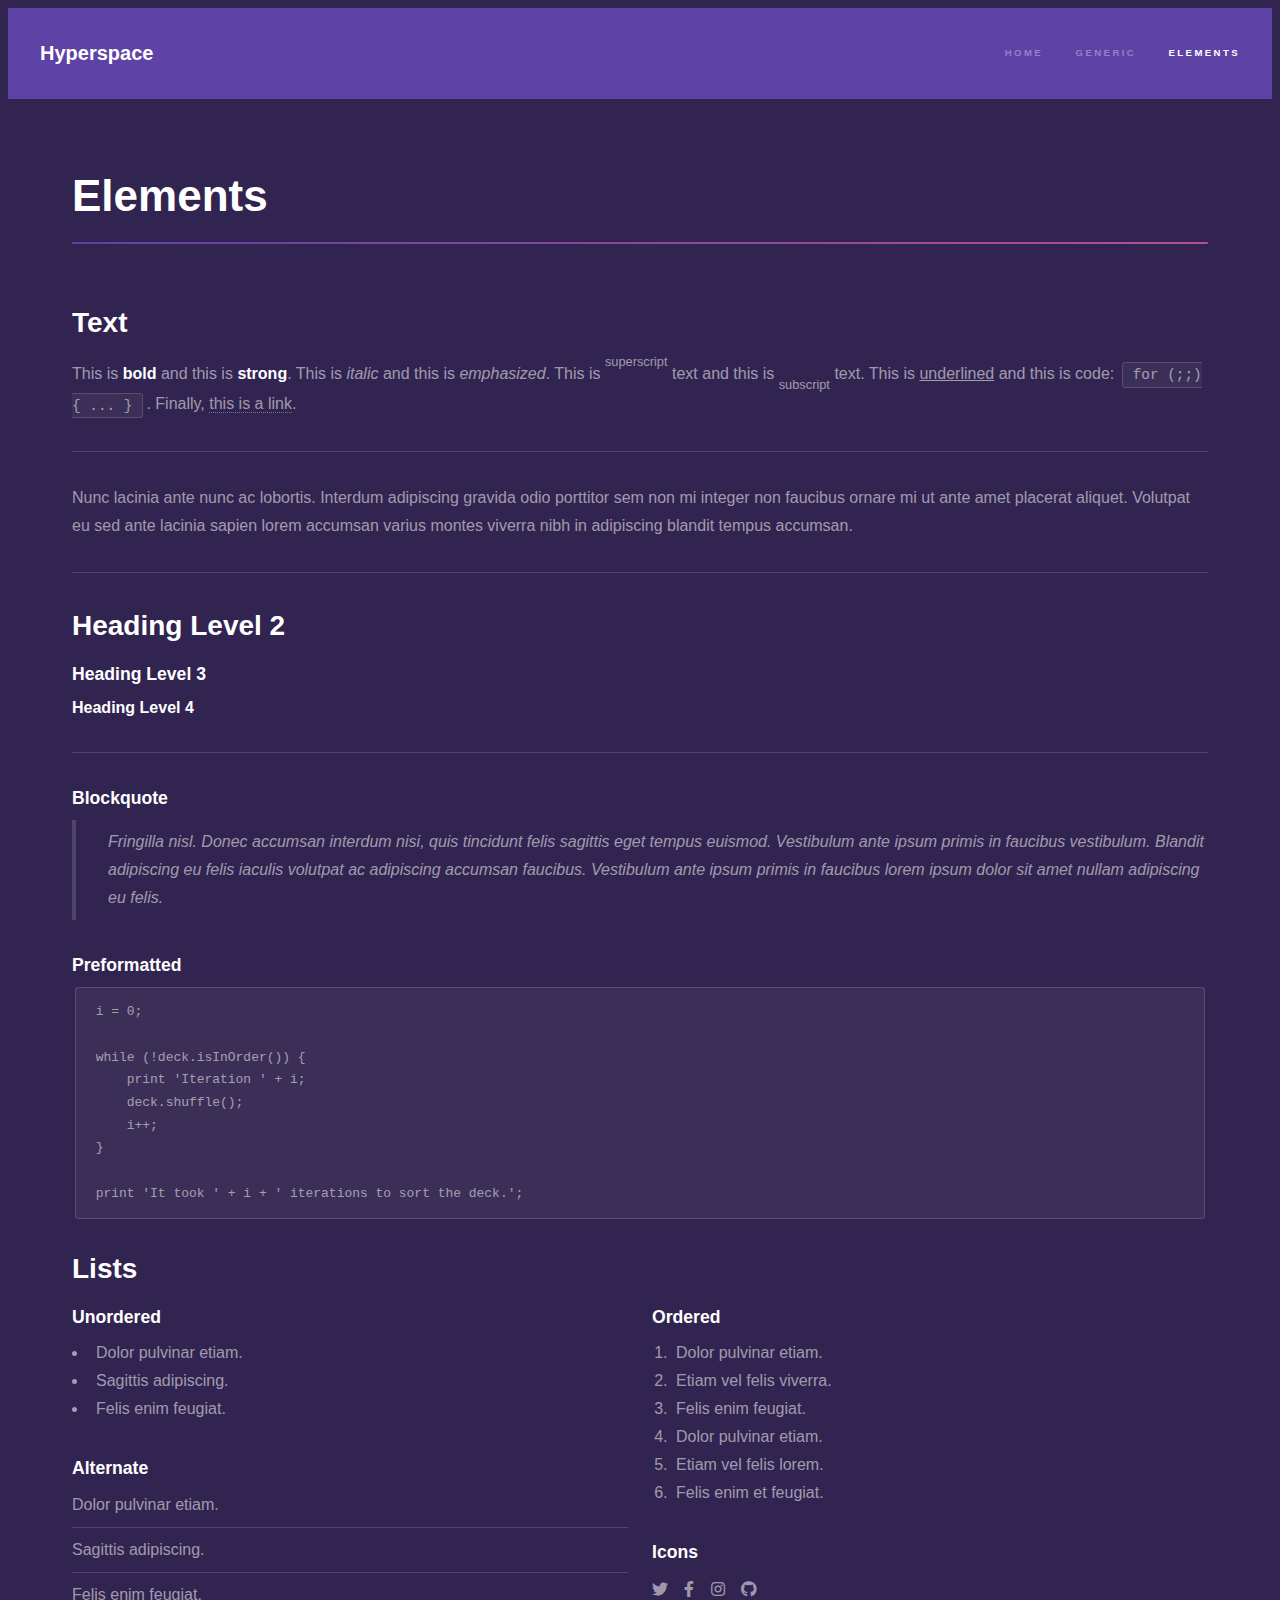
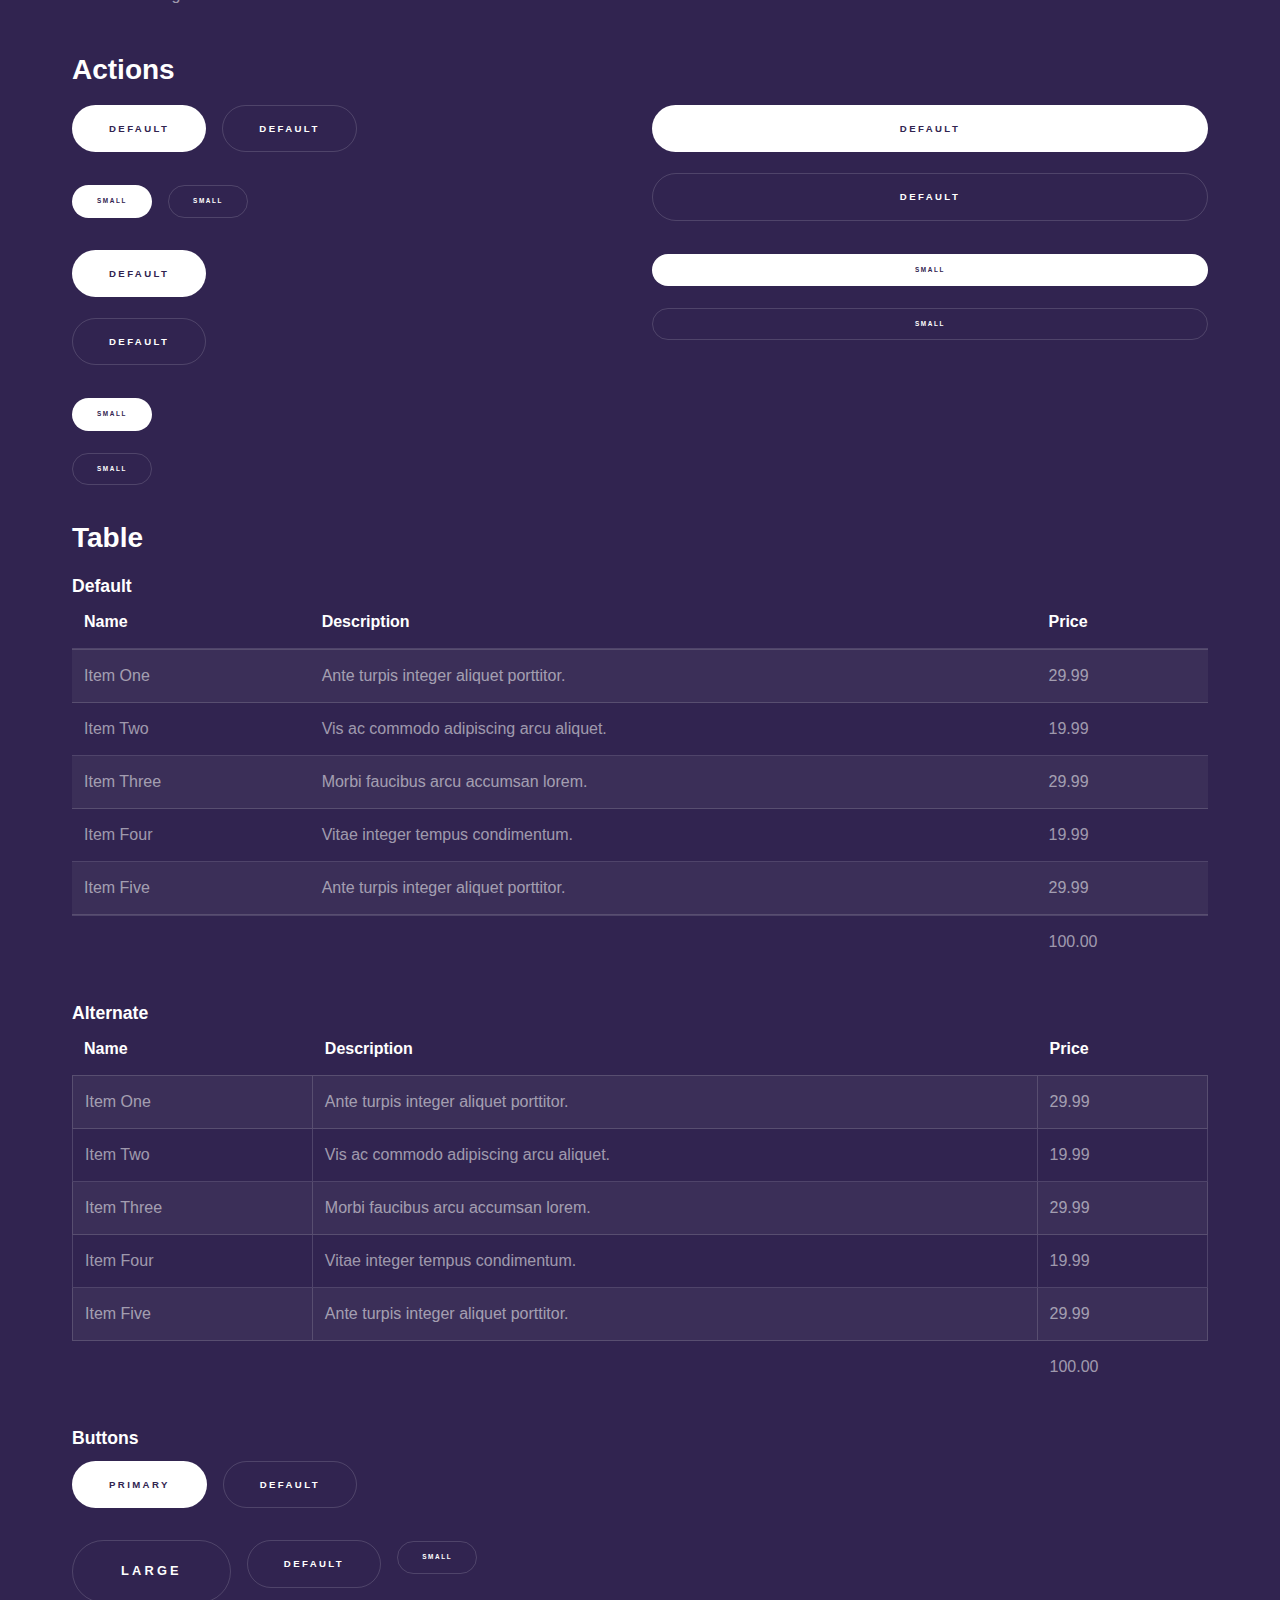
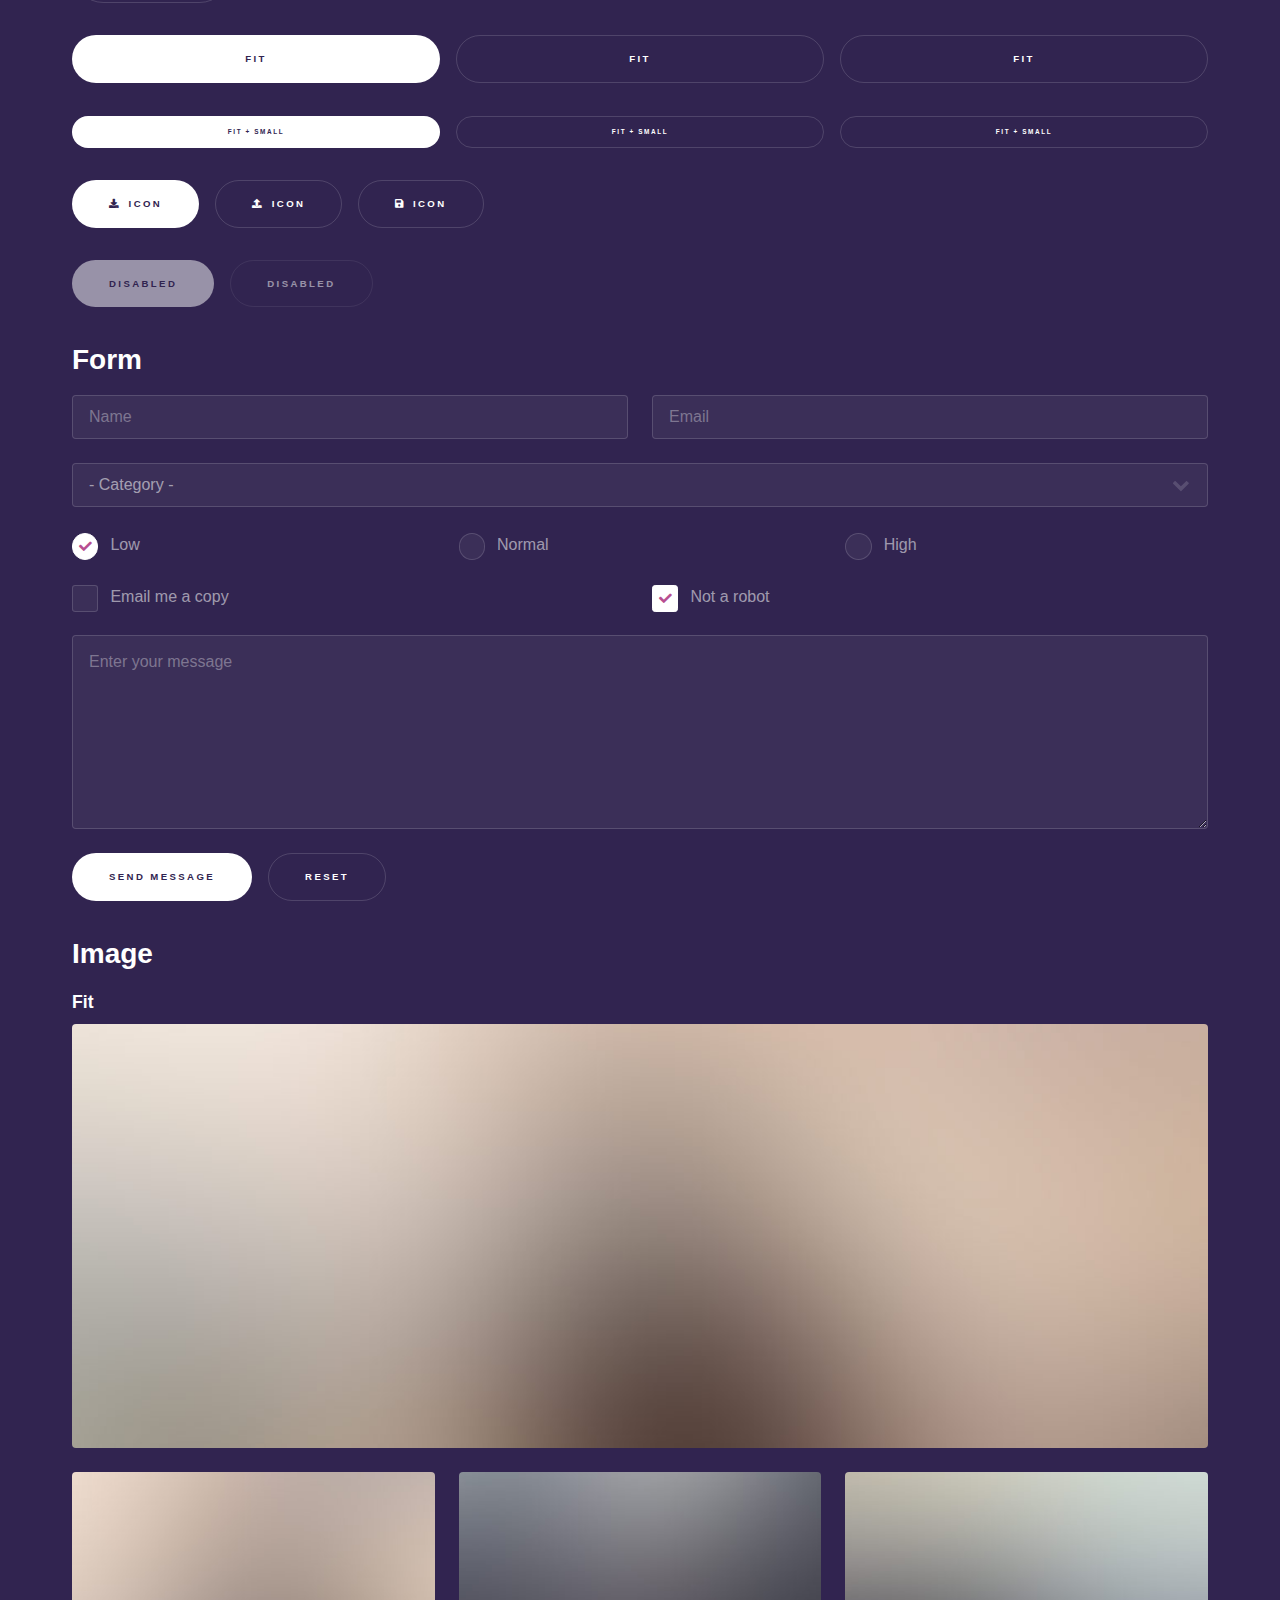
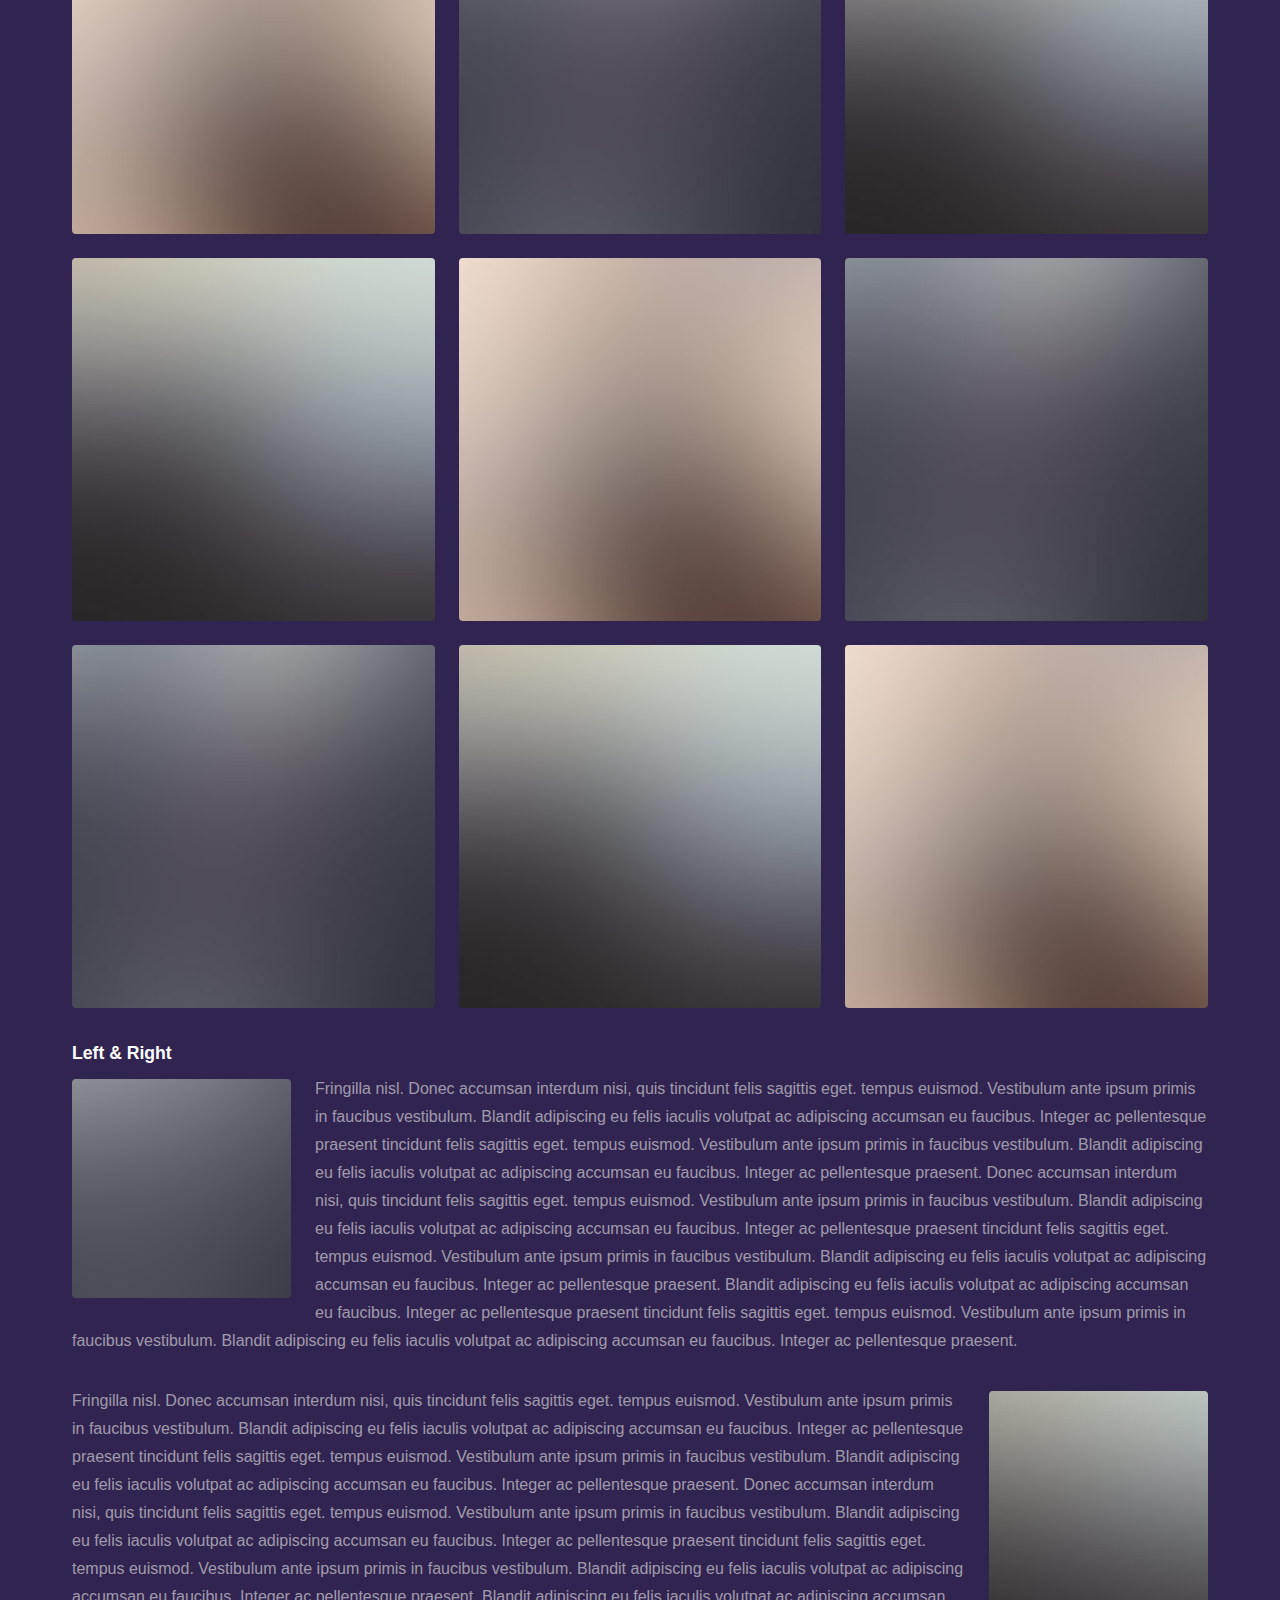
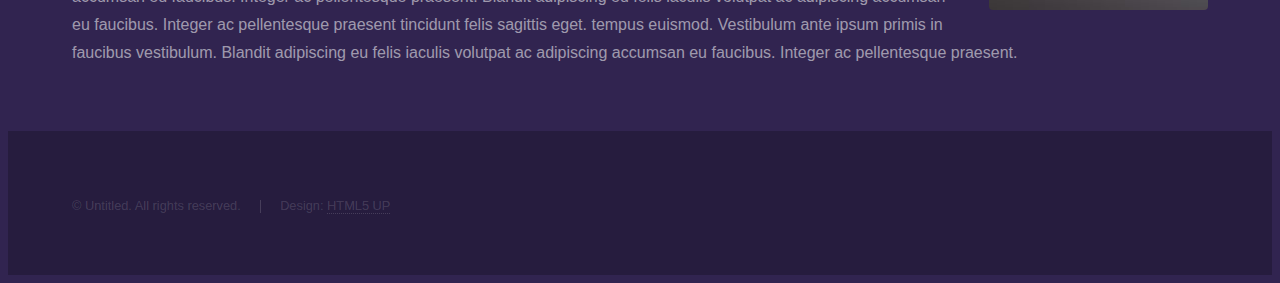
==== elements.html @ 9f37fdb0 "First commit" ====
<!DOCTYPE HTML>
<!--
	Hyperspace by HTML5 UP
	html5up.net | @ajlkn
	Free for personal and commercial use under the CCA 3.0 license (html5up.net/license)
-->
<html>
	<head>
		<title>Xmasready</title>
		<meta charset="utf-8" />
		<meta name="viewport" content="width=device-width, initial-scale=1, user-scalable=no" />
		<link rel="stylesheet" href="assets/css/main.css" />
		<noscript><link rel="stylesheet" href="assets/css/noscript.css" /></noscript>
	</head>
	<body class="is-preload">

		<!-- Header -->
			<header id="header">
				<a href="index.html" class="title">Hyperspace</a>
				<nav>
					<ul>
						<li><a href="index.html">Home</a></li>
						<li><a href="generic.html">Generic</a></li>
						<li><a href="elements.html"  class="active">Elements</a></li>
					</ul>
				</nav>
			</header>

		<!-- Wrapper -->
			<div id="wrapper">

				<!-- Main -->
					<section id="main" class="wrapper">
						<div class="inner">
							<h1 class="major">Elements</h1>

							<!-- Text -->
								<section>
									<h2>Text</h2>
									<p>This is <b>bold</b> and this is <strong>strong</strong>. This is <i>italic</i> and this is <em>emphasized</em>.
									This is <sup>superscript</sup> text and this is <sub>subscript</sub> text.
									This is <u>underlined</u> and this is code: <code>for (;;) { ... }</code>. Finally, <a href="#">this is a link</a>.</p>
									<hr />
									<p>Nunc lacinia ante nunc ac lobortis. Interdum adipiscing gravida odio porttitor sem non mi integer non faucibus ornare mi ut ante amet placerat aliquet. Volutpat eu sed ante lacinia sapien lorem accumsan varius montes viverra nibh in adipiscing blandit tempus accumsan.</p>
									<hr />
									<h2>Heading Level 2</h2>
									<h3>Heading Level 3</h3>
									<h4>Heading Level 4</h4>
									<hr />
									<h3>Blockquote</h3>
									<blockquote>Fringilla nisl. Donec accumsan interdum nisi, quis tincidunt felis sagittis eget tempus euismod. Vestibulum ante ipsum primis in faucibus vestibulum. Blandit adipiscing eu felis iaculis volutpat ac adipiscing accumsan faucibus. Vestibulum ante ipsum primis in faucibus lorem ipsum dolor sit amet nullam adipiscing eu felis.</blockquote>
									<h3>Preformatted</h3>
									<pre><code>i = 0;

while (!deck.isInOrder()) {
    print 'Iteration ' + i;
    deck.shuffle();
    i++;
}

print 'It took ' + i + ' iterations to sort the deck.';</code></pre>
								</section>

							<!-- Lists -->
								<section>
									<h2>Lists</h2>
									<div class="row">
										<div class="col-6 col-12-medium">
											<h3>Unordered</h3>
											<ul>
												<li>Dolor pulvinar etiam.</li>
												<li>Sagittis adipiscing.</li>
												<li>Felis enim feugiat.</li>
											</ul>
											<h3>Alternate</h3>
											<ul class="alt">
												<li>Dolor pulvinar etiam.</li>
												<li>Sagittis adipiscing.</li>
												<li>Felis enim feugiat.</li>
											</ul>
										</div>
										<div class="col-6 col-12-medium">
											<h3>Ordered</h3>
											<ol>
												<li>Dolor pulvinar etiam.</li>
												<li>Etiam vel felis viverra.</li>
												<li>Felis enim feugiat.</li>
												<li>Dolor pulvinar etiam.</li>
												<li>Etiam vel felis lorem.</li>
												<li>Felis enim et feugiat.</li>
											</ol>
											<h3>Icons</h3>
											<ul class="icons">
												<li><a href="#" class="icon brands fa-twitter"><span class="label">Twitter</span></a></li>
												<li><a href="#" class="icon brands fa-facebook-f"><span class="label">Facebook</span></a></li>
												<li><a href="#" class="icon brands fa-instagram"><span class="label">Instagram</span></a></li>
												<li><a href="#" class="icon brands fa-github"><span class="label">Github</span></a></li>
											</ul>
										</div>
									</div>
									<h2>Actions</h2>
									<div class="row">
										<div class="col-6 col-12-medium">
											<ul class="actions">
												<li><a href="#" class="button primary">Default</a></li>
												<li><a href="#" class="button">Default</a></li>
											</ul>
											<ul class="actions small">
												<li><a href="#" class="button primary small">Small</a></li>
												<li><a href="#" class="button small">Small</a></li>
											</ul>
											<ul class="actions stacked">
												<li><a href="#" class="button primary">Default</a></li>
												<li><a href="#" class="button">Default</a></li>
											</ul>
											<ul class="actions stacked">
												<li><a href="#" class="button primary small">Small</a></li>
												<li><a href="#" class="button small">Small</a></li>
											</ul>
										</div>
										<div class="col-6 col-12-medium">
											<ul class="actions stacked">
												<li><a href="#" class="button primary fit">Default</a></li>
												<li><a href="#" class="button fit">Default</a></li>
											</ul>
											<ul class="actions stacked">
												<li><a href="#" class="button primary small fit">Small</a></li>
												<li><a href="#" class="button small fit">Small</a></li>
											</ul>
										</div>
									</div>
								</section>

							<!-- Table -->
								<section>
									<h2>Table</h2>
									<h3>Default</h3>
									<div class="table-wrapper">
										<table>
											<thead>
												<tr>
													<th>Name</th>
													<th>Description</th>
													<th>Price</th>
												</tr>
											</thead>
											<tbody>
												<tr>
													<td>Item One</td>
													<td>Ante turpis integer aliquet porttitor.</td>
													<td>29.99</td>
												</tr>
												<tr>
													<td>Item Two</td>
													<td>Vis ac commodo adipiscing arcu aliquet.</td>
													<td>19.99</td>
												</tr>
												<tr>
													<td>Item Three</td>
													<td> Morbi faucibus arcu accumsan lorem.</td>
													<td>29.99</td>
												</tr>
												<tr>
													<td>Item Four</td>
													<td>Vitae integer tempus condimentum.</td>
													<td>19.99</td>
												</tr>
												<tr>
													<td>Item Five</td>
													<td>Ante turpis integer aliquet porttitor.</td>
													<td>29.99</td>
												</tr>
											</tbody>
											<tfoot>
												<tr>
													<td colspan="2"></td>
													<td>100.00</td>
												</tr>
											</tfoot>
										</table>
									</div>

									<h3>Alternate</h3>
									<div class="table-wrapper">
										<table class="alt">
											<thead>
												<tr>
													<th>Name</th>
													<th>Description</th>
													<th>Price</th>
												</tr>
											</thead>
											<tbody>
												<tr>
													<td>Item One</td>
													<td>Ante turpis integer aliquet porttitor.</td>
													<td>29.99</td>
												</tr>
												<tr>
													<td>Item Two</td>
													<td>Vis ac commodo adipiscing arcu aliquet.</td>
													<td>19.99</td>
												</tr>
												<tr>
													<td>Item Three</td>
													<td> Morbi faucibus arcu accumsan lorem.</td>
													<td>29.99</td>
												</tr>
												<tr>
													<td>Item Four</td>
													<td>Vitae integer tempus condimentum.</td>
													<td>19.99</td>
												</tr>
												<tr>
													<td>Item Five</td>
													<td>Ante turpis integer aliquet porttitor.</td>
													<td>29.99</td>
												</tr>
											</tbody>
											<tfoot>
												<tr>
													<td colspan="2"></td>
													<td>100.00</td>
												</tr>
											</tfoot>
										</table>
									</div>
								</section>

							<!-- Buttons -->
								<section>
									<h3>Buttons</h3>
									<ul class="actions">
										<li><a href="#" class="button primary">Primary</a></li>
										<li><a href="#" class="button">Default</a></li>
									</ul>
									<ul class="actions">
										<li><a href="#" class="button large">Large</a></li>
										<li><a href="#" class="button">Default</a></li>
										<li><a href="#" class="button small">Small</a></li>
									</ul>
									<ul class="actions fit">
										<li><a href="#" class="button primary fit">Fit</a></li>
										<li><a href="#" class="button fit">Fit</a></li>
										<li><a href="#" class="button fit">Fit</a></li>
									</ul>
									<ul class="actions fit small">
										<li><a href="#" class="button primary fit small">Fit + Small</a></li>
										<li><a href="#" class="button fit small">Fit + Small</a></li>
										<li><a href="#" class="button fit small">Fit + Small</a></li>
									</ul>
									<ul class="actions">
										<li><a href="#" class="button primary icon solid fa-download">Icon</a></li>
										<li><a href="#" class="button icon solid fa-upload">Icon</a></li>
										<li><a href="#" class="button icon solid fa-save">Icon</a></li>
									</ul>
									<ul class="actions">
										<li><span class="button primary disabled">Disabled</span></li>
										<li><span class="button disabled">Disabled</span></li>
									</ul>
								</section>

							<!-- Form -->
								<section>
									<h2>Form</h2>
									<form method="post" action="#">
										<div class="row gtr-uniform">
											<div class="col-6 col-12-xsmall">
												<input type="text" name="demo-name" id="demo-name" value="" placeholder="Name" />
											</div>
											<div class="col-6 col-12-xsmall">
												<input type="email" name="demo-email" id="demo-email" value="" placeholder="Email" />
											</div>
											<div class="col-12">
												<select name="demo-category" id="demo-category">
													<option value="">- Category -</option>
													<option value="1">Manufacturing</option>
													<option value="1">Shipping</option>
													<option value="1">Administration</option>
													<option value="1">Human Resources</option>
												</select>
											</div>
											<div class="col-4 col-12-small">
												<input type="radio" id="demo-priority-low" name="demo-priority" checked>
												<label for="demo-priority-low">Low</label>
											</div>
											<div class="col-4 col-12-small">
												<input type="radio" id="demo-priority-normal" name="demo-priority">
												<label for="demo-priority-normal">Normal</label>
											</div>
											<div class="col-4 col-12-small">
												<input type="radio" id="demo-priority-high" name="demo-priority">
												<label for="demo-priority-high">High</label>
											</div>
											<div class="col-6 col-12-small">
												<input type="checkbox" id="demo-copy" name="demo-copy">
												<label for="demo-copy">Email me a copy</label>
											</div>
											<div class="col-6 col-12-small">
												<input type="checkbox" id="demo-human" name="demo-human" checked>
												<label for="demo-human">Not a robot</label>
											</div>
											<div class="col-12">
												<textarea name="demo-message" id="demo-message" placeholder="Enter your message" rows="6"></textarea>
											</div>
											<div class="col-12">
												<ul class="actions">
													<li><input type="submit" value="Send Message" class="primary" /></li>
													<li><input type="reset" value="Reset" /></li>
												</ul>
											</div>
										</div>
									</form>
								</section>

							<!-- Image -->
								<section>
									<h2>Image</h2>
									<h3>Fit</h3>
									<div class="box alt">
										<div class="row gtr-uniform">
											<div class="col-12"><span class="image fit"><img src="images/pic04.jpg" alt="" /></span></div>
											<div class="col-4"><span class="image fit"><img src="images/pic01.jpg" alt="" /></span></div>
											<div class="col-4"><span class="image fit"><img src="images/pic02.jpg" alt="" /></span></div>
											<div class="col-4"><span class="image fit"><img src="images/pic03.jpg" alt="" /></span></div>
											<div class="col-4"><span class="image fit"><img src="images/pic03.jpg" alt="" /></span></div>
											<div class="col-4"><span class="image fit"><img src="images/pic01.jpg" alt="" /></span></div>
											<div class="col-4"><span class="image fit"><img src="images/pic02.jpg" alt="" /></span></div>
											<div class="col-4"><span class="image fit"><img src="images/pic02.jpg" alt="" /></span></div>
											<div class="col-4"><span class="image fit"><img src="images/pic03.jpg" alt="" /></span></div>
											<div class="col-4"><span class="image fit"><img src="images/pic01.jpg" alt="" /></span></div>
										</div>
									</div>
									<h3>Left &amp; Right</h3>
									<p><span class="image left"><img src="images/pic05.jpg" alt="" /></span>Fringilla nisl. Donec accumsan interdum nisi, quis tincidunt felis sagittis eget. tempus euismod. Vestibulum ante ipsum primis in faucibus vestibulum. Blandit adipiscing eu felis iaculis volutpat ac adipiscing accumsan eu faucibus. Integer ac pellentesque praesent tincidunt felis sagittis eget. tempus euismod. Vestibulum ante ipsum primis in faucibus vestibulum. Blandit adipiscing eu felis iaculis volutpat ac adipiscing accumsan eu faucibus. Integer ac pellentesque praesent. Donec accumsan interdum nisi, quis tincidunt felis sagittis eget. tempus euismod. Vestibulum ante ipsum primis in faucibus vestibulum. Blandit adipiscing eu felis iaculis volutpat ac adipiscing accumsan eu faucibus. Integer ac pellentesque praesent tincidunt felis sagittis eget. tempus euismod. Vestibulum ante ipsum primis in faucibus vestibulum. Blandit adipiscing eu felis iaculis volutpat ac adipiscing accumsan eu faucibus. Integer ac pellentesque praesent. Blandit adipiscing eu felis iaculis volutpat ac adipiscing accumsan eu faucibus. Integer ac pellentesque praesent tincidunt felis sagittis eget. tempus euismod. Vestibulum ante ipsum primis in faucibus vestibulum. Blandit adipiscing eu felis iaculis volutpat ac adipiscing accumsan eu faucibus. Integer ac pellentesque praesent.</p>
									<p><span class="image right"><img src="images/pic06.jpg" alt="" /></span>Fringilla nisl. Donec accumsan interdum nisi, quis tincidunt felis sagittis eget. tempus euismod. Vestibulum ante ipsum primis in faucibus vestibulum. Blandit adipiscing eu felis iaculis volutpat ac adipiscing accumsan eu faucibus. Integer ac pellentesque praesent tincidunt felis sagittis eget. tempus euismod. Vestibulum ante ipsum primis in faucibus vestibulum. Blandit adipiscing eu felis iaculis volutpat ac adipiscing accumsan eu faucibus. Integer ac pellentesque praesent. Donec accumsan interdum nisi, quis tincidunt felis sagittis eget. tempus euismod. Vestibulum ante ipsum primis in faucibus vestibulum. Blandit adipiscing eu felis iaculis volutpat ac adipiscing accumsan eu faucibus. Integer ac pellentesque praesent tincidunt felis sagittis eget. tempus euismod. Vestibulum ante ipsum primis in faucibus vestibulum. Blandit adipiscing eu felis iaculis volutpat ac adipiscing accumsan eu faucibus. Integer ac pellentesque praesent. Blandit adipiscing eu felis iaculis volutpat ac adipiscing accumsan eu faucibus. Integer ac pellentesque praesent tincidunt felis sagittis eget. tempus euismod. Vestibulum ante ipsum primis in faucibus vestibulum. Blandit adipiscing eu felis iaculis volutpat ac adipiscing accumsan eu faucibus. Integer ac pellentesque praesent.</p>
								</section>

						</div>
					</section>

			</div>

		<!-- Footer -->
			<footer id="footer" class="wrapper alt">
				<div class="inner">
					<ul class="menu">
						<li>&copy; Untitled. All rights reserved.</li><li>Design: <a href="http://html5up.net">HTML5 UP</a></li>
					</ul>
				</div>
			</footer>

		<!-- Scripts -->
			<script src="assets/js/jquery.min.js"></script>
			<script src="assets/js/jquery.scrollex.min.js"></script>
			<script src="assets/js/jquery.scrolly.min.js"></script>
			<script src="assets/js/browser.min.js"></script>
			<script src="assets/js/breakpoints.min.js"></script>
			<script src="assets/js/util.js"></script>
			<script src="assets/js/main.js"></script>

	</body>
</html>
---- assets/css/main.css ----
@import url(fontawesome-all.min.css);

.daria-img {
	max-width: 300px !important;
};

/*
	Hyperspace by HTML5 UP
	html5up.net | @ajlkn
	Free for personal and commercial use under the CCA 3.0 license (html5up.net/license)
*/

html, body, div, span, applet, object,
iframe, h1, h2, h3, h4, h5, h6, p, blockquote,
pre, a, abbr, acronym, address, big, cite,
code, del, dfn, em, img, ins, kbd, q, s, samp,
small, strike, strong, sub, sup, tt, var, b,
u, i, center, dl, dt, dd, ol, ul, li, fieldset,
form, label, legend, table, caption, tbody,
tfoot, thead, tr, th, td, article, aside,
canvas, details, embed, figure, figcaption,
footer, header, hgroup, menu, nav, output, ruby,
section, summary, time, mark, audio, video {
	margin: 0;
	padding: 0;
	border: 0;
	font-size: 100%;
	font: inherit;
	vertical-align: baseline;}

article, aside, details, figcaption, figure,
footer, header, hgroup, menu, nav, section {
	display: block;}

body {
	line-height: 1;
}

ol, ul {
	list-style: none;
}

blockquote, q {
	quotes: none;
}

	blockquote:before, blockquote:after, q:before, q:after {
		content: '';
		content: none;
	}

table {
	border-collapse: collapse;
	border-spacing: 0;
}

body {
	-webkit-text-size-adjust: none;
}

mark {
	background-color: transparent;
	color: inherit;
}

input::-moz-focus-inner {
	border: 0;
	padding: 0;
}

input, select, textarea {
	-moz-appearance: none;
	-webkit-appearance: none;
	-ms-appearance: none;
	appearance: none;
}

/* Basic */

	@-ms-viewport {
		width: device-width;
	}

	body {
		-ms-overflow-style: scrollbar;
	}

	@media screen and (max-width: 480px) {

		html, body {
			min-width: 320px;
		}

	}

	html {
		box-sizing: border-box;
	}

	*, *:before, *:after {
		box-sizing: inherit;
	}

	body {
		background: #312450;
	}

		body.is-preload *, body.is-preload *:before, body.is-preload *:after {
			-moz-animation: none !important;
			-webkit-animation: none !important;
			-ms-animation: none !important;
			animation: none !important;
			-moz-transition: none !important;
			-webkit-transition: none !important;
			-ms-transition: none !important;
			transition: none !important;
		}

/* Type */

	body, input, select, textarea {
		color: rgba(255, 255, 255, 0.55);
		font-family: Arial, Helvetica, sans-serif;
		font-size: 16.5pt;
		font-weight: normal;
		line-height: 1.75;
	}

		@media screen and (max-width: 1680px) {

			body, input, select, textarea {
				font-size: 13pt;
			}

		}

		@media screen and (max-width: 1280px) {

			body, input, select, textarea {
				font-size: 12pt;
			}

		}

		@media screen and (max-width: 360px) {

			body, input, select, textarea {
				font-size: 11pt;
			}

		}

	a {
		-moz-transition: color 0.2s ease, border-bottom-color 0.2s ease;
		-webkit-transition: color 0.2s ease, border-bottom-color 0.2s ease;
		-ms-transition: color 0.2s ease, border-bottom-color 0.2s ease;
		transition: color 0.2s ease, border-bottom-color 0.2s ease;
		border-bottom: dotted 1px rgba(255, 255, 255, 0.35);
		color: inherit;
		text-decoration: none;
	}

		a:hover {
			border-bottom-color: transparent;
			color: #ffffff;
		}

	strong, b {
		color: #ffffff;
		font-weight: bold;
	}

	em, i {
		font-style: italic;
	}

	p {
		margin: 0 0 2em 0;
	}

	h1, h2, h3, h4, h5, h6 {
		color: #ffffff;
		font-weight: bold;
		line-height: 1.5;
		margin: 0 0 0.5em 0;
	}

		h1 a, h2 a, h3 a, h4 a, h5 a, h6 a {
			color: inherit;
			text-decoration: none;
		}

	h1 {
		font-size: 2.75em;
	}

		h1.major {
			margin: 0 0 1.3em 0;
			position: relative;
			padding-bottom: 0.35em;
		}

			h1.major:after {
				background-image: -moz-linear-gradient(to right, #5e42a6, #b74e91);
				background-image: -webkit-linear-gradient(to right, #5e42a6, #b74e91);
				background-image: -ms-linear-gradient(to right, #5e42a6, #b74e91);
				background-image: linear-gradient(to right, #5e42a6, #b74e91);
				-moz-transition: max-width 0.2s ease;
				-webkit-transition: max-width 0.2s ease;
				-ms-transition: max-width 0.2s ease;
				transition: max-width 0.2s ease;
				border-radius: 0.2em;
				bottom: 0;
				content: '';
				height: 0.05em;
				position: absolute;
				right: 0;
				width: 100%;
			}

	h2 {
		font-size: 1.75em;
	}

	h3 {
		font-size: 1.1em;
	}

	h4 {
		font-size: 1em;
	}

	h5 {
		font-size: 0.8em;
	}

	h6 {
		font-size: 0.6em;
	}

	@media screen and (max-width: 736px) {

		h1 {
			font-size: 2em;
		}

		h2 {
			font-size: 1.25em;
		}

		h3 {
			font-size: 1em;
		}

		h4 {
			font-size: 0.8em;
		}

		h5 {
			font-size: 0.6em;
		}

		h6 {
			font-size: 0.6em;
		}

	}

	sub {
		font-size: 0.8em;
		position: relative;
		top: 0.5em;
	}

	sup {
		font-size: 0.8em;
		position: relative;
		top: -0.5em;
	}

	blockquote {
		border-left: solid 4px rgba(255, 255, 255, 0.15);
		font-style: italic;
		margin: 0 0 2em 0;
		padding: 0.5em 0 0.5em 2em;
	}

	code {
		background: rgba(255, 255, 255, 0.05);
		border-radius: 0.25em;
		border: solid 1px rgba(255, 255, 255, 0.15);
		font-family: "Courier New", monospace;
		font-size: 0.9em;
		margin: 0 0.25em;
		padding: 0.25em 0.65em;
	}

	pre {
		-webkit-overflow-scrolling: touch;
		font-family: "Courier New", monospace;
		font-size: 0.9em;
		margin: 0 0 2em 0;
	}

		pre code {
			display: block;
			line-height: 1.75em;
			padding: 1em 1.5em;
			overflow-x: auto;
		}

	hr {
		border: 0;
		border-bottom: solid 1px rgba(255, 255, 255, 0.15);
		margin: 2em 0;
	}

		hr.major {
			margin: 3em 0;
		}

	.align-left {
		text-align: left;
	}

	.align-center {
		text-align: center;
	}

	.align-right {
		text-align: right;
	}

/* Row */

	.row {
		display: flex;
		flex-wrap: wrap;
		box-sizing: border-box;
		align-items: stretch;
	}

		.row > * {
			box-sizing: border-box;
		}

		.row.gtr-uniform > * > :last-child {
			margin-bottom: 0;
		}

		.row.aln-left {
			justify-content: flex-start;
		}

		.row.aln-center {
			justify-content: center;
		}

		.row.aln-right {
			justify-content: flex-end;
		}

		.row.aln-top {
			align-items: flex-start;
		}

		.row.aln-middle {
			align-items: center;
		}

		.row.aln-bottom {
			align-items: flex-end;
		}

		.row > .imp {
			order: -1;
		}

		.row > .col-1 {
			width: 8.33333%;
		}

		.row > .off-1 {
			margin-left: 8.33333%;
		}

		.row > .col-2 {
			width: 16.66667%;
		}

		.row > .off-2 {
			margin-left: 16.66667%;
		}

		.row > .col-3 {
			width: 25%;
		}

		.row > .off-3 {
			margin-left: 25%;
		}

		.row > .col-4 {
			width: 33.33333%;
		}

		.row > .off-4 {
			margin-left: 33.33333%;
		}

		.row > .col-5 {
			width: 41.66667%;
		}

		.row > .off-5 {
			margin-left: 41.66667%;
		}

		.row > .col-6 {
			width: 50%;
		}

		.row > .off-6 {
			margin-left: 50%;
		}

		.row > .col-7 {
			width: 58.33333%;
		}

		.row > .off-7 {
			margin-left: 58.33333%;
		}

		.row > .col-8 {
			width: 66.66667%;
		}

		.row > .off-8 {
			margin-left: 66.66667%;
		}

		.row > .col-9 {
			width: 75%;
		}

		.row > .off-9 {
			margin-left: 75%;
		}

		.row > .col-10 {
			width: 83.33333%;
		}

		.row > .off-10 {
			margin-left: 83.33333%;
		}

		.row > .col-11 {
			width: 91.66667%;
		}

		.row > .off-11 {
			margin-left: 91.66667%;
		}

		.row > .col-12 {
			width: 100%;
		}

		.row > .off-12 {
			margin-left: 100%;
		}

		.row.gtr-0 {
			margin-top: 0;
			margin-left: 0em;
		}

			.row.gtr-0 > * {
				padding: 0 0 0 0em;
			}

			.row.gtr-0.gtr-uniform {
				margin-top: 0em;
			}

				.row.gtr-0.gtr-uniform > * {
					padding-top: 0em;
				}

		.row.gtr-25 {
			margin-top: 0;
			margin-left: -0.375em;
		}

			.row.gtr-25 > * {
				padding: 0 0 0 0.375em;
			}

			.row.gtr-25.gtr-uniform {
				margin-top: -0.375em;
			}

				.row.gtr-25.gtr-uniform > * {
					padding-top: 0.375em;
				}

		.row.gtr-50 {
			margin-top: 0;
			margin-left: -0.75em;
		}

			.row.gtr-50 > * {
				padding: 0 0 0 0.75em;
			}

			.row.gtr-50.gtr-uniform {
				margin-top: -0.75em;
			}

				.row.gtr-50.gtr-uniform > * {
					padding-top: 0.75em;
				}

		.row {
			margin-top: 0;
			margin-left: -1.5em;
		}

			.row > * {
				padding: 0 0 0 1.5em;
			}

			.row.gtr-uniform {
				margin-top: -1.5em;
			}

				.row.gtr-uniform > * {
					padding-top: 1.5em;
				}

		.row.gtr-150 {
			margin-top: 0;
			margin-left: -2.25em;
		}

			.row.gtr-150 > * {
				padding: 0 0 0 2.25em;
			}

			.row.gtr-150.gtr-uniform {
				margin-top: -2.25em;
			}

				.row.gtr-150.gtr-uniform > * {
					padding-top: 2.25em;
				}

		.row.gtr-200 {
			margin-top: 0;
			margin-left: -3em;
		}

			.row.gtr-200 > * {
				padding: 0 0 0 3em;
			}

			.row.gtr-200.gtr-uniform {
				margin-top: -3em;
			}

				.row.gtr-200.gtr-uniform > * {
					padding-top: 3em;
				}

		@media screen and (max-width: 1680px) {

			.row {
				display: flex;
				flex-wrap: wrap;
				box-sizing: border-box;
				align-items: stretch;
			}

				.row > * {
					box-sizing: border-box;
				}

				.row.gtr-uniform > * > :last-child {
					margin-bottom: 0;
				}

				.row.aln-left {
					justify-content: flex-start;
				}

				.row.aln-center {
					justify-content: center;
				}

				.row.aln-right {
					justify-content: flex-end;
				}

				.row.aln-top {
					align-items: flex-start;
				}

				.row.aln-middle {
					align-items: center;
				}

				.row.aln-bottom {
					align-items: flex-end;
				}

				.row > .imp-xlarge {
					order: -1;
				}

				.row > .col-1-xlarge {
					width: 8.33333%;
				}

				.row > .off-1-xlarge {
					margin-left: 8.33333%;
				}

				.row > .col-2-xlarge {
					width: 16.66667%;
				}

				.row > .off-2-xlarge {
					margin-left: 16.66667%;
				}

				.row > .col-3-xlarge {
					width: 25%;
				}

				.row > .off-3-xlarge {
					margin-left: 25%;
				}

				.row > .col-4-xlarge {
					width: 33.33333%;
				}

				.row > .off-4-xlarge {
					margin-left: 33.33333%;
				}

				.row > .col-5-xlarge {
					width: 41.66667%;
				}

				.row > .off-5-xlarge {
					margin-left: 41.66667%;
				}

				.row > .col-6-xlarge {
					width: 50%;
				}

				.row > .off-6-xlarge {
					margin-left: 50%;
				}

				.row > .col-7-xlarge {
					width: 58.33333%;
				}

				.row > .off-7-xlarge {
					margin-left: 58.33333%;
				}

				.row > .col-8-xlarge {
					width: 66.66667%;
				}

				.row > .off-8-xlarge {
					margin-left: 66.66667%;
				}

				.row > .col-9-xlarge {
					width: 75%;
				}

				.row > .off-9-xlarge {
					margin-left: 75%;
				}

				.row > .col-10-xlarge {
					width: 83.33333%;
				}

				.row > .off-10-xlarge {
					margin-left: 83.33333%;
				}

				.row > .col-11-xlarge {
					width: 91.66667%;
				}

				.row > .off-11-xlarge {
					margin-left: 91.66667%;
				}

				.row > .col-12-xlarge {
					width: 100%;
				}

				.row > .off-12-xlarge {
					margin-left: 100%;
				}

				.row.gtr-0 {
					margin-top: 0;
					margin-left: 0em;
				}

					.row.gtr-0 > * {
						padding: 0 0 0 0em;
					}

					.row.gtr-0.gtr-uniform {
						margin-top: 0em;
					}

						.row.gtr-0.gtr-uniform > * {
							padding-top: 0em;
						}

				.row.gtr-25 {
					margin-top: 0;
					margin-left: -0.375em;
				}

					.row.gtr-25 > * {
						padding: 0 0 0 0.375em;
					}

					.row.gtr-25.gtr-uniform {
						margin-top: -0.375em;
					}

						.row.gtr-25.gtr-uniform > * {
							padding-top: 0.375em;
						}

				.row.gtr-50 {
					margin-top: 0;
					margin-left: -0.75em;
				}

					.row.gtr-50 > * {
						padding: 0 0 0 0.75em;
					}

					.row.gtr-50.gtr-uniform {
						margin-top: -0.75em;
					}

						.row.gtr-50.gtr-uniform > * {
							padding-top: 0.75em;
						}

				.row {
					margin-top: 0;
					margin-left: -1.5em;
				}

					.row > * {
						padding: 0 0 0 1.5em;
					}

					.row.gtr-uniform {
						margin-top: -1.5em;
					}

						.row.gtr-uniform > * {
							padding-top: 1.5em;
						}

				.row.gtr-150 {
					margin-top: 0;
					margin-left: -2.25em;
				}

					.row.gtr-150 > * {
						padding: 0 0 0 2.25em;
					}

					.row.gtr-150.gtr-uniform {
						margin-top: -2.25em;
					}

						.row.gtr-150.gtr-uniform > * {
							padding-top: 2.25em;
						}

				.row.gtr-200 {
					margin-top: 0;
					margin-left: -3em;
				}

					.row.gtr-200 > * {
						padding: 0 0 0 3em;
					}

					.row.gtr-200.gtr-uniform {
						margin-top: -3em;
					}

						.row.gtr-200.gtr-uniform > * {
							padding-top: 3em;
						}

		}

		@media screen and (max-width: 1280px) {

			.row {
				display: flex;
				flex-wrap: wrap;
				box-sizing: border-box;
				align-items: stretch;
			}

				.row > * {
					box-sizing: border-box;
				}

				.row.gtr-uniform > * > :last-child {
					margin-bottom: 0;
				}

				.row.aln-left {
					justify-content: flex-start;
				}

				.row.aln-center {
					justify-content: center;
				}

				.row.aln-right {
					justify-content: flex-end;
				}

				.row.aln-top {
					align-items: flex-start;
				}

				.row.aln-middle {
					align-items: center;
				}

				.row.aln-bottom {
					align-items: flex-end;
				}

				.row > .imp-large {
					order: -1;
				}

				.row > .col-1-large {
					width: 8.33333%;
				}

				.row > .off-1-large {
					margin-left: 8.33333%;
				}

				.row > .col-2-large {
					width: 16.66667%;
				}

				.row > .off-2-large {
					margin-left: 16.66667%;
				}

				.row > .col-3-large {
					width: 25%;
				}

				.row > .off-3-large {
					margin-left: 25%;
				}

				.row > .col-4-large {
					width: 33.33333%;
				}

				.row > .off-4-large {
					margin-left: 33.33333%;
				}

				.row > .col-5-large {
					width: 41.66667%;
				}

				.row > .off-5-large {
					margin-left: 41.66667%;
				}

				.row > .col-6-large {
					width: 50%;
				}

				.row > .off-6-large {
					margin-left: 50%;
				}

				.row > .col-7-large {
					width: 58.33333%;
				}

				.row > .off-7-large {
					margin-left: 58.33333%;
				}

				.row > .col-8-large {
					width: 66.66667%;
				}

				.row > .off-8-large {
					margin-left: 66.66667%;
				}

				.row > .col-9-large {
					width: 75%;
				}

				.row > .off-9-large {
					margin-left: 75%;
				}

				.row > .col-10-large {
					width: 83.33333%;
				}

				.row > .off-10-large {
					margin-left: 83.33333%;
				}

				.row > .col-11-large {
					width: 91.66667%;
				}

				.row > .off-11-large {
					margin-left: 91.66667%;
				}

				.row > .col-12-large {
					width: 100%;
				}

				.row > .off-12-large {
					margin-left: 100%;
				}

				.row.gtr-0 {
					margin-top: 0;
					margin-left: 0em;
				}

					.row.gtr-0 > * {
						padding: 0 0 0 0em;
					}

					.row.gtr-0.gtr-uniform {
						margin-top: 0em;
					}

						.row.gtr-0.gtr-uniform > * {
							padding-top: 0em;
						}

				.row.gtr-25 {
					margin-top: 0;
					margin-left: -0.375em;
				}

					.row.gtr-25 > * {
						padding: 0 0 0 0.375em;
					}

					.row.gtr-25.gtr-uniform {
						margin-top: -0.375em;
					}

						.row.gtr-25.gtr-uniform > * {
							padding-top: 0.375em;
						}

				.row.gtr-50 {
					margin-top: 0;
					margin-left: -0.75em;
				}

					.row.gtr-50 > * {
						padding: 0 0 0 0.75em;
					}

					.row.gtr-50.gtr-uniform {
						margin-top: -0.75em;
					}

						.row.gtr-50.gtr-uniform > * {
							padding-top: 0.75em;
						}

				.row {
					margin-top: 0;
					margin-left: -1.5em;
				}

					.row > * {
						padding: 0 0 0 1.5em;
					}

					.row.gtr-uniform {
						margin-top: -1.5em;
					}

						.row.gtr-uniform > * {
							padding-top: 1.5em;
						}

				.row.gtr-150 {
					margin-top: 0;
					margin-left: -2.25em;
				}

					.row.gtr-150 > * {
						padding: 0 0 0 2.25em;
					}

					.row.gtr-150.gtr-uniform {
						margin-top: -2.25em;
					}

						.row.gtr-150.gtr-uniform > * {
							padding-top: 2.25em;
						}

				.row.gtr-200 {
					margin-top: 0;
					margin-left: -3em;
				}

					.row.gtr-200 > * {
						padding: 0 0 0 3em;
					}

					.row.gtr-200.gtr-uniform {
						margin-top: -3em;
					}

						.row.gtr-200.gtr-uniform > * {
							padding-top: 3em;
						}

		}

		@media screen and (max-width: 980px) {

			.row {
				display: flex;
				flex-wrap: wrap;
				box-sizing: border-box;
				align-items: stretch;
			}

				.row > * {
					box-sizing: border-box;
				}

				.row.gtr-uniform > * > :last-child {
					margin-bottom: 0;
				}

				.row.aln-left {
					justify-content: flex-start;
				}

				.row.aln-center {
					justify-content: center;
				}

				.row.aln-right {
					justify-content: flex-end;
				}

				.row.aln-top {
					align-items: flex-start;
				}

				.row.aln-middle {
					align-items: center;
				}

				.row.aln-bottom {
					align-items: flex-end;
				}

				.row > .imp-medium {
					order: -1;
				}

				.row > .col-1-medium {
					width: 8.33333%;
				}

				.row > .off-1-medium {
					margin-left: 8.33333%;
				}

				.row > .col-2-medium {
					width: 16.66667%;
				}

				.row > .off-2-medium {
					margin-left: 16.66667%;
				}

				.row > .col-3-medium {
					width: 25%;
				}

				.row > .off-3-medium {
					margin-left: 25%;
				}

				.row > .col-4-medium {
					width: 33.33333%;
				}

				.row > .off-4-medium {
					margin-left: 33.33333%;
				}

				.row > .col-5-medium {
					width: 41.66667%;
				}

				.row > .off-5-medium {
					margin-left: 41.66667%;
				}

				.row > .col-6-medium {
					width: 50%;
				}

				.row > .off-6-medium {
					margin-left: 50%;
				}

				.row > .col-7-medium {
					width: 58.33333%;
				}

				.row > .off-7-medium {
					margin-left: 58.33333%;
				}

				.row > .col-8-medium {
					width: 66.66667%;
				}

				.row > .off-8-medium {
					margin-left: 66.66667%;
				}

				.row > .col-9-medium {
					width: 75%;
				}

				.row > .off-9-medium {
					margin-left: 75%;
				}

				.row > .col-10-medium {
					width: 83.33333%;
				}

				.row > .off-10-medium {
					margin-left: 83.33333%;
				}

				.row > .col-11-medium {
					width: 91.66667%;
				}

				.row > .off-11-medium {
					margin-left: 91.66667%;
				}

				.row > .col-12-medium {
					width: 100%;
				}

				.row > .off-12-medium {
					margin-left: 100%;
				}

				.row.gtr-0 {
					margin-top: 0;
					margin-left: 0em;
				}

					.row.gtr-0 > * {
						padding: 0 0 0 0em;
					}

					.row.gtr-0.gtr-uniform {
						margin-top: 0em;
					}

						.row.gtr-0.gtr-uniform > * {
							padding-top: 0em;
						}

				.row.gtr-25 {
					margin-top: 0;
					margin-left: -0.375em;
				}

					.row.gtr-25 > * {
						padding: 0 0 0 0.375em;
					}

					.row.gtr-25.gtr-uniform {
						margin-top: -0.375em;
					}

						.row.gtr-25.gtr-uniform > * {
							padding-top: 0.375em;
						}

				.row.gtr-50 {
					margin-top: 0;
					margin-left: -0.75em;
				}

					.row.gtr-50 > * {
						padding: 0 0 0 0.75em;
					}

					.row.gtr-50.gtr-uniform {
						margin-top: -0.75em;
					}

						.row.gtr-50.gtr-uniform > * {
							padding-top: 0.75em;
						}

				.row {
					margin-top: 0;
					margin-left: -1.5em;
				}

					.row > * {
						padding: 0 0 0 1.5em;
					}

					.row.gtr-uniform {
						margin-top: -1.5em;
					}

						.row.gtr-uniform > * {
							padding-top: 1.5em;
						}

				.row.gtr-150 {
					margin-top: 0;
					margin-left: -2.25em;
				}

					.row.gtr-150 > * {
						padding: 0 0 0 2.25em;
					}

					.row.gtr-150.gtr-uniform {
						margin-top: -2.25em;
					}

						.row.gtr-150.gtr-uniform > * {
							padding-top: 2.25em;
						}

				.row.gtr-200 {
					margin-top: 0;
					margin-left: -3em;
				}

					.row.gtr-200 > * {
						padding: 0 0 0 3em;
					}

					.row.gtr-200.gtr-uniform {
						margin-top: -3em;
					}

						.row.gtr-200.gtr-uniform > * {
							padding-top: 3em;
						}

		}

		@media screen and (max-width: 736px) {

			.row {
				display: flex;
				flex-wrap: wrap;
				box-sizing: border-box;
				align-items: stretch;
			}

				.row > * {
					box-sizing: border-box;
				}

				.row.gtr-uniform > * > :last-child {
					margin-bottom: 0;
				}

				.row.aln-left {
					justify-content: flex-start;
				}

				.row.aln-center {
					justify-content: center;
				}

				.row.aln-right {
					justify-content: flex-end;
				}

				.row.aln-top {
					align-items: flex-start;
				}

				.row.aln-middle {
					align-items: center;
				}

				.row.aln-bottom {
					align-items: flex-end;
				}

				.row > .imp-small {
					order: -1;
				}

				.row > .col-1-small {
					width: 8.33333%;
				}

				.row > .off-1-small {
					margin-left: 8.33333%;
				}

				.row > .col-2-small {
					width: 16.66667%;
				}

				.row > .off-2-small {
					margin-left: 16.66667%;
				}

				.row > .col-3-small {
					width: 25%;
				}

				.row > .off-3-small {
					margin-left: 25%;
				}

				.row > .col-4-small {
					width: 33.33333%;
				}

				.row > .off-4-small {
					margin-left: 33.33333%;
				}

				.row > .col-5-small {
					width: 41.66667%;
				}

				.row > .off-5-small {
					margin-left: 41.66667%;
				}

				.row > .col-6-small {
					width: 50%;
				}

				.row > .off-6-small {
					margin-left: 50%;
				}

				.row > .col-7-small {
					width: 58.33333%;
				}

				.row > .off-7-small {
					margin-left: 58.33333%;
				}

				.row > .col-8-small {
					width: 66.66667%;
				}

				.row > .off-8-small {
					margin-left: 66.66667%;
				}

				.row > .col-9-small {
					width: 75%;
				}

				.row > .off-9-small {
					margin-left: 75%;
				}

				.row > .col-10-small {
					width: 83.33333%;
				}

				.row > .off-10-small {
					margin-left: 83.33333%;
				}

				.row > .col-11-small {
					width: 91.66667%;
				}

				.row > .off-11-small {
					margin-left: 91.66667%;
				}

				.row > .col-12-small {
					width: 100%;
				}

				.row > .off-12-small {
					margin-left: 100%;
				}

				.row.gtr-0 {
					margin-top: 0;
					margin-left: 0em;
				}

					.row.gtr-0 > * {
						padding: 0 0 0 0em;
					}

					.row.gtr-0.gtr-uniform {
						margin-top: 0em;
					}

						.row.gtr-0.gtr-uniform > * {
							padding-top: 0em;
						}

				.row.gtr-25 {
					margin-top: 0;
					margin-left: -0.375em;
				}

					.row.gtr-25 > * {
						padding: 0 0 0 0.375em;
					}

					.row.gtr-25.gtr-uniform {
						margin-top: -0.375em;
					}

						.row.gtr-25.gtr-uniform > * {
							padding-top: 0.375em;
						}

				.row.gtr-50 {
					margin-top: 0;
					margin-left: -0.75em;
				}

					.row.gtr-50 > * {
						padding: 0 0 0 0.75em;
					}

					.row.gtr-50.gtr-uniform {
						margin-top: -0.75em;
					}

						.row.gtr-50.gtr-uniform > * {
							padding-top: 0.75em;
						}

				.row {
					margin-top: 0;
					margin-left: -1.5em;
				}

					.row > * {
						padding: 0 0 0 1.5em;
					}

					.row.gtr-uniform {
						margin-top: -1.5em;
					}

						.row.gtr-uniform > * {
							padding-top: 1.5em;
						}

				.row.gtr-150 {
					margin-top: 0;
					margin-left: -2.25em;
				}

					.row.gtr-150 > * {
						padding: 0 0 0 2.25em;
					}

					.row.gtr-150.gtr-uniform {
						margin-top: -2.25em;
					}

						.row.gtr-150.gtr-uniform > * {
							padding-top: 2.25em;
						}

				.row.gtr-200 {
					margin-top: 0;
					margin-left: -3em;
				}

					.row.gtr-200 > * {
						padding: 0 0 0 3em;
					}

					.row.gtr-200.gtr-uniform {
						margin-top: -3em;
					}

						.row.gtr-200.gtr-uniform > * {
							padding-top: 3em;
						}

		}

		@media screen and (max-width: 480px) {

			.row {
				display: flex;
				flex-wrap: wrap;
				box-sizing: border-box;
				align-items: stretch;
			}

				.row > * {
					box-sizing: border-box;
				}

				.row.gtr-uniform > * > :last-child {
					margin-bottom: 0;
				}

				.row.aln-left {
					justify-content: flex-start;
				}

				.row.aln-center {
					justify-content: center;
				}

				.row.aln-right {
					justify-content: flex-end;
				}

				.row.aln-top {
					align-items: flex-start;
				}

				.row.aln-middle {
					align-items: center;
				}

				.row.aln-bottom {
					align-items: flex-end;
				}

				.row > .imp-xsmall {
					order: -1;
				}

				.row > .col-1-xsmall {
					width: 8.33333%;
				}

				.row > .off-1-xsmall {
					margin-left: 8.33333%;
				}

				.row > .col-2-xsmall {
					width: 16.66667%;
				}

				.row > .off-2-xsmall {
					margin-left: 16.66667%;
				}

				.row > .col-3-xsmall {
					width: 25%;
				}

				.row > .off-3-xsmall {
					margin-left: 25%;
				}

				.row > .col-4-xsmall {
					width: 33.33333%;
				}

				.row > .off-4-xsmall {
					margin-left: 33.33333%;
				}

				.row > .col-5-xsmall {
					width: 41.66667%;
				}

				.row > .off-5-xsmall {
					margin-left: 41.66667%;
				}

				.row > .col-6-xsmall {
					width: 50%;
				}

				.row > .off-6-xsmall {
					margin-left: 50%;
				}

				.row > .col-7-xsmall {
					width: 58.33333%;
				}

				.row > .off-7-xsmall {
					margin-left: 58.33333%;
				}

				.row > .col-8-xsmall {
					width: 66.66667%;
				}

				.row > .off-8-xsmall {
					margin-left: 66.66667%;
				}

				.row > .col-9-xsmall {
					width: 75%;
				}

				.row > .off-9-xsmall {
					margin-left: 75%;
				}

				.row > .col-10-xsmall {
					width: 83.33333%;
				}

				.row > .off-10-xsmall {
					margin-left: 83.33333%;
				}

				.row > .col-11-xsmall {
					width: 91.66667%;
				}

				.row > .off-11-xsmall {
					margin-left: 91.66667%;
				}

				.row > .col-12-xsmall {
					width: 100%;
				}

				.row > .off-12-xsmall {
					margin-left: 100%;
				}

				.row.gtr-0 {
					margin-top: 0;
					margin-left: 0em;
				}

					.row.gtr-0 > * {
						padding: 0 0 0 0em;
					}

					.row.gtr-0.gtr-uniform {
						margin-top: 0em;
					}

						.row.gtr-0.gtr-uniform > * {
							padding-top: 0em;
						}

				.row.gtr-25 {
					margin-top: 0;
					margin-left: -0.375em;
				}

					.row.gtr-25 > * {
						padding: 0 0 0 0.375em;
					}

					.row.gtr-25.gtr-uniform {
						margin-top: -0.375em;
					}

						.row.gtr-25.gtr-uniform > * {
							padding-top: 0.375em;
						}

				.row.gtr-50 {
					margin-top: 0;
					margin-left: -0.75em;
				}

					.row.gtr-50 > * {
						padding: 0 0 0 0.75em;
					}

					.row.gtr-50.gtr-uniform {
						margin-top: -0.75em;
					}

						.row.gtr-50.gtr-uniform > * {
							padding-top: 0.75em;
						}

				.row {
					margin-top: 0;
					margin-left: -1.5em;
				}

					.row > * {
						padding: 0 0 0 1.5em;
					}

					.row.gtr-uniform {
						margin-top: -1.5em;
					}

						.row.gtr-uniform > * {
							padding-top: 1.5em;
						}

				.row.gtr-150 {
					margin-top: 0;
					margin-left: -2.25em;
				}

					.row.gtr-150 > * {
						padding: 0 0 0 2.25em;
					}

					.row.gtr-150.gtr-uniform {
						margin-top: -2.25em;
					}

						.row.gtr-150.gtr-uniform > * {
							padding-top: 2.25em;
						}

				.row.gtr-200 {
					margin-top: 0;
					margin-left: -3em;
				}

					.row.gtr-200 > * {
						padding: 0 0 0 3em;
					}

					.row.gtr-200.gtr-uniform {
						margin-top: -3em;
					}

						.row.gtr-200.gtr-uniform > * {
							padding-top: 3em;
						}

		}

/* Box */

	.box {
		border-radius: 0.25em;
		border: solid 1px rgba(255, 255, 255, 0.15);
		margin-bottom: 2em;
		padding: 1.5em;
	}

		.box > :last-child,
		.box > :last-child > :last-child,
		.box > :last-child > :last-child > :last-child {
			margin-bottom: 0;
		}

		.box.alt {
			border: 0;
			border-radius: 0;
			padding: 0;
		}

/* Button */

	input[type="submit"],
	input[type="reset"],
	input[type="button"],
	button,
	.button {
		-moz-appearance: none;
		-webkit-appearance: none;
		-ms-appearance: none;
		appearance: none;
		-moz-transition: border-color 0.2s ease;
		-webkit-transition: border-color 0.2s ease;
		-ms-transition: border-color 0.2s ease;
		transition: border-color 0.2s ease;
		background-color: transparent;
		border: solid 1px !important;
		border-color: rgba(255, 255, 255, 0.15) !important;
		border-radius: 3em;
		color: #ffffff !important;
		cursor: pointer;
		display: inline-block;
		font-size: 0.6em;
		font-weight: bold;
		height: calc(4.75em + 2px);
		letter-spacing: 0.25em;
		line-height: 4.75em;
		outline: 0;
		padding: 0 3.75em;
		position: relative;
		text-align: center;
		text-decoration: none;
		text-transform: uppercase;
		white-space: nowrap;
	}

		input[type="submit"]:after,
		input[type="reset"]:after,
		input[type="button"]:after,
		button:after,
		.button:after {
			-moz-transform: scale(0.25);
			-webkit-transform: scale(0.25);
			-ms-transform: scale(0.25);
			transform: scale(0.25);
			pointer-events: none;
			-moz-transition: opacity 0.2s ease, -moz-transform 0.2s ease;
			-webkit-transition: opacity 0.2s ease, -webkit-transform 0.2s ease;
			-ms-transition: opacity 0.2s ease, -ms-transform 0.2s ease;
			transition: opacity 0.2s ease, transform 0.2s ease;
			background: #ffffff;
			border-radius: 3em;
			content: '';
			height: 100%;
			left: 0;
			opacity: 0;
			position: absolute;
			top: 0;
			width: 100%;
		}

		input[type="submit"].icon:before,
		input[type="reset"].icon:before,
		input[type="button"].icon:before,
		button.icon:before,
		.button.icon:before {
			margin-right: 0.75em;
		}

		input[type="submit"].fit,
		input[type="reset"].fit,
		input[type="button"].fit,
		button.fit,
		.button.fit {
			width: 100%;
		}

		input[type="submit"].small,
		input[type="reset"].small,
		input[type="button"].small,
		button.small,
		.button.small {
			font-size: 0.4em;
		}

		input[type="submit"].large,
		input[type="reset"].large,
		input[type="button"].large,
		button.large,
		.button.large {
			font-size: 0.8em;
		}

		input[type="submit"].primary,
		input[type="reset"].primary,
		input[type="button"].primary,
		button.primary,
		.button.primary {
			background-color: #ffffff;
			color: #312450 !important;
		}

			input[type="submit"].primary:after,
			input[type="reset"].primary:after,
			input[type="button"].primary:after,
			button.primary:after,
			.button.primary:after {
				display: none;
			}

		input[type="submit"].disabled, input[type="submit"]:disabled,
		input[type="reset"].disabled,
		input[type="reset"]:disabled,
		input[type="button"].disabled,
		input[type="button"]:disabled,
		button.disabled,
		button:disabled,
		.button.disabled,
		.button:disabled {
			cursor: default;
			opacity: 0.5;
			pointer-events: none;
		}

		input[type="submit"]:hover,
		input[type="reset"]:hover,
		input[type="button"]:hover,
		button:hover,
		.button:hover {
			border-color: rgba(255, 255, 255, 0.55) !important;
		}

			input[type="submit"]:hover:after,
			input[type="reset"]:hover:after,
			input[type="button"]:hover:after,
			button:hover:after,
			.button:hover:after {
				opacity: 0.05;
				-moz-transform: scale(1);
				-webkit-transform: scale(1);
				-ms-transform: scale(1);
				transform: scale(1);
			}

			input[type="submit"]:hover:active,
			input[type="reset"]:hover:active,
			input[type="button"]:hover:active,
			button:hover:active,
			.button:hover:active {
				border-color: #ffffff !important;
			}

				input[type="submit"]:hover:active:after,
				input[type="reset"]:hover:active:after,
				input[type="button"]:hover:active:after,
				button:hover:active:after,
				.button:hover:active:after {
					opacity: 0.1;
				}

/* Features */

	.features {
		display: -moz-flex;
		display: -webkit-flex;
		display: -ms-flex;
		display: flex;
		-moz-flex-wrap: wrap;
		-webkit-flex-wrap: wrap;
		-ms-flex-wrap: wrap;
		flex-wrap: wrap;
		border-radius: 0.25em;
		border: solid 1px rgba(255, 255, 255, 0.15);
		background: rgba(255, 255, 255, 0.05);
		margin: 0 0 2em 0;
	}

		.features section {
			padding: 3.5em 3em 1em 7em ;
			width: 50%;
			border-top: solid 1px rgba(255, 255, 255, 0.15);
			position: relative;
		}

			.features section:nth-child(-n + 2) {
				border-top-width: 0;
			}

			.features section:nth-child(2n) {
				border-left: solid 1px rgba(255, 255, 255, 0.15);
			}

			.features section .icon {
				-moz-transition: opacity 0.5s ease, -moz-transform 0.5s ease;
				-webkit-transition: opacity 0.5s ease, -webkit-transform 0.5s ease;
				-ms-transition: opacity 0.5s ease, -ms-transform 0.5s ease;
				transition: opacity 0.5s ease, transform 0.5s ease;
				-moz-transition-delay: 1s;
				-webkit-transition-delay: 1s;
				-ms-transition-delay: 1s;
				transition-delay: 1s;
				-moz-transform: scale(1);
				-webkit-transform: scale(1);
				-ms-transform: scale(1);
				transform: scale(1);
				position: absolute;
				left: 3em;
				top: 3em;
				opacity: 1;
			}

			.features section:nth-child(1) .icon {
				-moz-transition-delay: 0.15s;
				-webkit-transition-delay: 0.15s;
				-ms-transition-delay: 0.15s;
				transition-delay: 0.15s;
			}

			.features section:nth-child(2) .icon {
				-moz-transition-delay: 0.3s;
				-webkit-transition-delay: 0.3s;
				-ms-transition-delay: 0.3s;
				transition-delay: 0.3s;
			}

			.features section:nth-child(3) .icon {
				-moz-transition-delay: 0.45s;
				-webkit-transition-delay: 0.45s;
				-ms-transition-delay: 0.45s;
				transition-delay: 0.45s;
			}

			.features section:nth-child(4) .icon {
				-moz-transition-delay: 0.6s;
				-webkit-transition-delay: 0.6s;
				-ms-transition-delay: 0.6s;
				transition-delay: 0.6s;
			}

			.features section:nth-child(5) .icon {
				-moz-transition-delay: 0.75s;
				-webkit-transition-delay: 0.75s;
				-ms-transition-delay: 0.75s;
				transition-delay: 0.75s;
			}

			.features section:nth-child(6) .icon {
				-moz-transition-delay: 0.9s;
				-webkit-transition-delay: 0.9s;
				-ms-transition-delay: 0.9s;
				transition-delay: 0.9s;
			}

			.features section:nth-child(7) .icon {
				-moz-transition-delay: 1.05s;
				-webkit-transition-delay: 1.05s;
				-ms-transition-delay: 1.05s;
				transition-delay: 1.05s;
			}

			.features section:nth-child(8) .icon {
				-moz-transition-delay: 1.2s;
				-webkit-transition-delay: 1.2s;
				-ms-transition-delay: 1.2s;
				transition-delay: 1.2s;
			}

			.features section:nth-child(9) .icon {
				-moz-transition-delay: 1.35s;
				-webkit-transition-delay: 1.35s;
				-ms-transition-delay: 1.35s;
				transition-delay: 1.35s;
			}

			.features section:nth-child(10) .icon {
				-moz-transition-delay: 1.5s;
				-webkit-transition-delay: 1.5s;
				-ms-transition-delay: 1.5s;
				transition-delay: 1.5s;
			}

			.features section:nth-child(11) .icon {
				-moz-transition-delay: 1.65s;
				-webkit-transition-delay: 1.65s;
				-ms-transition-delay: 1.65s;
				transition-delay: 1.65s;
			}

			.features section:nth-child(12) .icon {
				-moz-transition-delay: 1.8s;
				-webkit-transition-delay: 1.8s;
				-ms-transition-delay: 1.8s;
				transition-delay: 1.8s;
			}

			.features section:nth-child(13) .icon {
				-moz-transition-delay: 1.95s;
				-webkit-transition-delay: 1.95s;
				-ms-transition-delay: 1.95s;
				transition-delay: 1.95s;
			}

			.features section:nth-child(14) .icon {
				-moz-transition-delay: 2.1s;
				-webkit-transition-delay: 2.1s;
				-ms-transition-delay: 2.1s;
				transition-delay: 2.1s;
			}

			.features section:nth-child(15) .icon {
				-moz-transition-delay: 2.25s;
				-webkit-transition-delay: 2.25s;
				-ms-transition-delay: 2.25s;
				transition-delay: 2.25s;
			}

			.features section:nth-child(16) .icon {
				-moz-transition-delay: 2.4s;
				-webkit-transition-delay: 2.4s;
				-ms-transition-delay: 2.4s;
				transition-delay: 2.4s;
			}

			.features section:nth-child(17) .icon {
				-moz-transition-delay: 2.55s;
				-webkit-transition-delay: 2.55s;
				-ms-transition-delay: 2.55s;
				transition-delay: 2.55s;
			}

			.features section:nth-child(18) .icon {
				-moz-transition-delay: 2.7s;
				-webkit-transition-delay: 2.7s;
				-ms-transition-delay: 2.7s;
				transition-delay: 2.7s;
			}

			.features section:nth-child(19) .icon {
				-moz-transition-delay: 2.85s;
				-webkit-transition-delay: 2.85s;
				-ms-transition-delay: 2.85s;
				transition-delay: 2.85s;
			}

			.features section:nth-child(20) .icon {
				-moz-transition-delay: 3s;
				-webkit-transition-delay: 3s;
				-ms-transition-delay: 3s;
				transition-delay: 3s;
			}

		.features.inactive section .icon {
			-moz-transform: scale(0.5);
			-webkit-transform: scale(0.5);
			-ms-transform: scale(0.5);
			transform: scale(0.5);
			opacity: 0;
		}

		@media screen and (max-width: 980px) {

			.features {
				display: block;
			}

				.features section {
					border-top-width: 1px !important;
					border-left-width: 0 !important;
					width: 100%;
				}

					.features section:first-child {
						border-top-width: 0 !important;
					}

		}

		@media screen and (max-width: 736px) {

			.features section {
				padding: 2.5em 1.5em 0.1em 5.5em ;
			}

				.features section .icon {
					left: 1.5em;
					top: 2em;
				}

		}

		@media screen and (max-width: 480px) {

			.features section {
				padding: 2em 1.5em 0.1em 1.5em ;
			}

				.features section .icon {
					left: 0;
					position: relative;
					top: 0;
				}

		}

/* Form */

	form {
		margin: 0 0 2em 0;
	}

		form > :last-child {
			margin-bottom: 0;
		}

		form > .fields {
			display: -moz-flex;
			display: -webkit-flex;
			display: -ms-flex;
			display: flex;
			-moz-flex-wrap: wrap;
			-webkit-flex-wrap: wrap;
			-ms-flex-wrap: wrap;
			flex-wrap: wrap;
			width: calc(100% + 3em);
			margin: -1.5em 0 2em -1.5em;
		}

			form > .fields > .field {
				-moz-flex-grow: 0;
				-webkit-flex-grow: 0;
				-ms-flex-grow: 0;
				flex-grow: 0;
				-moz-flex-shrink: 0;
				-webkit-flex-shrink: 0;
				-ms-flex-shrink: 0;
				flex-shrink: 0;
				padding: 1.5em 0 0 1.5em;
				width: calc(100% - 1.5em);
			}

				form > .fields > .field.half {
					width: calc(50% - 0.75em);
				}

				form > .fields > .field.third {
					width: calc(100%/3 - 0.5em);
				}

				form > .fields > .field.quarter {
					width: calc(25% - 0.375em);
				}

		@media screen and (max-width: 480px) {

			form > .fields {
				width: calc(100% + 3em);
				margin: -1.5em 0 2em -1.5em;
			}

				form > .fields > .field {
					padding: 1.5em 0 0 1.5em;
					width: calc(100% - 1.5em);
				}

					form > .fields > .field.half {
						width: calc(100% - 1.5em);
					}

					form > .fields > .field.third {
						width: calc(100% - 1.5em);
					}

					form > .fields > .field.quarter {
						width: calc(100% - 1.5em);
					}

		}

	label {
		color: #ffffff;
		font-weight: bold;
		line-height: 1.5;
		margin: 0 0 0.7em 0;
		display: block;
		font-size: 1.1em;
	}

	input[type="text"],
	input[type="password"],
	input[type="email"],
	input[type="tel"],
	select,
	textarea {
		-moz-appearance: none;
		-webkit-appearance: none;
		-ms-appearance: none;
		appearance: none;
		background: rgba(255, 255, 255, 0.05);
		border-radius: 0.25em;
		border: none;
		border: solid 1px rgba(255, 255, 255, 0.15);
		color: inherit;
		display: block;
		outline: 0;
		padding: 0 1em;
		text-decoration: none;
		width: 100%;
	}

		input[type="text"]:invalid,
		input[type="password"]:invalid,
		input[type="email"]:invalid,
		input[type="tel"]:invalid,
		select:invalid,
		textarea:invalid {
			box-shadow: none;
		}

		input[type="text"]:focus,
		input[type="password"]:focus,
		input[type="email"]:focus,
		input[type="tel"]:focus,
		select:focus,
		textarea:focus {
			border-color: #ffffff;
			box-shadow: 0 0 0 1px #ffffff;
		}

	select {
		background-image: url("data:image/svg+xml;charset=utf8,%3Csvg xmlns='http://www.w3.org/2000/svg' width='40' height='40' preserveAspectRatio='none' viewBox='0 0 40 40'%3E%3Cpath d='M9.4,12.3l10.4,10.4l10.4-10.4c0.2-0.2,0.5-0.4,0.9-0.4c0.3,0,0.6,0.1,0.9,0.4l3.3,3.3c0.2,0.2,0.4,0.5,0.4,0.9 c0,0.4-0.1,0.6-0.4,0.9L20.7,31.9c-0.2,0.2-0.5,0.4-0.9,0.4c-0.3,0-0.6-0.1-0.9-0.4L4.3,17.3c-0.2-0.2-0.4-0.5-0.4-0.9 c0-0.4,0.1-0.6,0.4-0.9l3.3-3.3c0.2-0.2,0.5-0.4,0.9-0.4S9.1,12.1,9.4,12.3z' fill='rgba(255, 255, 255, 0.15)' /%3E%3C/svg%3E");
		background-size: 1.25rem;
		background-repeat: no-repeat;
		background-position: calc(100% - 1rem) center;
		height: 2.75em;
		padding-right: 2.75em;
		text-overflow: ellipsis;
	}

		select option {
			color: #ffffff;
			background: #312450;
		}

		select:focus::-ms-value {
			background-color: transparent;
		}

		select::-ms-expand {
			display: none;
		}

	input[type="text"],
	input[type="password"],
	input[type="email"],
	select {
		height: 2.75em;
	}

	textarea {
		padding: 0.75em 1em;
	}

		body.is-ie textarea {
			min-height: 10em;
		}

	input[type="checkbox"],
	input[type="radio"] {
		-moz-appearance: none;
		-webkit-appearance: none;
		-ms-appearance: none;
		appearance: none;
		display: block;
		float: left;
		margin-right: -2em;
		opacity: 0;
		width: 1em;
		z-index: -1;
	}

		input[type="checkbox"] + label,
		input[type="radio"] + label {
			text-decoration: none;
			color: rgba(255, 255, 255, 0.55);
			cursor: pointer;
			display: inline-block;
			font-size: 1em;
			font-weight: normal;
			padding-left: 2.4em;
			padding-right: 0.75em;
			position: relative;
		}

			input[type="checkbox"] + label:before,
			input[type="radio"] + label:before {
				-moz-osx-font-smoothing: grayscale;
				-webkit-font-smoothing: antialiased;
				display: inline-block;
				font-style: normal;
				font-variant: normal;
				text-rendering: auto;
				line-height: 1;
				text-transform: none !important;
				font-family: 'Font Awesome 5 Free';
				font-weight: 900;
			}

			input[type="checkbox"] + label:before,
			input[type="radio"] + label:before {
				background: rgba(255, 255, 255, 0.05);
				border-radius: 0.25em;
				border: solid 1px rgba(255, 255, 255, 0.15);
				content: '';
				display: inline-block;
				font-size: 0.8em;
				height: 2.0625em;
				left: 0;
				line-height: 2.0625em;
				position: absolute;
				text-align: center;
				top: 0;
				width: 2.0625em;
			}

		input[type="checkbox"]:checked + label:before,
		input[type="radio"]:checked + label:before {
			background: #ffffff;
			border-color: #ffffff;
			color: #b74e91;
			content: '\f00c';
		}

		input[type="checkbox"]:focus + label:before,
		input[type="radio"]:focus + label:before {
			border-color: #ffffff;
			box-shadow: 0 0 0 1px #ffffff;
		}

	input[type="checkbox"] + label:before {
		border-radius: 0.25em;
	}

	input[type="radio"] + label:before {
		border-radius: 100%;
	}

	::-webkit-input-placeholder {
		color: rgba(255, 255, 255, 0.35) !important;
		opacity: 1.0;
	}

	:-moz-placeholder {
		color: rgba(255, 255, 255, 0.35) !important;
		opacity: 1.0;
	}

	::-moz-placeholder {
		color: rgba(255, 255, 255, 0.35) !important;
		opacity: 1.0;
	}

	:-ms-input-placeholder {
		color: rgba(255, 255, 255, 0.35) !important;
		opacity: 1.0;
	}

/* Icon */

	.icon {
		text-decoration: none;
		border-bottom: none;
		position: relative;
	}

		.icon:before {
			-moz-osx-font-smoothing: grayscale;
			-webkit-font-smoothing: antialiased;
			display: inline-block;
			font-style: normal;
			font-variant: normal;
			text-rendering: auto;
			line-height: 1;
			text-transform: none !important;
			font-family: 'Font Awesome 5 Free';
			font-weight: 400;
		}

		.icon > .label {
			display: none;
		}

		.icon:before {
			line-height: inherit;
		}

		.icon.solid:before {
			font-weight: 900;
		}

		.icon.brands:before {
			font-family: 'Font Awesome 5 Brands';
		}

		.icon.major {
			width: 2.5em;
			height: 2.5em;
			display: block;
			background: #ffffff;
			border-radius: 100%;
			color: #312450;
			text-align: center;
			line-height: 2.5em;
			margin: 0 0 1.3em 0;
		}

			.icon.major:before {
				font-size: 1.25em;
			}

				.wrapper.style1 .icon.major:before {
					color: #5e42a6;
				}

				.wrapper.style1-alt .icon.major:before {
					color: #493382;
				}

				.wrapper.style2 .icon.major:before {
					color: #5052b5;
				}

				.wrapper.style2-alt .icon.major:before {
					color: #3e4094;
				}

				.wrapper.style3 .icon.major:before {
					color: #b74e91;
				}

				.wrapper.style3-alt .icon.major:before {
					color: #953d75;
				}

/* Image */

	.image {
		border-radius: 0.25em;
		border: 0;
		display: inline-block;
		position: relative;
	}

		.image img {
			border-radius: 0.25em;
			display: block;
		}

		.image.left, .image.right {
			max-width: 40%;
		}

			.image.left img, .image.right img {
				width: 100%;
			}

		.image.left {
			float: left;
			margin: 0 1.5em 1em 0;
			top: 0.25em;
		}

		.image.right {
			float: right;
			margin: 0 0 1em 1.5em;
			top: 0.25em;
		}

		.image.fit {
			display: block;
			margin: 0 0 2em 0;
			width: 100%;
		}

			.image.fit img {
				width: 100%;
			}

		.image.main {
			display: block;
			margin: 0 0 3em 0;
			width: 100%;
		}

			.image.main img {
				width: 100%;
			}

/* List */

	ol {
		list-style: decimal;
		margin: 0 0 2em 0;
		padding-left: 1.25em;
	}

		ol li {
			padding-left: 0.25em;
		}

	ul {
		list-style: disc;
		margin: 0 0 2em 0;
		padding-left: 1em;
	}

		ul li {
			padding-left: 0.5em;
		}

		ul.alt {
			list-style: none;
			padding-left: 0;
		}

			ul.alt li {
				border-top: solid 1px rgba(255, 255, 255, 0.15);
				padding: 0.5em 0;
			}

				ul.alt li:first-child {
					border-top: 0;
					padding-top: 0;
				}

	dl {
		margin: 0 0 2em 0;
	}

		dl dt {
			display: block;
			font-weight: bold;
			margin: 0 0 1em 0;
		}

		dl dd {
			margin-left: 2em;
		}

/* Actions */

	ul.actions {
		display: -moz-flex;
		display: -webkit-flex;
		display: -ms-flex;
		display: flex;
		cursor: default;
		list-style: none;
		margin-left: -1em;
		padding-left: 0;
	}

		ul.actions li {
			padding: 0 0 0 1em;
			vertical-align: middle;
		}

		ul.actions.special {
			-moz-justify-content: center;
			-webkit-justify-content: center;
			-ms-justify-content: center;
			justify-content: center;
			width: 100%;
			margin-left: 0;
		}

			ul.actions.special li:first-child {
				padding-left: 0;
			}

		ul.actions.stacked {
			-moz-flex-direction: column;
			-webkit-flex-direction: column;
			-ms-flex-direction: column;
			flex-direction: column;
			margin-left: 0;
		}

			ul.actions.stacked li {
				padding: 1.3em 0 0 0;
			}

				ul.actions.stacked li:first-child {
					padding-top: 0;
				}

		ul.actions.fit {
			width: calc(100% + 1em);
		}

			ul.actions.fit li {
				-moz-flex-grow: 1;
				-webkit-flex-grow: 1;
				-ms-flex-grow: 1;
				flex-grow: 1;
				-moz-flex-shrink: 1;
				-webkit-flex-shrink: 1;
				-ms-flex-shrink: 1;
				flex-shrink: 1;
				width: 100%;
			}

				ul.actions.fit li > * {
					width: 100%;
				}

			ul.actions.fit.stacked {
				width: 100%;
			}

		@media screen and (max-width: 480px) {

			ul.actions:not(.fixed) {
				-moz-flex-direction: column;
				-webkit-flex-direction: column;
				-ms-flex-direction: column;
				flex-direction: column;
				margin-left: 0;
				width: 100% !important;
			}

				ul.actions:not(.fixed) li {
					-moz-flex-grow: 1;
					-webkit-flex-grow: 1;
					-ms-flex-grow: 1;
					flex-grow: 1;
					-moz-flex-shrink: 1;
					-webkit-flex-shrink: 1;
					-ms-flex-shrink: 1;
					flex-shrink: 1;
					padding: 1em 0 0 0;
					text-align: center;
					width: 100%;
				}

					ul.actions:not(.fixed) li > * {
						width: 100%;
					}

					ul.actions:not(.fixed) li:first-child {
						padding-top: 0;
					}

					ul.actions:not(.fixed) li input[type="submit"],
					ul.actions:not(.fixed) li input[type="reset"],
					ul.actions:not(.fixed) li input[type="button"],
					ul.actions:not(.fixed) li button,
					ul.actions:not(.fixed) li .button {
						width: 100%;
					}

						ul.actions:not(.fixed) li input[type="submit"].icon:before,
						ul.actions:not(.fixed) li input[type="reset"].icon:before,
						ul.actions:not(.fixed) li input[type="button"].icon:before,
						ul.actions:not(.fixed) li button.icon:before,
						ul.actions:not(.fixed) li .button.icon:before {
							margin-left: -0.5rem;
						}

		}

/* Contact */

	ul.contact {
		list-style: none;
		padding: 0;
	}

		ul.contact > li {
			padding: 0;
			margin: 1.5em 0 0 0;
		}

			ul.contact > li:first-child {
				margin-top: 0;
			}

/* Icons */

	ul.icons {
		cursor: default;
		list-style: none;
		padding-left: 0;
	}

		ul.icons li {
			display: inline-block;
			padding: 0 0.75em 0 0;
		}

			ul.icons li:last-child {
				padding-right: 0;
			}

			ul.icons li > a, ul.icons li > span {
				border: 0;
			}

				ul.icons li > a .label, ul.icons li > span .label {
					display: none;
				}

/* Menu */

	ul.menu {
		list-style: none;
		padding: 0;
	}

		ul.menu > li {
			border-left: solid 1px rgba(255, 255, 255, 0.15);
			display: inline-block;
			line-height: 1;
			margin-left: 1.5em;
			padding: 0 0 0 1.5em;
		}

			ul.menu > li:first-child {
				border-left: 0;
				margin: 0;
				padding-left: 0;
			}

		@media screen and (max-width: 480px) {

			ul.menu > li {
				border-left: 0;
				display: block;
				line-height: inherit;
				margin: 0.5em 0 0 0;
				padding-left: 0;
			}

		}

/* Section/Article */

	section.special, article.special {
		text-align: center;
	}

	header p {
		color: rgba(255, 255, 255, 0.35);
		position: relative;
		margin: 0 0 1.5em 0;
	}

	header h2 + p {
		font-size: 1.25em;
		margin-top: -1em;
		line-height: 1.5em;
	}

	header h3 + p {
		font-size: 1.1em;
		margin-top: -0.8em;
		line-height: 1.5em;
	}

	header h4 + p,
	header h5 + p,
	header h6 + p {
		font-size: 0.9em;
		margin-top: -0.6em;
		line-height: 1.5em;
	}

/* Split */

	.split {
		display: -moz-flex;
		display: -webkit-flex;
		display: -ms-flex;
		display: flex;
	}

		.split > * {
			width: calc(50% - 2.5em);
		}

		.split > :nth-child(2n - 1) {
			padding-right: 2.5em;
			border-right: solid 1px rgba(255, 255, 255, 0.15);
		}

		.split > :nth-child(2n) {
			padding-left: 2.5em;
		}

		.split.style1 > :nth-child(2n - 1) {
			width: calc(66.66666% - 2.5em);
		}

		.split.style1 > :nth-child(2n) {
			width: calc(33.33333% - 2.5em);
		}

		@media screen and (max-width: 1680px) {

			.split > * {
				width: calc(50% - 2em);
			}

			.split > :nth-child(2n - 1) {
				padding-right: 2em;
			}

			.split > :nth-child(2n) {
				padding-left: 2em;
			}

			.split.style1 > :nth-child(2n - 1) {
				width: calc(66.66666% - 2em);
			}

			.split.style1 > :nth-child(2n) {
				width: calc(33.33333% - 2em);
			}

		}

		@media screen and (max-width: 980px) {

			.split {
				display: block;
			}

				.split > * {
					border-top: solid 1px rgba(255, 255, 255, 0.15);
					margin: 4em 0 0 0;
					padding: 4em 0 0 0;
					width: 100% !important;
				}

				.split > :nth-child(2n - 1) {
					border-right: 0;
					padding-right: 0;
				}

				.split > :nth-child(2n) {
					padding-left: 0;
				}

				.split > :first-child {
					border-top: 0;
					margin-top: 0;
					padding-top: 0;
				}

		}

		@media screen and (max-width: 736px) {

			.split > * {
				margin: 3em 0 0 0;
				padding: 3em 0 0 0;
			}

		}

/* Spotlights */

	.spotlights > section {
		display: -moz-flex;
		display: -webkit-flex;
		display: -ms-flex;
		display: flex;
		-moz-flex-direction: row;
		-webkit-flex-direction: row;
		-ms-flex-direction: row;
		flex-direction: row;
		min-height: 22.5em;
	}

		body.is-ie .spotlights > section {
			min-height: 0;
		}

		.spotlights > section > .image {
			background-position: center center;
			background-size: cover;
			border-radius: 0;
			display: block;
			position: relative;
			width: 25em;
		}

			.spotlights > section > .image img {
				border-radius: 0;
				display: block;
			}

			.spotlights > section > .image:before {
				-moz-transition: opacity 1s ease;
				-webkit-transition: opacity 1s ease;
				-ms-transition: opacity 1s ease;
				transition: opacity 1s ease;
				background: rgba(49, 36, 80, 0.9);
				content: '';
				display: block;
				height: 100%;
				left: 0;
				opacity: 0;
				position: absolute;
				top: 0;
				width: 100%;
			}

		.spotlights > section > .content {
			padding: 4em 5em 2em 5em ;
			display: -moz-flex;
			display: -webkit-flex;
			display: -ms-flex;
			display: flex;
			-moz-flex-direction: column;
			-webkit-flex-direction: column;
			-ms-flex-direction: column;
			flex-direction: column;
			-moz-justify-content: center;
			-webkit-justify-content: center;
			-ms-justify-content: center;
			justify-content: center;
			width: 50em;
			-ms-flex: 1;
		}

			.spotlights > section > .content > .inner {
				-moz-transform: translateX(0) translateY(0);
				-webkit-transform: translateX(0) translateY(0);
				-ms-transform: translateX(0) translateY(0);
				transform: translateX(0) translateY(0);
				-moz-transition: opacity 1s ease, -moz-transform 1s ease;
				-webkit-transition: opacity 1s ease, -webkit-transform 1s ease;
				-ms-transition: opacity 1s ease, -ms-transform 1s ease;
				transition: opacity 1s ease, transform 1s ease;
				opacity: 1;
			}

		.spotlights > section:nth-child(2) {
			background-color: rgba(0, 0, 0, 0.05);
		}

		.spotlights > section:nth-child(3) {
			background-color: rgba(0, 0, 0, 0.1);
		}

		.spotlights > section.inactive > .image:before,
		body.is-preload .spotlights > section > .image:before {
			opacity: 1;
		}

		.spotlights > section.inactive > .content > .inner,
		body.is-preload .spotlights > section > .content > .inner {
			-moz-transform: translateX(-1em);
			-webkit-transform: translateX(-1em);
			-ms-transform: translateX(-1em);
			transform: translateX(-1em);
			opacity: 0;
		}

		@media screen and (max-width: 1680px) {

			.spotlights > section > .content {
				padding: 4em 4em 2em 4em ;
			}

		}

		@media screen and (max-width: 980px) {

			.spotlights > section {
				display: block;
			}

				.spotlights > section > .image {
					width: 100%;
					height: 50vh;
				}

				.spotlights > section > .content {
					width: 100%;
				}

				.spotlights > section.inactive > .content > .inner,
				body.is-preload .spotlights > section > .content > .inner {
					-moz-transform: translateY(1em);
					-webkit-transform: translateY(1em);
					-ms-transform: translateY(1em);
					transform: translateY(1em);
				}

		}

		@media screen and (max-width: 736px) {

			.spotlights > section > .image {
				height: 50vh;
				min-height: 15em;
			}

			.spotlights > section > .content {
				padding: 3em 2em 1em 2em ;
			}

		}

/* Table */

	.table-wrapper {
		-webkit-overflow-scrolling: touch;
		overflow-x: auto;
	}

	table {
		margin: 0 0 2em 0;
		width: 100%;
	}

		table tbody tr {
			border: solid 1px rgba(255, 255, 255, 0.15);
			border-left: 0;
			border-right: 0;
		}

			table tbody tr:nth-child(2n + 1) {
				background-color: rgba(255, 255, 255, 0.05);
			}

		table td {
			padding: 0.75em 0.75em;
		}

		table th {
			color: #ffffff;
			font-size: 1em;
			font-weight: bold;
			padding: 0 0.75em 0.75em 0.75em;
			text-align: left;
		}

		table thead {
			border-bottom: solid 2px rgba(255, 255, 255, 0.15);
		}

		table tfoot {
			border-top: solid 2px rgba(255, 255, 255, 0.15);
		}

		table.alt {
			border-collapse: separate;
		}

			table.alt tbody tr td {
				border: solid 1px rgba(255, 255, 255, 0.15);
				border-left-width: 0;
				border-top-width: 0;
			}

				table.alt tbody tr td:first-child {
					border-left-width: 1px;
				}

			table.alt tbody tr:first-child td {
				border-top-width: 1px;
			}

			table.alt thead {
				border-bottom: 0;
			}

			table.alt tfoot {
				border-top: 0;
			}

/* Wrapper */

	.wrapper {
		position: relative;
	}

		.wrapper > .inner {
			padding: 5em 5em 3em 5em ;
			max-width: 100%;
			width: 75em;
		}

			@media screen and (max-width: 1680px) {

				.wrapper > .inner {
					padding: 4em 4em 2em 4em ;
				}

			}

			@media screen and (max-width: 1280px) {

				.wrapper > .inner {
					width: 100%;
				}

			}

			@media screen and (max-width: 736px) {

				.wrapper > .inner {
					padding: 3em 2em 1em 2em ;
				}

			}

		.wrapper.alt {
			background-color: #261c3e;
		}

		.wrapper.style1 {
			background-color: #5e42a6;
		}

		.wrapper.style1-alt {
			background-color: #493382;
		}

		.wrapper.style2 {
			background-color: #5052b5;
		}

		.wrapper.style2-alt {
			background-color: #3e4094;
		}

		.wrapper.style3 {
			background-color: #b74e91;
		}

		.wrapper.style3-alt {
			background-color: #953d75;
		}

		.wrapper.fullscreen {
			display: -moz-flex;
			display: -webkit-flex;
			display: -ms-flex;
			display: flex;
			-moz-flex-direction: column;
			-webkit-flex-direction: column;
			-ms-flex-direction: column;
			flex-direction: column;
			-moz-justify-content: center;
			-webkit-justify-content: center;
			-ms-justify-content: center;
			justify-content: center;
			min-height: 100vh;
		}

			body.is-ie .wrapper.fullscreen {
				height: 100vh;
			}

			@media screen and (max-width: 1280px) {

				.wrapper.fullscreen {
					min-height: calc(100vh - 2.5em);
				}

					body.is-ie .wrapper.fullscreen {
						height: calc(100vh - 2.5em);
					}

			}

			@media screen and (max-width: 736px) {

				.wrapper.fullscreen {
					padding: 2em 0;
					min-height: 0;
				}

					body.is-ie .wrapper.fullscreen {
						height: auto;
					}

			}

		.wrapper.fade-up > .inner {
			-moz-transform: translateY(0);
			-webkit-transform: translateY(0);
			-ms-transform: translateY(0);
			transform: translateY(0);
			-moz-transition: opacity 1s ease, -moz-transform 1s ease;
			-webkit-transition: opacity 1s ease, -webkit-transform 1s ease;
			-ms-transition: opacity 1s ease, -ms-transform 1s ease;
			transition: opacity 1s ease, transform 1s ease;
			opacity: 1.0;
		}

		.wrapper.fade-up.inactive > .inner,
		body.is-preload .wrapper.fade-up > .inner {
			opacity: 0;
			-moz-transform: translateY(1em);
			-webkit-transform: translateY(1em);
			-ms-transform: translateY(1em);
			transform: translateY(1em);
		}

		.wrapper.fade-down > .inner {
			-moz-transform: translateY(0);
			-webkit-transform: translateY(0);
			-ms-transform: translateY(0);
			transform: translateY(0);
			-moz-transition: opacity 1s ease, -moz-transform 1s ease;
			-webkit-transition: opacity 1s ease, -webkit-transform 1s ease;
			-ms-transition: opacity 1s ease, -ms-transform 1s ease;
			transition: opacity 1s ease, transform 1s ease;
			opacity: 1.0;
		}

		.wrapper.fade-down.inactive > .inner,
		body.is-preload .wrapper.fade-down > .inner {
			opacity: 0;
			-moz-transform: translateY(-1em);
			-webkit-transform: translateY(-1em);
			-ms-transform: translateY(-1em);
			transform: translateY(-1em);
		}

		.wrapper.fade > .inner {
			-moz-transition: opacity 1s ease;
			-webkit-transition: opacity 1s ease;
			-ms-transition: opacity 1s ease;
			transition: opacity 1s ease;
			opacity: 1.0;
		}

		.wrapper.fade.inactive > .inner,
		body.is-preload .wrapper.fade > .inner {
			opacity: 0;
		}

/* Header */

	#header {
		display: -moz-flex;
		display: -webkit-flex;
		display: -ms-flex;
		display: flex;
		background-color: #5e42a6;
		cursor: default;
		padding: 1.75em 2em;
	}

		#header > .title {
			border: 0;
			color: #ffffff;
			display: block;
			font-size: 1.25em;
			font-weight: bold;
		}

		#header > nav {
			-moz-flex: 1;
			-webkit-flex: 1;
			-ms-flex: 1;
			flex: 1;
			text-align: right;
		}

			#header > nav > ul {
				margin: 0;
				padding: 0;
			}

				#header > nav > ul > li {
					display: inline-block;
					margin-left: 1.75em;
					padding: 0;
					vertical-align: middle;
				}

					#header > nav > ul > li:first-child {
						margin-left: 0;
					}

					#header > nav > ul > li a {
						border: 0;
						color: rgba(255, 255, 255, 0.35);
						display: inline-block;
						font-size: 0.6em;
						font-weight: bold;
						letter-spacing: 0.25em;
						text-transform: uppercase;
					}

						#header > nav > ul > li a:hover {
							color: rgba(255, 255, 255, 0.55);
						}

						#header > nav > ul > li a.active {
							color: #ffffff;
						}

		@media screen and (max-width: 736px) {

			#header {
				padding: 1em 2em;
			}

		}

		@media screen and (max-width: 480px) {

			#header {
				display: block;
				padding: 0 2em;
				text-align: left;
			}

				#header .title {
					font-size: 1.25em;
					padding: 1em 0;
				}

				#header > nav {
					border-top: solid 1px rgba(255, 255, 255, 0.15);
					text-align: inherit;
				}

					#header > nav > ul > li {
						margin-left: 1.5em;
					}

						#header > nav > ul > li a {
							height: 6em;
							line-height: 6em;
						}

		}

/* Wrapper (main) */

	#sidebar + #wrapper {
		margin-left: 18em;
	}

		@media screen and (max-width: 1280px) {

			#sidebar + #wrapper {
				margin-left: 0;
				padding-top: 3.5em;
			}

		}

		@media screen and (max-width: 736px) {

			#sidebar + #wrapper {
				padding-top: 0;
			}

		}

	#header + #wrapper > .wrapper > .inner {
		margin: 0 auto;
	}

/* Footer */

	#sidebar + #wrapper + #footer {
		margin-left: 18em;
	}

		@media screen and (max-width: 1280px) {

			#sidebar + #wrapper + #footer {
				margin-left: 0;
			}

		}

	#footer > .inner a {
		border-bottom-color: rgba(255, 255, 255, 0.15);
	}

		#footer > .inner a:hover {
			border-bottom-color: transparent;
		}

	#footer > .inner .menu {
		font-size: 0.8em;
		color: rgba(255, 255, 255, 0.15);
	}

	#header + #wrapper + #footer > .inner {
		margin: 0 auto;
	}

/* Sidebar */

	#sidebar {
		padding: 2.5em 2.5em 0.5em 2.5em ;
		background: #312450;
		cursor: default;
		height: 100vh;
		left: 0;
		overflow-x: hidden;
		overflow-y: auto;
		position: fixed;
		text-align: right;
		top: 0;
		width: 18em;
		z-index: 10000;
	}

		#sidebar > .inner {
			display: -moz-flex;
			display: -webkit-flex;
			display: -ms-flex;
			display: flex;
			-moz-flex-direction: column;
			-webkit-flex-direction: column;
			-ms-flex-direction: column;
			flex-direction: column;
			-moz-justify-content: center;
			-webkit-justify-content: center;
			-ms-justify-content: center;
			justify-content: center;
			-moz-transform: translateY(0);
			-webkit-transform: translateY(0);
			-ms-transform: translateY(0);
			transform: translateY(0);
			-moz-transition: opacity 1s ease;
			-webkit-transition: opacity 1s ease;
			-ms-transition: opacity 1s ease;
			transition: opacity 1s ease;
			min-height: 100%;
			opacity: 1;
			width: 100%;
		}

			body.is-ie #sidebar > .inner {
				height: 100%;
			}

		#sidebar nav > ul {
			list-style: none;
			padding: 0;
		}

			#sidebar nav > ul > li {
				-moz-transform: translateY(0);
				-webkit-transform: translateY(0);
				-ms-transform: translateY(0);
				transform: translateY(0);
				-moz-transition: opacity 0.15s ease, -moz-transform 0.75s ease;
				-webkit-transition: opacity 0.15s ease, -webkit-transform 0.75s ease;
				-ms-transition: opacity 0.15s ease, -ms-transform 0.75s ease;
				transition: opacity 0.15s ease, transform 0.75s ease;
				margin: 1.5em 0 0 0;
				opacity: 1;
				padding: 0;
				position: relative;
			}

				#sidebar nav > ul > li:first-child {
					margin: 0;
				}

				#sidebar nav > ul > li:nth-child(1) {
					-moz-transition-delay: 0.45s;
					-webkit-transition-delay: 0.45s;
					-ms-transition-delay: 0.45s;
					transition-delay: 0.45s;
				}

				#sidebar nav > ul > li:nth-child(2) {
					-moz-transition-delay: 0.65s;
					-webkit-transition-delay: 0.65s;
					-ms-transition-delay: 0.65s;
					transition-delay: 0.65s;
				}

				#sidebar nav > ul > li:nth-child(3) {
					-moz-transition-delay: 0.85s;
					-webkit-transition-delay: 0.85s;
					-ms-transition-delay: 0.85s;
					transition-delay: 0.85s;
				}

				#sidebar nav > ul > li:nth-child(4) {
					-moz-transition-delay: 1.05s;
					-webkit-transition-delay: 1.05s;
					-ms-transition-delay: 1.05s;
					transition-delay: 1.05s;
				}

				#sidebar nav > ul > li:nth-child(5) {
					-moz-transition-delay: 1.25s;
					-webkit-transition-delay: 1.25s;
					-ms-transition-delay: 1.25s;
					transition-delay: 1.25s;
				}

				#sidebar nav > ul > li:nth-child(6) {
					-moz-transition-delay: 1.45s;
					-webkit-transition-delay: 1.45s;
					-ms-transition-delay: 1.45s;
					transition-delay: 1.45s;
				}

				#sidebar nav > ul > li:nth-child(7) {
					-moz-transition-delay: 1.65s;
					-webkit-transition-delay: 1.65s;
					-ms-transition-delay: 1.65s;
					transition-delay: 1.65s;
				}

				#sidebar nav > ul > li:nth-child(8) {
					-moz-transition-delay: 1.85s;
					-webkit-transition-delay: 1.85s;
					-ms-transition-delay: 1.85s;
					transition-delay: 1.85s;
				}

				#sidebar nav > ul > li:nth-child(9) {
					-moz-transition-delay: 2.05s;
					-webkit-transition-delay: 2.05s;
					-ms-transition-delay: 2.05s;
					transition-delay: 2.05s;
				}

				#sidebar nav > ul > li:nth-child(10) {
					-moz-transition-delay: 2.25s;
					-webkit-transition-delay: 2.25s;
					-ms-transition-delay: 2.25s;
					transition-delay: 2.25s;
				}

				#sidebar nav > ul > li:nth-child(11) {
					-moz-transition-delay: 2.45s;
					-webkit-transition-delay: 2.45s;
					-ms-transition-delay: 2.45s;
					transition-delay: 2.45s;
				}

				#sidebar nav > ul > li:nth-child(12) {
					-moz-transition-delay: 2.65s;
					-webkit-transition-delay: 2.65s;
					-ms-transition-delay: 2.65s;
					transition-delay: 2.65s;
				}

				#sidebar nav > ul > li:nth-child(13) {
					-moz-transition-delay: 2.85s;
					-webkit-transition-delay: 2.85s;
					-ms-transition-delay: 2.85s;
					transition-delay: 2.85s;
				}

				#sidebar nav > ul > li:nth-child(14) {
					-moz-transition-delay: 3.05s;
					-webkit-transition-delay: 3.05s;
					-ms-transition-delay: 3.05s;
					transition-delay: 3.05s;
				}

				#sidebar nav > ul > li:nth-child(15) {
					-moz-transition-delay: 3.25s;
					-webkit-transition-delay: 3.25s;
					-ms-transition-delay: 3.25s;
					transition-delay: 3.25s;
				}

				#sidebar nav > ul > li:nth-child(16) {
					-moz-transition-delay: 3.45s;
					-webkit-transition-delay: 3.45s;
					-ms-transition-delay: 3.45s;
					transition-delay: 3.45s;
				}

				#sidebar nav > ul > li:nth-child(17) {
					-moz-transition-delay: 3.65s;
					-webkit-transition-delay: 3.65s;
					-ms-transition-delay: 3.65s;
					transition-delay: 3.65s;
				}

				#sidebar nav > ul > li:nth-child(18) {
					-moz-transition-delay: 3.85s;
					-webkit-transition-delay: 3.85s;
					-ms-transition-delay: 3.85s;
					transition-delay: 3.85s;
				}

				#sidebar nav > ul > li:nth-child(19) {
					-moz-transition-delay: 4.05s;
					-webkit-transition-delay: 4.05s;
					-ms-transition-delay: 4.05s;
					transition-delay: 4.05s;
				}

				#sidebar nav > ul > li:nth-child(20) {
					-moz-transition-delay: 4.25s;
					-webkit-transition-delay: 4.25s;
					-ms-transition-delay: 4.25s;
					transition-delay: 4.25s;
				}

		#sidebar nav a {
			-moz-transition: color 0.2s ease;
			-webkit-transition: color 0.2s ease;
			-ms-transition: color 0.2s ease;
			transition: color 0.2s ease;
			border: 0;
			color: rgba(255, 255, 255, 0.35);
			display: block;
			font-size: 0.6em;
			font-weight: bold;
			letter-spacing: 0.25em;
			line-height: 1.75;
			outline: 0;
			padding: 1.35em 0;
			position: relative;
			text-decoration: none;
			text-transform: uppercase;
		}

			#sidebar nav a:before, #sidebar nav a:after {
				border-radius: 0.2em;
				bottom: 0;
				content: '';
				height: 0.2em;
				position: absolute;
				right: 0;
				width: 100%;
			}

			#sidebar nav a:before {
				background: #3c2c62;
			}

			#sidebar nav a:after {
				background-image: -moz-linear-gradient(to right, #5e42a6, #b74e91);
				background-image: -webkit-linear-gradient(to right, #5e42a6, #b74e91);
				background-image: -ms-linear-gradient(to right, #5e42a6, #b74e91);
				background-image: linear-gradient(to right, #5e42a6, #b74e91);
				-moz-transition: max-width 0.2s ease;
				-webkit-transition: max-width 0.2s ease;
				-ms-transition: max-width 0.2s ease;
				transition: max-width 0.2s ease;
				max-width: 0;
			}

			#sidebar nav a:hover {
				color: rgba(255, 255, 255, 0.55);
			}

			#sidebar nav a.active {
				color: #ffffff;
			}

				#sidebar nav a.active:after {
					max-width: 100%;
				}

		body.is-preload #sidebar > .inner {
			opacity: 0;
		}

		body.is-preload #sidebar nav ul li {
			-moz-transform: translateY(2em);
			-webkit-transform: translateY(2em);
			-ms-transform: translateY(2em);
			transform: translateY(2em);
			opacity: 0;
		}

		@media screen and (max-width: 1280px) {

			#sidebar {
				height: 3.5em;
				left: 0;
				line-height: 3.5em;
				overflow: hidden;
				padding: 0;
				text-align: center;
				top: 0;
				width: 100%;
			}

				#sidebar > .inner {
					-moz-flex-direction: row;
					-webkit-flex-direction: row;
					-ms-flex-direction: row;
					flex-direction: row;
					-moz-align-items: -moz-stretch;
					-webkit-align-items: -webkit-stretch;
					-ms-align-items: -ms-stretch;
					align-items: stretch;
					height: inherit;
					line-height: inherit;
				}

				#sidebar nav {
					height: inherit;
					line-height: inherit;
				}

					#sidebar nav ul {
						display: -moz-flex;
						display: -webkit-flex;
						display: -ms-flex;
						display: flex;
						height: inherit;
						line-height: inherit;
						margin: 0;
					}

						#sidebar nav ul li {
							display: block;
							height: inherit;
							line-height: inherit;
							margin: 0 0 0 2em;
							padding: 0;
						}

					#sidebar nav a {
						height: inherit;
						line-height: inherit;
						padding: 0;
					}

						#sidebar nav a:after {
							background-image: none;
							background-color: #b74e91;
						}

		}

		@media screen and (max-width: 736px) {

			#sidebar {
				display: none;
			}

		}

/* Intro */

	#intro {
		background-attachment: fixed;
		background-image: url("images/intro.svg");
		background-position: top right;
		background-repeat: no-repeat;
		background-size: 100% 100%;
	}

		#intro p {
			font-size: 1.25em;
		}

			@media screen and (max-width: 980px) {

				#intro p br {
					display: none;
				}

			}

			@media screen and (max-width: 736px) {

				#intro p {
					font-size: 1em;
				}

			}

		@media screen and (max-width: 1280px) {

			#intro {
				background-attachment: scroll;
			}

		}

		/*Zmiany Darox13 */
		#two section {
			padding: 
			text-align: center;
			margin: auto;
  			width: 40%;
		}

		#two {
			background-color: rgb(102, 14, 14);
			font-family: Garamond;
			font-size:x-large;
		};
		
		
		#two .features {
			border-radius: 2rem;
				border: solid 1px rgba(250, 250, 250, 0.15);
				background: rgba(20, 0, 0, 0.05);
			};
---- assets/css/noscript.css ----
/*
	Hyperspace by HTML5 UP
	html5up.net | @ajlkn
	Free for personal and commercial use under the CCA 3.0 license (html5up.net/license)
*/

/* Spotlights */

	.spotlights > section > .image:before {
		opacity: 0 !important;
	}

	.spotlights > section > .content > .inner {
		-moz-transform: none !important;
		-webkit-transform: none !important;
		-ms-transform: none !important;
		transform: none !important;
		opacity: 1 !important;
	}

/* Wrapper */

	.wrapper > .inner {
		opacity: 1 !important;
		-moz-transform: none !important;
		-webkit-transform: none !important;
		-ms-transform: none !important;
		transform: none !important;
	}

/* Sidebar */

	#sidebar > .inner {
		opacity: 1 !important;
	}

	#sidebar nav > ul > li {
		-moz-transform: none !important;
		-webkit-transform: none !important;
		-ms-transform: none !important;
		transform: none !important;
		opacity: 1 !important;
	}
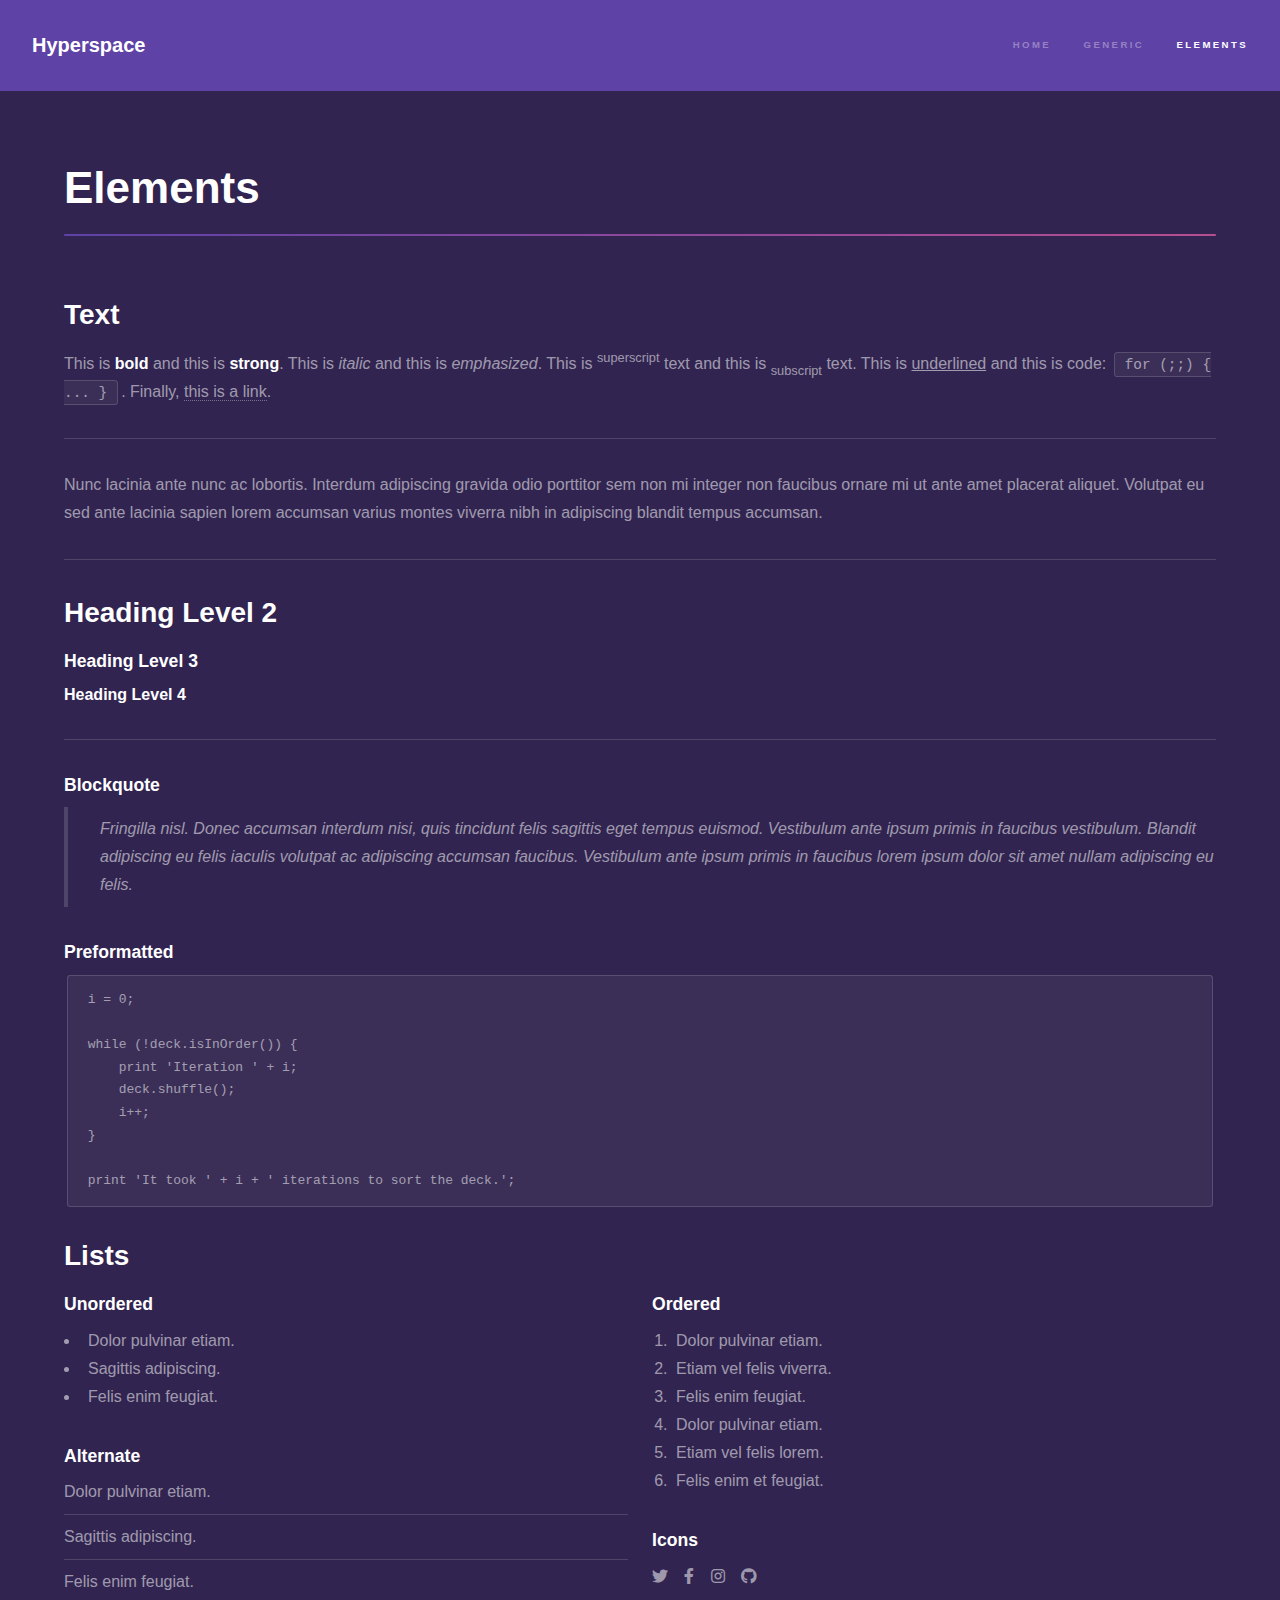
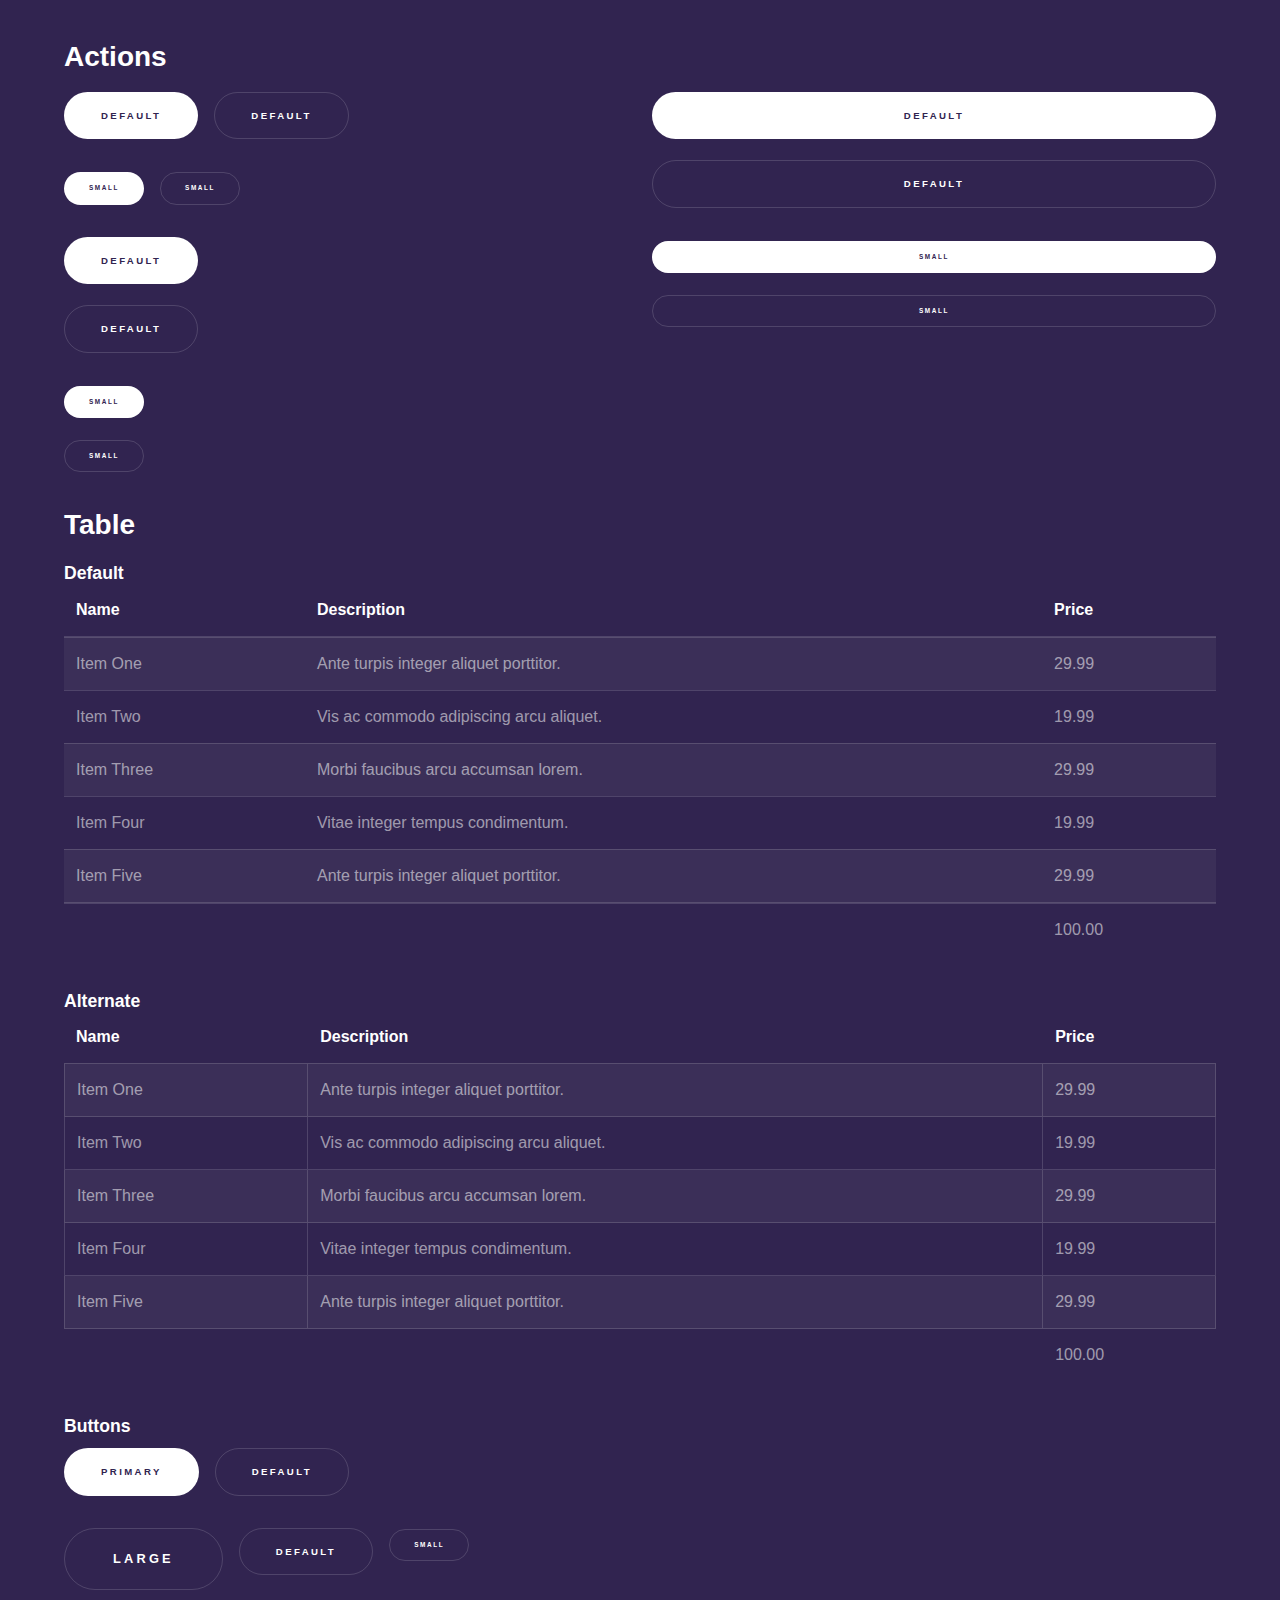
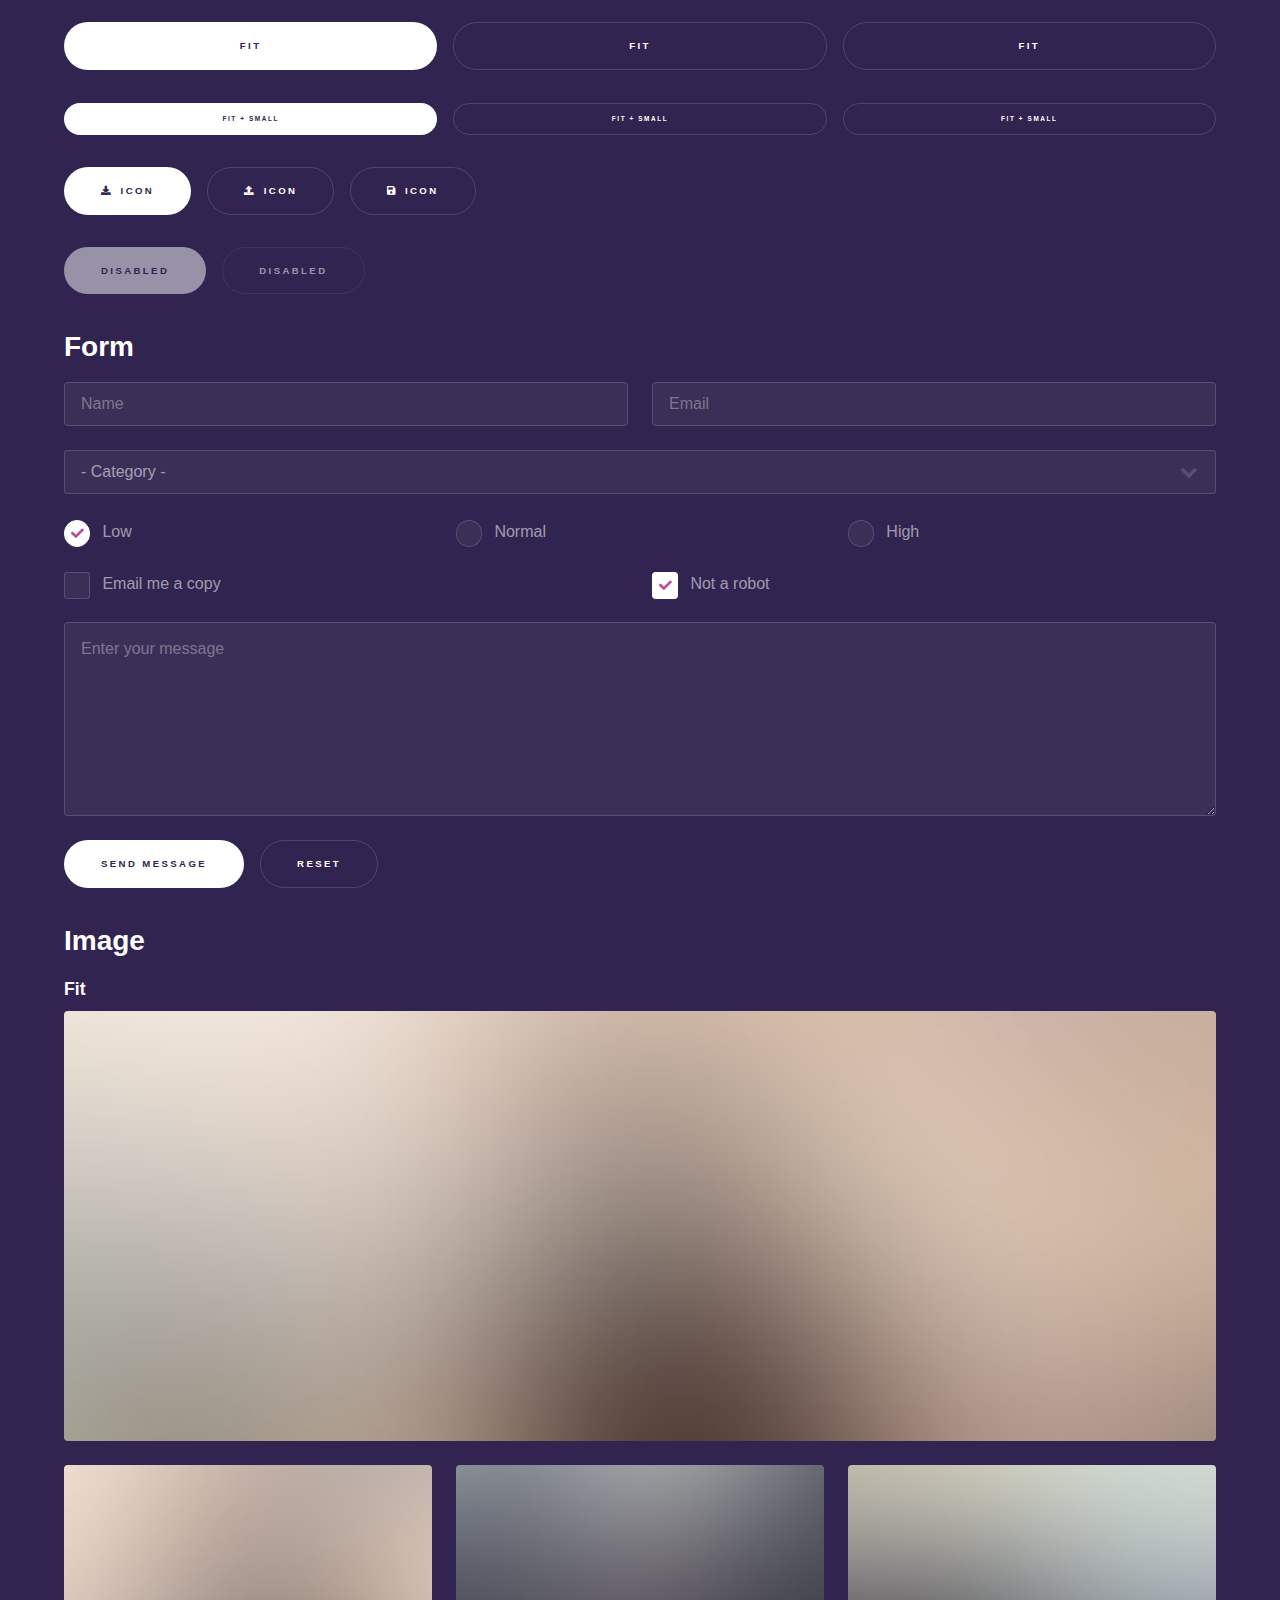
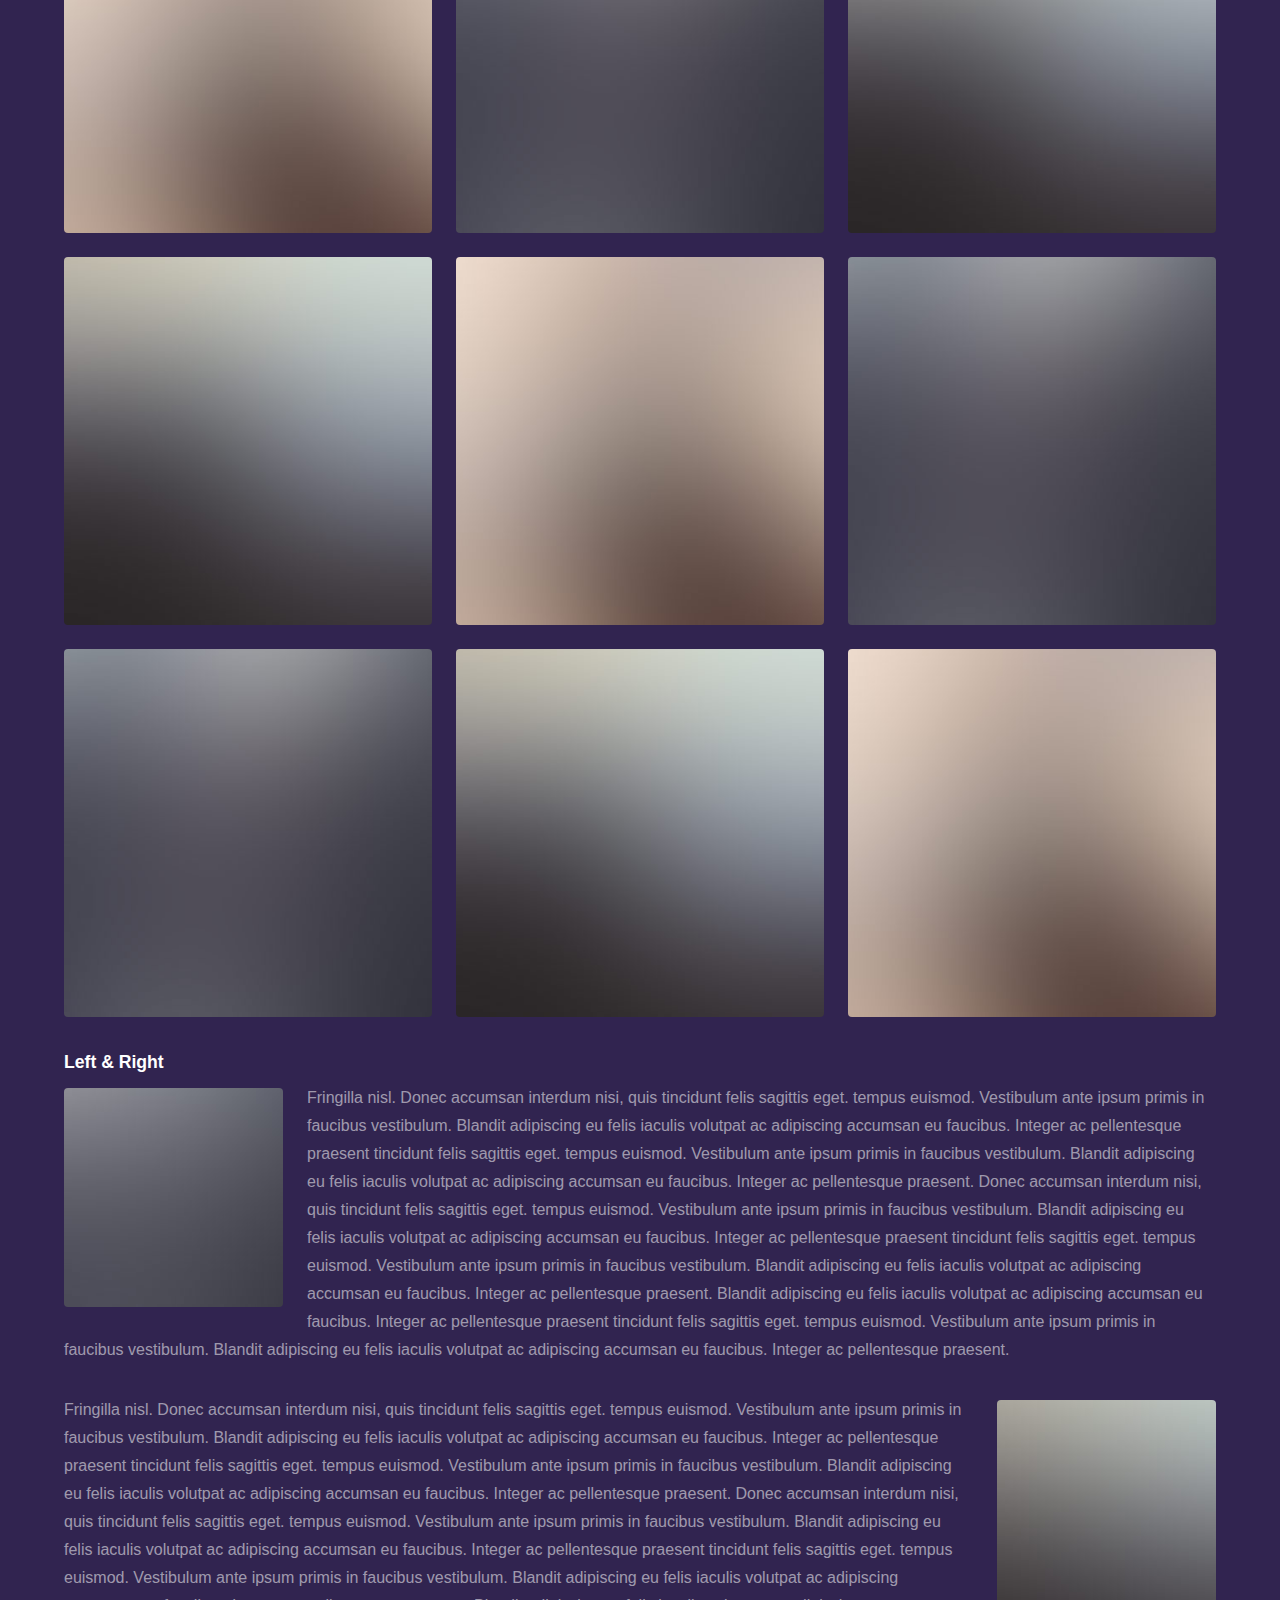
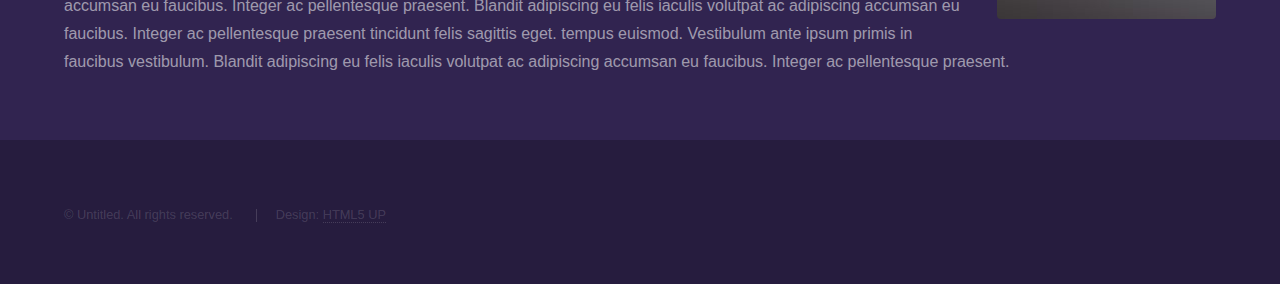
==== commit f6c34dd4: "sidebar changes" ====
--- a/elements.html
+++ b/elements.html
@@ -1,363 +1,414 @@
-<!DOCTYPE HTML>
-<!--
-	Hyperspace by HTML5 UP
-	html5up.net | @ajlkn
-	Free for personal and commercial use under the CCA 3.0 license (html5up.net/license)
--->
-<html>
-	<head>
-		<title>Xmasready</title>
-		<meta charset="utf-8" />
-		<meta name="viewport" content="width=device-width, initial-scale=1, user-scalable=no" />
-		<link rel="stylesheet" href="assets/css/main.css" />
-		<noscript><link rel="stylesheet" href="assets/css/noscript.css" /></noscript>
-	</head>
-	<body class="is-preload">
-
-		<!-- Header -->
-			<header id="header">
-				<a href="index.html" class="title">Hyperspace</a>
-				<nav>
-					<ul>
-						<li><a href="index.html">Home</a></li>
-						<li><a href="generic.html">Generic</a></li>
-						<li><a href="elements.html"  class="active">Elements</a></li>
-					</ul>
-				</nav>
-			</header>
-
-		<!-- Wrapper -->
-			<div id="wrapper">
-
-				<!-- Main -->
-					<section id="main" class="wrapper">
-						<div class="inner">
-							<h1 class="major">Elements</h1>
-
-							<!-- Text -->
-								<section>
-									<h2>Text</h2>
-									<p>This is <b>bold</b> and this is <strong>strong</strong>. This is <i>italic</i> and this is <em>emphasized</em>.
-									This is <sup>superscript</sup> text and this is <sub>subscript</sub> text.
-									This is <u>underlined</u> and this is code: <code>for (;;) { ... }</code>. Finally, <a href="#">this is a link</a>.</p>
-									<hr />
-									<p>Nunc lacinia ante nunc ac lobortis. Interdum adipiscing gravida odio porttitor sem non mi integer non faucibus ornare mi ut ante amet placerat aliquet. Volutpat eu sed ante lacinia sapien lorem accumsan varius montes viverra nibh in adipiscing blandit tempus accumsan.</p>
-									<hr />
-									<h2>Heading Level 2</h2>
-									<h3>Heading Level 3</h3>
-									<h4>Heading Level 4</h4>
-									<hr />
-									<h3>Blockquote</h3>
-									<blockquote>Fringilla nisl. Donec accumsan interdum nisi, quis tincidunt felis sagittis eget tempus euismod. Vestibulum ante ipsum primis in faucibus vestibulum. Blandit adipiscing eu felis iaculis volutpat ac adipiscing accumsan faucibus. Vestibulum ante ipsum primis in faucibus lorem ipsum dolor sit amet nullam adipiscing eu felis.</blockquote>
-									<h3>Preformatted</h3>
-									<pre><code>i = 0;
-
-while (!deck.isInOrder()) {
-    print 'Iteration ' + i;
-    deck.shuffle();
-    i++;
-}
-
-print 'It took ' + i + ' iterations to sort the deck.';</code></pre>
-								</section>
-
-							<!-- Lists -->
-								<section>
-									<h2>Lists</h2>
-									<div class="row">
-										<div class="col-6 col-12-medium">
-											<h3>Unordered</h3>
-											<ul>
-												<li>Dolor pulvinar etiam.</li>
-												<li>Sagittis adipiscing.</li>
-												<li>Felis enim feugiat.</li>
-											</ul>
-											<h3>Alternate</h3>
-											<ul class="alt">
-												<li>Dolor pulvinar etiam.</li>
-												<li>Sagittis adipiscing.</li>
-												<li>Felis enim feugiat.</li>
-											</ul>
-										</div>
-										<div class="col-6 col-12-medium">
-											<h3>Ordered</h3>
-											<ol>
-												<li>Dolor pulvinar etiam.</li>
-												<li>Etiam vel felis viverra.</li>
-												<li>Felis enim feugiat.</li>
-												<li>Dolor pulvinar etiam.</li>
-												<li>Etiam vel felis lorem.</li>
-												<li>Felis enim et feugiat.</li>
-											</ol>
-											<h3>Icons</h3>
-											<ul class="icons">
-												<li><a href="#" class="icon brands fa-twitter"><span class="label">Twitter</span></a></li>
-												<li><a href="#" class="icon brands fa-facebook-f"><span class="label">Facebook</span></a></li>
-												<li><a href="#" class="icon brands fa-instagram"><span class="label">Instagram</span></a></li>
-												<li><a href="#" class="icon brands fa-github"><span class="label">Github</span></a></li>
-											</ul>
-										</div>
-									</div>
-									<h2>Actions</h2>
-									<div class="row">
-										<div class="col-6 col-12-medium">
-											<ul class="actions">
-												<li><a href="#" class="button primary">Default</a></li>
-												<li><a href="#" class="button">Default</a></li>
-											</ul>
-											<ul class="actions small">
-												<li><a href="#" class="button primary small">Small</a></li>
-												<li><a href="#" class="button small">Small</a></li>
-											</ul>
-											<ul class="actions stacked">
-												<li><a href="#" class="button primary">Default</a></li>
-												<li><a href="#" class="button">Default</a></li>
-											</ul>
-											<ul class="actions stacked">
-												<li><a href="#" class="button primary small">Small</a></li>
-												<li><a href="#" class="button small">Small</a></li>
-											</ul>
-										</div>
-										<div class="col-6 col-12-medium">
-											<ul class="actions stacked">
-												<li><a href="#" class="button primary fit">Default</a></li>
-												<li><a href="#" class="button fit">Default</a></li>
-											</ul>
-											<ul class="actions stacked">
-												<li><a href="#" class="button primary small fit">Small</a></li>
-												<li><a href="#" class="button small fit">Small</a></li>
-											</ul>
-										</div>
-									</div>
-								</section>
-
-							<!-- Table -->
-								<section>
-									<h2>Table</h2>
-									<h3>Default</h3>
-									<div class="table-wrapper">
-										<table>
-											<thead>
-												<tr>
-													<th>Name</th>
-													<th>Description</th>
-													<th>Price</th>
-												</tr>
-											</thead>
-											<tbody>
-												<tr>
-													<td>Item One</td>
-													<td>Ante turpis integer aliquet porttitor.</td>
-													<td>29.99</td>
-												</tr>
-												<tr>
-													<td>Item Two</td>
-													<td>Vis ac commodo adipiscing arcu aliquet.</td>
-													<td>19.99</td>
-												</tr>
-												<tr>
-													<td>Item Three</td>
-													<td> Morbi faucibus arcu accumsan lorem.</td>
-													<td>29.99</td>
-												</tr>
-												<tr>
-													<td>Item Four</td>
-													<td>Vitae integer tempus condimentum.</td>
-													<td>19.99</td>
-												</tr>
-												<tr>
-													<td>Item Five</td>
-													<td>Ante turpis integer aliquet porttitor.</td>
-													<td>29.99</td>
-												</tr>
-											</tbody>
-											<tfoot>
-												<tr>
-													<td colspan="2"></td>
-													<td>100.00</td>
-												</tr>
-											</tfoot>
-										</table>
-									</div>
-
-									<h3>Alternate</h3>
-									<div class="table-wrapper">
-										<table class="alt">
-											<thead>
-												<tr>
-													<th>Name</th>
-													<th>Description</th>
-													<th>Price</th>
-												</tr>
-											</thead>
-											<tbody>
-												<tr>
-													<td>Item One</td>
-													<td>Ante turpis integer aliquet porttitor.</td>
-													<td>29.99</td>
-												</tr>
-												<tr>
-													<td>Item Two</td>
-													<td>Vis ac commodo adipiscing arcu aliquet.</td>
-													<td>19.99</td>
-												</tr>
-												<tr>
-													<td>Item Three</td>
-													<td> Morbi faucibus arcu accumsan lorem.</td>
-													<td>29.99</td>
-												</tr>
-												<tr>
-													<td>Item Four</td>
-													<td>Vitae integer tempus condimentum.</td>
-													<td>19.99</td>
-												</tr>
-												<tr>
-													<td>Item Five</td>
-													<td>Ante turpis integer aliquet porttitor.</td>
-													<td>29.99</td>
-												</tr>
-											</tbody>
-											<tfoot>
-												<tr>
-													<td colspan="2"></td>
-													<td>100.00</td>
-												</tr>
-											</tfoot>
-										</table>
-									</div>
-								</section>
-
-							<!-- Buttons -->
-								<section>
-									<h3>Buttons</h3>
-									<ul class="actions">
-										<li><a href="#" class="button primary">Primary</a></li>
-										<li><a href="#" class="button">Default</a></li>
-									</ul>
-									<ul class="actions">
-										<li><a href="#" class="button large">Large</a></li>
-										<li><a href="#" class="button">Default</a></li>
-										<li><a href="#" class="button small">Small</a></li>
-									</ul>
-									<ul class="actions fit">
-										<li><a href="#" class="button primary fit">Fit</a></li>
-										<li><a href="#" class="button fit">Fit</a></li>
-										<li><a href="#" class="button fit">Fit</a></li>
-									</ul>
-									<ul class="actions fit small">
-										<li><a href="#" class="button primary fit small">Fit + Small</a></li>
-										<li><a href="#" class="button fit small">Fit + Small</a></li>
-										<li><a href="#" class="button fit small">Fit + Small</a></li>
-									</ul>
-									<ul class="actions">
-										<li><a href="#" class="button primary icon solid fa-download">Icon</a></li>
-										<li><a href="#" class="button icon solid fa-upload">Icon</a></li>
-										<li><a href="#" class="button icon solid fa-save">Icon</a></li>
-									</ul>
-									<ul class="actions">
-										<li><span class="button primary disabled">Disabled</span></li>
-										<li><span class="button disabled">Disabled</span></li>
-									</ul>
-								</section>
-
-							<!-- Form -->
-								<section>
-									<h2>Form</h2>
-									<form method="post" action="#">
-										<div class="row gtr-uniform">
-											<div class="col-6 col-12-xsmall">
-												<input type="text" name="demo-name" id="demo-name" value="" placeholder="Name" />
-											</div>
-											<div class="col-6 col-12-xsmall">
-												<input type="email" name="demo-email" id="demo-email" value="" placeholder="Email" />
-											</div>
-											<div class="col-12">
-												<select name="demo-category" id="demo-category">
-													<option value="">- Category -</option>
-													<option value="1">Manufacturing</option>
-													<option value="1">Shipping</option>
-													<option value="1">Administration</option>
-													<option value="1">Human Resources</option>
-												</select>
-											</div>
-											<div class="col-4 col-12-small">
-												<input type="radio" id="demo-priority-low" name="demo-priority" checked>
-												<label for="demo-priority-low">Low</label>
-											</div>
-											<div class="col-4 col-12-small">
-												<input type="radio" id="demo-priority-normal" name="demo-priority">
-												<label for="demo-priority-normal">Normal</label>
-											</div>
-											<div class="col-4 col-12-small">
-												<input type="radio" id="demo-priority-high" name="demo-priority">
-												<label for="demo-priority-high">High</label>
-											</div>
-											<div class="col-6 col-12-small">
-												<input type="checkbox" id="demo-copy" name="demo-copy">
-												<label for="demo-copy">Email me a copy</label>
-											</div>
-											<div class="col-6 col-12-small">
-												<input type="checkbox" id="demo-human" name="demo-human" checked>
-												<label for="demo-human">Not a robot</label>
-											</div>
-											<div class="col-12">
-												<textarea name="demo-message" id="demo-message" placeholder="Enter your message" rows="6"></textarea>
-											</div>
-											<div class="col-12">
-												<ul class="actions">
-													<li><input type="submit" value="Send Message" class="primary" /></li>
-													<li><input type="reset" value="Reset" /></li>
-												</ul>
-											</div>
-										</div>
-									</form>
-								</section>
-
-							<!-- Image -->
-								<section>
-									<h2>Image</h2>
-									<h3>Fit</h3>
-									<div class="box alt">
-										<div class="row gtr-uniform">
-											<div class="col-12"><span class="image fit"><img src="images/pic04.jpg" alt="" /></span></div>
-											<div class="col-4"><span class="image fit"><img src="images/pic01.jpg" alt="" /></span></div>
-											<div class="col-4"><span class="image fit"><img src="images/pic02.jpg" alt="" /></span></div>
-											<div class="col-4"><span class="image fit"><img src="images/pic03.jpg" alt="" /></span></div>
-											<div class="col-4"><span class="image fit"><img src="images/pic03.jpg" alt="" /></span></div>
-											<div class="col-4"><span class="image fit"><img src="images/pic01.jpg" alt="" /></span></div>
-											<div class="col-4"><span class="image fit"><img src="images/pic02.jpg" alt="" /></span></div>
-											<div class="col-4"><span class="image fit"><img src="images/pic02.jpg" alt="" /></span></div>
-											<div class="col-4"><span class="image fit"><img src="images/pic03.jpg" alt="" /></span></div>
-											<div class="col-4"><span class="image fit"><img src="images/pic01.jpg" alt="" /></span></div>
-										</div>
-									</div>
-									<h3>Left &amp; Right</h3>
-									<p><span class="image left"><img src="images/pic05.jpg" alt="" /></span>Fringilla nisl. Donec accumsan interdum nisi, quis tincidunt felis sagittis eget. tempus euismod. Vestibulum ante ipsum primis in faucibus vestibulum. Blandit adipiscing eu felis iaculis volutpat ac adipiscing accumsan eu faucibus. Integer ac pellentesque praesent tincidunt felis sagittis eget. tempus euismod. Vestibulum ante ipsum primis in faucibus vestibulum. Blandit adipiscing eu felis iaculis volutpat ac adipiscing accumsan eu faucibus. Integer ac pellentesque praesent. Donec accumsan interdum nisi, quis tincidunt felis sagittis eget. tempus euismod. Vestibulum ante ipsum primis in faucibus vestibulum. Blandit adipiscing eu felis iaculis volutpat ac adipiscing accumsan eu faucibus. Integer ac pellentesque praesent tincidunt felis sagittis eget. tempus euismod. Vestibulum ante ipsum primis in faucibus vestibulum. Blandit adipiscing eu felis iaculis volutpat ac adipiscing accumsan eu faucibus. Integer ac pellentesque praesent. Blandit adipiscing eu felis iaculis volutpat ac adipiscing accumsan eu faucibus. Integer ac pellentesque praesent tincidunt felis sagittis eget. tempus euismod. Vestibulum ante ipsum primis in faucibus vestibulum. Blandit adipiscing eu felis iaculis volutpat ac adipiscing accumsan eu faucibus. Integer ac pellentesque praesent.</p>
-									<p><span class="image right"><img src="images/pic06.jpg" alt="" /></span>Fringilla nisl. Donec accumsan interdum nisi, quis tincidunt felis sagittis eget. tempus euismod. Vestibulum ante ipsum primis in faucibus vestibulum. Blandit adipiscing eu felis iaculis volutpat ac adipiscing accumsan eu faucibus. Integer ac pellentesque praesent tincidunt felis sagittis eget. tempus euismod. Vestibulum ante ipsum primis in faucibus vestibulum. Blandit adipiscing eu felis iaculis volutpat ac adipiscing accumsan eu faucibus. Integer ac pellentesque praesent. Donec accumsan interdum nisi, quis tincidunt felis sagittis eget. tempus euismod. Vestibulum ante ipsum primis in faucibus vestibulum. Blandit adipiscing eu felis iaculis volutpat ac adipiscing accumsan eu faucibus. Integer ac pellentesque praesent tincidunt felis sagittis eget. tempus euismod. Vestibulum ante ipsum primis in faucibus vestibulum. Blandit adipiscing eu felis iaculis volutpat ac adipiscing accumsan eu faucibus. Integer ac pellentesque praesent. Blandit adipiscing eu felis iaculis volutpat ac adipiscing accumsan eu faucibus. Integer ac pellentesque praesent tincidunt felis sagittis eget. tempus euismod. Vestibulum ante ipsum primis in faucibus vestibulum. Blandit adipiscing eu felis iaculis volutpat ac adipiscing accumsan eu faucibus. Integer ac pellentesque praesent.</p>
-								</section>
-
-						</div>
-					</section>
-
-			</div>
-
-		<!-- Footer -->
-			<footer id="footer" class="wrapper alt">
-				<div class="inner">
-					<ul class="menu">
-						<li>&copy; Untitled. All rights reserved.</li><li>Design: <a href="http://html5up.net">HTML5 UP</a></li>
-					</ul>
-				</div>
-			</footer>
-
-		<!-- Scripts -->
-			<script src="assets/js/jquery.min.js"></script>
-			<script src="assets/js/jquery.scrollex.min.js"></script>
-			<script src="assets/js/jquery.scrolly.min.js"></script>
-			<script src="assets/js/browser.min.js"></script>
-			<script src="assets/js/breakpoints.min.js"></script>
-			<script src="assets/js/util.js"></script>
-			<script src="assets/js/main.js"></script>
-
-	</body>
+<!DOCTYPE HTML>
+<!--
+	Hyperspace by HTML5 UP
+	html5up.net | @ajlkn
+	Free for personal and commercial use under the CCA 3.0 license (html5up.net/license)
+-->
+<html>
+<head>
+	<title>Elements - Hyperspace by HTML5 UP</title>
+	<meta charset="utf-8" />
+	<meta name="viewport" content="width=device-width, initial-scale=1, user-scalable=no" />
+	<link rel="stylesheet" href="assets/css/main.css" />
+	<noscript><link rel="stylesheet" href="assets/css/noscript.css" /></noscript>
+</head>
+<body class="is-preload">
+
+	<!-- Header -->
+	<header id="header">
+		<a href="index.html" class="title">Hyperspace</a>
+		<nav>
+			<ul>
+				<li><a href="index.html">Home</a></li>
+				<li><a href="generic.html">Generic</a></li>
+				<li><a href="elements.html" class="active">Elements</a></li>
+			</ul>
+		</nav>
+	</header>
+
+	<!-- Wrapper -->
+	<div id="wrapper">
+
+		<!-- Main -->
+		<section id="main" class="wrapper">
+			<div class="inner">
+				<h1 class="major">Elements</h1>
+
+				<!-- Text -->
+				<section>
+					<h2>Text</h2>
+					<p>This is <b>bold</b> and this is <strong>strong</strong>. This is <i>italic</i> and this is
+						<em>emphasized</em>.
+						This is <sup>superscript</sup> text and this is <sub>subscript</sub> text.
+						This is <u>underlined</u> and this is code: <code>for (;;) { ... }</code>. Finally, <a
+							href="#">this is a link</a>.</p>
+					<hr />
+					<p>Nunc lacinia ante nunc ac lobortis. Interdum adipiscing gravida odio porttitor sem non mi integer
+						non faucibus ornare mi ut ante amet placerat aliquet. Volutpat eu sed ante lacinia sapien lorem
+						accumsan varius montes viverra nibh in adipiscing blandit tempus accumsan.</p>
+					<hr />
+					<h2>Heading Level 2</h2>
+					<h3>Heading Level 3</h3>
+					<h4>Heading Level 4</h4>
+					<hr />
+					<h3>Blockquote</h3>
+					<blockquote>Fringilla nisl. Donec accumsan interdum nisi, quis tincidunt felis sagittis eget tempus
+						euismod. Vestibulum ante ipsum primis in faucibus vestibulum. Blandit adipiscing eu felis
+						iaculis volutpat ac adipiscing accumsan faucibus. Vestibulum ante ipsum primis in faucibus lorem
+						ipsum dolor sit amet nullam adipiscing eu felis.</blockquote>
+					<h3>Preformatted</h3>
+					<pre><code>i = 0;
+
+while (!deck.isInOrder()) {
+    print 'Iteration ' + i;
+    deck.shuffle();
+    i++;
+}
+
+print 'It took ' + i + ' iterations to sort the deck.';</code></pre>
+				</section>
+
+				<!-- Lists -->
+				<section>
+					<h2>Lists</h2>
+					<div class="row">
+						<div class="col-6 col-12-medium">
+							<h3>Unordered</h3>
+							<ul>
+								<li>Dolor pulvinar etiam.</li>
+								<li>Sagittis adipiscing.</li>
+								<li>Felis enim feugiat.</li>
+							</ul>
+							<h3>Alternate</h3>
+							<ul class="alt">
+								<li>Dolor pulvinar etiam.</li>
+								<li>Sagittis adipiscing.</li>
+								<li>Felis enim feugiat.</li>
+							</ul>
+						</div>
+						<div class="col-6 col-12-medium">
+							<h3>Ordered</h3>
+							<ol>
+								<li>Dolor pulvinar etiam.</li>
+								<li>Etiam vel felis viverra.</li>
+								<li>Felis enim feugiat.</li>
+								<li>Dolor pulvinar etiam.</li>
+								<li>Etiam vel felis lorem.</li>
+								<li>Felis enim et feugiat.</li>
+							</ol>
+							<h3>Icons</h3>
+							<ul class="icons">
+								<li><a href="#" class="icon brands fa-twitter"><span class="label">Twitter</span></a>
+								</li>
+								<li><a href="#" class="icon brands fa-facebook-f"><span
+											class="label">Facebook</span></a></li>
+								<li><a href="#" class="icon brands fa-instagram"><span
+											class="label">Instagram</span></a></li>
+								<li><a href="#" class="icon brands fa-github"><span class="label">Github</span></a></li>
+							</ul>
+						</div>
+					</div>
+					<h2>Actions</h2>
+					<div class="row">
+						<div class="col-6 col-12-medium">
+							<ul class="actions">
+								<li><a href="#" class="button primary">Default</a></li>
+								<li><a href="#" class="button">Default</a></li>
+							</ul>
+							<ul class="actions small">
+								<li><a href="#" class="button primary small">Small</a></li>
+								<li><a href="#" class="button small">Small</a></li>
+							</ul>
+							<ul class="actions stacked">
+								<li><a href="#" class="button primary">Default</a></li>
+								<li><a href="#" class="button">Default</a></li>
+							</ul>
+							<ul class="actions stacked">
+								<li><a href="#" class="button primary small">Small</a></li>
+								<li><a href="#" class="button small">Small</a></li>
+							</ul>
+						</div>
+						<div class="col-6 col-12-medium">
+							<ul class="actions stacked">
+								<li><a href="#" class="button primary fit">Default</a></li>
+								<li><a href="#" class="button fit">Default</a></li>
+							</ul>
+							<ul class="actions stacked">
+								<li><a href="#" class="button primary small fit">Small</a></li>
+								<li><a href="#" class="button small fit">Small</a></li>
+							</ul>
+						</div>
+					</div>
+				</section>
+
+				<!-- Table -->
+				<section>
+					<h2>Table</h2>
+					<h3>Default</h3>
+					<div class="table-wrapper">
+						<table>
+							<thead>
+								<tr>
+									<th>Name</th>
+									<th>Description</th>
+									<th>Price</th>
+								</tr>
+							</thead>
+							<tbody>
+								<tr>
+									<td>Item One</td>
+									<td>Ante turpis integer aliquet porttitor.</td>
+									<td>29.99</td>
+								</tr>
+								<tr>
+									<td>Item Two</td>
+									<td>Vis ac commodo adipiscing arcu aliquet.</td>
+									<td>19.99</td>
+								</tr>
+								<tr>
+									<td>Item Three</td>
+									<td> Morbi faucibus arcu accumsan lorem.</td>
+									<td>29.99</td>
+								</tr>
+								<tr>
+									<td>Item Four</td>
+									<td>Vitae integer tempus condimentum.</td>
+									<td>19.99</td>
+								</tr>
+								<tr>
+									<td>Item Five</td>
+									<td>Ante turpis integer aliquet porttitor.</td>
+									<td>29.99</td>
+								</tr>
+							</tbody>
+							<tfoot>
+								<tr>
+									<td colspan="2"></td>
+									<td>100.00</td>
+								</tr>
+							</tfoot>
+						</table>
+					</div>
+
+					<h3>Alternate</h3>
+					<div class="table-wrapper">
+						<table class="alt">
+							<thead>
+								<tr>
+									<th>Name</th>
+									<th>Description</th>
+									<th>Price</th>
+								</tr>
+							</thead>
+							<tbody>
+								<tr>
+									<td>Item One</td>
+									<td>Ante turpis integer aliquet porttitor.</td>
+									<td>29.99</td>
+								</tr>
+								<tr>
+									<td>Item Two</td>
+									<td>Vis ac commodo adipiscing arcu aliquet.</td>
+									<td>19.99</td>
+								</tr>
+								<tr>
+									<td>Item Three</td>
+									<td> Morbi faucibus arcu accumsan lorem.</td>
+									<td>29.99</td>
+								</tr>
+								<tr>
+									<td>Item Four</td>
+									<td>Vitae integer tempus condimentum.</td>
+									<td>19.99</td>
+								</tr>
+								<tr>
+									<td>Item Five</td>
+									<td>Ante turpis integer aliquet porttitor.</td>
+									<td>29.99</td>
+								</tr>
+							</tbody>
+							<tfoot>
+								<tr>
+									<td colspan="2"></td>
+									<td>100.00</td>
+								</tr>
+							</tfoot>
+						</table>
+					</div>
+				</section>
+
+				<!-- Buttons -->
+				<section>
+					<h3>Buttons</h3>
+					<ul class="actions">
+						<li><a href="#" class="button primary">Primary</a></li>
+						<li><a href="#" class="button">Default</a></li>
+					</ul>
+					<ul class="actions">
+						<li><a href="#" class="button large">Large</a></li>
+						<li><a href="#" class="button">Default</a></li>
+						<li><a href="#" class="button small">Small</a></li>
+					</ul>
+					<ul class="actions fit">
+						<li><a href="#" class="button primary fit">Fit</a></li>
+						<li><a href="#" class="button fit">Fit</a></li>
+						<li><a href="#" class="button fit">Fit</a></li>
+					</ul>
+					<ul class="actions fit small">
+						<li><a href="#" class="button primary fit small">Fit + Small</a></li>
+						<li><a href="#" class="button fit small">Fit + Small</a></li>
+						<li><a href="#" class="button fit small">Fit + Small</a></li>
+					</ul>
+					<ul class="actions">
+						<li><a href="#" class="button primary icon solid fa-download">Icon</a></li>
+						<li><a href="#" class="button icon solid fa-upload">Icon</a></li>
+						<li><a href="#" class="button icon solid fa-save">Icon</a></li>
+					</ul>
+					<ul class="actions">
+						<li><span class="button primary disabled">Disabled</span></li>
+						<li><span class="button disabled">Disabled</span></li>
+					</ul>
+				</section>
+
+				<!-- Form -->
+				<section>
+					<h2>Form</h2>
+					<form method="post" action="#">
+						<div class="row gtr-uniform">
+							<div class="col-6 col-12-xsmall">
+								<input type="text" name="demo-name" id="demo-name" value="" placeholder="Name" />
+							</div>
+							<div class="col-6 col-12-xsmall">
+								<input type="email" name="demo-email" id="demo-email" value="" placeholder="Email" />
+							</div>
+							<div class="col-12">
+								<select name="demo-category" id="demo-category">
+									<option value="">- Category -</option>
+									<option value="1">Manufacturing</option>
+									<option value="1">Shipping</option>
+									<option value="1">Administration</option>
+									<option value="1">Human Resources</option>
+								</select>
+							</div>
+							<div class="col-4 col-12-small">
+								<input type="radio" id="demo-priority-low" name="demo-priority" checked>
+								<label for="demo-priority-low">Low</label>
+							</div>
+							<div class="col-4 col-12-small">
+								<input type="radio" id="demo-priority-normal" name="demo-priority">
+								<label for="demo-priority-normal">Normal</label>
+							</div>
+							<div class="col-4 col-12-small">
+								<input type="radio" id="demo-priority-high" name="demo-priority">
+								<label for="demo-priority-high">High</label>
+							</div>
+							<div class="col-6 col-12-small">
+								<input type="checkbox" id="demo-copy" name="demo-copy">
+								<label for="demo-copy">Email me a copy</label>
+							</div>
+							<div class="col-6 col-12-small">
+								<input type="checkbox" id="demo-human" name="demo-human" checked>
+								<label for="demo-human">Not a robot</label>
+							</div>
+							<div class="col-12">
+								<textarea name="demo-message" id="demo-message" placeholder="Enter your message"
+									rows="6"></textarea>
+							</div>
+							<div class="col-12">
+								<ul class="actions">
+									<li><input type="submit" value="Send Message" class="primary" /></li>
+									<li><input type="reset" value="Reset" /></li>
+								</ul>
+							</div>
+						</div>
+					</form>
+				</section>
+
+				<!-- Image -->
+				<section>
+					<h2>Image</h2>
+					<h3>Fit</h3>
+					<div class="box alt">
+						<div class="row gtr-uniform">
+							<div class="col-12"><span class="image fit"><img src="images/pic04.jpg" alt="" /></span>
+							</div>
+							<div class="col-4"><span class="image fit"><img src="images/pic01.jpg" alt="" /></span>
+							</div>
+							<div class="col-4"><span class="image fit"><img src="images/pic02.jpg" alt="" /></span>
+							</div>
+							<div class="col-4"><span class="image fit"><img src="images/pic03.jpg" alt="" /></span>
+							</div>
+							<div class="col-4"><span class="image fit"><img src="images/pic03.jpg" alt="" /></span>
+							</div>
+							<div class="col-4"><span class="image fit"><img src="images/pic01.jpg" alt="" /></span>
+							</div>
+							<div class="col-4"><span class="image fit"><img src="images/pic02.jpg" alt="" /></span>
+							</div>
+							<div class="col-4"><span class="image fit"><img src="images/pic02.jpg" alt="" /></span>
+							</div>
+							<div class="col-4"><span class="image fit"><img src="images/pic03.jpg" alt="" /></span>
+							</div>
+							<div class="col-4"><span class="image fit"><img src="images/pic01.jpg" alt="" /></span>
+							</div>
+						</div>
+					</div>
+					<h3>Left &amp; Right</h3>
+					<p><span class="image left"><img src="images/pic05.jpg" alt="" /></span>Fringilla nisl. Donec
+						accumsan interdum nisi, quis tincidunt felis sagittis eget. tempus euismod. Vestibulum ante
+						ipsum primis in faucibus vestibulum. Blandit adipiscing eu felis iaculis volutpat ac adipiscing
+						accumsan eu faucibus. Integer ac pellentesque praesent tincidunt felis sagittis eget. tempus
+						euismod. Vestibulum ante ipsum primis in faucibus vestibulum. Blandit adipiscing eu felis
+						iaculis volutpat ac adipiscing accumsan eu faucibus. Integer ac pellentesque praesent. Donec
+						accumsan interdum nisi, quis tincidunt felis sagittis eget. tempus euismod. Vestibulum ante
+						ipsum primis in faucibus vestibulum. Blandit adipiscing eu felis iaculis volutpat ac adipiscing
+						accumsan eu faucibus. Integer ac pellentesque praesent tincidunt felis sagittis eget. tempus
+						euismod. Vestibulum ante ipsum primis in faucibus vestibulum. Blandit adipiscing eu felis
+						iaculis volutpat ac adipiscing accumsan eu faucibus. Integer ac pellentesque praesent. Blandit
+						adipiscing eu felis iaculis volutpat ac adipiscing accumsan eu faucibus. Integer ac pellentesque
+						praesent tincidunt felis sagittis eget. tempus euismod. Vestibulum ante ipsum primis in faucibus
+						vestibulum. Blandit adipiscing eu felis iaculis volutpat ac adipiscing accumsan eu faucibus.
+						Integer ac pellentesque praesent.</p>
+					<p><span class="image right"><img src="images/pic06.jpg" alt="" /></span>Fringilla nisl. Donec
+						accumsan interdum nisi, quis tincidunt felis sagittis eget. tempus euismod. Vestibulum ante
+						ipsum primis in faucibus vestibulum. Blandit adipiscing eu felis iaculis volutpat ac adipiscing
+						accumsan eu faucibus. Integer ac pellentesque praesent tincidunt felis sagittis eget. tempus
+						euismod. Vestibulum ante ipsum primis in faucibus vestibulum. Blandit adipiscing eu felis
+						iaculis volutpat ac adipiscing accumsan eu faucibus. Integer ac pellentesque praesent. Donec
+						accumsan interdum nisi, quis tincidunt felis sagittis eget. tempus euismod. Vestibulum ante
+						ipsum primis in faucibus vestibulum. Blandit adipiscing eu felis iaculis volutpat ac adipiscing
+						accumsan eu faucibus. Integer ac pellentesque praesent tincidunt felis sagittis eget. tempus
+						euismod. Vestibulum ante ipsum primis in faucibus vestibulum. Blandit adipiscing eu felis
+						iaculis volutpat ac adipiscing accumsan eu faucibus. Integer ac pellentesque praesent. Blandit
+						adipiscing eu felis iaculis volutpat ac adipiscing accumsan eu faucibus. Integer ac pellentesque
+						praesent tincidunt felis sagittis eget. tempus euismod. Vestibulum ante ipsum primis in faucibus
+						vestibulum. Blandit adipiscing eu felis iaculis volutpat ac adipiscing accumsan eu faucibus.
+						Integer ac pellentesque praesent.</p>
+				</section>
+
+			</div>
+		</section>
+
+	</div>
+
+	<!-- Footer -->
+	<footer id="footer" class="wrapper alt">
+		<div class="inner">
+			<ul class="menu">
+				<li>&copy; Untitled. All rights reserved.</li>
+				<li>Design: <a href="http://html5up.net">HTML5 UP</a></li>
+			</ul>
+		</div>
+	</footer>
+
+	<!-- Scripts -->
+	<script src="assets/js/jquery.min.js"></script>
+	<script src="assets/js/jquery.scrollex.min.js"></script>
+	<script src="assets/js/jquery.scrolly.min.js"></script>
+	<script src="assets/js/browser.min.js"></script>
+	<script src="assets/js/breakpoints.min.js"></script>
+	<script src="assets/js/util.js"></script>
+	<script src="assets/js/main.js"></script>
+
+</body>
+
 </html>--- a/assets/css/main.css
+++ b/assets/css/main.css
@@ -1,8 +1,4 @@
 @import url(fontawesome-all.min.css);
-
-.daria-img {
-	max-width: 300px !important;
-};
 
 /*
 	Hyperspace by HTML5 UP
@@ -10,44 +6,130 @@
 	Free for personal and commercial use under the CCA 3.0 license (html5up.net/license)
 */
 
-html, body, div, span, applet, object,
-iframe, h1, h2, h3, h4, h5, h6, p, blockquote,
-pre, a, abbr, acronym, address, big, cite,
-code, del, dfn, em, img, ins, kbd, q, s, samp,
-small, strike, strong, sub, sup, tt, var, b,
-u, i, center, dl, dt, dd, ol, ul, li, fieldset,
-form, label, legend, table, caption, tbody,
-tfoot, thead, tr, th, td, article, aside,
-canvas, details, embed, figure, figcaption,
-footer, header, hgroup, menu, nav, output, ruby,
-section, summary, time, mark, audio, video {
+html,
+body,
+div,
+span,
+applet,
+object,
+iframe,
+h1,
+h2,
+h3,
+h4,
+h5,
+h6,
+p,
+blockquote,
+pre,
+a,
+abbr,
+acronym,
+address,
+big,
+cite,
+code,
+del,
+dfn,
+em,
+img,
+ins,
+kbd,
+q,
+s,
+samp,
+small,
+strike,
+strong,
+sub,
+sup,
+tt,
+var,
+b,
+u,
+i,
+center,
+dl,
+dt,
+dd,
+ol,
+ul,
+li,
+fieldset,
+form,
+label,
+legend,
+table,
+caption,
+tbody,
+tfoot,
+thead,
+tr,
+th,
+td,
+article,
+aside,
+canvas,
+details,
+embed,
+figure,
+figcaption,
+footer,
+header,
+hgroup,
+menu,
+nav,
+output,
+ruby,
+section,
+summary,
+time,
+mark,
+audio,
+video {
 	margin: 0;
 	padding: 0;
 	border: 0;
 	font-size: 100%;
 	font: inherit;
-	vertical-align: baseline;}
-
-article, aside, details, figcaption, figure,
-footer, header, hgroup, menu, nav, section {
-	display: block;}
+	vertical-align: baseline;
+}
+
+article,
+aside,
+details,
+figcaption,
+figure,
+footer,
+header,
+hgroup,
+menu,
+nav,
+section {
+	display: block;
+}
 
 body {
 	line-height: 1;
 }
 
-ol, ul {
+ol,
+ul {
 	list-style: none;
 }
 
-blockquote, q {
+blockquote,
+q {
 	quotes: none;
 }
 
-	blockquote:before, blockquote:after, q:before, q:after {
-		content: '';
-		content: none;
-	}
+blockquote:before,
+blockquote:after,
+q:before,
+q:after {
+	content: '';
+	content: none;
+}
 
 table {
 	border-collapse: collapse;
@@ -68,7 +150,9 @@
 	padding: 0;
 }
 
-input, select, textarea {
+input,
+select,
+textarea {
 	-moz-appearance: none;
 	-webkit-appearance: none;
 	-ms-appearance: none;
@@ -77,261 +161,533 @@
 
 /* Basic */
 
-	@-ms-viewport {
-		width: device-width;
-	}
-
+@-ms-viewport {
+	width: device-width;
+}
+
+body {
+	-ms-overflow-style: scrollbar;
+}
+
+@media screen and (max-width: 480px) {
+
+	html,
 	body {
-		-ms-overflow-style: scrollbar;
-	}
-
-	@media screen and (max-width: 480px) {
-
-		html, body {
-			min-width: 320px;
-		}
-
-	}
-
-	html {
-		box-sizing: border-box;
-	}
-
-	*, *:before, *:after {
-		box-sizing: inherit;
-	}
-
-	body {
-		background: #312450;
-	}
-
-		body.is-preload *, body.is-preload *:before, body.is-preload *:after {
-			-moz-animation: none !important;
-			-webkit-animation: none !important;
-			-ms-animation: none !important;
-			animation: none !important;
-			-moz-transition: none !important;
-			-webkit-transition: none !important;
-			-ms-transition: none !important;
-			transition: none !important;
-		}
+		min-width: 320px;
+	}
+
+}
+
+html {
+	box-sizing: border-box;
+}
+
+*,
+*:before,
+*:after {
+	box-sizing: inherit;
+}
+
+body {
+	background: #312450;
+}
+
+body.is-preload *,
+body.is-preload *:before,
+body.is-preload *:after {
+	-moz-animation: none !important;
+	-webkit-animation: none !important;
+	-ms-animation: none !important;
+	animation: none !important;
+	-moz-transition: none !important;
+	-webkit-transition: none !important;
+	-ms-transition: none !important;
+	transition: none !important;
+}
 
 /* Type */
 
-	body, input, select, textarea {
-		color: rgba(255, 255, 255, 0.55);
-		font-family: Arial, Helvetica, sans-serif;
-		font-size: 16.5pt;
-		font-weight: normal;
-		line-height: 1.75;
-	}
-
-		@media screen and (max-width: 1680px) {
-
-			body, input, select, textarea {
-				font-size: 13pt;
-			}
-
-		}
-
-		@media screen and (max-width: 1280px) {
-
-			body, input, select, textarea {
-				font-size: 12pt;
-			}
-
-		}
-
-		@media screen and (max-width: 360px) {
-
-			body, input, select, textarea {
-				font-size: 11pt;
-			}
-
-		}
-
-	a {
-		-moz-transition: color 0.2s ease, border-bottom-color 0.2s ease;
-		-webkit-transition: color 0.2s ease, border-bottom-color 0.2s ease;
-		-ms-transition: color 0.2s ease, border-bottom-color 0.2s ease;
-		transition: color 0.2s ease, border-bottom-color 0.2s ease;
-		border-bottom: dotted 1px rgba(255, 255, 255, 0.35);
-		color: inherit;
-		text-decoration: none;
-	}
-
-		a:hover {
-			border-bottom-color: transparent;
-			color: #ffffff;
-		}
-
-	strong, b {
-		color: #ffffff;
-		font-weight: bold;
-	}
-
-	em, i {
-		font-style: italic;
-	}
-
-	p {
-		margin: 0 0 2em 0;
-	}
-
-	h1, h2, h3, h4, h5, h6 {
-		color: #ffffff;
-		font-weight: bold;
-		line-height: 1.5;
-		margin: 0 0 0.5em 0;
-	}
-
-		h1 a, h2 a, h3 a, h4 a, h5 a, h6 a {
-			color: inherit;
-			text-decoration: none;
-		}
+body,
+input,
+select,
+textarea {
+	color: rgba(255, 255, 255, 0.55);
+	font-family: Arial, Helvetica, sans-serif;
+	font-size: 16.5pt;
+	font-weight: normal;
+	line-height: 1.75;
+}
+
+@media screen and (max-width: 1680px) {
+
+	body,
+	input,
+	select,
+	textarea {
+		font-size: 13pt;
+	}
+
+}
+
+@media screen and (max-width: 1280px) {
+
+	body,
+	input,
+	select,
+	textarea {
+		font-size: 12pt;
+	}
+
+}
+
+@media screen and (max-width: 360px) {
+
+	body,
+	input,
+	select,
+	textarea {
+		font-size: 11pt;
+	}
+
+}
+
+a {
+	-moz-transition: color 0.2s ease, border-bottom-color 0.2s ease;
+	-webkit-transition: color 0.2s ease, border-bottom-color 0.2s ease;
+	-ms-transition: color 0.2s ease, border-bottom-color 0.2s ease;
+	transition: color 0.2s ease, border-bottom-color 0.2s ease;
+	border-bottom: dotted 1px rgba(255, 255, 255, 0.35);
+	color: inherit;
+	text-decoration: none;
+}
+
+a:hover {
+	border-bottom-color: transparent;
+	color: #ffffff;
+}
+
+strong,
+b {
+	color: #ffffff;
+	font-weight: bold;
+}
+
+em,
+i {
+	font-style: italic;
+}
+
+p {
+	margin: 0 0 2em 0;
+}
+
+h1,
+h2,
+h3,
+h4,
+h5,
+h6 {
+	color: #ffffff;
+	font-weight: bold;
+	line-height: 1.5;
+	margin: 0 0 0.5em 0;
+}
+
+h1 a,
+h2 a,
+h3 a,
+h4 a,
+h5 a,
+h6 a {
+	color: inherit;
+	text-decoration: none;
+}
+
+h1 {
+	font-size: 2.75em;
+}
+
+h1.major {
+	margin: 0 0 1.3em 0;
+	position: relative;
+	padding-bottom: 0.35em;
+}
+
+h1.major:after {
+	background-image: -moz-linear-gradient(to right, #5e42a6, #b74e91);
+	background-image: -webkit-linear-gradient(to right, #5e42a6, #b74e91);
+	background-image: -ms-linear-gradient(to right, #5e42a6, #b74e91);
+	background-image: linear-gradient(to right, #5e42a6, #b74e91);
+	-moz-transition: max-width 0.2s ease;
+	-webkit-transition: max-width 0.2s ease;
+	-ms-transition: max-width 0.2s ease;
+	transition: max-width 0.2s ease;
+	border-radius: 0.2em;
+	bottom: 0;
+	content: '';
+	height: 0.05em;
+	position: absolute;
+	right: 0;
+	width: 100%;
+}
+
+h2 {
+	font-size: 1.75em;
+}
+
+h3 {
+	font-size: 1.1em;
+}
+
+h4 {
+	font-size: 1em;
+}
+
+h5 {
+	font-size: 0.8em;
+}
+
+h6 {
+	font-size: 0.6em;
+}
+
+@media screen and (max-width: 736px) {
 
 	h1 {
-		font-size: 2.75em;
-	}
-
-		h1.major {
-			margin: 0 0 1.3em 0;
-			position: relative;
-			padding-bottom: 0.35em;
-		}
-
-			h1.major:after {
-				background-image: -moz-linear-gradient(to right, #5e42a6, #b74e91);
-				background-image: -webkit-linear-gradient(to right, #5e42a6, #b74e91);
-				background-image: -ms-linear-gradient(to right, #5e42a6, #b74e91);
-				background-image: linear-gradient(to right, #5e42a6, #b74e91);
-				-moz-transition: max-width 0.2s ease;
-				-webkit-transition: max-width 0.2s ease;
-				-ms-transition: max-width 0.2s ease;
-				transition: max-width 0.2s ease;
-				border-radius: 0.2em;
-				bottom: 0;
-				content: '';
-				height: 0.05em;
-				position: absolute;
-				right: 0;
-				width: 100%;
-			}
+		font-size: 2em;
+	}
 
 	h2 {
-		font-size: 1.75em;
+		font-size: 1.25em;
 	}
 
 	h3 {
-		font-size: 1.1em;
+		font-size: 1em;
 	}
 
 	h4 {
-		font-size: 1em;
+		font-size: 0.8em;
 	}
 
 	h5 {
-		font-size: 0.8em;
+		font-size: 0.6em;
 	}
 
 	h6 {
 		font-size: 0.6em;
 	}
 
-	@media screen and (max-width: 736px) {
-
-		h1 {
-			font-size: 2em;
-		}
-
-		h2 {
-			font-size: 1.25em;
-		}
-
-		h3 {
-			font-size: 1em;
-		}
-
-		h4 {
-			font-size: 0.8em;
-		}
-
-		h5 {
-			font-size: 0.6em;
-		}
-
-		h6 {
-			font-size: 0.6em;
-		}
-
-	}
-
-	sub {
-		font-size: 0.8em;
-		position: relative;
-		top: 0.5em;
-	}
-
-	sup {
-		font-size: 0.8em;
-		position: relative;
-		top: -0.5em;
-	}
-
-	blockquote {
-		border-left: solid 4px rgba(255, 255, 255, 0.15);
-		font-style: italic;
-		margin: 0 0 2em 0;
-		padding: 0.5em 0 0.5em 2em;
-	}
-
-	code {
-		background: rgba(255, 255, 255, 0.05);
-		border-radius: 0.25em;
-		border: solid 1px rgba(255, 255, 255, 0.15);
-		font-family: "Courier New", monospace;
-		font-size: 0.9em;
-		margin: 0 0.25em;
-		padding: 0.25em 0.65em;
-	}
-
-	pre {
-		-webkit-overflow-scrolling: touch;
-		font-family: "Courier New", monospace;
-		font-size: 0.9em;
-		margin: 0 0 2em 0;
-	}
-
-		pre code {
-			display: block;
-			line-height: 1.75em;
-			padding: 1em 1.5em;
-			overflow-x: auto;
-		}
-
-	hr {
-		border: 0;
-		border-bottom: solid 1px rgba(255, 255, 255, 0.15);
-		margin: 2em 0;
-	}
-
-		hr.major {
-			margin: 3em 0;
-		}
-
-	.align-left {
-		text-align: left;
-	}
-
-	.align-center {
-		text-align: center;
-	}
-
-	.align-right {
-		text-align: right;
-	}
+}
+
+sub {
+	font-size: 0.8em;
+	position: relative;
+	top: 0.5em;
+}
+
+sup {
+	font-size: 0.8em;
+	position: relative;
+	top: -0.5em;
+}
+
+blockquote {
+	border-left: solid 4px rgba(255, 255, 255, 0.15);
+	font-style: italic;
+	margin: 0 0 2em 0;
+	padding: 0.5em 0 0.5em 2em;
+}
+
+code {
+	background: rgba(255, 255, 255, 0.05);
+	border-radius: 0.25em;
+	border: solid 1px rgba(255, 255, 255, 0.15);
+	font-family: "Courier New", monospace;
+	font-size: 0.9em;
+	margin: 0 0.25em;
+	padding: 0.25em 0.65em;
+}
+
+pre {
+	-webkit-overflow-scrolling: touch;
+	font-family: "Courier New", monospace;
+	font-size: 0.9em;
+	margin: 0 0 2em 0;
+}
+
+pre code {
+	display: block;
+	line-height: 1.75em;
+	padding: 1em 1.5em;
+	overflow-x: auto;
+}
+
+hr {
+	border: 0;
+	border-bottom: solid 1px rgba(255, 255, 255, 0.15);
+	margin: 2em 0;
+}
+
+hr.major {
+	margin: 3em 0;
+}
+
+.align-left {
+	text-align: left;
+}
+
+.align-center {
+	text-align: center;
+}
+
+.align-right {
+	text-align: right;
+}
 
 /* Row */
+
+.row {
+	display: flex;
+	flex-wrap: wrap;
+	box-sizing: border-box;
+	align-items: stretch;
+}
+
+.row>* {
+	box-sizing: border-box;
+}
+
+.row.gtr-uniform>*> :last-child {
+	margin-bottom: 0;
+}
+
+.row.aln-left {
+	justify-content: flex-start;
+}
+
+.row.aln-center {
+	justify-content: center;
+}
+
+.row.aln-right {
+	justify-content: flex-end;
+}
+
+.row.aln-top {
+	align-items: flex-start;
+}
+
+.row.aln-middle {
+	align-items: center;
+}
+
+.row.aln-bottom {
+	align-items: flex-end;
+}
+
+.row>.imp {
+	order: -1;
+}
+
+.row>.col-1 {
+	width: 8.33333%;
+}
+
+.row>.off-1 {
+	margin-left: 8.33333%;
+}
+
+.row>.col-2 {
+	width: 16.66667%;
+}
+
+.row>.off-2 {
+	margin-left: 16.66667%;
+}
+
+.row>.col-3 {
+	width: 25%;
+}
+
+.row>.off-3 {
+	margin-left: 25%;
+}
+
+.row>.col-4 {
+	width: 33.33333%;
+}
+
+.row>.off-4 {
+	margin-left: 33.33333%;
+}
+
+.row>.col-5 {
+	width: 41.66667%;
+}
+
+.row>.off-5 {
+	margin-left: 41.66667%;
+}
+
+.row>.col-6 {
+	width: 50%;
+}
+
+.row>.off-6 {
+	margin-left: 50%;
+}
+
+.row>.col-7 {
+	width: 58.33333%;
+}
+
+.row>.off-7 {
+	margin-left: 58.33333%;
+}
+
+.row>.col-8 {
+	width: 66.66667%;
+}
+
+.row>.off-8 {
+	margin-left: 66.66667%;
+}
+
+.row>.col-9 {
+	width: 75%;
+}
+
+.row>.off-9 {
+	margin-left: 75%;
+}
+
+.row>.col-10 {
+	width: 83.33333%;
+}
+
+.row>.off-10 {
+	margin-left: 83.33333%;
+}
+
+.row>.col-11 {
+	width: 91.66667%;
+}
+
+.row>.off-11 {
+	margin-left: 91.66667%;
+}
+
+.row>.col-12 {
+	width: 100%;
+}
+
+.row>.off-12 {
+	margin-left: 100%;
+}
+
+.row.gtr-0 {
+	margin-top: 0;
+	margin-left: 0em;
+}
+
+.row.gtr-0>* {
+	padding: 0 0 0 0em;
+}
+
+.row.gtr-0.gtr-uniform {
+	margin-top: 0em;
+}
+
+.row.gtr-0.gtr-uniform>* {
+	padding-top: 0em;
+}
+
+.row.gtr-25 {
+	margin-top: 0;
+	margin-left: -0.375em;
+}
+
+.row.gtr-25>* {
+	padding: 0 0 0 0.375em;
+}
+
+.row.gtr-25.gtr-uniform {
+	margin-top: -0.375em;
+}
+
+.row.gtr-25.gtr-uniform>* {
+	padding-top: 0.375em;
+}
+
+.row.gtr-50 {
+	margin-top: 0;
+	margin-left: -0.75em;
+}
+
+.row.gtr-50>* {
+	padding: 0 0 0 0.75em;
+}
+
+.row.gtr-50.gtr-uniform {
+	margin-top: -0.75em;
+}
+
+.row.gtr-50.gtr-uniform>* {
+	padding-top: 0.75em;
+}
+
+.row {
+	margin-top: 0;
+	margin-left: -1.5em;
+}
+
+.row>* {
+	padding: 0 0 0 1.5em;
+}
+
+.row.gtr-uniform {
+	margin-top: -1.5em;
+}
+
+.row.gtr-uniform>* {
+	padding-top: 1.5em;
+}
+
+.row.gtr-150 {
+	margin-top: 0;
+	margin-left: -2.25em;
+}
+
+.row.gtr-150>* {
+	padding: 0 0 0 2.25em;
+}
+
+.row.gtr-150.gtr-uniform {
+	margin-top: -2.25em;
+}
+
+.row.gtr-150.gtr-uniform>* {
+	padding-top: 2.25em;
+}
+
+.row.gtr-200 {
+	margin-top: 0;
+	margin-left: -3em;
+}
+
+.row.gtr-200>* {
+	padding: 0 0 0 3em;
+}
+
+.row.gtr-200.gtr-uniform {
+	margin-top: -3em;
+}
+
+.row.gtr-200.gtr-uniform>* {
+	padding-top: 3em;
+}
+
+@media screen and (max-width: 1680px) {
 
 	.row {
 		display: flex;
@@ -340,3597 +696,3342 @@
 		align-items: stretch;
 	}
 
-		.row > * {
-			box-sizing: border-box;
-		}
-
-		.row.gtr-uniform > * > :last-child {
-			margin-bottom: 0;
-		}
-
-		.row.aln-left {
-			justify-content: flex-start;
-		}
-
-		.row.aln-center {
-			justify-content: center;
-		}
-
-		.row.aln-right {
-			justify-content: flex-end;
-		}
-
-		.row.aln-top {
-			align-items: flex-start;
-		}
-
-		.row.aln-middle {
-			align-items: center;
-		}
-
-		.row.aln-bottom {
-			align-items: flex-end;
-		}
-
-		.row > .imp {
-			order: -1;
-		}
-
-		.row > .col-1 {
-			width: 8.33333%;
-		}
-
-		.row > .off-1 {
-			margin-left: 8.33333%;
-		}
-
-		.row > .col-2 {
-			width: 16.66667%;
-		}
-
-		.row > .off-2 {
-			margin-left: 16.66667%;
-		}
-
-		.row > .col-3 {
-			width: 25%;
-		}
-
-		.row > .off-3 {
-			margin-left: 25%;
-		}
-
-		.row > .col-4 {
-			width: 33.33333%;
-		}
-
-		.row > .off-4 {
-			margin-left: 33.33333%;
-		}
-
-		.row > .col-5 {
-			width: 41.66667%;
-		}
-
-		.row > .off-5 {
-			margin-left: 41.66667%;
-		}
-
-		.row > .col-6 {
-			width: 50%;
-		}
-
-		.row > .off-6 {
-			margin-left: 50%;
-		}
-
-		.row > .col-7 {
-			width: 58.33333%;
-		}
-
-		.row > .off-7 {
-			margin-left: 58.33333%;
-		}
-
-		.row > .col-8 {
-			width: 66.66667%;
-		}
-
-		.row > .off-8 {
-			margin-left: 66.66667%;
-		}
-
-		.row > .col-9 {
-			width: 75%;
-		}
-
-		.row > .off-9 {
-			margin-left: 75%;
-		}
-
-		.row > .col-10 {
-			width: 83.33333%;
-		}
-
-		.row > .off-10 {
-			margin-left: 83.33333%;
-		}
-
-		.row > .col-11 {
-			width: 91.66667%;
-		}
-
-		.row > .off-11 {
-			margin-left: 91.66667%;
-		}
-
-		.row > .col-12 {
-			width: 100%;
-		}
-
-		.row > .off-12 {
-			margin-left: 100%;
-		}
-
-		.row.gtr-0 {
-			margin-top: 0;
-			margin-left: 0em;
-		}
-
-			.row.gtr-0 > * {
-				padding: 0 0 0 0em;
-			}
-
-			.row.gtr-0.gtr-uniform {
-				margin-top: 0em;
-			}
-
-				.row.gtr-0.gtr-uniform > * {
-					padding-top: 0em;
-				}
-
-		.row.gtr-25 {
-			margin-top: 0;
-			margin-left: -0.375em;
-		}
-
-			.row.gtr-25 > * {
-				padding: 0 0 0 0.375em;
-			}
-
-			.row.gtr-25.gtr-uniform {
-				margin-top: -0.375em;
-			}
-
-				.row.gtr-25.gtr-uniform > * {
-					padding-top: 0.375em;
-				}
-
-		.row.gtr-50 {
-			margin-top: 0;
-			margin-left: -0.75em;
-		}
-
-			.row.gtr-50 > * {
-				padding: 0 0 0 0.75em;
-			}
-
-			.row.gtr-50.gtr-uniform {
-				margin-top: -0.75em;
-			}
-
-				.row.gtr-50.gtr-uniform > * {
-					padding-top: 0.75em;
-				}
-
-		.row {
-			margin-top: 0;
-			margin-left: -1.5em;
-		}
-
-			.row > * {
-				padding: 0 0 0 1.5em;
-			}
-
-			.row.gtr-uniform {
-				margin-top: -1.5em;
-			}
-
-				.row.gtr-uniform > * {
-					padding-top: 1.5em;
-				}
-
-		.row.gtr-150 {
-			margin-top: 0;
-			margin-left: -2.25em;
-		}
-
-			.row.gtr-150 > * {
-				padding: 0 0 0 2.25em;
-			}
-
-			.row.gtr-150.gtr-uniform {
-				margin-top: -2.25em;
-			}
-
-				.row.gtr-150.gtr-uniform > * {
-					padding-top: 2.25em;
-				}
-
-		.row.gtr-200 {
-			margin-top: 0;
-			margin-left: -3em;
-		}
-
-			.row.gtr-200 > * {
-				padding: 0 0 0 3em;
-			}
-
-			.row.gtr-200.gtr-uniform {
-				margin-top: -3em;
-			}
-
-				.row.gtr-200.gtr-uniform > * {
-					padding-top: 3em;
-				}
-
-		@media screen and (max-width: 1680px) {
-
-			.row {
-				display: flex;
-				flex-wrap: wrap;
-				box-sizing: border-box;
-				align-items: stretch;
-			}
-
-				.row > * {
-					box-sizing: border-box;
-				}
-
-				.row.gtr-uniform > * > :last-child {
-					margin-bottom: 0;
-				}
-
-				.row.aln-left {
-					justify-content: flex-start;
-				}
-
-				.row.aln-center {
-					justify-content: center;
-				}
-
-				.row.aln-right {
-					justify-content: flex-end;
-				}
-
-				.row.aln-top {
-					align-items: flex-start;
-				}
-
-				.row.aln-middle {
-					align-items: center;
-				}
-
-				.row.aln-bottom {
-					align-items: flex-end;
-				}
-
-				.row > .imp-xlarge {
-					order: -1;
-				}
-
-				.row > .col-1-xlarge {
-					width: 8.33333%;
-				}
-
-				.row > .off-1-xlarge {
-					margin-left: 8.33333%;
-				}
-
-				.row > .col-2-xlarge {
-					width: 16.66667%;
-				}
-
-				.row > .off-2-xlarge {
-					margin-left: 16.66667%;
-				}
-
-				.row > .col-3-xlarge {
-					width: 25%;
-				}
-
-				.row > .off-3-xlarge {
-					margin-left: 25%;
-				}
-
-				.row > .col-4-xlarge {
-					width: 33.33333%;
-				}
-
-				.row > .off-4-xlarge {
-					margin-left: 33.33333%;
-				}
-
-				.row > .col-5-xlarge {
-					width: 41.66667%;
-				}
-
-				.row > .off-5-xlarge {
-					margin-left: 41.66667%;
-				}
-
-				.row > .col-6-xlarge {
-					width: 50%;
-				}
-
-				.row > .off-6-xlarge {
-					margin-left: 50%;
-				}
-
-				.row > .col-7-xlarge {
-					width: 58.33333%;
-				}
-
-				.row > .off-7-xlarge {
-					margin-left: 58.33333%;
-				}
-
-				.row > .col-8-xlarge {
-					width: 66.66667%;
-				}
-
-				.row > .off-8-xlarge {
-					margin-left: 66.66667%;
-				}
-
-				.row > .col-9-xlarge {
-					width: 75%;
-				}
-
-				.row > .off-9-xlarge {
-					margin-left: 75%;
-				}
-
-				.row > .col-10-xlarge {
-					width: 83.33333%;
-				}
-
-				.row > .off-10-xlarge {
-					margin-left: 83.33333%;
-				}
-
-				.row > .col-11-xlarge {
-					width: 91.66667%;
-				}
-
-				.row > .off-11-xlarge {
-					margin-left: 91.66667%;
-				}
-
-				.row > .col-12-xlarge {
-					width: 100%;
-				}
-
-				.row > .off-12-xlarge {
-					margin-left: 100%;
-				}
-
-				.row.gtr-0 {
-					margin-top: 0;
-					margin-left: 0em;
-				}
-
-					.row.gtr-0 > * {
-						padding: 0 0 0 0em;
-					}
-
-					.row.gtr-0.gtr-uniform {
-						margin-top: 0em;
-					}
-
-						.row.gtr-0.gtr-uniform > * {
-							padding-top: 0em;
-						}
-
-				.row.gtr-25 {
-					margin-top: 0;
-					margin-left: -0.375em;
-				}
-
-					.row.gtr-25 > * {
-						padding: 0 0 0 0.375em;
-					}
-
-					.row.gtr-25.gtr-uniform {
-						margin-top: -0.375em;
-					}
-
-						.row.gtr-25.gtr-uniform > * {
-							padding-top: 0.375em;
-						}
-
-				.row.gtr-50 {
-					margin-top: 0;
-					margin-left: -0.75em;
-				}
-
-					.row.gtr-50 > * {
-						padding: 0 0 0 0.75em;
-					}
-
-					.row.gtr-50.gtr-uniform {
-						margin-top: -0.75em;
-					}
-
-						.row.gtr-50.gtr-uniform > * {
-							padding-top: 0.75em;
-						}
-
-				.row {
-					margin-top: 0;
-					margin-left: -1.5em;
-				}
-
-					.row > * {
-						padding: 0 0 0 1.5em;
-					}
-
-					.row.gtr-uniform {
-						margin-top: -1.5em;
-					}
-
-						.row.gtr-uniform > * {
-							padding-top: 1.5em;
-						}
-
-				.row.gtr-150 {
-					margin-top: 0;
-					margin-left: -2.25em;
-				}
-
-					.row.gtr-150 > * {
-						padding: 0 0 0 2.25em;
-					}
-
-					.row.gtr-150.gtr-uniform {
-						margin-top: -2.25em;
-					}
-
-						.row.gtr-150.gtr-uniform > * {
-							padding-top: 2.25em;
-						}
-
-				.row.gtr-200 {
-					margin-top: 0;
-					margin-left: -3em;
-				}
-
-					.row.gtr-200 > * {
-						padding: 0 0 0 3em;
-					}
-
-					.row.gtr-200.gtr-uniform {
-						margin-top: -3em;
-					}
-
-						.row.gtr-200.gtr-uniform > * {
-							padding-top: 3em;
-						}
-
-		}
-
-		@media screen and (max-width: 1280px) {
-
-			.row {
-				display: flex;
-				flex-wrap: wrap;
-				box-sizing: border-box;
-				align-items: stretch;
-			}
-
-				.row > * {
-					box-sizing: border-box;
-				}
-
-				.row.gtr-uniform > * > :last-child {
-					margin-bottom: 0;
-				}
-
-				.row.aln-left {
-					justify-content: flex-start;
-				}
-
-				.row.aln-center {
-					justify-content: center;
-				}
-
-				.row.aln-right {
-					justify-content: flex-end;
-				}
-
-				.row.aln-top {
-					align-items: flex-start;
-				}
-
-				.row.aln-middle {
-					align-items: center;
-				}
-
-				.row.aln-bottom {
-					align-items: flex-end;
-				}
-
-				.row > .imp-large {
-					order: -1;
-				}
-
-				.row > .col-1-large {
-					width: 8.33333%;
-				}
-
-				.row > .off-1-large {
-					margin-left: 8.33333%;
-				}
-
-				.row > .col-2-large {
-					width: 16.66667%;
-				}
-
-				.row > .off-2-large {
-					margin-left: 16.66667%;
-				}
-
-				.row > .col-3-large {
-					width: 25%;
-				}
-
-				.row > .off-3-large {
-					margin-left: 25%;
-				}
-
-				.row > .col-4-large {
-					width: 33.33333%;
-				}
-
-				.row > .off-4-large {
-					margin-left: 33.33333%;
-				}
-
-				.row > .col-5-large {
-					width: 41.66667%;
-				}
-
-				.row > .off-5-large {
-					margin-left: 41.66667%;
-				}
-
-				.row > .col-6-large {
-					width: 50%;
-				}
-
-				.row > .off-6-large {
-					margin-left: 50%;
-				}
-
-				.row > .col-7-large {
-					width: 58.33333%;
-				}
-
-				.row > .off-7-large {
-					margin-left: 58.33333%;
-				}
-
-				.row > .col-8-large {
-					width: 66.66667%;
-				}
-
-				.row > .off-8-large {
-					margin-left: 66.66667%;
-				}
-
-				.row > .col-9-large {
-					width: 75%;
-				}
-
-				.row > .off-9-large {
-					margin-left: 75%;
-				}
-
-				.row > .col-10-large {
-					width: 83.33333%;
-				}
-
-				.row > .off-10-large {
-					margin-left: 83.33333%;
-				}
-
-				.row > .col-11-large {
-					width: 91.66667%;
-				}
-
-				.row > .off-11-large {
-					margin-left: 91.66667%;
-				}
-
-				.row > .col-12-large {
-					width: 100%;
-				}
-
-				.row > .off-12-large {
-					margin-left: 100%;
-				}
-
-				.row.gtr-0 {
-					margin-top: 0;
-					margin-left: 0em;
-				}
-
-					.row.gtr-0 > * {
-						padding: 0 0 0 0em;
-					}
-
-					.row.gtr-0.gtr-uniform {
-						margin-top: 0em;
-					}
-
-						.row.gtr-0.gtr-uniform > * {
-							padding-top: 0em;
-						}
-
-				.row.gtr-25 {
-					margin-top: 0;
-					margin-left: -0.375em;
-				}
-
-					.row.gtr-25 > * {
-						padding: 0 0 0 0.375em;
-					}
-
-					.row.gtr-25.gtr-uniform {
-						margin-top: -0.375em;
-					}
-
-						.row.gtr-25.gtr-uniform > * {
-							padding-top: 0.375em;
-						}
-
-				.row.gtr-50 {
-					margin-top: 0;
-					margin-left: -0.75em;
-				}
-
-					.row.gtr-50 > * {
-						padding: 0 0 0 0.75em;
-					}
-
-					.row.gtr-50.gtr-uniform {
-						margin-top: -0.75em;
-					}
-
-						.row.gtr-50.gtr-uniform > * {
-							padding-top: 0.75em;
-						}
-
-				.row {
-					margin-top: 0;
-					margin-left: -1.5em;
-				}
-
-					.row > * {
-						padding: 0 0 0 1.5em;
-					}
-
-					.row.gtr-uniform {
-						margin-top: -1.5em;
-					}
-
-						.row.gtr-uniform > * {
-							padding-top: 1.5em;
-						}
-
-				.row.gtr-150 {
-					margin-top: 0;
-					margin-left: -2.25em;
-				}
-
-					.row.gtr-150 > * {
-						padding: 0 0 0 2.25em;
-					}
-
-					.row.gtr-150.gtr-uniform {
-						margin-top: -2.25em;
-					}
-
-						.row.gtr-150.gtr-uniform > * {
-							padding-top: 2.25em;
-						}
-
-				.row.gtr-200 {
-					margin-top: 0;
-					margin-left: -3em;
-				}
-
-					.row.gtr-200 > * {
-						padding: 0 0 0 3em;
-					}
-
-					.row.gtr-200.gtr-uniform {
-						margin-top: -3em;
-					}
-
-						.row.gtr-200.gtr-uniform > * {
-							padding-top: 3em;
-						}
-
-		}
-
-		@media screen and (max-width: 980px) {
-
-			.row {
-				display: flex;
-				flex-wrap: wrap;
-				box-sizing: border-box;
-				align-items: stretch;
-			}
-
-				.row > * {
-					box-sizing: border-box;
-				}
-
-				.row.gtr-uniform > * > :last-child {
-					margin-bottom: 0;
-				}
-
-				.row.aln-left {
-					justify-content: flex-start;
-				}
-
-				.row.aln-center {
-					justify-content: center;
-				}
-
-				.row.aln-right {
-					justify-content: flex-end;
-				}
-
-				.row.aln-top {
-					align-items: flex-start;
-				}
-
-				.row.aln-middle {
-					align-items: center;
-				}
-
-				.row.aln-bottom {
-					align-items: flex-end;
-				}
-
-				.row > .imp-medium {
-					order: -1;
-				}
-
-				.row > .col-1-medium {
-					width: 8.33333%;
-				}
-
-				.row > .off-1-medium {
-					margin-left: 8.33333%;
-				}
-
-				.row > .col-2-medium {
-					width: 16.66667%;
-				}
-
-				.row > .off-2-medium {
-					margin-left: 16.66667%;
-				}
-
-				.row > .col-3-medium {
-					width: 25%;
-				}
-
-				.row > .off-3-medium {
-					margin-left: 25%;
-				}
-
-				.row > .col-4-medium {
-					width: 33.33333%;
-				}
-
-				.row > .off-4-medium {
-					margin-left: 33.33333%;
-				}
-
-				.row > .col-5-medium {
-					width: 41.66667%;
-				}
-
-				.row > .off-5-medium {
-					margin-left: 41.66667%;
-				}
-
-				.row > .col-6-medium {
-					width: 50%;
-				}
-
-				.row > .off-6-medium {
-					margin-left: 50%;
-				}
-
-				.row > .col-7-medium {
-					width: 58.33333%;
-				}
-
-				.row > .off-7-medium {
-					margin-left: 58.33333%;
-				}
-
-				.row > .col-8-medium {
-					width: 66.66667%;
-				}
-
-				.row > .off-8-medium {
-					margin-left: 66.66667%;
-				}
-
-				.row > .col-9-medium {
-					width: 75%;
-				}
-
-				.row > .off-9-medium {
-					margin-left: 75%;
-				}
-
-				.row > .col-10-medium {
-					width: 83.33333%;
-				}
-
-				.row > .off-10-medium {
-					margin-left: 83.33333%;
-				}
-
-				.row > .col-11-medium {
-					width: 91.66667%;
-				}
-
-				.row > .off-11-medium {
-					margin-left: 91.66667%;
-				}
-
-				.row > .col-12-medium {
-					width: 100%;
-				}
-
-				.row > .off-12-medium {
-					margin-left: 100%;
-				}
-
-				.row.gtr-0 {
-					margin-top: 0;
-					margin-left: 0em;
-				}
-
-					.row.gtr-0 > * {
-						padding: 0 0 0 0em;
-					}
-
-					.row.gtr-0.gtr-uniform {
-						margin-top: 0em;
-					}
-
-						.row.gtr-0.gtr-uniform > * {
-							padding-top: 0em;
-						}
-
-				.row.gtr-25 {
-					margin-top: 0;
-					margin-left: -0.375em;
-				}
-
-					.row.gtr-25 > * {
-						padding: 0 0 0 0.375em;
-					}
-
-					.row.gtr-25.gtr-uniform {
-						margin-top: -0.375em;
-					}
-
-						.row.gtr-25.gtr-uniform > * {
-							padding-top: 0.375em;
-						}
-
-				.row.gtr-50 {
-					margin-top: 0;
-					margin-left: -0.75em;
-				}
-
-					.row.gtr-50 > * {
-						padding: 0 0 0 0.75em;
-					}
-
-					.row.gtr-50.gtr-uniform {
-						margin-top: -0.75em;
-					}
-
-						.row.gtr-50.gtr-uniform > * {
-							padding-top: 0.75em;
-						}
-
-				.row {
-					margin-top: 0;
-					margin-left: -1.5em;
-				}
-
-					.row > * {
-						padding: 0 0 0 1.5em;
-					}
-
-					.row.gtr-uniform {
-						margin-top: -1.5em;
-					}
-
-						.row.gtr-uniform > * {
-							padding-top: 1.5em;
-						}
-
-				.row.gtr-150 {
-					margin-top: 0;
-					margin-left: -2.25em;
-				}
-
-					.row.gtr-150 > * {
-						padding: 0 0 0 2.25em;
-					}
-
-					.row.gtr-150.gtr-uniform {
-						margin-top: -2.25em;
-					}
-
-						.row.gtr-150.gtr-uniform > * {
-							padding-top: 2.25em;
-						}
-
-				.row.gtr-200 {
-					margin-top: 0;
-					margin-left: -3em;
-				}
-
-					.row.gtr-200 > * {
-						padding: 0 0 0 3em;
-					}
-
-					.row.gtr-200.gtr-uniform {
-						margin-top: -3em;
-					}
-
-						.row.gtr-200.gtr-uniform > * {
-							padding-top: 3em;
-						}
-
-		}
-
-		@media screen and (max-width: 736px) {
-
-			.row {
-				display: flex;
-				flex-wrap: wrap;
-				box-sizing: border-box;
-				align-items: stretch;
-			}
-
-				.row > * {
-					box-sizing: border-box;
-				}
-
-				.row.gtr-uniform > * > :last-child {
-					margin-bottom: 0;
-				}
-
-				.row.aln-left {
-					justify-content: flex-start;
-				}
-
-				.row.aln-center {
-					justify-content: center;
-				}
-
-				.row.aln-right {
-					justify-content: flex-end;
-				}
-
-				.row.aln-top {
-					align-items: flex-start;
-				}
-
-				.row.aln-middle {
-					align-items: center;
-				}
-
-				.row.aln-bottom {
-					align-items: flex-end;
-				}
-
-				.row > .imp-small {
-					order: -1;
-				}
-
-				.row > .col-1-small {
-					width: 8.33333%;
-				}
-
-				.row > .off-1-small {
-					margin-left: 8.33333%;
-				}
-
-				.row > .col-2-small {
-					width: 16.66667%;
-				}
-
-				.row > .off-2-small {
-					margin-left: 16.66667%;
-				}
-
-				.row > .col-3-small {
-					width: 25%;
-				}
-
-				.row > .off-3-small {
-					margin-left: 25%;
-				}
-
-				.row > .col-4-small {
-					width: 33.33333%;
-				}
-
-				.row > .off-4-small {
-					margin-left: 33.33333%;
-				}
-
-				.row > .col-5-small {
-					width: 41.66667%;
-				}
-
-				.row > .off-5-small {
-					margin-left: 41.66667%;
-				}
-
-				.row > .col-6-small {
-					width: 50%;
-				}
-
-				.row > .off-6-small {
-					margin-left: 50%;
-				}
-
-				.row > .col-7-small {
-					width: 58.33333%;
-				}
-
-				.row > .off-7-small {
-					margin-left: 58.33333%;
-				}
-
-				.row > .col-8-small {
-					width: 66.66667%;
-				}
-
-				.row > .off-8-small {
-					margin-left: 66.66667%;
-				}
-
-				.row > .col-9-small {
-					width: 75%;
-				}
-
-				.row > .off-9-small {
-					margin-left: 75%;
-				}
-
-				.row > .col-10-small {
-					width: 83.33333%;
-				}
-
-				.row > .off-10-small {
-					margin-left: 83.33333%;
-				}
-
-				.row > .col-11-small {
-					width: 91.66667%;
-				}
-
-				.row > .off-11-small {
-					margin-left: 91.66667%;
-				}
-
-				.row > .col-12-small {
-					width: 100%;
-				}
-
-				.row > .off-12-small {
-					margin-left: 100%;
-				}
-
-				.row.gtr-0 {
-					margin-top: 0;
-					margin-left: 0em;
-				}
-
-					.row.gtr-0 > * {
-						padding: 0 0 0 0em;
-					}
-
-					.row.gtr-0.gtr-uniform {
-						margin-top: 0em;
-					}
-
-						.row.gtr-0.gtr-uniform > * {
-							padding-top: 0em;
-						}
-
-				.row.gtr-25 {
-					margin-top: 0;
-					margin-left: -0.375em;
-				}
-
-					.row.gtr-25 > * {
-						padding: 0 0 0 0.375em;
-					}
-
-					.row.gtr-25.gtr-uniform {
-						margin-top: -0.375em;
-					}
-
-						.row.gtr-25.gtr-uniform > * {
-							padding-top: 0.375em;
-						}
-
-				.row.gtr-50 {
-					margin-top: 0;
-					margin-left: -0.75em;
-				}
-
-					.row.gtr-50 > * {
-						padding: 0 0 0 0.75em;
-					}
-
-					.row.gtr-50.gtr-uniform {
-						margin-top: -0.75em;
-					}
-
-						.row.gtr-50.gtr-uniform > * {
-							padding-top: 0.75em;
-						}
-
-				.row {
-					margin-top: 0;
-					margin-left: -1.5em;
-				}
-
-					.row > * {
-						padding: 0 0 0 1.5em;
-					}
-
-					.row.gtr-uniform {
-						margin-top: -1.5em;
-					}
-
-						.row.gtr-uniform > * {
-							padding-top: 1.5em;
-						}
-
-				.row.gtr-150 {
-					margin-top: 0;
-					margin-left: -2.25em;
-				}
-
-					.row.gtr-150 > * {
-						padding: 0 0 0 2.25em;
-					}
-
-					.row.gtr-150.gtr-uniform {
-						margin-top: -2.25em;
-					}
-
-						.row.gtr-150.gtr-uniform > * {
-							padding-top: 2.25em;
-						}
-
-				.row.gtr-200 {
-					margin-top: 0;
-					margin-left: -3em;
-				}
-
-					.row.gtr-200 > * {
-						padding: 0 0 0 3em;
-					}
-
-					.row.gtr-200.gtr-uniform {
-						margin-top: -3em;
-					}
-
-						.row.gtr-200.gtr-uniform > * {
-							padding-top: 3em;
-						}
-
-		}
-
-		@media screen and (max-width: 480px) {
-
-			.row {
-				display: flex;
-				flex-wrap: wrap;
-				box-sizing: border-box;
-				align-items: stretch;
-			}
-
-				.row > * {
-					box-sizing: border-box;
-				}
-
-				.row.gtr-uniform > * > :last-child {
-					margin-bottom: 0;
-				}
-
-				.row.aln-left {
-					justify-content: flex-start;
-				}
-
-				.row.aln-center {
-					justify-content: center;
-				}
-
-				.row.aln-right {
-					justify-content: flex-end;
-				}
-
-				.row.aln-top {
-					align-items: flex-start;
-				}
-
-				.row.aln-middle {
-					align-items: center;
-				}
-
-				.row.aln-bottom {
-					align-items: flex-end;
-				}
-
-				.row > .imp-xsmall {
-					order: -1;
-				}
-
-				.row > .col-1-xsmall {
-					width: 8.33333%;
-				}
-
-				.row > .off-1-xsmall {
-					margin-left: 8.33333%;
-				}
-
-				.row > .col-2-xsmall {
-					width: 16.66667%;
-				}
-
-				.row > .off-2-xsmall {
-					margin-left: 16.66667%;
-				}
-
-				.row > .col-3-xsmall {
-					width: 25%;
-				}
-
-				.row > .off-3-xsmall {
-					margin-left: 25%;
-				}
-
-				.row > .col-4-xsmall {
-					width: 33.33333%;
-				}
-
-				.row > .off-4-xsmall {
-					margin-left: 33.33333%;
-				}
-
-				.row > .col-5-xsmall {
-					width: 41.66667%;
-				}
-
-				.row > .off-5-xsmall {
-					margin-left: 41.66667%;
-				}
-
-				.row > .col-6-xsmall {
-					width: 50%;
-				}
-
-				.row > .off-6-xsmall {
-					margin-left: 50%;
-				}
-
-				.row > .col-7-xsmall {
-					width: 58.33333%;
-				}
-
-				.row > .off-7-xsmall {
-					margin-left: 58.33333%;
-				}
-
-				.row > .col-8-xsmall {
-					width: 66.66667%;
-				}
-
-				.row > .off-8-xsmall {
-					margin-left: 66.66667%;
-				}
-
-				.row > .col-9-xsmall {
-					width: 75%;
-				}
-
-				.row > .off-9-xsmall {
-					margin-left: 75%;
-				}
-
-				.row > .col-10-xsmall {
-					width: 83.33333%;
-				}
-
-				.row > .off-10-xsmall {
-					margin-left: 83.33333%;
-				}
-
-				.row > .col-11-xsmall {
-					width: 91.66667%;
-				}
-
-				.row > .off-11-xsmall {
-					margin-left: 91.66667%;
-				}
-
-				.row > .col-12-xsmall {
-					width: 100%;
-				}
-
-				.row > .off-12-xsmall {
-					margin-left: 100%;
-				}
-
-				.row.gtr-0 {
-					margin-top: 0;
-					margin-left: 0em;
-				}
-
-					.row.gtr-0 > * {
-						padding: 0 0 0 0em;
-					}
-
-					.row.gtr-0.gtr-uniform {
-						margin-top: 0em;
-					}
-
-						.row.gtr-0.gtr-uniform > * {
-							padding-top: 0em;
-						}
-
-				.row.gtr-25 {
-					margin-top: 0;
-					margin-left: -0.375em;
-				}
-
-					.row.gtr-25 > * {
-						padding: 0 0 0 0.375em;
-					}
-
-					.row.gtr-25.gtr-uniform {
-						margin-top: -0.375em;
-					}
-
-						.row.gtr-25.gtr-uniform > * {
-							padding-top: 0.375em;
-						}
-
-				.row.gtr-50 {
-					margin-top: 0;
-					margin-left: -0.75em;
-				}
-
-					.row.gtr-50 > * {
-						padding: 0 0 0 0.75em;
-					}
-
-					.row.gtr-50.gtr-uniform {
-						margin-top: -0.75em;
-					}
-
-						.row.gtr-50.gtr-uniform > * {
-							padding-top: 0.75em;
-						}
-
-				.row {
-					margin-top: 0;
-					margin-left: -1.5em;
-				}
-
-					.row > * {
-						padding: 0 0 0 1.5em;
-					}
-
-					.row.gtr-uniform {
-						margin-top: -1.5em;
-					}
-
-						.row.gtr-uniform > * {
-							padding-top: 1.5em;
-						}
-
-				.row.gtr-150 {
-					margin-top: 0;
-					margin-left: -2.25em;
-				}
-
-					.row.gtr-150 > * {
-						padding: 0 0 0 2.25em;
-					}
-
-					.row.gtr-150.gtr-uniform {
-						margin-top: -2.25em;
-					}
-
-						.row.gtr-150.gtr-uniform > * {
-							padding-top: 2.25em;
-						}
-
-				.row.gtr-200 {
-					margin-top: 0;
-					margin-left: -3em;
-				}
-
-					.row.gtr-200 > * {
-						padding: 0 0 0 3em;
-					}
-
-					.row.gtr-200.gtr-uniform {
-						margin-top: -3em;
-					}
-
-						.row.gtr-200.gtr-uniform > * {
-							padding-top: 3em;
-						}
-
-		}
+	.row>* {
+		box-sizing: border-box;
+	}
+
+	.row.gtr-uniform>*> :last-child {
+		margin-bottom: 0;
+	}
+
+	.row.aln-left {
+		justify-content: flex-start;
+	}
+
+	.row.aln-center {
+		justify-content: center;
+	}
+
+	.row.aln-right {
+		justify-content: flex-end;
+	}
+
+	.row.aln-top {
+		align-items: flex-start;
+	}
+
+	.row.aln-middle {
+		align-items: center;
+	}
+
+	.row.aln-bottom {
+		align-items: flex-end;
+	}
+
+	.row>.imp-xlarge {
+		order: -1;
+	}
+
+	.row>.col-1-xlarge {
+		width: 8.33333%;
+	}
+
+	.row>.off-1-xlarge {
+		margin-left: 8.33333%;
+	}
+
+	.row>.col-2-xlarge {
+		width: 16.66667%;
+	}
+
+	.row>.off-2-xlarge {
+		margin-left: 16.66667%;
+	}
+
+	.row>.col-3-xlarge {
+		width: 25%;
+	}
+
+	.row>.off-3-xlarge {
+		margin-left: 25%;
+	}
+
+	.row>.col-4-xlarge {
+		width: 33.33333%;
+	}
+
+	.row>.off-4-xlarge {
+		margin-left: 33.33333%;
+	}
+
+	.row>.col-5-xlarge {
+		width: 41.66667%;
+	}
+
+	.row>.off-5-xlarge {
+		margin-left: 41.66667%;
+	}
+
+	.row>.col-6-xlarge {
+		width: 50%;
+	}
+
+	.row>.off-6-xlarge {
+		margin-left: 50%;
+	}
+
+	.row>.col-7-xlarge {
+		width: 58.33333%;
+	}
+
+	.row>.off-7-xlarge {
+		margin-left: 58.33333%;
+	}
+
+	.row>.col-8-xlarge {
+		width: 66.66667%;
+	}
+
+	.row>.off-8-xlarge {
+		margin-left: 66.66667%;
+	}
+
+	.row>.col-9-xlarge {
+		width: 75%;
+	}
+
+	.row>.off-9-xlarge {
+		margin-left: 75%;
+	}
+
+	.row>.col-10-xlarge {
+		width: 83.33333%;
+	}
+
+	.row>.off-10-xlarge {
+		margin-left: 83.33333%;
+	}
+
+	.row>.col-11-xlarge {
+		width: 91.66667%;
+	}
+
+	.row>.off-11-xlarge {
+		margin-left: 91.66667%;
+	}
+
+	.row>.col-12-xlarge {
+		width: 100%;
+	}
+
+	.row>.off-12-xlarge {
+		margin-left: 100%;
+	}
+
+	.row.gtr-0 {
+		margin-top: 0;
+		margin-left: 0em;
+	}
+
+	.row.gtr-0>* {
+		padding: 0 0 0 0em;
+	}
+
+	.row.gtr-0.gtr-uniform {
+		margin-top: 0em;
+	}
+
+	.row.gtr-0.gtr-uniform>* {
+		padding-top: 0em;
+	}
+
+	.row.gtr-25 {
+		margin-top: 0;
+		margin-left: -0.375em;
+	}
+
+	.row.gtr-25>* {
+		padding: 0 0 0 0.375em;
+	}
+
+	.row.gtr-25.gtr-uniform {
+		margin-top: -0.375em;
+	}
+
+	.row.gtr-25.gtr-uniform>* {
+		padding-top: 0.375em;
+	}
+
+	.row.gtr-50 {
+		margin-top: 0;
+		margin-left: -0.75em;
+	}
+
+	.row.gtr-50>* {
+		padding: 0 0 0 0.75em;
+	}
+
+	.row.gtr-50.gtr-uniform {
+		margin-top: -0.75em;
+	}
+
+	.row.gtr-50.gtr-uniform>* {
+		padding-top: 0.75em;
+	}
+
+	.row {
+		margin-top: 0;
+		margin-left: -1.5em;
+	}
+
+	.row>* {
+		padding: 0 0 0 1.5em;
+	}
+
+	.row.gtr-uniform {
+		margin-top: -1.5em;
+	}
+
+	.row.gtr-uniform>* {
+		padding-top: 1.5em;
+	}
+
+	.row.gtr-150 {
+		margin-top: 0;
+		margin-left: -2.25em;
+	}
+
+	.row.gtr-150>* {
+		padding: 0 0 0 2.25em;
+	}
+
+	.row.gtr-150.gtr-uniform {
+		margin-top: -2.25em;
+	}
+
+	.row.gtr-150.gtr-uniform>* {
+		padding-top: 2.25em;
+	}
+
+	.row.gtr-200 {
+		margin-top: 0;
+		margin-left: -3em;
+	}
+
+	.row.gtr-200>* {
+		padding: 0 0 0 3em;
+	}
+
+	.row.gtr-200.gtr-uniform {
+		margin-top: -3em;
+	}
+
+	.row.gtr-200.gtr-uniform>* {
+		padding-top: 3em;
+	}
+
+}
+
+@media screen and (max-width: 1280px) {
+
+	.row {
+		display: flex;
+		flex-wrap: wrap;
+		box-sizing: border-box;
+		align-items: stretch;
+	}
+
+	.row>* {
+		box-sizing: border-box;
+	}
+
+	.row.gtr-uniform>*> :last-child {
+		margin-bottom: 0;
+	}
+
+	.row.aln-left {
+		justify-content: flex-start;
+	}
+
+	.row.aln-center {
+		justify-content: center;
+	}
+
+	.row.aln-right {
+		justify-content: flex-end;
+	}
+
+	.row.aln-top {
+		align-items: flex-start;
+	}
+
+	.row.aln-middle {
+		align-items: center;
+	}
+
+	.row.aln-bottom {
+		align-items: flex-end;
+	}
+
+	.row>.imp-large {
+		order: -1;
+	}
+
+	.row>.col-1-large {
+		width: 8.33333%;
+	}
+
+	.row>.off-1-large {
+		margin-left: 8.33333%;
+	}
+
+	.row>.col-2-large {
+		width: 16.66667%;
+	}
+
+	.row>.off-2-large {
+		margin-left: 16.66667%;
+	}
+
+	.row>.col-3-large {
+		width: 25%;
+	}
+
+	.row>.off-3-large {
+		margin-left: 25%;
+	}
+
+	.row>.col-4-large {
+		width: 33.33333%;
+	}
+
+	.row>.off-4-large {
+		margin-left: 33.33333%;
+	}
+
+	.row>.col-5-large {
+		width: 41.66667%;
+	}
+
+	.row>.off-5-large {
+		margin-left: 41.66667%;
+	}
+
+	.row>.col-6-large {
+		width: 50%;
+	}
+
+	.row>.off-6-large {
+		margin-left: 50%;
+	}
+
+	.row>.col-7-large {
+		width: 58.33333%;
+	}
+
+	.row>.off-7-large {
+		margin-left: 58.33333%;
+	}
+
+	.row>.col-8-large {
+		width: 66.66667%;
+	}
+
+	.row>.off-8-large {
+		margin-left: 66.66667%;
+	}
+
+	.row>.col-9-large {
+		width: 75%;
+	}
+
+	.row>.off-9-large {
+		margin-left: 75%;
+	}
+
+	.row>.col-10-large {
+		width: 83.33333%;
+	}
+
+	.row>.off-10-large {
+		margin-left: 83.33333%;
+	}
+
+	.row>.col-11-large {
+		width: 91.66667%;
+	}
+
+	.row>.off-11-large {
+		margin-left: 91.66667%;
+	}
+
+	.row>.col-12-large {
+		width: 100%;
+	}
+
+	.row>.off-12-large {
+		margin-left: 100%;
+	}
+
+	.row.gtr-0 {
+		margin-top: 0;
+		margin-left: 0em;
+	}
+
+	.row.gtr-0>* {
+		padding: 0 0 0 0em;
+	}
+
+	.row.gtr-0.gtr-uniform {
+		margin-top: 0em;
+	}
+
+	.row.gtr-0.gtr-uniform>* {
+		padding-top: 0em;
+	}
+
+	.row.gtr-25 {
+		margin-top: 0;
+		margin-left: -0.375em;
+	}
+
+	.row.gtr-25>* {
+		padding: 0 0 0 0.375em;
+	}
+
+	.row.gtr-25.gtr-uniform {
+		margin-top: -0.375em;
+	}
+
+	.row.gtr-25.gtr-uniform>* {
+		padding-top: 0.375em;
+	}
+
+	.row.gtr-50 {
+		margin-top: 0;
+		margin-left: -0.75em;
+	}
+
+	.row.gtr-50>* {
+		padding: 0 0 0 0.75em;
+	}
+
+	.row.gtr-50.gtr-uniform {
+		margin-top: -0.75em;
+	}
+
+	.row.gtr-50.gtr-uniform>* {
+		padding-top: 0.75em;
+	}
+
+	.row {
+		margin-top: 0;
+		margin-left: -1.5em;
+	}
+
+	.row>* {
+		padding: 0 0 0 1.5em;
+	}
+
+	.row.gtr-uniform {
+		margin-top: -1.5em;
+	}
+
+	.row.gtr-uniform>* {
+		padding-top: 1.5em;
+	}
+
+	.row.gtr-150 {
+		margin-top: 0;
+		margin-left: -2.25em;
+	}
+
+	.row.gtr-150>* {
+		padding: 0 0 0 2.25em;
+	}
+
+	.row.gtr-150.gtr-uniform {
+		margin-top: -2.25em;
+	}
+
+	.row.gtr-150.gtr-uniform>* {
+		padding-top: 2.25em;
+	}
+
+	.row.gtr-200 {
+		margin-top: 0;
+		margin-left: -3em;
+	}
+
+	.row.gtr-200>* {
+		padding: 0 0 0 3em;
+	}
+
+	.row.gtr-200.gtr-uniform {
+		margin-top: -3em;
+	}
+
+	.row.gtr-200.gtr-uniform>* {
+		padding-top: 3em;
+	}
+
+}
+
+@media screen and (max-width: 980px) {
+
+	.row {
+		display: flex;
+		flex-wrap: wrap;
+		box-sizing: border-box;
+		align-items: stretch;
+	}
+
+	.row>* {
+		box-sizing: border-box;
+	}
+
+	.row.gtr-uniform>*> :last-child {
+		margin-bottom: 0;
+	}
+
+	.row.aln-left {
+		justify-content: flex-start;
+	}
+
+	.row.aln-center {
+		justify-content: center;
+	}
+
+	.row.aln-right {
+		justify-content: flex-end;
+	}
+
+	.row.aln-top {
+		align-items: flex-start;
+	}
+
+	.row.aln-middle {
+		align-items: center;
+	}
+
+	.row.aln-bottom {
+		align-items: flex-end;
+	}
+
+	.row>.imp-medium {
+		order: -1;
+	}
+
+	.row>.col-1-medium {
+		width: 8.33333%;
+	}
+
+	.row>.off-1-medium {
+		margin-left: 8.33333%;
+	}
+
+	.row>.col-2-medium {
+		width: 16.66667%;
+	}
+
+	.row>.off-2-medium {
+		margin-left: 16.66667%;
+	}
+
+	.row>.col-3-medium {
+		width: 25%;
+	}
+
+	.row>.off-3-medium {
+		margin-left: 25%;
+	}
+
+	.row>.col-4-medium {
+		width: 33.33333%;
+	}
+
+	.row>.off-4-medium {
+		margin-left: 33.33333%;
+	}
+
+	.row>.col-5-medium {
+		width: 41.66667%;
+	}
+
+	.row>.off-5-medium {
+		margin-left: 41.66667%;
+	}
+
+	.row>.col-6-medium {
+		width: 50%;
+	}
+
+	.row>.off-6-medium {
+		margin-left: 50%;
+	}
+
+	.row>.col-7-medium {
+		width: 58.33333%;
+	}
+
+	.row>.off-7-medium {
+		margin-left: 58.33333%;
+	}
+
+	.row>.col-8-medium {
+		width: 66.66667%;
+	}
+
+	.row>.off-8-medium {
+		margin-left: 66.66667%;
+	}
+
+	.row>.col-9-medium {
+		width: 75%;
+	}
+
+	.row>.off-9-medium {
+		margin-left: 75%;
+	}
+
+	.row>.col-10-medium {
+		width: 83.33333%;
+	}
+
+	.row>.off-10-medium {
+		margin-left: 83.33333%;
+	}
+
+	.row>.col-11-medium {
+		width: 91.66667%;
+	}
+
+	.row>.off-11-medium {
+		margin-left: 91.66667%;
+	}
+
+	.row>.col-12-medium {
+		width: 100%;
+	}
+
+	.row>.off-12-medium {
+		margin-left: 100%;
+	}
+
+	.row.gtr-0 {
+		margin-top: 0;
+		margin-left: 0em;
+	}
+
+	.row.gtr-0>* {
+		padding: 0 0 0 0em;
+	}
+
+	.row.gtr-0.gtr-uniform {
+		margin-top: 0em;
+	}
+
+	.row.gtr-0.gtr-uniform>* {
+		padding-top: 0em;
+	}
+
+	.row.gtr-25 {
+		margin-top: 0;
+		margin-left: -0.375em;
+	}
+
+	.row.gtr-25>* {
+		padding: 0 0 0 0.375em;
+	}
+
+	.row.gtr-25.gtr-uniform {
+		margin-top: -0.375em;
+	}
+
+	.row.gtr-25.gtr-uniform>* {
+		padding-top: 0.375em;
+	}
+
+	.row.gtr-50 {
+		margin-top: 0;
+		margin-left: -0.75em;
+	}
+
+	.row.gtr-50>* {
+		padding: 0 0 0 0.75em;
+	}
+
+	.row.gtr-50.gtr-uniform {
+		margin-top: -0.75em;
+	}
+
+	.row.gtr-50.gtr-uniform>* {
+		padding-top: 0.75em;
+	}
+
+	.row {
+		margin-top: 0;
+		margin-left: -1.5em;
+	}
+
+	.row>* {
+		padding: 0 0 0 1.5em;
+	}
+
+	.row.gtr-uniform {
+		margin-top: -1.5em;
+	}
+
+	.row.gtr-uniform>* {
+		padding-top: 1.5em;
+	}
+
+	.row.gtr-150 {
+		margin-top: 0;
+		margin-left: -2.25em;
+	}
+
+	.row.gtr-150>* {
+		padding: 0 0 0 2.25em;
+	}
+
+	.row.gtr-150.gtr-uniform {
+		margin-top: -2.25em;
+	}
+
+	.row.gtr-150.gtr-uniform>* {
+		padding-top: 2.25em;
+	}
+
+	.row.gtr-200 {
+		margin-top: 0;
+		margin-left: -3em;
+	}
+
+	.row.gtr-200>* {
+		padding: 0 0 0 3em;
+	}
+
+	.row.gtr-200.gtr-uniform {
+		margin-top: -3em;
+	}
+
+	.row.gtr-200.gtr-uniform>* {
+		padding-top: 3em;
+	}
+
+}
+
+@media screen and (max-width: 736px) {
+
+	.row {
+		display: flex;
+		flex-wrap: wrap;
+		box-sizing: border-box;
+		align-items: stretch;
+	}
+
+	.row>* {
+		box-sizing: border-box;
+	}
+
+	.row.gtr-uniform>*> :last-child {
+		margin-bottom: 0;
+	}
+
+	.row.aln-left {
+		justify-content: flex-start;
+	}
+
+	.row.aln-center {
+		justify-content: center;
+	}
+
+	.row.aln-right {
+		justify-content: flex-end;
+	}
+
+	.row.aln-top {
+		align-items: flex-start;
+	}
+
+	.row.aln-middle {
+		align-items: center;
+	}
+
+	.row.aln-bottom {
+		align-items: flex-end;
+	}
+
+	.row>.imp-small {
+		order: -1;
+	}
+
+	.row>.col-1-small {
+		width: 8.33333%;
+	}
+
+	.row>.off-1-small {
+		margin-left: 8.33333%;
+	}
+
+	.row>.col-2-small {
+		width: 16.66667%;
+	}
+
+	.row>.off-2-small {
+		margin-left: 16.66667%;
+	}
+
+	.row>.col-3-small {
+		width: 25%;
+	}
+
+	.row>.off-3-small {
+		margin-left: 25%;
+	}
+
+	.row>.col-4-small {
+		width: 33.33333%;
+	}
+
+	.row>.off-4-small {
+		margin-left: 33.33333%;
+	}
+
+	.row>.col-5-small {
+		width: 41.66667%;
+	}
+
+	.row>.off-5-small {
+		margin-left: 41.66667%;
+	}
+
+	.row>.col-6-small {
+		width: 50%;
+	}
+
+	.row>.off-6-small {
+		margin-left: 50%;
+	}
+
+	.row>.col-7-small {
+		width: 58.33333%;
+	}
+
+	.row>.off-7-small {
+		margin-left: 58.33333%;
+	}
+
+	.row>.col-8-small {
+		width: 66.66667%;
+	}
+
+	.row>.off-8-small {
+		margin-left: 66.66667%;
+	}
+
+	.row>.col-9-small {
+		width: 75%;
+	}
+
+	.row>.off-9-small {
+		margin-left: 75%;
+	}
+
+	.row>.col-10-small {
+		width: 83.33333%;
+	}
+
+	.row>.off-10-small {
+		margin-left: 83.33333%;
+	}
+
+	.row>.col-11-small {
+		width: 91.66667%;
+	}
+
+	.row>.off-11-small {
+		margin-left: 91.66667%;
+	}
+
+	.row>.col-12-small {
+		width: 100%;
+	}
+
+	.row>.off-12-small {
+		margin-left: 100%;
+	}
+
+	.row.gtr-0 {
+		margin-top: 0;
+		margin-left: 0em;
+	}
+
+	.row.gtr-0>* {
+		padding: 0 0 0 0em;
+	}
+
+	.row.gtr-0.gtr-uniform {
+		margin-top: 0em;
+	}
+
+	.row.gtr-0.gtr-uniform>* {
+		padding-top: 0em;
+	}
+
+	.row.gtr-25 {
+		margin-top: 0;
+		margin-left: -0.375em;
+	}
+
+	.row.gtr-25>* {
+		padding: 0 0 0 0.375em;
+	}
+
+	.row.gtr-25.gtr-uniform {
+		margin-top: -0.375em;
+	}
+
+	.row.gtr-25.gtr-uniform>* {
+		padding-top: 0.375em;
+	}
+
+	.row.gtr-50 {
+		margin-top: 0;
+		margin-left: -0.75em;
+	}
+
+	.row.gtr-50>* {
+		padding: 0 0 0 0.75em;
+	}
+
+	.row.gtr-50.gtr-uniform {
+		margin-top: -0.75em;
+	}
+
+	.row.gtr-50.gtr-uniform>* {
+		padding-top: 0.75em;
+	}
+
+	.row {
+		margin-top: 0;
+		margin-left: -1.5em;
+	}
+
+	.row>* {
+		padding: 0 0 0 1.5em;
+	}
+
+	.row.gtr-uniform {
+		margin-top: -1.5em;
+	}
+
+	.row.gtr-uniform>* {
+		padding-top: 1.5em;
+	}
+
+	.row.gtr-150 {
+		margin-top: 0;
+		margin-left: -2.25em;
+	}
+
+	.row.gtr-150>* {
+		padding: 0 0 0 2.25em;
+	}
+
+	.row.gtr-150.gtr-uniform {
+		margin-top: -2.25em;
+	}
+
+	.row.gtr-150.gtr-uniform>* {
+		padding-top: 2.25em;
+	}
+
+	.row.gtr-200 {
+		margin-top: 0;
+		margin-left: -3em;
+	}
+
+	.row.gtr-200>* {
+		padding: 0 0 0 3em;
+	}
+
+	.row.gtr-200.gtr-uniform {
+		margin-top: -3em;
+	}
+
+	.row.gtr-200.gtr-uniform>* {
+		padding-top: 3em;
+	}
+
+}
+
+@media screen and (max-width: 480px) {
+
+	.row {
+		display: flex;
+		flex-wrap: wrap;
+		box-sizing: border-box;
+		align-items: stretch;
+	}
+
+	.row>* {
+		box-sizing: border-box;
+	}
+
+	.row.gtr-uniform>*> :last-child {
+		margin-bottom: 0;
+	}
+
+	.row.aln-left {
+		justify-content: flex-start;
+	}
+
+	.row.aln-center {
+		justify-content: center;
+	}
+
+	.row.aln-right {
+		justify-content: flex-end;
+	}
+
+	.row.aln-top {
+		align-items: flex-start;
+	}
+
+	.row.aln-middle {
+		align-items: center;
+	}
+
+	.row.aln-bottom {
+		align-items: flex-end;
+	}
+
+	.row>.imp-xsmall {
+		order: -1;
+	}
+
+	.row>.col-1-xsmall {
+		width: 8.33333%;
+	}
+
+	.row>.off-1-xsmall {
+		margin-left: 8.33333%;
+	}
+
+	.row>.col-2-xsmall {
+		width: 16.66667%;
+	}
+
+	.row>.off-2-xsmall {
+		margin-left: 16.66667%;
+	}
+
+	.row>.col-3-xsmall {
+		width: 25%;
+	}
+
+	.row>.off-3-xsmall {
+		margin-left: 25%;
+	}
+
+	.row>.col-4-xsmall {
+		width: 33.33333%;
+	}
+
+	.row>.off-4-xsmall {
+		margin-left: 33.33333%;
+	}
+
+	.row>.col-5-xsmall {
+		width: 41.66667%;
+	}
+
+	.row>.off-5-xsmall {
+		margin-left: 41.66667%;
+	}
+
+	.row>.col-6-xsmall {
+		width: 50%;
+	}
+
+	.row>.off-6-xsmall {
+		margin-left: 50%;
+	}
+
+	.row>.col-7-xsmall {
+		width: 58.33333%;
+	}
+
+	.row>.off-7-xsmall {
+		margin-left: 58.33333%;
+	}
+
+	.row>.col-8-xsmall {
+		width: 66.66667%;
+	}
+
+	.row>.off-8-xsmall {
+		margin-left: 66.66667%;
+	}
+
+	.row>.col-9-xsmall {
+		width: 75%;
+	}
+
+	.row>.off-9-xsmall {
+		margin-left: 75%;
+	}
+
+	.row>.col-10-xsmall {
+		width: 83.33333%;
+	}
+
+	.row>.off-10-xsmall {
+		margin-left: 83.33333%;
+	}
+
+	.row>.col-11-xsmall {
+		width: 91.66667%;
+	}
+
+	.row>.off-11-xsmall {
+		margin-left: 91.66667%;
+	}
+
+	.row>.col-12-xsmall {
+		width: 100%;
+	}
+
+	.row>.off-12-xsmall {
+		margin-left: 100%;
+	}
+
+	.row.gtr-0 {
+		margin-top: 0;
+		margin-left: 0em;
+	}
+
+	.row.gtr-0>* {
+		padding: 0 0 0 0em;
+	}
+
+	.row.gtr-0.gtr-uniform {
+		margin-top: 0em;
+	}
+
+	.row.gtr-0.gtr-uniform>* {
+		padding-top: 0em;
+	}
+
+	.row.gtr-25 {
+		margin-top: 0;
+		margin-left: -0.375em;
+	}
+
+	.row.gtr-25>* {
+		padding: 0 0 0 0.375em;
+	}
+
+	.row.gtr-25.gtr-uniform {
+		margin-top: -0.375em;
+	}
+
+	.row.gtr-25.gtr-uniform>* {
+		padding-top: 0.375em;
+	}
+
+	.row.gtr-50 {
+		margin-top: 0;
+		margin-left: -0.75em;
+	}
+
+	.row.gtr-50>* {
+		padding: 0 0 0 0.75em;
+	}
+
+	.row.gtr-50.gtr-uniform {
+		margin-top: -0.75em;
+	}
+
+	.row.gtr-50.gtr-uniform>* {
+		padding-top: 0.75em;
+	}
+
+	.row {
+		margin-top: 0;
+		margin-left: -1.5em;
+	}
+
+	.row>* {
+		padding: 0 0 0 1.5em;
+	}
+
+	.row.gtr-uniform {
+		margin-top: -1.5em;
+	}
+
+	.row.gtr-uniform>* {
+		padding-top: 1.5em;
+	}
+
+	.row.gtr-150 {
+		margin-top: 0;
+		margin-left: -2.25em;
+	}
+
+	.row.gtr-150>* {
+		padding: 0 0 0 2.25em;
+	}
+
+	.row.gtr-150.gtr-uniform {
+		margin-top: -2.25em;
+	}
+
+	.row.gtr-150.gtr-uniform>* {
+		padding-top: 2.25em;
+	}
+
+	.row.gtr-200 {
+		margin-top: 0;
+		margin-left: -3em;
+	}
+
+	.row.gtr-200>* {
+		padding: 0 0 0 3em;
+	}
+
+	.row.gtr-200.gtr-uniform {
+		margin-top: -3em;
+	}
+
+	.row.gtr-200.gtr-uniform>* {
+		padding-top: 3em;
+	}
+
+}
 
 /* Box */
 
-	.box {
-		border-radius: 0.25em;
-		border: solid 1px rgba(255, 255, 255, 0.15);
-		margin-bottom: 2em;
-		padding: 1.5em;
-	}
-
-		.box > :last-child,
-		.box > :last-child > :last-child,
-		.box > :last-child > :last-child > :last-child {
-			margin-bottom: 0;
-		}
-
-		.box.alt {
-			border: 0;
-			border-radius: 0;
-			padding: 0;
-		}
+.box {
+	border-radius: 0.25em;
+	border: solid 1px rgba(255, 255, 255, 0.15);
+	margin-bottom: 2em;
+	padding: 1.5em;
+}
+
+.box> :last-child,
+.box> :last-child> :last-child,
+.box> :last-child> :last-child> :last-child {
+	margin-bottom: 0;
+}
+
+.box.alt {
+	border: 0;
+	border-radius: 0;
+	padding: 0;
+}
 
 /* Button */
 
-	input[type="submit"],
-	input[type="reset"],
-	input[type="button"],
-	button,
-	.button {
-		-moz-appearance: none;
-		-webkit-appearance: none;
-		-ms-appearance: none;
-		appearance: none;
-		-moz-transition: border-color 0.2s ease;
-		-webkit-transition: border-color 0.2s ease;
-		-ms-transition: border-color 0.2s ease;
-		transition: border-color 0.2s ease;
-		background-color: transparent;
-		border: solid 1px !important;
-		border-color: rgba(255, 255, 255, 0.15) !important;
-		border-radius: 3em;
-		color: #ffffff !important;
-		cursor: pointer;
-		display: inline-block;
-		font-size: 0.6em;
-		font-weight: bold;
-		height: calc(4.75em + 2px);
-		letter-spacing: 0.25em;
-		line-height: 4.75em;
-		outline: 0;
-		padding: 0 3.75em;
+input[type="submit"],
+input[type="reset"],
+input[type="button"],
+button,
+.button {
+	-moz-appearance: none;
+	-webkit-appearance: none;
+	-ms-appearance: none;
+	appearance: none;
+	-moz-transition: border-color 0.2s ease;
+	-webkit-transition: border-color 0.2s ease;
+	-ms-transition: border-color 0.2s ease;
+	transition: border-color 0.2s ease;
+	background-color: transparent;
+	border: solid 1px !important;
+	border-color: rgba(255, 255, 255, 0.15) !important;
+	border-radius: 3em;
+	color: #ffffff !important;
+	cursor: pointer;
+	display: inline-block;
+	font-size: 0.6em;
+	font-weight: bold;
+	height: calc(4.75em + 2px);
+	letter-spacing: 0.25em;
+	line-height: 4.75em;
+	outline: 0;
+	padding: 0 3.75em;
+	position: relative;
+	text-align: center;
+	text-decoration: none;
+	text-transform: uppercase;
+	white-space: nowrap;
+}
+
+input[type="submit"]:after,
+input[type="reset"]:after,
+input[type="button"]:after,
+button:after,
+.button:after {
+	-moz-transform: scale(0.25);
+	-webkit-transform: scale(0.25);
+	-ms-transform: scale(0.25);
+	transform: scale(0.25);
+	pointer-events: none;
+	-moz-transition: opacity 0.2s ease, -moz-transform 0.2s ease;
+	-webkit-transition: opacity 0.2s ease, -webkit-transform 0.2s ease;
+	-ms-transition: opacity 0.2s ease, -ms-transform 0.2s ease;
+	transition: opacity 0.2s ease, transform 0.2s ease;
+	background: #ffffff;
+	border-radius: 3em;
+	content: '';
+	height: 100%;
+	left: 0;
+	opacity: 0;
+	position: absolute;
+	top: 0;
+	width: 100%;
+}
+
+input[type="submit"].icon:before,
+input[type="reset"].icon:before,
+input[type="button"].icon:before,
+button.icon:before,
+.button.icon:before {
+	margin-right: 0.75em;
+}
+
+input[type="submit"].fit,
+input[type="reset"].fit,
+input[type="button"].fit,
+button.fit,
+.button.fit {
+	width: 100%;
+}
+
+input[type="submit"].small,
+input[type="reset"].small,
+input[type="button"].small,
+button.small,
+.button.small {
+	font-size: 0.4em;
+}
+
+input[type="submit"].large,
+input[type="reset"].large,
+input[type="button"].large,
+button.large,
+.button.large {
+	font-size: 0.8em;
+}
+
+input[type="submit"].primary,
+input[type="reset"].primary,
+input[type="button"].primary,
+button.primary,
+.button.primary {
+	background-color: #ffffff;
+	color: #312450 !important;
+}
+
+input[type="submit"].primary:after,
+input[type="reset"].primary:after,
+input[type="button"].primary:after,
+button.primary:after,
+.button.primary:after {
+	display: none;
+}
+
+input[type="submit"].disabled,
+input[type="submit"]:disabled,
+input[type="reset"].disabled,
+input[type="reset"]:disabled,
+input[type="button"].disabled,
+input[type="button"]:disabled,
+button.disabled,
+button:disabled,
+.button.disabled,
+.button:disabled {
+	cursor: default;
+	opacity: 0.5;
+	pointer-events: none;
+}
+
+input[type="submit"]:hover,
+input[type="reset"]:hover,
+input[type="button"]:hover,
+button:hover,
+.button:hover {
+	border-color: rgba(255, 255, 255, 0.55) !important;
+}
+
+input[type="submit"]:hover:after,
+input[type="reset"]:hover:after,
+input[type="button"]:hover:after,
+button:hover:after,
+.button:hover:after {
+	opacity: 0.05;
+	-moz-transform: scale(1);
+	-webkit-transform: scale(1);
+	-ms-transform: scale(1);
+	transform: scale(1);
+}
+
+input[type="submit"]:hover:active,
+input[type="reset"]:hover:active,
+input[type="button"]:hover:active,
+button:hover:active,
+.button:hover:active {
+	border-color: #ffffff !important;
+}
+
+input[type="submit"]:hover:active:after,
+input[type="reset"]:hover:active:after,
+input[type="button"]:hover:active:after,
+button:hover:active:after,
+.button:hover:active:after {
+	opacity: 0.1;
+}
+
+/* Features */
+
+.features {
+	display: -moz-flex;
+	display: -webkit-flex;
+	display: -ms-flex;
+	display: flex;
+	-moz-flex-wrap: wrap;
+	-webkit-flex-wrap: wrap;
+	-ms-flex-wrap: wrap;
+	flex-wrap: wrap;
+	border-radius: 0.25em;
+	border: solid 1px rgba(255, 255, 255, 0.15);
+	background: rgba(255, 255, 255, 0.05);
+	margin: 0 0 2em 0;
+}
+
+.features section {
+	padding: 3.5em 3em 1em 7em;
+	width: 50%;
+	border-top: solid 1px rgba(255, 255, 255, 0.15);
+	position: relative;
+}
+
+.features section:nth-child(-n + 2) {
+	border-top-width: 0;
+}
+
+.features section:nth-child(2n) {
+	border-left: solid 1px rgba(255, 255, 255, 0.15);
+}
+
+.features section .icon {
+	-moz-transition: opacity 0.5s ease, -moz-transform 0.5s ease;
+	-webkit-transition: opacity 0.5s ease, -webkit-transform 0.5s ease;
+	-ms-transition: opacity 0.5s ease, -ms-transform 0.5s ease;
+	transition: opacity 0.5s ease, transform 0.5s ease;
+	-moz-transition-delay: 1s;
+	-webkit-transition-delay: 1s;
+	-ms-transition-delay: 1s;
+	transition-delay: 1s;
+	-moz-transform: scale(1);
+	-webkit-transform: scale(1);
+	-ms-transform: scale(1);
+	transform: scale(1);
+	position: absolute;
+	left: 3em;
+	top: 3em;
+	opacity: 1;
+}
+
+.features section:nth-child(1) .icon {
+	-moz-transition-delay: 0.15s;
+	-webkit-transition-delay: 0.15s;
+	-ms-transition-delay: 0.15s;
+	transition-delay: 0.15s;
+}
+
+.features section:nth-child(2) .icon {
+	-moz-transition-delay: 0.3s;
+	-webkit-transition-delay: 0.3s;
+	-ms-transition-delay: 0.3s;
+	transition-delay: 0.3s;
+}
+
+.features section:nth-child(3) .icon {
+	-moz-transition-delay: 0.45s;
+	-webkit-transition-delay: 0.45s;
+	-ms-transition-delay: 0.45s;
+	transition-delay: 0.45s;
+}
+
+.features section:nth-child(4) .icon {
+	-moz-transition-delay: 0.6s;
+	-webkit-transition-delay: 0.6s;
+	-ms-transition-delay: 0.6s;
+	transition-delay: 0.6s;
+}
+
+.features section:nth-child(5) .icon {
+	-moz-transition-delay: 0.75s;
+	-webkit-transition-delay: 0.75s;
+	-ms-transition-delay: 0.75s;
+	transition-delay: 0.75s;
+}
+
+.features section:nth-child(6) .icon {
+	-moz-transition-delay: 0.9s;
+	-webkit-transition-delay: 0.9s;
+	-ms-transition-delay: 0.9s;
+	transition-delay: 0.9s;
+}
+
+.features section:nth-child(7) .icon {
+	-moz-transition-delay: 1.05s;
+	-webkit-transition-delay: 1.05s;
+	-ms-transition-delay: 1.05s;
+	transition-delay: 1.05s;
+}
+
+.features section:nth-child(8) .icon {
+	-moz-transition-delay: 1.2s;
+	-webkit-transition-delay: 1.2s;
+	-ms-transition-delay: 1.2s;
+	transition-delay: 1.2s;
+}
+
+.features section:nth-child(9) .icon {
+	-moz-transition-delay: 1.35s;
+	-webkit-transition-delay: 1.35s;
+	-ms-transition-delay: 1.35s;
+	transition-delay: 1.35s;
+}
+
+.features section:nth-child(10) .icon {
+	-moz-transition-delay: 1.5s;
+	-webkit-transition-delay: 1.5s;
+	-ms-transition-delay: 1.5s;
+	transition-delay: 1.5s;
+}
+
+.features section:nth-child(11) .icon {
+	-moz-transition-delay: 1.65s;
+	-webkit-transition-delay: 1.65s;
+	-ms-transition-delay: 1.65s;
+	transition-delay: 1.65s;
+}
+
+.features section:nth-child(12) .icon {
+	-moz-transition-delay: 1.8s;
+	-webkit-transition-delay: 1.8s;
+	-ms-transition-delay: 1.8s;
+	transition-delay: 1.8s;
+}
+
+.features section:nth-child(13) .icon {
+	-moz-transition-delay: 1.95s;
+	-webkit-transition-delay: 1.95s;
+	-ms-transition-delay: 1.95s;
+	transition-delay: 1.95s;
+}
+
+.features section:nth-child(14) .icon {
+	-moz-transition-delay: 2.1s;
+	-webkit-transition-delay: 2.1s;
+	-ms-transition-delay: 2.1s;
+	transition-delay: 2.1s;
+}
+
+.features section:nth-child(15) .icon {
+	-moz-transition-delay: 2.25s;
+	-webkit-transition-delay: 2.25s;
+	-ms-transition-delay: 2.25s;
+	transition-delay: 2.25s;
+}
+
+.features section:nth-child(16) .icon {
+	-moz-transition-delay: 2.4s;
+	-webkit-transition-delay: 2.4s;
+	-ms-transition-delay: 2.4s;
+	transition-delay: 2.4s;
+}
+
+.features section:nth-child(17) .icon {
+	-moz-transition-delay: 2.55s;
+	-webkit-transition-delay: 2.55s;
+	-ms-transition-delay: 2.55s;
+	transition-delay: 2.55s;
+}
+
+.features section:nth-child(18) .icon {
+	-moz-transition-delay: 2.7s;
+	-webkit-transition-delay: 2.7s;
+	-ms-transition-delay: 2.7s;
+	transition-delay: 2.7s;
+}
+
+.features section:nth-child(19) .icon {
+	-moz-transition-delay: 2.85s;
+	-webkit-transition-delay: 2.85s;
+	-ms-transition-delay: 2.85s;
+	transition-delay: 2.85s;
+}
+
+.features section:nth-child(20) .icon {
+	-moz-transition-delay: 3s;
+	-webkit-transition-delay: 3s;
+	-ms-transition-delay: 3s;
+	transition-delay: 3s;
+}
+
+.features.inactive section .icon {
+	-moz-transform: scale(0.5);
+	-webkit-transform: scale(0.5);
+	-ms-transform: scale(0.5);
+	transform: scale(0.5);
+	opacity: 0;
+}
+
+@media screen and (max-width: 980px) {
+
+	.features {
+		display: block;
+	}
+
+	.features section {
+		border-top-width: 1px !important;
+		border-left-width: 0 !important;
+		width: 100%;
+	}
+
+	.features section:first-child {
+		border-top-width: 0 !important;
+	}
+
+}
+
+@media screen and (max-width: 736px) {
+
+	.features section {
+		padding: 2.5em 1.5em 0.1em 5.5em;
+	}
+
+	.features section .icon {
+		left: 1.5em;
+		top: 2em;
+	}
+
+}
+
+@media screen and (max-width: 480px) {
+
+	.features section {
+		padding: 2em 1.5em 0.1em 1.5em;
+	}
+
+	.features section .icon {
+		left: 0;
 		position: relative;
+		top: 0;
+	}
+
+}
+
+/* Form */
+
+form {
+	margin: 0 0 2em 0;
+}
+
+form> :last-child {
+	margin-bottom: 0;
+}
+
+form>.fields {
+	display: -moz-flex;
+	display: -webkit-flex;
+	display: -ms-flex;
+	display: flex;
+	-moz-flex-wrap: wrap;
+	-webkit-flex-wrap: wrap;
+	-ms-flex-wrap: wrap;
+	flex-wrap: wrap;
+	width: calc(100% + 3em);
+	margin: -1.5em 0 2em -1.5em;
+}
+
+form>.fields>.field {
+	-moz-flex-grow: 0;
+	-webkit-flex-grow: 0;
+	-ms-flex-grow: 0;
+	flex-grow: 0;
+	-moz-flex-shrink: 0;
+	-webkit-flex-shrink: 0;
+	-ms-flex-shrink: 0;
+	flex-shrink: 0;
+	padding: 1.5em 0 0 1.5em;
+	width: calc(100% - 1.5em);
+}
+
+form>.fields>.field.half {
+	width: calc(50% - 0.75em);
+}
+
+form>.fields>.field.third {
+	width: calc(100%/3 - 0.5em);
+}
+
+form>.fields>.field.quarter {
+	width: calc(25% - 0.375em);
+}
+
+@media screen and (max-width: 480px) {
+
+	form>.fields {
+		width: calc(100% + 3em);
+		margin: -1.5em 0 2em -1.5em;
+	}
+
+	form>.fields>.field {
+		padding: 1.5em 0 0 1.5em;
+		width: calc(100% - 1.5em);
+	}
+
+	form>.fields>.field.half {
+		width: calc(100% - 1.5em);
+	}
+
+	form>.fields>.field.third {
+		width: calc(100% - 1.5em);
+	}
+
+	form>.fields>.field.quarter {
+		width: calc(100% - 1.5em);
+	}
+
+}
+
+label {
+	color: #ffffff;
+	font-weight: bold;
+	line-height: 1.5;
+	margin: 0 0 0.7em 0;
+	display: block;
+	font-size: 1.1em;
+}
+
+input[type="text"],
+input[type="password"],
+input[type="email"],
+input[type="tel"],
+select,
+textarea {
+	-moz-appearance: none;
+	-webkit-appearance: none;
+	-ms-appearance: none;
+	appearance: none;
+	background: rgba(255, 255, 255, 0.05);
+	border-radius: 0.25em;
+	border: none;
+	border: solid 1px rgba(255, 255, 255, 0.15);
+	color: inherit;
+	display: block;
+	outline: 0;
+	padding: 0 1em;
+	text-decoration: none;
+	width: 100%;
+}
+
+input[type="text"]:invalid,
+input[type="password"]:invalid,
+input[type="email"]:invalid,
+input[type="tel"]:invalid,
+select:invalid,
+textarea:invalid {
+	box-shadow: none;
+}
+
+input[type="text"]:focus,
+input[type="password"]:focus,
+input[type="email"]:focus,
+input[type="tel"]:focus,
+select:focus,
+textarea:focus {
+	border-color: #ffffff;
+	box-shadow: 0 0 0 1px #ffffff;
+}
+
+select {
+	background-image: url("data:image/svg+xml;charset=utf8,%3Csvg xmlns='http://www.w3.org/2000/svg' width='40' height='40' preserveAspectRatio='none' viewBox='0 0 40 40'%3E%3Cpath d='M9.4,12.3l10.4,10.4l10.4-10.4c0.2-0.2,0.5-0.4,0.9-0.4c0.3,0,0.6,0.1,0.9,0.4l3.3,3.3c0.2,0.2,0.4,0.5,0.4,0.9 c0,0.4-0.1,0.6-0.4,0.9L20.7,31.9c-0.2,0.2-0.5,0.4-0.9,0.4c-0.3,0-0.6-0.1-0.9-0.4L4.3,17.3c-0.2-0.2-0.4-0.5-0.4-0.9 c0-0.4,0.1-0.6,0.4-0.9l3.3-3.3c0.2-0.2,0.5-0.4,0.9-0.4S9.1,12.1,9.4,12.3z' fill='rgba(255, 255, 255, 0.15)' /%3E%3C/svg%3E");
+	background-size: 1.25rem;
+	background-repeat: no-repeat;
+	background-position: calc(100% - 1rem) center;
+	height: 2.75em;
+	padding-right: 2.75em;
+	text-overflow: ellipsis;
+}
+
+select option {
+	color: #ffffff;
+	background: #312450;
+}
+
+select:focus::-ms-value {
+	background-color: transparent;
+}
+
+select::-ms-expand {
+	display: none;
+}
+
+input[type="text"],
+input[type="password"],
+input[type="email"],
+select {
+	height: 2.75em;
+}
+
+textarea {
+	padding: 0.75em 1em;
+}
+
+body.is-ie textarea {
+	min-height: 10em;
+}
+
+input[type="checkbox"],
+input[type="radio"] {
+	-moz-appearance: none;
+	-webkit-appearance: none;
+	-ms-appearance: none;
+	appearance: none;
+	display: block;
+	float: left;
+	margin-right: -2em;
+	opacity: 0;
+	width: 1em;
+	z-index: -1;
+}
+
+input[type="checkbox"]+label,
+input[type="radio"]+label {
+	text-decoration: none;
+	color: rgba(255, 255, 255, 0.55);
+	cursor: pointer;
+	display: inline-block;
+	font-size: 1em;
+	font-weight: normal;
+	padding-left: 2.4em;
+	padding-right: 0.75em;
+	position: relative;
+}
+
+input[type="checkbox"]+label:before,
+input[type="radio"]+label:before {
+	-moz-osx-font-smoothing: grayscale;
+	-webkit-font-smoothing: antialiased;
+	display: inline-block;
+	font-style: normal;
+	font-variant: normal;
+	text-rendering: auto;
+	line-height: 1;
+	text-transform: none !important;
+	font-family: 'Font Awesome 5 Free';
+	font-weight: 900;
+}
+
+input[type="checkbox"]+label:before,
+input[type="radio"]+label:before {
+	background: rgba(255, 255, 255, 0.05);
+	border-radius: 0.25em;
+	border: solid 1px rgba(255, 255, 255, 0.15);
+	content: '';
+	display: inline-block;
+	font-size: 0.8em;
+	height: 2.0625em;
+	left: 0;
+	line-height: 2.0625em;
+	position: absolute;
+	text-align: center;
+	top: 0;
+	width: 2.0625em;
+}
+
+input[type="checkbox"]:checked+label:before,
+input[type="radio"]:checked+label:before {
+	background: #ffffff;
+	border-color: #ffffff;
+	color: #b74e91;
+	content: '\f00c';
+}
+
+input[type="checkbox"]:focus+label:before,
+input[type="radio"]:focus+label:before {
+	border-color: #ffffff;
+	box-shadow: 0 0 0 1px #ffffff;
+}
+
+input[type="checkbox"]+label:before {
+	border-radius: 0.25em;
+}
+
+input[type="radio"]+label:before {
+	border-radius: 100%;
+}
+
+::-webkit-input-placeholder {
+	color: rgba(255, 255, 255, 0.35) !important;
+	opacity: 1.0;
+}
+
+:-moz-placeholder {
+	color: rgba(255, 255, 255, 0.35) !important;
+	opacity: 1.0;
+}
+
+::-moz-placeholder {
+	color: rgba(255, 255, 255, 0.35) !important;
+	opacity: 1.0;
+}
+
+:-ms-input-placeholder {
+	color: rgba(255, 255, 255, 0.35) !important;
+	opacity: 1.0;
+}
+
+/* Icon */
+
+.icon {
+	text-decoration: none;
+	border-bottom: none;
+	position: relative;
+}
+
+.icon:before {
+	-moz-osx-font-smoothing: grayscale;
+	-webkit-font-smoothing: antialiased;
+	display: inline-block;
+	font-style: normal;
+	font-variant: normal;
+	text-rendering: auto;
+	line-height: 1;
+	text-transform: none !important;
+	font-family: 'Font Awesome 5 Free';
+	font-weight: 400;
+}
+
+.icon>.label {
+	display: none;
+}
+
+.icon:before {
+	line-height: inherit;
+}
+
+.icon.solid:before {
+	font-weight: 900;
+}
+
+.icon.brands:before {
+	font-family: 'Font Awesome 5 Brands';
+}
+
+.icon.major {
+	width: 2.5em;
+	height: 2.5em;
+	display: block;
+	background: #ffffff;
+	border-radius: 100%;
+	color: #312450;
+	text-align: center;
+	line-height: 2.5em;
+	margin: 0 0 1.3em 0;
+}
+
+.icon.major:before {
+	font-size: 1.25em;
+}
+
+.wrapper.style1 .icon.major:before {
+	color: #5e42a6;
+}
+
+.wrapper.style1-alt .icon.major:before {
+	color: #493382;
+}
+
+.wrapper.style2 .icon.major:before {
+	color: #5052b5;
+}
+
+.wrapper.style2-alt .icon.major:before {
+	color: #3e4094;
+}
+
+.wrapper.style3 .icon.major:before {
+	color: #b74e91;
+}
+
+.wrapper.style3-alt .icon.major:before {
+	color: #953d75;
+}
+
+/* Image */
+
+.image {
+	border-radius: 0.25em;
+	border: 0;
+	display: inline-block;
+	position: relative;
+}
+
+.image img {
+	border-radius: 0.25em;
+	display: block;
+}
+
+.image.left,
+.image.right {
+	max-width: 40%;
+}
+
+.image.left img,
+.image.right img {
+	width: 100%;
+}
+
+.image.left {
+	float: left;
+	margin: 0 1.5em 1em 0;
+	top: 0.25em;
+}
+
+.image.right {
+	float: right;
+	margin: 0 0 1em 1.5em;
+	top: 0.25em;
+}
+
+.image.fit {
+	display: block;
+	margin: 0 0 2em 0;
+	width: 100%;
+}
+
+.image.fit img {
+	width: 100%;
+}
+
+.image.main {
+	display: block;
+	margin: 0 0 3em 0;
+	width: 100%;
+}
+
+.image.main img {
+	width: 100%;
+}
+
+/* List */
+
+ol {
+	list-style: decimal;
+	margin: 0 0 2em 0;
+	padding-left: 1.25em;
+}
+
+ol li {
+	padding-left: 0.25em;
+}
+
+ul {
+	list-style: disc;
+	margin: 0 0 2em 0;
+	padding-left: 1em;
+}
+
+ul li {
+	padding-left: 0.5em;
+}
+
+ul.alt {
+	list-style: none;
+	padding-left: 0;
+}
+
+ul.alt li {
+	border-top: solid 1px rgba(255, 255, 255, 0.15);
+	padding: 0.5em 0;
+}
+
+ul.alt li:first-child {
+	border-top: 0;
+	padding-top: 0;
+}
+
+dl {
+	margin: 0 0 2em 0;
+}
+
+dl dt {
+	display: block;
+	font-weight: bold;
+	margin: 0 0 1em 0;
+}
+
+dl dd {
+	margin-left: 2em;
+}
+
+/* Actions */
+
+ul.actions {
+	display: -moz-flex;
+	display: -webkit-flex;
+	display: -ms-flex;
+	display: flex;
+	cursor: default;
+	list-style: none;
+	margin-left: -1em;
+	padding-left: 0;
+}
+
+ul.actions li {
+	padding: 0 0 0 1em;
+	vertical-align: middle;
+}
+
+ul.actions.special {
+	-moz-justify-content: center;
+	-webkit-justify-content: center;
+	-ms-justify-content: center;
+	justify-content: center;
+	width: 100%;
+	margin-left: 0;
+}
+
+ul.actions.special li:first-child {
+	padding-left: 0;
+}
+
+ul.actions.stacked {
+	-moz-flex-direction: column;
+	-webkit-flex-direction: column;
+	-ms-flex-direction: column;
+	flex-direction: column;
+	margin-left: 0;
+}
+
+ul.actions.stacked li {
+	padding: 1.3em 0 0 0;
+}
+
+ul.actions.stacked li:first-child {
+	padding-top: 0;
+}
+
+ul.actions.fit {
+	width: calc(100% + 1em);
+}
+
+ul.actions.fit li {
+	-moz-flex-grow: 1;
+	-webkit-flex-grow: 1;
+	-ms-flex-grow: 1;
+	flex-grow: 1;
+	-moz-flex-shrink: 1;
+	-webkit-flex-shrink: 1;
+	-ms-flex-shrink: 1;
+	flex-shrink: 1;
+	width: 100%;
+}
+
+ul.actions.fit li>* {
+	width: 100%;
+}
+
+ul.actions.fit.stacked {
+	width: 100%;
+}
+
+@media screen and (max-width: 480px) {
+
+	ul.actions:not(.fixed) {
+		-moz-flex-direction: column;
+		-webkit-flex-direction: column;
+		-ms-flex-direction: column;
+		flex-direction: column;
+		margin-left: 0;
+		width: 100% !important;
+	}
+
+	ul.actions:not(.fixed) li {
+		-moz-flex-grow: 1;
+		-webkit-flex-grow: 1;
+		-ms-flex-grow: 1;
+		flex-grow: 1;
+		-moz-flex-shrink: 1;
+		-webkit-flex-shrink: 1;
+		-ms-flex-shrink: 1;
+		flex-shrink: 1;
+		padding: 1em 0 0 0;
 		text-align: center;
-		text-decoration: none;
-		text-transform: uppercase;
-		white-space: nowrap;
-	}
-
-		input[type="submit"]:after,
-		input[type="reset"]:after,
-		input[type="button"]:after,
-		button:after,
-		.button:after {
-			-moz-transform: scale(0.25);
-			-webkit-transform: scale(0.25);
-			-ms-transform: scale(0.25);
-			transform: scale(0.25);
-			pointer-events: none;
-			-moz-transition: opacity 0.2s ease, -moz-transform 0.2s ease;
-			-webkit-transition: opacity 0.2s ease, -webkit-transform 0.2s ease;
-			-ms-transition: opacity 0.2s ease, -ms-transform 0.2s ease;
-			transition: opacity 0.2s ease, transform 0.2s ease;
-			background: #ffffff;
-			border-radius: 3em;
-			content: '';
-			height: 100%;
-			left: 0;
-			opacity: 0;
-			position: absolute;
-			top: 0;
-			width: 100%;
-		}
-
-		input[type="submit"].icon:before,
-		input[type="reset"].icon:before,
-		input[type="button"].icon:before,
-		button.icon:before,
-		.button.icon:before {
-			margin-right: 0.75em;
-		}
-
-		input[type="submit"].fit,
-		input[type="reset"].fit,
-		input[type="button"].fit,
-		button.fit,
-		.button.fit {
-			width: 100%;
-		}
-
-		input[type="submit"].small,
-		input[type="reset"].small,
-		input[type="button"].small,
-		button.small,
-		.button.small {
-			font-size: 0.4em;
-		}
-
-		input[type="submit"].large,
-		input[type="reset"].large,
-		input[type="button"].large,
-		button.large,
-		.button.large {
-			font-size: 0.8em;
-		}
-
-		input[type="submit"].primary,
-		input[type="reset"].primary,
-		input[type="button"].primary,
-		button.primary,
-		.button.primary {
-			background-color: #ffffff;
-			color: #312450 !important;
-		}
-
-			input[type="submit"].primary:after,
-			input[type="reset"].primary:after,
-			input[type="button"].primary:after,
-			button.primary:after,
-			.button.primary:after {
-				display: none;
-			}
-
-		input[type="submit"].disabled, input[type="submit"]:disabled,
-		input[type="reset"].disabled,
-		input[type="reset"]:disabled,
-		input[type="button"].disabled,
-		input[type="button"]:disabled,
-		button.disabled,
-		button:disabled,
-		.button.disabled,
-		.button:disabled {
-			cursor: default;
-			opacity: 0.5;
-			pointer-events: none;
-		}
-
-		input[type="submit"]:hover,
-		input[type="reset"]:hover,
-		input[type="button"]:hover,
-		button:hover,
-		.button:hover {
-			border-color: rgba(255, 255, 255, 0.55) !important;
-		}
-
-			input[type="submit"]:hover:after,
-			input[type="reset"]:hover:after,
-			input[type="button"]:hover:after,
-			button:hover:after,
-			.button:hover:after {
-				opacity: 0.05;
-				-moz-transform: scale(1);
-				-webkit-transform: scale(1);
-				-ms-transform: scale(1);
-				transform: scale(1);
-			}
-
-			input[type="submit"]:hover:active,
-			input[type="reset"]:hover:active,
-			input[type="button"]:hover:active,
-			button:hover:active,
-			.button:hover:active {
-				border-color: #ffffff !important;
-			}
-
-				input[type="submit"]:hover:active:after,
-				input[type="reset"]:hover:active:after,
-				input[type="button"]:hover:active:after,
-				button:hover:active:after,
-				.button:hover:active:after {
-					opacity: 0.1;
-				}
-
-/* Features */
-
-	.features {
+		width: 100%;
+	}
+
+	ul.actions:not(.fixed) li>* {
+		width: 100%;
+	}
+
+	ul.actions:not(.fixed) li:first-child {
+		padding-top: 0;
+	}
+
+	ul.actions:not(.fixed) li input[type="submit"],
+	ul.actions:not(.fixed) li input[type="reset"],
+	ul.actions:not(.fixed) li input[type="button"],
+	ul.actions:not(.fixed) li button,
+	ul.actions:not(.fixed) li .button {
+		width: 100%;
+	}
+
+	ul.actions:not(.fixed) li input[type="submit"].icon:before,
+	ul.actions:not(.fixed) li input[type="reset"].icon:before,
+	ul.actions:not(.fixed) li input[type="button"].icon:before,
+	ul.actions:not(.fixed) li button.icon:before,
+	ul.actions:not(.fixed) li .button.icon:before {
+		margin-left: -0.5rem;
+	}
+
+}
+
+/* Contact */
+
+ul.contact {
+	list-style: none;
+	padding: 0;
+}
+
+ul.contact>li {
+	padding: 0;
+	margin: 1.5em 0 0 0;
+}
+
+ul.contact>li:first-child {
+	margin-top: 0;
+}
+
+/* Icons */
+
+ul.icons {
+	cursor: default;
+	list-style: none;
+	padding-left: 0;
+}
+
+ul.icons li {
+	display: inline-block;
+	padding: 0 0.75em 0 0;
+}
+
+ul.icons li:last-child {
+	padding-right: 0;
+}
+
+ul.icons li>a,
+ul.icons li>span {
+	border: 0;
+}
+
+ul.icons li>a .label,
+ul.icons li>span .label {
+	display: none;
+}
+
+/* Menu */
+
+ul.menu {
+	list-style: none;
+	padding: 0;
+}
+
+ul.menu>li {
+	border-left: solid 1px rgba(255, 255, 255, 0.15);
+	display: inline-block;
+	line-height: 1;
+	margin-left: 1.5em;
+	padding: 0 0 0 1.5em;
+}
+
+ul.menu>li:first-child {
+	border-left: 0;
+	margin: 0;
+	padding-left: 0;
+}
+
+@media screen and (max-width: 480px) {
+
+	ul.menu>li {
+		border-left: 0;
+		display: block;
+		line-height: inherit;
+		margin: 0.5em 0 0 0;
+		padding-left: 0;
+	}
+
+}
+
+/* Section/Article */
+
+section.special,
+article.special {
+	text-align: center;
+}
+
+header p {
+	color: rgba(255, 255, 255, 0.35);
+	position: relative;
+	margin: 0 0 1.5em 0;
+}
+
+header h2+p {
+	font-size: 1.25em;
+	margin-top: -1em;
+	line-height: 1.5em;
+}
+
+header h3+p {
+	font-size: 1.1em;
+	margin-top: -0.8em;
+	line-height: 1.5em;
+}
+
+header h4+p,
+header h5+p,
+header h6+p {
+	font-size: 0.9em;
+	margin-top: -0.6em;
+	line-height: 1.5em;
+}
+
+/* Split */
+
+.split {
+	display: -moz-flex;
+	display: -webkit-flex;
+	display: -ms-flex;
+	display: flex;
+}
+
+.split>* {
+	width: calc(50% - 2.5em);
+}
+
+.split> :nth-child(2n - 1) {
+	padding-right: 2.5em;
+	border-right: solid 1px rgba(255, 255, 255, 0.15);
+}
+
+.split> :nth-child(2n) {
+	padding-left: 2.5em;
+}
+
+.split.style1> :nth-child(2n - 1) {
+	width: calc(66.66666% - 2.5em);
+}
+
+.split.style1> :nth-child(2n) {
+	width: calc(33.33333% - 2.5em);
+}
+
+@media screen and (max-width: 1680px) {
+
+	.split>* {
+		width: calc(50% - 2em);
+	}
+
+	.split> :nth-child(2n - 1) {
+		padding-right: 2em;
+	}
+
+	.split> :nth-child(2n) {
+		padding-left: 2em;
+	}
+
+	.split.style1> :nth-child(2n - 1) {
+		width: calc(66.66666% - 2em);
+	}
+
+	.split.style1> :nth-child(2n) {
+		width: calc(33.33333% - 2em);
+	}
+
+}
+
+@media screen and (max-width: 980px) {
+
+	.split {
+		display: block;
+	}
+
+	.split>* {
+		border-top: solid 1px rgba(255, 255, 255, 0.15);
+		margin: 4em 0 0 0;
+		padding: 4em 0 0 0;
+		width: 100% !important;
+	}
+
+	.split> :nth-child(2n - 1) {
+		border-right: 0;
+		padding-right: 0;
+	}
+
+	.split> :nth-child(2n) {
+		padding-left: 0;
+	}
+
+	.split> :first-child {
+		border-top: 0;
+		margin-top: 0;
+		padding-top: 0;
+	}
+
+}
+
+@media screen and (max-width: 736px) {
+
+	.split>* {
+		margin: 3em 0 0 0;
+		padding: 3em 0 0 0;
+	}
+
+}
+
+/* Spotlights */
+
+.spotlights>section {
+	display: -moz-flex;
+	display: -webkit-flex;
+	display: -ms-flex;
+	display: flex;
+	-moz-flex-direction: row;
+	-webkit-flex-direction: row;
+	-ms-flex-direction: row;
+	flex-direction: row;
+	min-height: 22.5em;
+}
+
+body.is-ie .spotlights>section {
+	min-height: 0;
+}
+
+.spotlights>section>.image {
+	background-position: center center;
+	background-size: cover;
+	border-radius: 0;
+	display: block;
+	position: relative;
+	width: 25em;
+}
+
+.spotlights>section>.image img {
+	border-radius: 0;
+	display: block;
+}
+
+.spotlights>section>.image:before {
+	-moz-transition: opacity 1s ease;
+	-webkit-transition: opacity 1s ease;
+	-ms-transition: opacity 1s ease;
+	transition: opacity 1s ease;
+	background: rgba(49, 36, 80, 0.9);
+	content: '';
+	display: block;
+	height: 100%;
+	left: 0;
+	opacity: 0;
+	position: absolute;
+	top: 0;
+	width: 100%;
+}
+
+.spotlights>section>.content {
+	padding: 4em 5em 2em 5em;
+	display: -moz-flex;
+	display: -webkit-flex;
+	display: -ms-flex;
+	display: flex;
+	-moz-flex-direction: column;
+	-webkit-flex-direction: column;
+	-ms-flex-direction: column;
+	flex-direction: column;
+	-moz-justify-content: center;
+	-webkit-justify-content: center;
+	-ms-justify-content: center;
+	justify-content: center;
+	width: 50em;
+	-ms-flex: 1;
+}
+
+.spotlights>section>.content>.inner {
+	-moz-transform: translateX(0) translateY(0);
+	-webkit-transform: translateX(0) translateY(0);
+	-ms-transform: translateX(0) translateY(0);
+	transform: translateX(0) translateY(0);
+	-moz-transition: opacity 1s ease, -moz-transform 1s ease;
+	-webkit-transition: opacity 1s ease, -webkit-transform 1s ease;
+	-ms-transition: opacity 1s ease, -ms-transform 1s ease;
+	transition: opacity 1s ease, transform 1s ease;
+	opacity: 1;
+}
+
+.spotlights>section:nth-child(2) {
+	background-color: rgba(0, 0, 0, 0.05);
+}
+
+.spotlights>section:nth-child(3) {
+	background-color: rgba(0, 0, 0, 0.1);
+}
+
+.spotlights>section.inactive>.image:before,
+body.is-preload .spotlights>section>.image:before {
+	opacity: 1;
+}
+
+.spotlights>section.inactive>.content>.inner,
+body.is-preload .spotlights>section>.content>.inner {
+	-moz-transform: translateX(-1em);
+	-webkit-transform: translateX(-1em);
+	-ms-transform: translateX(-1em);
+	transform: translateX(-1em);
+	opacity: 0;
+}
+
+@media screen and (max-width: 1680px) {
+
+	.spotlights>section>.content {
+		padding: 4em 4em 2em 4em;
+	}
+
+}
+
+@media screen and (max-width: 980px) {
+
+	.spotlights>section {
+		display: block;
+	}
+
+	.spotlights>section>.image {
+		width: 100%;
+		height: 50vh;
+	}
+
+	.spotlights>section>.content {
+		width: 100%;
+	}
+
+	.spotlights>section.inactive>.content>.inner,
+	body.is-preload .spotlights>section>.content>.inner {
+		-moz-transform: translateY(1em);
+		-webkit-transform: translateY(1em);
+		-ms-transform: translateY(1em);
+		transform: translateY(1em);
+	}
+
+}
+
+@media screen and (max-width: 736px) {
+
+	.spotlights>section>.image {
+		height: 50vh;
+		min-height: 15em;
+	}
+
+	.spotlights>section>.content {
+		padding: 3em 2em 1em 2em;
+	}
+
+}
+
+/* Table */
+
+.table-wrapper {
+	-webkit-overflow-scrolling: touch;
+	overflow-x: auto;
+}
+
+table {
+	margin: 0 0 2em 0;
+	width: 100%;
+}
+
+table tbody tr {
+	border: solid 1px rgba(255, 255, 255, 0.15);
+	border-left: 0;
+	border-right: 0;
+}
+
+table tbody tr:nth-child(2n + 1) {
+	background-color: rgba(255, 255, 255, 0.05);
+}
+
+table td {
+	padding: 0.75em 0.75em;
+}
+
+table th {
+	color: #ffffff;
+	font-size: 1em;
+	font-weight: bold;
+	padding: 0 0.75em 0.75em 0.75em;
+	text-align: left;
+}
+
+table thead {
+	border-bottom: solid 2px rgba(255, 255, 255, 0.15);
+}
+
+table tfoot {
+	border-top: solid 2px rgba(255, 255, 255, 0.15);
+}
+
+table.alt {
+	border-collapse: separate;
+}
+
+table.alt tbody tr td {
+	border: solid 1px rgba(255, 255, 255, 0.15);
+	border-left-width: 0;
+	border-top-width: 0;
+}
+
+table.alt tbody tr td:first-child {
+	border-left-width: 1px;
+}
+
+table.alt tbody tr:first-child td {
+	border-top-width: 1px;
+}
+
+table.alt thead {
+	border-bottom: 0;
+}
+
+table.alt tfoot {
+	border-top: 0;
+}
+
+/* Wrapper */
+
+.wrapper {
+	position: relative;
+}
+
+.wrapper>.inner {
+	padding: 5em 5em 3em 5em;
+	max-width: 100%;
+	width: 75em;
+}
+
+@media screen and (max-width: 1680px) {
+
+	.wrapper>.inner {
+		padding: 4em 4em 2em 4em;
+	}
+
+}
+
+@media screen and (max-width: 1280px) {
+
+	.wrapper>.inner {
+		width: 100%;
+	}
+
+}
+
+@media screen and (max-width: 736px) {
+
+	.wrapper>.inner {
+		padding: 3em 2em 1em 2em;
+	}
+
+}
+
+.wrapper.alt {
+	background-color: #261c3e;
+}
+
+.wrapper.style1 {
+	background-color: #5e42a6;
+}
+
+.wrapper.style1-alt {
+	background-color: #493382;
+}
+
+.wrapper.style2 {
+	background-color: #5052b5;
+}
+
+.wrapper.style2-alt {
+	background-color: #3e4094;
+}
+
+.wrapper.style3 {
+	background-color: #b74e91;
+}
+
+.wrapper.style3-alt {
+	background-color: #953d75;
+}
+
+.wrapper.fullscreen {
+	display: -moz-flex;
+	display: -webkit-flex;
+	display: -ms-flex;
+	display: flex;
+	-moz-flex-direction: column;
+	-webkit-flex-direction: column;
+	-ms-flex-direction: column;
+	flex-direction: column;
+	-moz-justify-content: center;
+	-webkit-justify-content: center;
+	-ms-justify-content: center;
+	justify-content: center;
+	min-height: 100vh;
+}
+
+body.is-ie .wrapper.fullscreen {
+	height: 100vh;
+}
+
+@media screen and (max-width: 1280px) {
+
+	.wrapper.fullscreen {
+		min-height: calc(100vh - 2.5em);
+	}
+
+	body.is-ie .wrapper.fullscreen {
+		height: calc(100vh - 2.5em);
+	}
+
+}
+
+@media screen and (max-width: 736px) {
+
+	.wrapper.fullscreen {
+		padding: 2em 0;
+		min-height: 0;
+	}
+
+	body.is-ie .wrapper.fullscreen {
+		height: auto;
+	}
+
+}
+
+.wrapper.fade-up>.inner {
+	-moz-transform: translateY(0);
+	-webkit-transform: translateY(0);
+	-ms-transform: translateY(0);
+	transform: translateY(0);
+	-moz-transition: opacity 1s ease, -moz-transform 1s ease;
+	-webkit-transition: opacity 1s ease, -webkit-transform 1s ease;
+	-ms-transition: opacity 1s ease, -ms-transform 1s ease;
+	transition: opacity 1s ease, transform 1s ease;
+	opacity: 1.0;
+}
+
+.wrapper.fade-up.inactive>.inner,
+body.is-preload .wrapper.fade-up>.inner {
+	opacity: 0;
+	-moz-transform: translateY(1em);
+	-webkit-transform: translateY(1em);
+	-ms-transform: translateY(1em);
+	transform: translateY(1em);
+}
+
+.wrapper.fade-down>.inner {
+	-moz-transform: translateY(0);
+	-webkit-transform: translateY(0);
+	-ms-transform: translateY(0);
+	transform: translateY(0);
+	-moz-transition: opacity 1s ease, -moz-transform 1s ease;
+	-webkit-transition: opacity 1s ease, -webkit-transform 1s ease;
+	-ms-transition: opacity 1s ease, -ms-transform 1s ease;
+	transition: opacity 1s ease, transform 1s ease;
+	opacity: 1.0;
+}
+
+.wrapper.fade-down.inactive>.inner,
+body.is-preload .wrapper.fade-down>.inner {
+	opacity: 0;
+	-moz-transform: translateY(-1em);
+	-webkit-transform: translateY(-1em);
+	-ms-transform: translateY(-1em);
+	transform: translateY(-1em);
+}
+
+.wrapper.fade>.inner {
+	-moz-transition: opacity 1s ease;
+	-webkit-transition: opacity 1s ease;
+	-ms-transition: opacity 1s ease;
+	transition: opacity 1s ease;
+	opacity: 1.0;
+}
+
+.wrapper.fade.inactive>.inner,
+body.is-preload .wrapper.fade>.inner {
+	opacity: 0;
+}
+
+/* Header */
+
+#header {
+	display: -moz-flex;
+	display: -webkit-flex;
+	display: -ms-flex;
+	display: flex;
+	background-color: #5e42a6;
+	cursor: default;
+	padding: 1.75em 2em;
+}
+
+#header>.title {
+	border: 0;
+	color: #ffffff;
+	display: block;
+	font-size: 1.25em;
+	font-weight: bold;
+}
+
+#header>nav {
+	-moz-flex: 1;
+	-webkit-flex: 1;
+	-ms-flex: 1;
+	flex: 1;
+	text-align: right;
+}
+
+#header>nav>ul {
+	margin: 0;
+	padding: 0;
+}
+
+#header>nav>ul>li {
+	display: inline-block;
+	margin-left: 1.75em;
+	padding: 0;
+	vertical-align: middle;
+}
+
+#header>nav>ul>li:first-child {
+	margin-left: 0;
+}
+
+#header>nav>ul>li a {
+	border: 0;
+	color: rgba(255, 255, 255, 0.35);
+	display: inline-block;
+	font-size: 0.6em;
+	font-weight: bold;
+	letter-spacing: 0.25em;
+	text-transform: uppercase;
+}
+
+#header>nav>ul>li a:hover {
+	color: rgba(255, 255, 255, 0.55);
+}
+
+#header>nav>ul>li a.active {
+	color: #ffffff;
+}
+
+@media screen and (max-width: 736px) {
+
+	#header {
+		padding: 1em 2em;
+	}
+
+}
+
+@media screen and (max-width: 480px) {
+
+	#header {
+		display: block;
+		padding: 0 2em;
+		text-align: left;
+	}
+
+	#header .title {
+		font-size: 1.25em;
+		padding: 1em 0;
+	}
+
+	#header>nav {
+		border-top: solid 1px rgba(255, 255, 255, 0.15);
+		text-align: inherit;
+	}
+
+	#header>nav>ul>li {
+		margin-left: 1.5em;
+	}
+
+	#header>nav>ul>li a {
+		height: 6em;
+		line-height: 6em;
+	}
+
+}
+
+/* Wrapper (main) */
+
+#sidebar+#wrapper {
+	margin-left: 18em;
+}
+
+@media screen and (max-width: 1280px) {
+
+	#sidebar+#wrapper {
+		margin-left: 0;
+		padding-top: 3.5em;
+	}
+
+}
+
+@media screen and (max-width: 736px) {
+
+	#sidebar+#wrapper {
+		padding-top: 0;
+	}
+
+}
+
+#header+#wrapper>.wrapper>.inner {
+	margin: 0 auto;
+}
+
+/* Footer */
+
+#sidebar+#wrapper+#footer {
+	margin-left: 18em;
+}
+
+@media screen and (max-width: 1280px) {
+
+	#sidebar+#wrapper+#footer {
+		margin-left: 0;
+	}
+
+}
+
+#footer>.inner a {
+	border-bottom-color: rgba(255, 255, 255, 0.15);
+}
+
+#footer>.inner a:hover {
+	border-bottom-color: transparent;
+}
+
+#footer>.inner .menu {
+	font-size: 0.8em;
+	color: rgba(255, 255, 255, 0.15);
+}
+
+#header+#wrapper+#footer>.inner {
+	margin: 0 auto;
+}
+
+/* Sidebar */
+
+#sidebar {
+	padding: 2.5em 2.5em 0.5em 2.5em;
+	background: radial-gradient(circle, rgba(81, 35, 148, 1) 45%, rgba(207, 59, 59, 1) 84%);
+	cursor: default;
+	height: 100vh;
+	left: 0;
+	overflow-x: hidden;
+	overflow-y: auto;
+	position: fixed;
+	text-align: right;
+	top: 0;
+	width: 18em;
+	z-index: 10000;
+}
+
+#sidebar>.inner {
+	display: -moz-flex;
+	display: -webkit-flex;
+	display: -ms-flex;
+	display: flex;
+	-moz-flex-direction: column;
+	-webkit-flex-direction: column;
+	-ms-flex-direction: column;
+	flex-direction: column;
+	-moz-justify-content: center;
+	-webkit-justify-content: center;
+	-ms-justify-content: center;
+	justify-content: center;
+	-moz-transform: translateY(0);
+	-webkit-transform: translateY(0);
+	-ms-transform: translateY(0);
+	transform: translateY(0);
+	-moz-transition: opacity 1s ease;
+	-webkit-transition: opacity 1s ease;
+	-ms-transition: opacity 1s ease;
+	transition: opacity 1s ease;
+	min-height: 100%;
+	opacity: 1;
+	width: 100%;
+}
+
+body.is-ie #sidebar>.inner {
+	height: 100%;
+}
+
+#sidebar nav>ul {
+	list-style: none;
+	padding: 0;
+}
+
+#sidebar nav>ul>li {
+	-moz-transform: translateY(0);
+	-webkit-transform: translateY(0);
+	-ms-transform: translateY(0);
+	transform: translateY(0);
+	-moz-transition: opacity 0.15s ease, -moz-transform 0.75s ease;
+	-webkit-transition: opacity 0.15s ease, -webkit-transform 0.75s ease;
+	-ms-transition: opacity 0.15s ease, -ms-transform 0.75s ease;
+	transition: opacity 0.15s ease, transform 0.75s ease;
+	margin: 1.5em 0 0 0;
+	opacity: 1;
+	padding: 0;
+	position: relative;
+}
+
+#sidebar nav>ul>li>a>i {
+	font-size: 150%;
+}
+
+#sidebar nav>ul>li:first-child {
+	margin: 0;
+}
+
+#sidebar nav>ul>li:nth-child(1) {
+	-moz-transition-delay: 0.45s;
+	-webkit-transition-delay: 0.45s;
+	-ms-transition-delay: 0.45s;
+	transition-delay: 0.45s;
+}
+
+#sidebar nav>ul>li:nth-child(2) {
+	-moz-transition-delay: 0.65s;
+	-webkit-transition-delay: 0.65s;
+	-ms-transition-delay: 0.65s;
+	transition-delay: 0.65s;
+}
+
+#sidebar nav>ul>li:nth-child(3) {
+	-moz-transition-delay: 0.85s;
+	-webkit-transition-delay: 0.85s;
+	-ms-transition-delay: 0.85s;
+	transition-delay: 0.85s;
+}
+
+#sidebar nav>ul>li:nth-child(4) {
+	-moz-transition-delay: 1.05s;
+	-webkit-transition-delay: 1.05s;
+	-ms-transition-delay: 1.05s;
+	transition-delay: 1.05s;
+}
+
+#sidebar nav>ul>li:nth-child(5) {
+	-moz-transition-delay: 1.25s;
+	-webkit-transition-delay: 1.25s;
+	-ms-transition-delay: 1.25s;
+	transition-delay: 1.25s;
+}
+
+#sidebar nav>ul>li:nth-child(6) {
+	-moz-transition-delay: 1.45s;
+	-webkit-transition-delay: 1.45s;
+	-ms-transition-delay: 1.45s;
+	transition-delay: 1.45s;
+}
+
+#sidebar nav>ul>li:nth-child(7) {
+	-moz-transition-delay: 1.65s;
+	-webkit-transition-delay: 1.65s;
+	-ms-transition-delay: 1.65s;
+	transition-delay: 1.65s;
+}
+
+#sidebar nav>ul>li:nth-child(8) {
+	-moz-transition-delay: 1.85s;
+	-webkit-transition-delay: 1.85s;
+	-ms-transition-delay: 1.85s;
+	transition-delay: 1.85s;
+}
+
+#sidebar nav>ul>li:nth-child(9) {
+	-moz-transition-delay: 2.05s;
+	-webkit-transition-delay: 2.05s;
+	-ms-transition-delay: 2.05s;
+	transition-delay: 2.05s;
+}
+
+#sidebar nav>ul>li:nth-child(10) {
+	-moz-transition-delay: 2.25s;
+	-webkit-transition-delay: 2.25s;
+	-ms-transition-delay: 2.25s;
+	transition-delay: 2.25s;
+}
+
+#sidebar nav>ul>li:nth-child(11) {
+	-moz-transition-delay: 2.45s;
+	-webkit-transition-delay: 2.45s;
+	-ms-transition-delay: 2.45s;
+	transition-delay: 2.45s;
+}
+
+#sidebar nav>ul>li:nth-child(12) {
+	-moz-transition-delay: 2.65s;
+	-webkit-transition-delay: 2.65s;
+	-ms-transition-delay: 2.65s;
+	transition-delay: 2.65s;
+}
+
+#sidebar nav>ul>li:nth-child(13) {
+	-moz-transition-delay: 2.85s;
+	-webkit-transition-delay: 2.85s;
+	-ms-transition-delay: 2.85s;
+	transition-delay: 2.85s;
+}
+
+#sidebar nav>ul>li:nth-child(14) {
+	-moz-transition-delay: 3.05s;
+	-webkit-transition-delay: 3.05s;
+	-ms-transition-delay: 3.05s;
+	transition-delay: 3.05s;
+}
+
+#sidebar nav>ul>li:nth-child(15) {
+	-moz-transition-delay: 3.25s;
+	-webkit-transition-delay: 3.25s;
+	-ms-transition-delay: 3.25s;
+	transition-delay: 3.25s;
+}
+
+#sidebar nav>ul>li:nth-child(16) {
+	-moz-transition-delay: 3.45s;
+	-webkit-transition-delay: 3.45s;
+	-ms-transition-delay: 3.45s;
+	transition-delay: 3.45s;
+}
+
+#sidebar nav>ul>li:nth-child(17) {
+	-moz-transition-delay: 3.65s;
+	-webkit-transition-delay: 3.65s;
+	-ms-transition-delay: 3.65s;
+	transition-delay: 3.65s;
+}
+
+#sidebar nav>ul>li:nth-child(18) {
+	-moz-transition-delay: 3.85s;
+	-webkit-transition-delay: 3.85s;
+	-ms-transition-delay: 3.85s;
+	transition-delay: 3.85s;
+}
+
+#sidebar nav>ul>li:nth-child(19) {
+	-moz-transition-delay: 4.05s;
+	-webkit-transition-delay: 4.05s;
+	-ms-transition-delay: 4.05s;
+	transition-delay: 4.05s;
+}
+
+#sidebar nav>ul>li:nth-child(20) {
+	-moz-transition-delay: 4.25s;
+	-webkit-transition-delay: 4.25s;
+	-ms-transition-delay: 4.25s;
+	transition-delay: 4.25s;
+}
+
+#sidebar nav a {
+	-moz-transition: color 0.2s ease;
+	-webkit-transition: color 0.2s ease;
+	-ms-transition: color 0.2s ease;
+	transition: color 0.2s ease;
+	border: 0;
+	color: rgba(255, 255, 255, 0.35);
+	display: block;
+	font-size: 0.6em;
+	font-weight: bold;
+	letter-spacing: 0.25em;
+	line-height: 1.75;
+	outline: 0;
+	padding: 1.35em 0;
+	position: relative;
+	text-decoration: none;
+	text-transform: uppercase;
+}
+
+#sidebar nav a:before,
+#sidebar nav a:after {
+	border-radius: 0.2em;
+	bottom: 0;
+	content: '';
+	height: 0.2em;
+	position: absolute;
+	right: 0;
+	width: 100%;
+}
+
+#sidebar nav a:before {
+	background: #3c2c62;
+}
+
+#sidebar nav a:after {
+	background-image: -moz-linear-gradient(to right, #5e42a6, #cd3c3c);
+	background-image: -webkit-linear-gradient(to right, #5e42a6, #cd3c3c);
+	background-image: -ms-linear-gradient(to right, #5e42a6, #cd3c3c);
+	background-image: linear-gradient(to right, #5e42a6, #cd3c3c);
+	-moz-transition: max-width 0.2s ease;
+	-webkit-transition: max-width 0.2s ease;
+	-ms-transition: max-width 0.2s ease;
+	transition: max-width 0.2s ease;
+	max-width: 0;
+}
+
+#sidebar nav a:hover {
+	color: rgba(255, 255, 255, 0.55);
+}
+
+#sidebar nav a.active {
+	color: #ffffff;
+}
+
+#sidebar nav a.active:after {
+	max-width: 100%;
+}
+
+body.is-preload #sidebar>.inner {
+	opacity: 0;
+}
+
+body.is-preload #sidebar nav ul li {
+	-moz-transform: translateY(2em);
+	-webkit-transform: translateY(2em);
+	-ms-transform: translateY(2em);
+	transform: translateY(2em);
+	opacity: 0;
+}
+
+@media screen and (max-width: 1280px) {
+
+	#sidebar {
+		height: 3.5em;
+		left: 0;
+		line-height: 3.5em;
+		overflow: hidden;
+		padding: 0;
+		text-align: center;
+		top: 0;
+		width: 100%;
+	}
+
+	#sidebar>.inner {
+		-moz-flex-direction: row;
+		-webkit-flex-direction: row;
+		-ms-flex-direction: row;
+		flex-direction: row;
+		-moz-align-items: -moz-stretch;
+		-webkit-align-items: -webkit-stretch;
+		-ms-align-items: -ms-stretch;
+		align-items: stretch;
+		height: inherit;
+		line-height: inherit;
+	}
+
+	#sidebar nav {
+		height: inherit;
+		line-height: inherit;
+	}
+
+	#sidebar nav ul {
 		display: -moz-flex;
 		display: -webkit-flex;
 		display: -ms-flex;
 		display: flex;
-		-moz-flex-wrap: wrap;
-		-webkit-flex-wrap: wrap;
-		-ms-flex-wrap: wrap;
-		flex-wrap: wrap;
-		border-radius: 0.25em;
-		border: solid 1px rgba(255, 255, 255, 0.15);
-		background: rgba(255, 255, 255, 0.05);
-		margin: 0 0 2em 0;
-	}
-
-		.features section {
-			padding: 3.5em 3em 1em 7em ;
-			width: 50%;
-			border-top: solid 1px rgba(255, 255, 255, 0.15);
-			position: relative;
-		}
-
-			.features section:nth-child(-n + 2) {
-				border-top-width: 0;
-			}
-
-			.features section:nth-child(2n) {
-				border-left: solid 1px rgba(255, 255, 255, 0.15);
-			}
-
-			.features section .icon {
-				-moz-transition: opacity 0.5s ease, -moz-transform 0.5s ease;
-				-webkit-transition: opacity 0.5s ease, -webkit-transform 0.5s ease;
-				-ms-transition: opacity 0.5s ease, -ms-transform 0.5s ease;
-				transition: opacity 0.5s ease, transform 0.5s ease;
-				-moz-transition-delay: 1s;
-				-webkit-transition-delay: 1s;
-				-ms-transition-delay: 1s;
-				transition-delay: 1s;
-				-moz-transform: scale(1);
-				-webkit-transform: scale(1);
-				-ms-transform: scale(1);
-				transform: scale(1);
-				position: absolute;
-				left: 3em;
-				top: 3em;
-				opacity: 1;
-			}
-
-			.features section:nth-child(1) .icon {
-				-moz-transition-delay: 0.15s;
-				-webkit-transition-delay: 0.15s;
-				-ms-transition-delay: 0.15s;
-				transition-delay: 0.15s;
-			}
-
-			.features section:nth-child(2) .icon {
-				-moz-transition-delay: 0.3s;
-				-webkit-transition-delay: 0.3s;
-				-ms-transition-delay: 0.3s;
-				transition-delay: 0.3s;
-			}
-
-			.features section:nth-child(3) .icon {
-				-moz-transition-delay: 0.45s;
-				-webkit-transition-delay: 0.45s;
-				-ms-transition-delay: 0.45s;
-				transition-delay: 0.45s;
-			}
-
-			.features section:nth-child(4) .icon {
-				-moz-transition-delay: 0.6s;
-				-webkit-transition-delay: 0.6s;
-				-ms-transition-delay: 0.6s;
-				transition-delay: 0.6s;
-			}
-
-			.features section:nth-child(5) .icon {
-				-moz-transition-delay: 0.75s;
-				-webkit-transition-delay: 0.75s;
-				-ms-transition-delay: 0.75s;
-				transition-delay: 0.75s;
-			}
-
-			.features section:nth-child(6) .icon {
-				-moz-transition-delay: 0.9s;
-				-webkit-transition-delay: 0.9s;
-				-ms-transition-delay: 0.9s;
-				transition-delay: 0.9s;
-			}
-
-			.features section:nth-child(7) .icon {
-				-moz-transition-delay: 1.05s;
-				-webkit-transition-delay: 1.05s;
-				-ms-transition-delay: 1.05s;
-				transition-delay: 1.05s;
-			}
-
-			.features section:nth-child(8) .icon {
-				-moz-transition-delay: 1.2s;
-				-webkit-transition-delay: 1.2s;
-				-ms-transition-delay: 1.2s;
-				transition-delay: 1.2s;
-			}
-
-			.features section:nth-child(9) .icon {
-				-moz-transition-delay: 1.35s;
-				-webkit-transition-delay: 1.35s;
-				-ms-transition-delay: 1.35s;
-				transition-delay: 1.35s;
-			}
-
-			.features section:nth-child(10) .icon {
-				-moz-transition-delay: 1.5s;
-				-webkit-transition-delay: 1.5s;
-				-ms-transition-delay: 1.5s;
-				transition-delay: 1.5s;
-			}
-
-			.features section:nth-child(11) .icon {
-				-moz-transition-delay: 1.65s;
-				-webkit-transition-delay: 1.65s;
-				-ms-transition-delay: 1.65s;
-				transition-delay: 1.65s;
-			}
-
-			.features section:nth-child(12) .icon {
-				-moz-transition-delay: 1.8s;
-				-webkit-transition-delay: 1.8s;
-				-ms-transition-delay: 1.8s;
-				transition-delay: 1.8s;
-			}
-
-			.features section:nth-child(13) .icon {
-				-moz-transition-delay: 1.95s;
-				-webkit-transition-delay: 1.95s;
-				-ms-transition-delay: 1.95s;
-				transition-delay: 1.95s;
-			}
-
-			.features section:nth-child(14) .icon {
-				-moz-transition-delay: 2.1s;
-				-webkit-transition-delay: 2.1s;
-				-ms-transition-delay: 2.1s;
-				transition-delay: 2.1s;
-			}
-
-			.features section:nth-child(15) .icon {
-				-moz-transition-delay: 2.25s;
-				-webkit-transition-delay: 2.25s;
-				-ms-transition-delay: 2.25s;
-				transition-delay: 2.25s;
-			}
-
-			.features section:nth-child(16) .icon {
-				-moz-transition-delay: 2.4s;
-				-webkit-transition-delay: 2.4s;
-				-ms-transition-delay: 2.4s;
-				transition-delay: 2.4s;
-			}
-
-			.features section:nth-child(17) .icon {
-				-moz-transition-delay: 2.55s;
-				-webkit-transition-delay: 2.55s;
-				-ms-transition-delay: 2.55s;
-				transition-delay: 2.55s;
-			}
-
-			.features section:nth-child(18) .icon {
-				-moz-transition-delay: 2.7s;
-				-webkit-transition-delay: 2.7s;
-				-ms-transition-delay: 2.7s;
-				transition-delay: 2.7s;
-			}
-
-			.features section:nth-child(19) .icon {
-				-moz-transition-delay: 2.85s;
-				-webkit-transition-delay: 2.85s;
-				-ms-transition-delay: 2.85s;
-				transition-delay: 2.85s;
-			}
-
-			.features section:nth-child(20) .icon {
-				-moz-transition-delay: 3s;
-				-webkit-transition-delay: 3s;
-				-ms-transition-delay: 3s;
-				transition-delay: 3s;
-			}
-
-		.features.inactive section .icon {
-			-moz-transform: scale(0.5);
-			-webkit-transform: scale(0.5);
-			-ms-transform: scale(0.5);
-			transform: scale(0.5);
-			opacity: 0;
-		}
-
-		@media screen and (max-width: 980px) {
-
-			.features {
-				display: block;
-			}
-
-				.features section {
-					border-top-width: 1px !important;
-					border-left-width: 0 !important;
-					width: 100%;
-				}
-
-					.features section:first-child {
-						border-top-width: 0 !important;
-					}
-
-		}
-
-		@media screen and (max-width: 736px) {
-
-			.features section {
-				padding: 2.5em 1.5em 0.1em 5.5em ;
-			}
-
-				.features section .icon {
-					left: 1.5em;
-					top: 2em;
-				}
-
-		}
-
-		@media screen and (max-width: 480px) {
-
-			.features section {
-				padding: 2em 1.5em 0.1em 1.5em ;
-			}
-
-				.features section .icon {
-					left: 0;
-					position: relative;
-					top: 0;
-				}
-
-		}
-
-/* Form */
-
-	form {
-		margin: 0 0 2em 0;
-	}
-
-		form > :last-child {
-			margin-bottom: 0;
-		}
-
-		form > .fields {
-			display: -moz-flex;
-			display: -webkit-flex;
-			display: -ms-flex;
-			display: flex;
-			-moz-flex-wrap: wrap;
-			-webkit-flex-wrap: wrap;
-			-ms-flex-wrap: wrap;
-			flex-wrap: wrap;
-			width: calc(100% + 3em);
-			margin: -1.5em 0 2em -1.5em;
-		}
-
-			form > .fields > .field {
-				-moz-flex-grow: 0;
-				-webkit-flex-grow: 0;
-				-ms-flex-grow: 0;
-				flex-grow: 0;
-				-moz-flex-shrink: 0;
-				-webkit-flex-shrink: 0;
-				-ms-flex-shrink: 0;
-				flex-shrink: 0;
-				padding: 1.5em 0 0 1.5em;
-				width: calc(100% - 1.5em);
-			}
-
-				form > .fields > .field.half {
-					width: calc(50% - 0.75em);
-				}
-
-				form > .fields > .field.third {
-					width: calc(100%/3 - 0.5em);
-				}
-
-				form > .fields > .field.quarter {
-					width: calc(25% - 0.375em);
-				}
-
-		@media screen and (max-width: 480px) {
-
-			form > .fields {
-				width: calc(100% + 3em);
-				margin: -1.5em 0 2em -1.5em;
-			}
-
-				form > .fields > .field {
-					padding: 1.5em 0 0 1.5em;
-					width: calc(100% - 1.5em);
-				}
-
-					form > .fields > .field.half {
-						width: calc(100% - 1.5em);
-					}
-
-					form > .fields > .field.third {
-						width: calc(100% - 1.5em);
-					}
-
-					form > .fields > .field.quarter {
-						width: calc(100% - 1.5em);
-					}
-
-		}
-
-	label {
-		color: #ffffff;
-		font-weight: bold;
-		line-height: 1.5;
-		margin: 0 0 0.7em 0;
+		height: inherit;
+		line-height: inherit;
+		margin: 0;
+	}
+
+	#sidebar nav ul li {
 		display: block;
-		font-size: 1.1em;
-	}
-
-	input[type="text"],
-	input[type="password"],
-	input[type="email"],
-	input[type="tel"],
-	select,
-	textarea {
-		-moz-appearance: none;
-		-webkit-appearance: none;
-		-ms-appearance: none;
-		appearance: none;
-		background: rgba(255, 255, 255, 0.05);
-		border-radius: 0.25em;
-		border: none;
-		border: solid 1px rgba(255, 255, 255, 0.15);
-		color: inherit;
-		display: block;
-		outline: 0;
-		padding: 0 1em;
-		text-decoration: none;
-		width: 100%;
-	}
-
-		input[type="text"]:invalid,
-		input[type="password"]:invalid,
-		input[type="email"]:invalid,
-		input[type="tel"]:invalid,
-		select:invalid,
-		textarea:invalid {
-			box-shadow: none;
-		}
-
-		input[type="text"]:focus,
-		input[type="password"]:focus,
-		input[type="email"]:focus,
-		input[type="tel"]:focus,
-		select:focus,
-		textarea:focus {
-			border-color: #ffffff;
-			box-shadow: 0 0 0 1px #ffffff;
-		}
-
-	select {
-		background-image: url("data:image/svg+xml;charset=utf8,%3Csvg xmlns='http://www.w3.org/2000/svg' width='40' height='40' preserveAspectRatio='none' viewBox='0 0 40 40'%3E%3Cpath d='M9.4,12.3l10.4,10.4l10.4-10.4c0.2-0.2,0.5-0.4,0.9-0.4c0.3,0,0.6,0.1,0.9,0.4l3.3,3.3c0.2,0.2,0.4,0.5,0.4,0.9 c0,0.4-0.1,0.6-0.4,0.9L20.7,31.9c-0.2,0.2-0.5,0.4-0.9,0.4c-0.3,0-0.6-0.1-0.9-0.4L4.3,17.3c-0.2-0.2-0.4-0.5-0.4-0.9 c0-0.4,0.1-0.6,0.4-0.9l3.3-3.3c0.2-0.2,0.5-0.4,0.9-0.4S9.1,12.1,9.4,12.3z' fill='rgba(255, 255, 255, 0.15)' /%3E%3C/svg%3E");
-		background-size: 1.25rem;
-		background-repeat: no-repeat;
-		background-position: calc(100% - 1rem) center;
-		height: 2.75em;
-		padding-right: 2.75em;
-		text-overflow: ellipsis;
-	}
-
-		select option {
-			color: #ffffff;
-			background: #312450;
-		}
-
-		select:focus::-ms-value {
-			background-color: transparent;
-		}
-
-		select::-ms-expand {
-			display: none;
-		}
-
-	input[type="text"],
-	input[type="password"],
-	input[type="email"],
-	select {
-		height: 2.75em;
-	}
-
-	textarea {
-		padding: 0.75em 1em;
-	}
-
-		body.is-ie textarea {
-			min-height: 10em;
-		}
-
-	input[type="checkbox"],
-	input[type="radio"] {
-		-moz-appearance: none;
-		-webkit-appearance: none;
-		-ms-appearance: none;
-		appearance: none;
-		display: block;
-		float: left;
-		margin-right: -2em;
-		opacity: 0;
-		width: 1em;
-		z-index: -1;
-	}
-
-		input[type="checkbox"] + label,
-		input[type="radio"] + label {
-			text-decoration: none;
-			color: rgba(255, 255, 255, 0.55);
-			cursor: pointer;
-			display: inline-block;
-			font-size: 1em;
-			font-weight: normal;
-			padding-left: 2.4em;
-			padding-right: 0.75em;
-			position: relative;
-		}
-
-			input[type="checkbox"] + label:before,
-			input[type="radio"] + label:before {
-				-moz-osx-font-smoothing: grayscale;
-				-webkit-font-smoothing: antialiased;
-				display: inline-block;
-				font-style: normal;
-				font-variant: normal;
-				text-rendering: auto;
-				line-height: 1;
-				text-transform: none !important;
-				font-family: 'Font Awesome 5 Free';
-				font-weight: 900;
-			}
-
-			input[type="checkbox"] + label:before,
-			input[type="radio"] + label:before {
-				background: rgba(255, 255, 255, 0.05);
-				border-radius: 0.25em;
-				border: solid 1px rgba(255, 255, 255, 0.15);
-				content: '';
-				display: inline-block;
-				font-size: 0.8em;
-				height: 2.0625em;
-				left: 0;
-				line-height: 2.0625em;
-				position: absolute;
-				text-align: center;
-				top: 0;
-				width: 2.0625em;
-			}
-
-		input[type="checkbox"]:checked + label:before,
-		input[type="radio"]:checked + label:before {
-			background: #ffffff;
-			border-color: #ffffff;
-			color: #b74e91;
-			content: '\f00c';
-		}
-
-		input[type="checkbox"]:focus + label:before,
-		input[type="radio"]:focus + label:before {
-			border-color: #ffffff;
-			box-shadow: 0 0 0 1px #ffffff;
-		}
-
-	input[type="checkbox"] + label:before {
-		border-radius: 0.25em;
-	}
-
-	input[type="radio"] + label:before {
-		border-radius: 100%;
-	}
-
-	::-webkit-input-placeholder {
-		color: rgba(255, 255, 255, 0.35) !important;
-		opacity: 1.0;
-	}
-
-	:-moz-placeholder {
-		color: rgba(255, 255, 255, 0.35) !important;
-		opacity: 1.0;
-	}
-
-	::-moz-placeholder {
-		color: rgba(255, 255, 255, 0.35) !important;
-		opacity: 1.0;
-	}
-
-	:-ms-input-placeholder {
-		color: rgba(255, 255, 255, 0.35) !important;
-		opacity: 1.0;
-	}
-
-/* Icon */
-
-	.icon {
-		text-decoration: none;
-		border-bottom: none;
-		position: relative;
-	}
-
-		.icon:before {
-			-moz-osx-font-smoothing: grayscale;
-			-webkit-font-smoothing: antialiased;
-			display: inline-block;
-			font-style: normal;
-			font-variant: normal;
-			text-rendering: auto;
-			line-height: 1;
-			text-transform: none !important;
-			font-family: 'Font Awesome 5 Free';
-			font-weight: 400;
-		}
-
-		.icon > .label {
-			display: none;
-		}
-
-		.icon:before {
-			line-height: inherit;
-		}
-
-		.icon.solid:before {
-			font-weight: 900;
-		}
-
-		.icon.brands:before {
-			font-family: 'Font Awesome 5 Brands';
-		}
-
-		.icon.major {
-			width: 2.5em;
-			height: 2.5em;
-			display: block;
-			background: #ffffff;
-			border-radius: 100%;
-			color: #312450;
-			text-align: center;
-			line-height: 2.5em;
-			margin: 0 0 1.3em 0;
-		}
-
-			.icon.major:before {
-				font-size: 1.25em;
-			}
-
-				.wrapper.style1 .icon.major:before {
-					color: #5e42a6;
-				}
-
-				.wrapper.style1-alt .icon.major:before {
-					color: #493382;
-				}
-
-				.wrapper.style2 .icon.major:before {
-					color: #5052b5;
-				}
-
-				.wrapper.style2-alt .icon.major:before {
-					color: #3e4094;
-				}
-
-				.wrapper.style3 .icon.major:before {
-					color: #b74e91;
-				}
-
-				.wrapper.style3-alt .icon.major:before {
-					color: #953d75;
-				}
-
-/* Image */
-
-	.image {
-		border-radius: 0.25em;
-		border: 0;
-		display: inline-block;
-		position: relative;
-	}
-
-		.image img {
-			border-radius: 0.25em;
-			display: block;
-		}
-
-		.image.left, .image.right {
-			max-width: 40%;
-		}
-
-			.image.left img, .image.right img {
-				width: 100%;
-			}
-
-		.image.left {
-			float: left;
-			margin: 0 1.5em 1em 0;
-			top: 0.25em;
-		}
-
-		.image.right {
-			float: right;
-			margin: 0 0 1em 1.5em;
-			top: 0.25em;
-		}
-
-		.image.fit {
-			display: block;
-			margin: 0 0 2em 0;
-			width: 100%;
-		}
-
-			.image.fit img {
-				width: 100%;
-			}
-
-		.image.main {
-			display: block;
-			margin: 0 0 3em 0;
-			width: 100%;
-		}
-
-			.image.main img {
-				width: 100%;
-			}
-
-/* List */
-
-	ol {
-		list-style: decimal;
-		margin: 0 0 2em 0;
-		padding-left: 1.25em;
-	}
-
-		ol li {
-			padding-left: 0.25em;
-		}
-
-	ul {
-		list-style: disc;
-		margin: 0 0 2em 0;
-		padding-left: 1em;
-	}
-
-		ul li {
-			padding-left: 0.5em;
-		}
-
-		ul.alt {
-			list-style: none;
-			padding-left: 0;
-		}
-
-			ul.alt li {
-				border-top: solid 1px rgba(255, 255, 255, 0.15);
-				padding: 0.5em 0;
-			}
-
-				ul.alt li:first-child {
-					border-top: 0;
-					padding-top: 0;
-				}
-
-	dl {
-		margin: 0 0 2em 0;
-	}
-
-		dl dt {
-			display: block;
-			font-weight: bold;
-			margin: 0 0 1em 0;
-		}
-
-		dl dd {
-			margin-left: 2em;
-		}
-
-/* Actions */
-
-	ul.actions {
-		display: -moz-flex;
-		display: -webkit-flex;
-		display: -ms-flex;
-		display: flex;
-		cursor: default;
-		list-style: none;
-		margin-left: -1em;
-		padding-left: 0;
-	}
-
-		ul.actions li {
-			padding: 0 0 0 1em;
-			vertical-align: middle;
-		}
-
-		ul.actions.special {
-			-moz-justify-content: center;
-			-webkit-justify-content: center;
-			-ms-justify-content: center;
-			justify-content: center;
-			width: 100%;
-			margin-left: 0;
-		}
-
-			ul.actions.special li:first-child {
-				padding-left: 0;
-			}
-
-		ul.actions.stacked {
-			-moz-flex-direction: column;
-			-webkit-flex-direction: column;
-			-ms-flex-direction: column;
-			flex-direction: column;
-			margin-left: 0;
-		}
-
-			ul.actions.stacked li {
-				padding: 1.3em 0 0 0;
-			}
-
-				ul.actions.stacked li:first-child {
-					padding-top: 0;
-				}
-
-		ul.actions.fit {
-			width: calc(100% + 1em);
-		}
-
-			ul.actions.fit li {
-				-moz-flex-grow: 1;
-				-webkit-flex-grow: 1;
-				-ms-flex-grow: 1;
-				flex-grow: 1;
-				-moz-flex-shrink: 1;
-				-webkit-flex-shrink: 1;
-				-ms-flex-shrink: 1;
-				flex-shrink: 1;
-				width: 100%;
-			}
-
-				ul.actions.fit li > * {
-					width: 100%;
-				}
-
-			ul.actions.fit.stacked {
-				width: 100%;
-			}
-
-		@media screen and (max-width: 480px) {
-
-			ul.actions:not(.fixed) {
-				-moz-flex-direction: column;
-				-webkit-flex-direction: column;
-				-ms-flex-direction: column;
-				flex-direction: column;
-				margin-left: 0;
-				width: 100% !important;
-			}
-
-				ul.actions:not(.fixed) li {
-					-moz-flex-grow: 1;
-					-webkit-flex-grow: 1;
-					-ms-flex-grow: 1;
-					flex-grow: 1;
-					-moz-flex-shrink: 1;
-					-webkit-flex-shrink: 1;
-					-ms-flex-shrink: 1;
-					flex-shrink: 1;
-					padding: 1em 0 0 0;
-					text-align: center;
-					width: 100%;
-				}
-
-					ul.actions:not(.fixed) li > * {
-						width: 100%;
-					}
-
-					ul.actions:not(.fixed) li:first-child {
-						padding-top: 0;
-					}
-
-					ul.actions:not(.fixed) li input[type="submit"],
-					ul.actions:not(.fixed) li input[type="reset"],
-					ul.actions:not(.fixed) li input[type="button"],
-					ul.actions:not(.fixed) li button,
-					ul.actions:not(.fixed) li .button {
-						width: 100%;
-					}
-
-						ul.actions:not(.fixed) li input[type="submit"].icon:before,
-						ul.actions:not(.fixed) li input[type="reset"].icon:before,
-						ul.actions:not(.fixed) li input[type="button"].icon:before,
-						ul.actions:not(.fixed) li button.icon:before,
-						ul.actions:not(.fixed) li .button.icon:before {
-							margin-left: -0.5rem;
-						}
-
-		}
-
-/* Contact */
-
-	ul.contact {
-		list-style: none;
+		height: inherit;
+		line-height: inherit;
+		margin: 0 0 0 2em;
 		padding: 0;
 	}
 
-		ul.contact > li {
-			padding: 0;
-			margin: 1.5em 0 0 0;
-		}
-
-			ul.contact > li:first-child {
-				margin-top: 0;
-			}
-
-/* Icons */
-
-	ul.icons {
-		cursor: default;
-		list-style: none;
-		padding-left: 0;
-	}
-
-		ul.icons li {
-			display: inline-block;
-			padding: 0 0.75em 0 0;
-		}
-
-			ul.icons li:last-child {
-				padding-right: 0;
-			}
-
-			ul.icons li > a, ul.icons li > span {
-				border: 0;
-			}
-
-				ul.icons li > a .label, ul.icons li > span .label {
-					display: none;
-				}
-
-/* Menu */
-
-	ul.menu {
-		list-style: none;
+	#sidebar nav a {
+		height: inherit;
+		line-height: inherit;
 		padding: 0;
 	}
 
-		ul.menu > li {
-			border-left: solid 1px rgba(255, 255, 255, 0.15);
-			display: inline-block;
-			line-height: 1;
-			margin-left: 1.5em;
-			padding: 0 0 0 1.5em;
-		}
-
-			ul.menu > li:first-child {
-				border-left: 0;
-				margin: 0;
-				padding-left: 0;
-			}
-
-		@media screen and (max-width: 480px) {
-
-			ul.menu > li {
-				border-left: 0;
-				display: block;
-				line-height: inherit;
-				margin: 0.5em 0 0 0;
-				padding-left: 0;
-			}
-
-		}
-
-/* Section/Article */
-
-	section.special, article.special {
-		text-align: center;
-	}
-
-	header p {
-		color: rgba(255, 255, 255, 0.35);
-		position: relative;
-		margin: 0 0 1.5em 0;
-	}
-
-	header h2 + p {
-		font-size: 1.25em;
-		margin-top: -1em;
-		line-height: 1.5em;
-	}
-
-	header h3 + p {
-		font-size: 1.1em;
-		margin-top: -0.8em;
-		line-height: 1.5em;
-	}
-
-	header h4 + p,
-	header h5 + p,
-	header h6 + p {
-		font-size: 0.9em;
-		margin-top: -0.6em;
-		line-height: 1.5em;
-	}
-
-/* Split */
-
-	.split {
-		display: -moz-flex;
-		display: -webkit-flex;
-		display: -ms-flex;
-		display: flex;
-	}
-
-		.split > * {
-			width: calc(50% - 2.5em);
-		}
-
-		.split > :nth-child(2n - 1) {
-			padding-right: 2.5em;
-			border-right: solid 1px rgba(255, 255, 255, 0.15);
-		}
-
-		.split > :nth-child(2n) {
-			padding-left: 2.5em;
-		}
-
-		.split.style1 > :nth-child(2n - 1) {
-			width: calc(66.66666% - 2.5em);
-		}
-
-		.split.style1 > :nth-child(2n) {
-			width: calc(33.33333% - 2.5em);
-		}
-
-		@media screen and (max-width: 1680px) {
-
-			.split > * {
-				width: calc(50% - 2em);
-			}
-
-			.split > :nth-child(2n - 1) {
-				padding-right: 2em;
-			}
-
-			.split > :nth-child(2n) {
-				padding-left: 2em;
-			}
-
-			.split.style1 > :nth-child(2n - 1) {
-				width: calc(66.66666% - 2em);
-			}
-
-			.split.style1 > :nth-child(2n) {
-				width: calc(33.33333% - 2em);
-			}
-
-		}
-
-		@media screen and (max-width: 980px) {
-
-			.split {
-				display: block;
-			}
-
-				.split > * {
-					border-top: solid 1px rgba(255, 255, 255, 0.15);
-					margin: 4em 0 0 0;
-					padding: 4em 0 0 0;
-					width: 100% !important;
-				}
-
-				.split > :nth-child(2n - 1) {
-					border-right: 0;
-					padding-right: 0;
-				}
-
-				.split > :nth-child(2n) {
-					padding-left: 0;
-				}
-
-				.split > :first-child {
-					border-top: 0;
-					margin-top: 0;
-					padding-top: 0;
-				}
-
-		}
-
-		@media screen and (max-width: 736px) {
-
-			.split > * {
-				margin: 3em 0 0 0;
-				padding: 3em 0 0 0;
-			}
-
-		}
-
-/* Spotlights */
-
-	.spotlights > section {
-		display: -moz-flex;
-		display: -webkit-flex;
-		display: -ms-flex;
-		display: flex;
-		-moz-flex-direction: row;
-		-webkit-flex-direction: row;
-		-ms-flex-direction: row;
-		flex-direction: row;
-		min-height: 22.5em;
-	}
-
-		body.is-ie .spotlights > section {
-			min-height: 0;
-		}
-
-		.spotlights > section > .image {
-			background-position: center center;
-			background-size: cover;
-			border-radius: 0;
-			display: block;
-			position: relative;
-			width: 25em;
-		}
-
-			.spotlights > section > .image img {
-				border-radius: 0;
-				display: block;
-			}
-
-			.spotlights > section > .image:before {
-				-moz-transition: opacity 1s ease;
-				-webkit-transition: opacity 1s ease;
-				-ms-transition: opacity 1s ease;
-				transition: opacity 1s ease;
-				background: rgba(49, 36, 80, 0.9);
-				content: '';
-				display: block;
-				height: 100%;
-				left: 0;
-				opacity: 0;
-				position: absolute;
-				top: 0;
-				width: 100%;
-			}
-
-		.spotlights > section > .content {
-			padding: 4em 5em 2em 5em ;
-			display: -moz-flex;
-			display: -webkit-flex;
-			display: -ms-flex;
-			display: flex;
-			-moz-flex-direction: column;
-			-webkit-flex-direction: column;
-			-ms-flex-direction: column;
-			flex-direction: column;
-			-moz-justify-content: center;
-			-webkit-justify-content: center;
-			-ms-justify-content: center;
-			justify-content: center;
-			width: 50em;
-			-ms-flex: 1;
-		}
-
-			.spotlights > section > .content > .inner {
-				-moz-transform: translateX(0) translateY(0);
-				-webkit-transform: translateX(0) translateY(0);
-				-ms-transform: translateX(0) translateY(0);
-				transform: translateX(0) translateY(0);
-				-moz-transition: opacity 1s ease, -moz-transform 1s ease;
-				-webkit-transition: opacity 1s ease, -webkit-transform 1s ease;
-				-ms-transition: opacity 1s ease, -ms-transform 1s ease;
-				transition: opacity 1s ease, transform 1s ease;
-				opacity: 1;
-			}
-
-		.spotlights > section:nth-child(2) {
-			background-color: rgba(0, 0, 0, 0.05);
-		}
-
-		.spotlights > section:nth-child(3) {
-			background-color: rgba(0, 0, 0, 0.1);
-		}
-
-		.spotlights > section.inactive > .image:before,
-		body.is-preload .spotlights > section > .image:before {
-			opacity: 1;
-		}
-
-		.spotlights > section.inactive > .content > .inner,
-		body.is-preload .spotlights > section > .content > .inner {
-			-moz-transform: translateX(-1em);
-			-webkit-transform: translateX(-1em);
-			-ms-transform: translateX(-1em);
-			transform: translateX(-1em);
-			opacity: 0;
-		}
-
-		@media screen and (max-width: 1680px) {
-
-			.spotlights > section > .content {
-				padding: 4em 4em 2em 4em ;
-			}
-
-		}
-
-		@media screen and (max-width: 980px) {
-
-			.spotlights > section {
-				display: block;
-			}
-
-				.spotlights > section > .image {
-					width: 100%;
-					height: 50vh;
-				}
-
-				.spotlights > section > .content {
-					width: 100%;
-				}
-
-				.spotlights > section.inactive > .content > .inner,
-				body.is-preload .spotlights > section > .content > .inner {
-					-moz-transform: translateY(1em);
-					-webkit-transform: translateY(1em);
-					-ms-transform: translateY(1em);
-					transform: translateY(1em);
-				}
-
-		}
-
-		@media screen and (max-width: 736px) {
-
-			.spotlights > section > .image {
-				height: 50vh;
-				min-height: 15em;
-			}
-
-			.spotlights > section > .content {
-				padding: 3em 2em 1em 2em ;
-			}
-
-		}
-
-/* Table */
-
-	.table-wrapper {
-		-webkit-overflow-scrolling: touch;
-		overflow-x: auto;
-	}
-
-	table {
-		margin: 0 0 2em 0;
-		width: 100%;
-	}
-
-		table tbody tr {
-			border: solid 1px rgba(255, 255, 255, 0.15);
-			border-left: 0;
-			border-right: 0;
-		}
-
-			table tbody tr:nth-child(2n + 1) {
-				background-color: rgba(255, 255, 255, 0.05);
-			}
-
-		table td {
-			padding: 0.75em 0.75em;
-		}
-
-		table th {
-			color: #ffffff;
-			font-size: 1em;
-			font-weight: bold;
-			padding: 0 0.75em 0.75em 0.75em;
-			text-align: left;
-		}
-
-		table thead {
-			border-bottom: solid 2px rgba(255, 255, 255, 0.15);
-		}
-
-		table tfoot {
-			border-top: solid 2px rgba(255, 255, 255, 0.15);
-		}
-
-		table.alt {
-			border-collapse: separate;
-		}
-
-			table.alt tbody tr td {
-				border: solid 1px rgba(255, 255, 255, 0.15);
-				border-left-width: 0;
-				border-top-width: 0;
-			}
-
-				table.alt tbody tr td:first-child {
-					border-left-width: 1px;
-				}
-
-			table.alt tbody tr:first-child td {
-				border-top-width: 1px;
-			}
-
-			table.alt thead {
-				border-bottom: 0;
-			}
-
-			table.alt tfoot {
-				border-top: 0;
-			}
-
-/* Wrapper */
-
-	.wrapper {
-		position: relative;
-	}
-
-		.wrapper > .inner {
-			padding: 5em 5em 3em 5em ;
-			max-width: 100%;
-			width: 75em;
-		}
-
-			@media screen and (max-width: 1680px) {
-
-				.wrapper > .inner {
-					padding: 4em 4em 2em 4em ;
-				}
-
-			}
-
-			@media screen and (max-width: 1280px) {
-
-				.wrapper > .inner {
-					width: 100%;
-				}
-
-			}
-
-			@media screen and (max-width: 736px) {
-
-				.wrapper > .inner {
-					padding: 3em 2em 1em 2em ;
-				}
-
-			}
-
-		.wrapper.alt {
-			background-color: #261c3e;
-		}
-
-		.wrapper.style1 {
-			background-color: #5e42a6;
-		}
-
-		.wrapper.style1-alt {
-			background-color: #493382;
-		}
-
-		.wrapper.style2 {
-			background-color: #5052b5;
-		}
-
-		.wrapper.style2-alt {
-			background-color: #3e4094;
-		}
-
-		.wrapper.style3 {
-			background-color: #b74e91;
-		}
-
-		.wrapper.style3-alt {
-			background-color: #953d75;
-		}
-
-		.wrapper.fullscreen {
-			display: -moz-flex;
-			display: -webkit-flex;
-			display: -ms-flex;
-			display: flex;
-			-moz-flex-direction: column;
-			-webkit-flex-direction: column;
-			-ms-flex-direction: column;
-			flex-direction: column;
-			-moz-justify-content: center;
-			-webkit-justify-content: center;
-			-ms-justify-content: center;
-			justify-content: center;
-			min-height: 100vh;
-		}
-
-			body.is-ie .wrapper.fullscreen {
-				height: 100vh;
-			}
-
-			@media screen and (max-width: 1280px) {
-
-				.wrapper.fullscreen {
-					min-height: calc(100vh - 2.5em);
-				}
-
-					body.is-ie .wrapper.fullscreen {
-						height: calc(100vh - 2.5em);
-					}
-
-			}
-
-			@media screen and (max-width: 736px) {
-
-				.wrapper.fullscreen {
-					padding: 2em 0;
-					min-height: 0;
-				}
-
-					body.is-ie .wrapper.fullscreen {
-						height: auto;
-					}
-
-			}
-
-		.wrapper.fade-up > .inner {
-			-moz-transform: translateY(0);
-			-webkit-transform: translateY(0);
-			-ms-transform: translateY(0);
-			transform: translateY(0);
-			-moz-transition: opacity 1s ease, -moz-transform 1s ease;
-			-webkit-transition: opacity 1s ease, -webkit-transform 1s ease;
-			-ms-transition: opacity 1s ease, -ms-transform 1s ease;
-			transition: opacity 1s ease, transform 1s ease;
-			opacity: 1.0;
-		}
-
-		.wrapper.fade-up.inactive > .inner,
-		body.is-preload .wrapper.fade-up > .inner {
-			opacity: 0;
-			-moz-transform: translateY(1em);
-			-webkit-transform: translateY(1em);
-			-ms-transform: translateY(1em);
-			transform: translateY(1em);
-		}
-
-		.wrapper.fade-down > .inner {
-			-moz-transform: translateY(0);
-			-webkit-transform: translateY(0);
-			-ms-transform: translateY(0);
-			transform: translateY(0);
-			-moz-transition: opacity 1s ease, -moz-transform 1s ease;
-			-webkit-transition: opacity 1s ease, -webkit-transform 1s ease;
-			-ms-transition: opacity 1s ease, -ms-transform 1s ease;
-			transition: opacity 1s ease, transform 1s ease;
-			opacity: 1.0;
-		}
-
-		.wrapper.fade-down.inactive > .inner,
-		body.is-preload .wrapper.fade-down > .inner {
-			opacity: 0;
-			-moz-transform: translateY(-1em);
-			-webkit-transform: translateY(-1em);
-			-ms-transform: translateY(-1em);
-			transform: translateY(-1em);
-		}
-
-		.wrapper.fade > .inner {
-			-moz-transition: opacity 1s ease;
-			-webkit-transition: opacity 1s ease;
-			-ms-transition: opacity 1s ease;
-			transition: opacity 1s ease;
-			opacity: 1.0;
-		}
-
-		.wrapper.fade.inactive > .inner,
-		body.is-preload .wrapper.fade > .inner {
-			opacity: 0;
-		}
-
-/* Header */
-
-	#header {
-		display: -moz-flex;
-		display: -webkit-flex;
-		display: -ms-flex;
-		display: flex;
-		background-color: #5e42a6;
-		cursor: default;
-		padding: 1.75em 2em;
-	}
-
-		#header > .title {
-			border: 0;
-			color: #ffffff;
-			display: block;
-			font-size: 1.25em;
-			font-weight: bold;
-		}
-
-		#header > nav {
-			-moz-flex: 1;
-			-webkit-flex: 1;
-			-ms-flex: 1;
-			flex: 1;
-			text-align: right;
-		}
-
-			#header > nav > ul {
-				margin: 0;
-				padding: 0;
-			}
-
-				#header > nav > ul > li {
-					display: inline-block;
-					margin-left: 1.75em;
-					padding: 0;
-					vertical-align: middle;
-				}
-
-					#header > nav > ul > li:first-child {
-						margin-left: 0;
-					}
-
-					#header > nav > ul > li a {
-						border: 0;
-						color: rgba(255, 255, 255, 0.35);
-						display: inline-block;
-						font-size: 0.6em;
-						font-weight: bold;
-						letter-spacing: 0.25em;
-						text-transform: uppercase;
-					}
-
-						#header > nav > ul > li a:hover {
-							color: rgba(255, 255, 255, 0.55);
-						}
-
-						#header > nav > ul > li a.active {
-							color: #ffffff;
-						}
-
-		@media screen and (max-width: 736px) {
-
-			#header {
-				padding: 1em 2em;
-			}
-
-		}
-
-		@media screen and (max-width: 480px) {
-
-			#header {
-				display: block;
-				padding: 0 2em;
-				text-align: left;
-			}
-
-				#header .title {
-					font-size: 1.25em;
-					padding: 1em 0;
-				}
-
-				#header > nav {
-					border-top: solid 1px rgba(255, 255, 255, 0.15);
-					text-align: inherit;
-				}
-
-					#header > nav > ul > li {
-						margin-left: 1.5em;
-					}
-
-						#header > nav > ul > li a {
-							height: 6em;
-							line-height: 6em;
-						}
-
-		}
-
-/* Wrapper (main) */
-
-	#sidebar + #wrapper {
-		margin-left: 18em;
-	}
-
-		@media screen and (max-width: 1280px) {
-
-			#sidebar + #wrapper {
-				margin-left: 0;
-				padding-top: 3.5em;
-			}
-
-		}
-
-		@media screen and (max-width: 736px) {
-
-			#sidebar + #wrapper {
-				padding-top: 0;
-			}
-
-		}
-
-	#header + #wrapper > .wrapper > .inner {
-		margin: 0 auto;
-	}
-
-/* Footer */
-
-	#sidebar + #wrapper + #footer {
-		margin-left: 18em;
-	}
-
-		@media screen and (max-width: 1280px) {
-
-			#sidebar + #wrapper + #footer {
-				margin-left: 0;
-			}
-
-		}
-
-	#footer > .inner a {
-		border-bottom-color: rgba(255, 255, 255, 0.15);
-	}
-
-		#footer > .inner a:hover {
-			border-bottom-color: transparent;
-		}
-
-	#footer > .inner .menu {
-		font-size: 0.8em;
-		color: rgba(255, 255, 255, 0.15);
-	}
-
-	#header + #wrapper + #footer > .inner {
-		margin: 0 auto;
-	}
-
-/* Sidebar */
+	#sidebar nav a:after {
+		background-image: none;
+		background-color: #cd3c3c;
+	}
+
+}
+
+@media screen and (max-width: 736px) {
 
 	#sidebar {
-		padding: 2.5em 2.5em 0.5em 2.5em ;
-		background: #312450;
-		cursor: default;
-		height: 100vh;
-		left: 0;
-		overflow-x: hidden;
-		overflow-y: auto;
-		position: fixed;
-		text-align: right;
-		top: 0;
-		width: 18em;
-		z-index: 10000;
-	}
-
-		#sidebar > .inner {
-			display: -moz-flex;
-			display: -webkit-flex;
-			display: -ms-flex;
-			display: flex;
-			-moz-flex-direction: column;
-			-webkit-flex-direction: column;
-			-ms-flex-direction: column;
-			flex-direction: column;
-			-moz-justify-content: center;
-			-webkit-justify-content: center;
-			-ms-justify-content: center;
-			justify-content: center;
-			-moz-transform: translateY(0);
-			-webkit-transform: translateY(0);
-			-ms-transform: translateY(0);
-			transform: translateY(0);
-			-moz-transition: opacity 1s ease;
-			-webkit-transition: opacity 1s ease;
-			-ms-transition: opacity 1s ease;
-			transition: opacity 1s ease;
-			min-height: 100%;
-			opacity: 1;
-			width: 100%;
-		}
-
-			body.is-ie #sidebar > .inner {
-				height: 100%;
-			}
-
-		#sidebar nav > ul {
-			list-style: none;
-			padding: 0;
-		}
-
-			#sidebar nav > ul > li {
-				-moz-transform: translateY(0);
-				-webkit-transform: translateY(0);
-				-ms-transform: translateY(0);
-				transform: translateY(0);
-				-moz-transition: opacity 0.15s ease, -moz-transform 0.75s ease;
-				-webkit-transition: opacity 0.15s ease, -webkit-transform 0.75s ease;
-				-ms-transition: opacity 0.15s ease, -ms-transform 0.75s ease;
-				transition: opacity 0.15s ease, transform 0.75s ease;
-				margin: 1.5em 0 0 0;
-				opacity: 1;
-				padding: 0;
-				position: relative;
-			}
-
-				#sidebar nav > ul > li:first-child {
-					margin: 0;
-				}
-
-				#sidebar nav > ul > li:nth-child(1) {
-					-moz-transition-delay: 0.45s;
-					-webkit-transition-delay: 0.45s;
-					-ms-transition-delay: 0.45s;
-					transition-delay: 0.45s;
-				}
-
-				#sidebar nav > ul > li:nth-child(2) {
-					-moz-transition-delay: 0.65s;
-					-webkit-transition-delay: 0.65s;
-					-ms-transition-delay: 0.65s;
-					transition-delay: 0.65s;
-				}
-
-				#sidebar nav > ul > li:nth-child(3) {
-					-moz-transition-delay: 0.85s;
-					-webkit-transition-delay: 0.85s;
-					-ms-transition-delay: 0.85s;
-					transition-delay: 0.85s;
-				}
-
-				#sidebar nav > ul > li:nth-child(4) {
-					-moz-transition-delay: 1.05s;
-					-webkit-transition-delay: 1.05s;
-					-ms-transition-delay: 1.05s;
-					transition-delay: 1.05s;
-				}
-
-				#sidebar nav > ul > li:nth-child(5) {
-					-moz-transition-delay: 1.25s;
-					-webkit-transition-delay: 1.25s;
-					-ms-transition-delay: 1.25s;
-					transition-delay: 1.25s;
-				}
-
-				#sidebar nav > ul > li:nth-child(6) {
-					-moz-transition-delay: 1.45s;
-					-webkit-transition-delay: 1.45s;
-					-ms-transition-delay: 1.45s;
-					transition-delay: 1.45s;
-				}
-
-				#sidebar nav > ul > li:nth-child(7) {
-					-moz-transition-delay: 1.65s;
-					-webkit-transition-delay: 1.65s;
-					-ms-transition-delay: 1.65s;
-					transition-delay: 1.65s;
-				}
-
-				#sidebar nav > ul > li:nth-child(8) {
-					-moz-transition-delay: 1.85s;
-					-webkit-transition-delay: 1.85s;
-					-ms-transition-delay: 1.85s;
-					transition-delay: 1.85s;
-				}
-
-				#sidebar nav > ul > li:nth-child(9) {
-					-moz-transition-delay: 2.05s;
-					-webkit-transition-delay: 2.05s;
-					-ms-transition-delay: 2.05s;
-					transition-delay: 2.05s;
-				}
-
-				#sidebar nav > ul > li:nth-child(10) {
-					-moz-transition-delay: 2.25s;
-					-webkit-transition-delay: 2.25s;
-					-ms-transition-delay: 2.25s;
-					transition-delay: 2.25s;
-				}
-
-				#sidebar nav > ul > li:nth-child(11) {
-					-moz-transition-delay: 2.45s;
-					-webkit-transition-delay: 2.45s;
-					-ms-transition-delay: 2.45s;
-					transition-delay: 2.45s;
-				}
-
-				#sidebar nav > ul > li:nth-child(12) {
-					-moz-transition-delay: 2.65s;
-					-webkit-transition-delay: 2.65s;
-					-ms-transition-delay: 2.65s;
-					transition-delay: 2.65s;
-				}
-
-				#sidebar nav > ul > li:nth-child(13) {
-					-moz-transition-delay: 2.85s;
-					-webkit-transition-delay: 2.85s;
-					-ms-transition-delay: 2.85s;
-					transition-delay: 2.85s;
-				}
-
-				#sidebar nav > ul > li:nth-child(14) {
-					-moz-transition-delay: 3.05s;
-					-webkit-transition-delay: 3.05s;
-					-ms-transition-delay: 3.05s;
-					transition-delay: 3.05s;
-				}
-
-				#sidebar nav > ul > li:nth-child(15) {
-					-moz-transition-delay: 3.25s;
-					-webkit-transition-delay: 3.25s;
-					-ms-transition-delay: 3.25s;
-					transition-delay: 3.25s;
-				}
-
-				#sidebar nav > ul > li:nth-child(16) {
-					-moz-transition-delay: 3.45s;
-					-webkit-transition-delay: 3.45s;
-					-ms-transition-delay: 3.45s;
-					transition-delay: 3.45s;
-				}
-
-				#sidebar nav > ul > li:nth-child(17) {
-					-moz-transition-delay: 3.65s;
-					-webkit-transition-delay: 3.65s;
-					-ms-transition-delay: 3.65s;
-					transition-delay: 3.65s;
-				}
-
-				#sidebar nav > ul > li:nth-child(18) {
-					-moz-transition-delay: 3.85s;
-					-webkit-transition-delay: 3.85s;
-					-ms-transition-delay: 3.85s;
-					transition-delay: 3.85s;
-				}
-
-				#sidebar nav > ul > li:nth-child(19) {
-					-moz-transition-delay: 4.05s;
-					-webkit-transition-delay: 4.05s;
-					-ms-transition-delay: 4.05s;
-					transition-delay: 4.05s;
-				}
-
-				#sidebar nav > ul > li:nth-child(20) {
-					-moz-transition-delay: 4.25s;
-					-webkit-transition-delay: 4.25s;
-					-ms-transition-delay: 4.25s;
-					transition-delay: 4.25s;
-				}
-
-		#sidebar nav a {
-			-moz-transition: color 0.2s ease;
-			-webkit-transition: color 0.2s ease;
-			-ms-transition: color 0.2s ease;
-			transition: color 0.2s ease;
-			border: 0;
-			color: rgba(255, 255, 255, 0.35);
-			display: block;
-			font-size: 0.6em;
-			font-weight: bold;
-			letter-spacing: 0.25em;
-			line-height: 1.75;
-			outline: 0;
-			padding: 1.35em 0;
-			position: relative;
-			text-decoration: none;
-			text-transform: uppercase;
-		}
-
-			#sidebar nav a:before, #sidebar nav a:after {
-				border-radius: 0.2em;
-				bottom: 0;
-				content: '';
-				height: 0.2em;
-				position: absolute;
-				right: 0;
-				width: 100%;
-			}
-
-			#sidebar nav a:before {
-				background: #3c2c62;
-			}
-
-			#sidebar nav a:after {
-				background-image: -moz-linear-gradient(to right, #5e42a6, #b74e91);
-				background-image: -webkit-linear-gradient(to right, #5e42a6, #b74e91);
-				background-image: -ms-linear-gradient(to right, #5e42a6, #b74e91);
-				background-image: linear-gradient(to right, #5e42a6, #b74e91);
-				-moz-transition: max-width 0.2s ease;
-				-webkit-transition: max-width 0.2s ease;
-				-ms-transition: max-width 0.2s ease;
-				transition: max-width 0.2s ease;
-				max-width: 0;
-			}
-
-			#sidebar nav a:hover {
-				color: rgba(255, 255, 255, 0.55);
-			}
-
-			#sidebar nav a.active {
-				color: #ffffff;
-			}
-
-				#sidebar nav a.active:after {
-					max-width: 100%;
-				}
-
-		body.is-preload #sidebar > .inner {
-			opacity: 0;
-		}
-
-		body.is-preload #sidebar nav ul li {
-			-moz-transform: translateY(2em);
-			-webkit-transform: translateY(2em);
-			-ms-transform: translateY(2em);
-			transform: translateY(2em);
-			opacity: 0;
-		}
-
-		@media screen and (max-width: 1280px) {
-
-			#sidebar {
-				height: 3.5em;
-				left: 0;
-				line-height: 3.5em;
-				overflow: hidden;
-				padding: 0;
-				text-align: center;
-				top: 0;
-				width: 100%;
-			}
-
-				#sidebar > .inner {
-					-moz-flex-direction: row;
-					-webkit-flex-direction: row;
-					-ms-flex-direction: row;
-					flex-direction: row;
-					-moz-align-items: -moz-stretch;
-					-webkit-align-items: -webkit-stretch;
-					-ms-align-items: -ms-stretch;
-					align-items: stretch;
-					height: inherit;
-					line-height: inherit;
-				}
-
-				#sidebar nav {
-					height: inherit;
-					line-height: inherit;
-				}
-
-					#sidebar nav ul {
-						display: -moz-flex;
-						display: -webkit-flex;
-						display: -ms-flex;
-						display: flex;
-						height: inherit;
-						line-height: inherit;
-						margin: 0;
-					}
-
-						#sidebar nav ul li {
-							display: block;
-							height: inherit;
-							line-height: inherit;
-							margin: 0 0 0 2em;
-							padding: 0;
-						}
-
-					#sidebar nav a {
-						height: inherit;
-						line-height: inherit;
-						padding: 0;
-					}
-
-						#sidebar nav a:after {
-							background-image: none;
-							background-color: #b74e91;
-						}
-
-		}
-
-		@media screen and (max-width: 736px) {
-
-			#sidebar {
-				display: none;
-			}
-
-		}
+		display: none;
+	}
+
+}
 
 /* Intro */
 
+#intro {
+	background-attachment: fixed;
+	background-image: url("images/intro.svg");
+	background-position: top right;
+	background-repeat: no-repeat;
+	background-size: 100% 100%;
+}
+
+#intro p {
+	font-size: 1.25em;
+}
+
+@media screen and (max-width: 980px) {
+
+	#intro p br {
+		display: none;
+	}
+
+}
+
+@media screen and (max-width: 736px) {
+
+	#intro p {
+		font-size: 1em;
+	}
+
+}
+
+@media screen and (max-width: 1280px) {
+
 	#intro {
-		background-attachment: fixed;
-		background-image: url("images/intro.svg");
-		background-position: top right;
-		background-repeat: no-repeat;
-		background-size: 100% 100%;
-	}
-
-		#intro p {
-			font-size: 1.25em;
-		}
-
-			@media screen and (max-width: 980px) {
-
-				#intro p br {
-					display: none;
-				}
-
-			}
-
-			@media screen and (max-width: 736px) {
-
-				#intro p {
-					font-size: 1em;
-				}
-
-			}
-
-		@media screen and (max-width: 1280px) {
-
-			#intro {
-				background-attachment: scroll;
-			}
-
-		}
-
-		/*Zmiany Darox13 */
-		#two section {
-			padding: 
-			text-align: center;
-			margin: auto;
-  			width: 40%;
-		}
-
-		#two {
-			background-color: rgb(102, 14, 14);
-			font-family: Garamond;
-			font-size:x-large;
-		};
-		
-		
-		#two .features {
-			border-radius: 2rem;
-				border: solid 1px rgba(250, 250, 250, 0.15);
-				background: rgba(20, 0, 0, 0.05);
-			};
-			
-		
+		background-attachment: scroll;
+	}
+
+}--- a/assets/css/noscript.css
+++ b/assets/css/noscript.css
@@ -1,7 +1,7 @@
-/*
-	Hyperspace by HTML5 UP
-	html5up.net | @ajlkn
-	Free for personal and commercial use under the CCA 3.0 license (html5up.net/license)
+/*
+	Hyperspace by HTML5 UP
+	html5up.net | @ajlkn
+	Free for personal and commercial use under the CCA 3.0 license (html5up.net/license)
 */
 
 /* Spotlights */
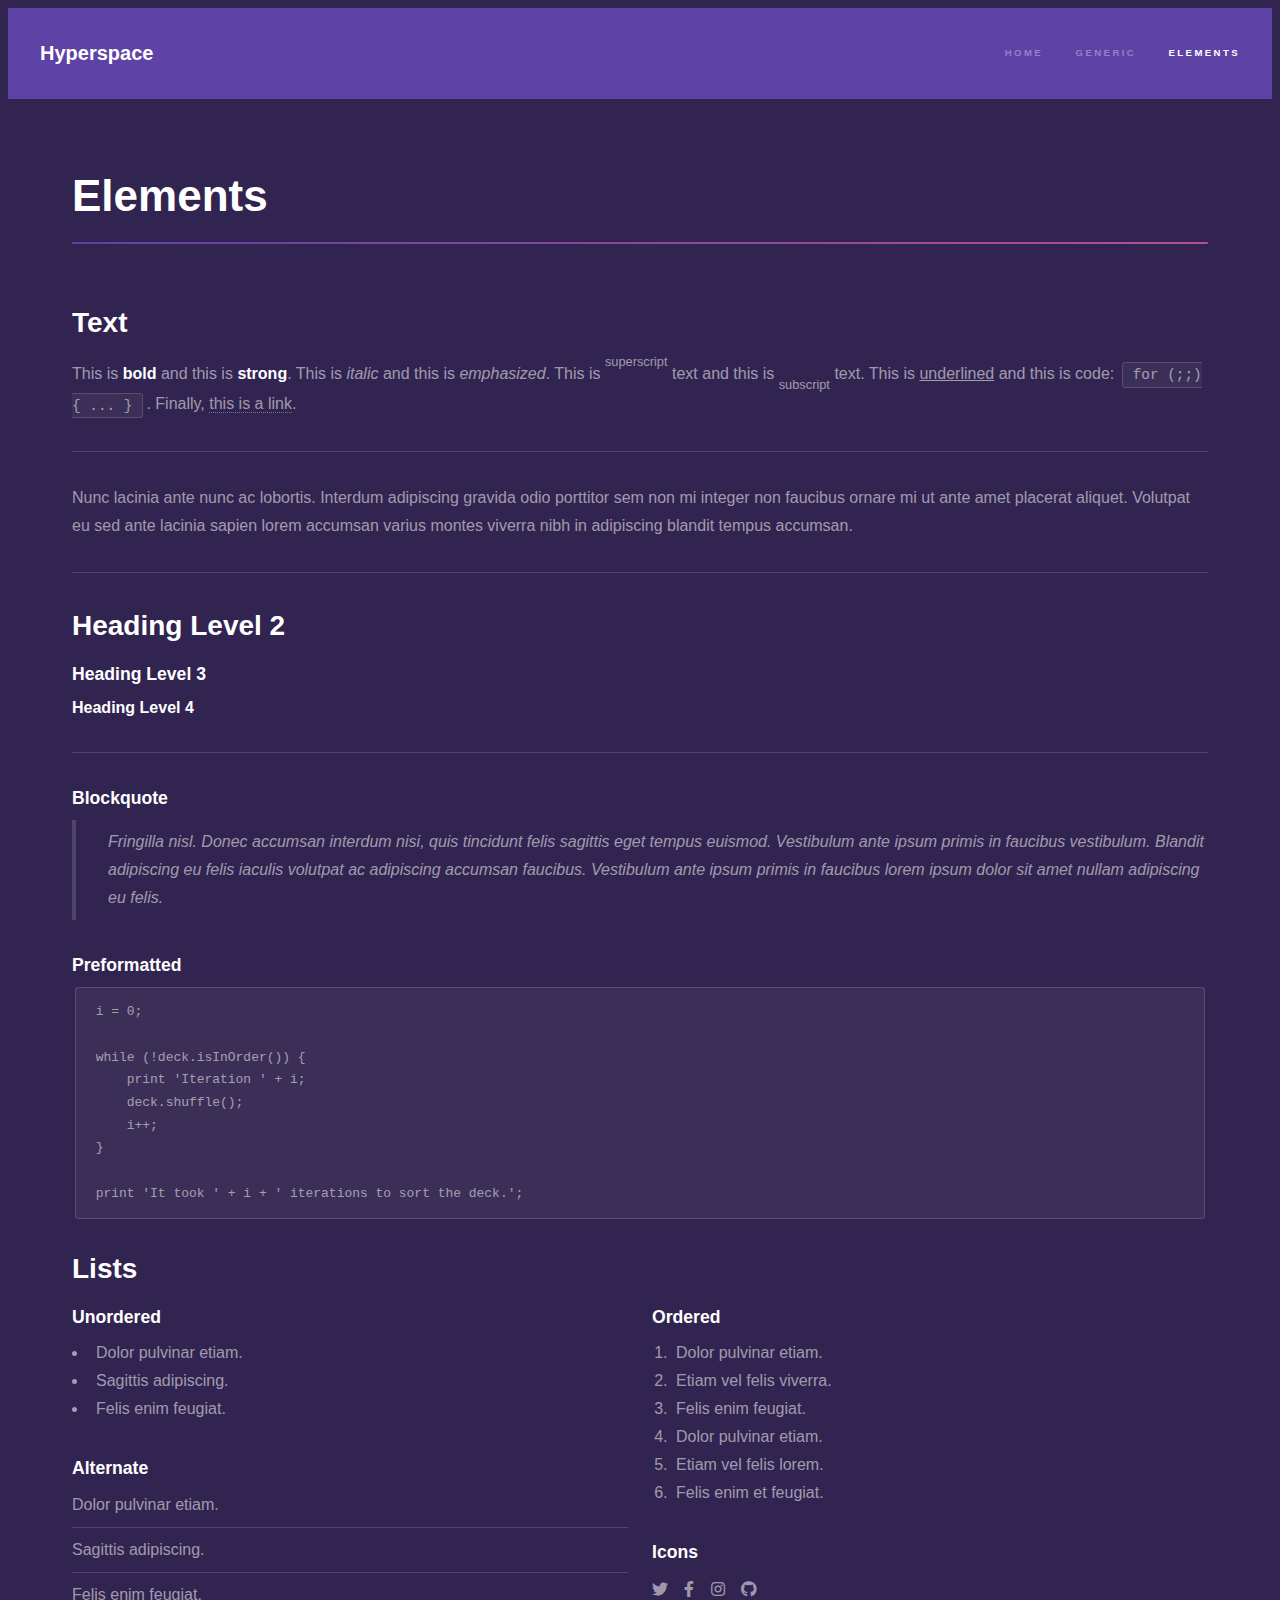
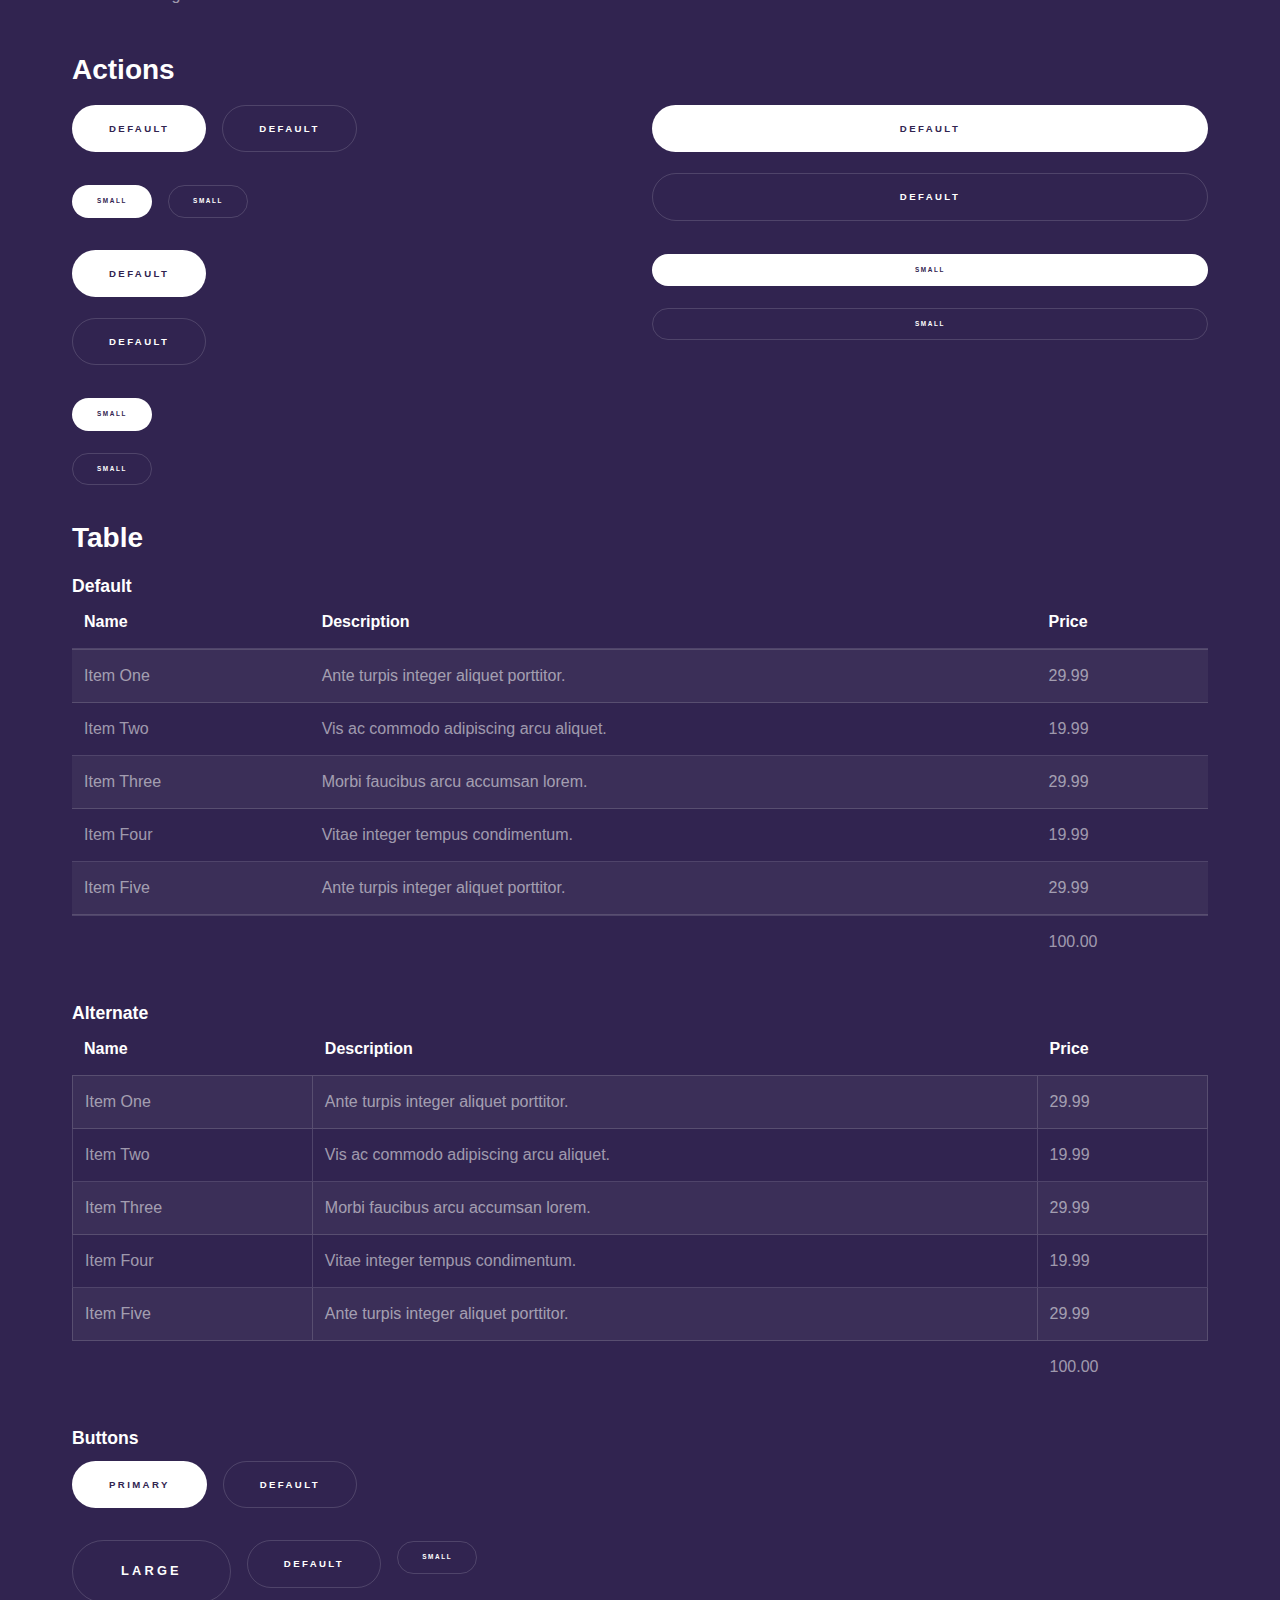
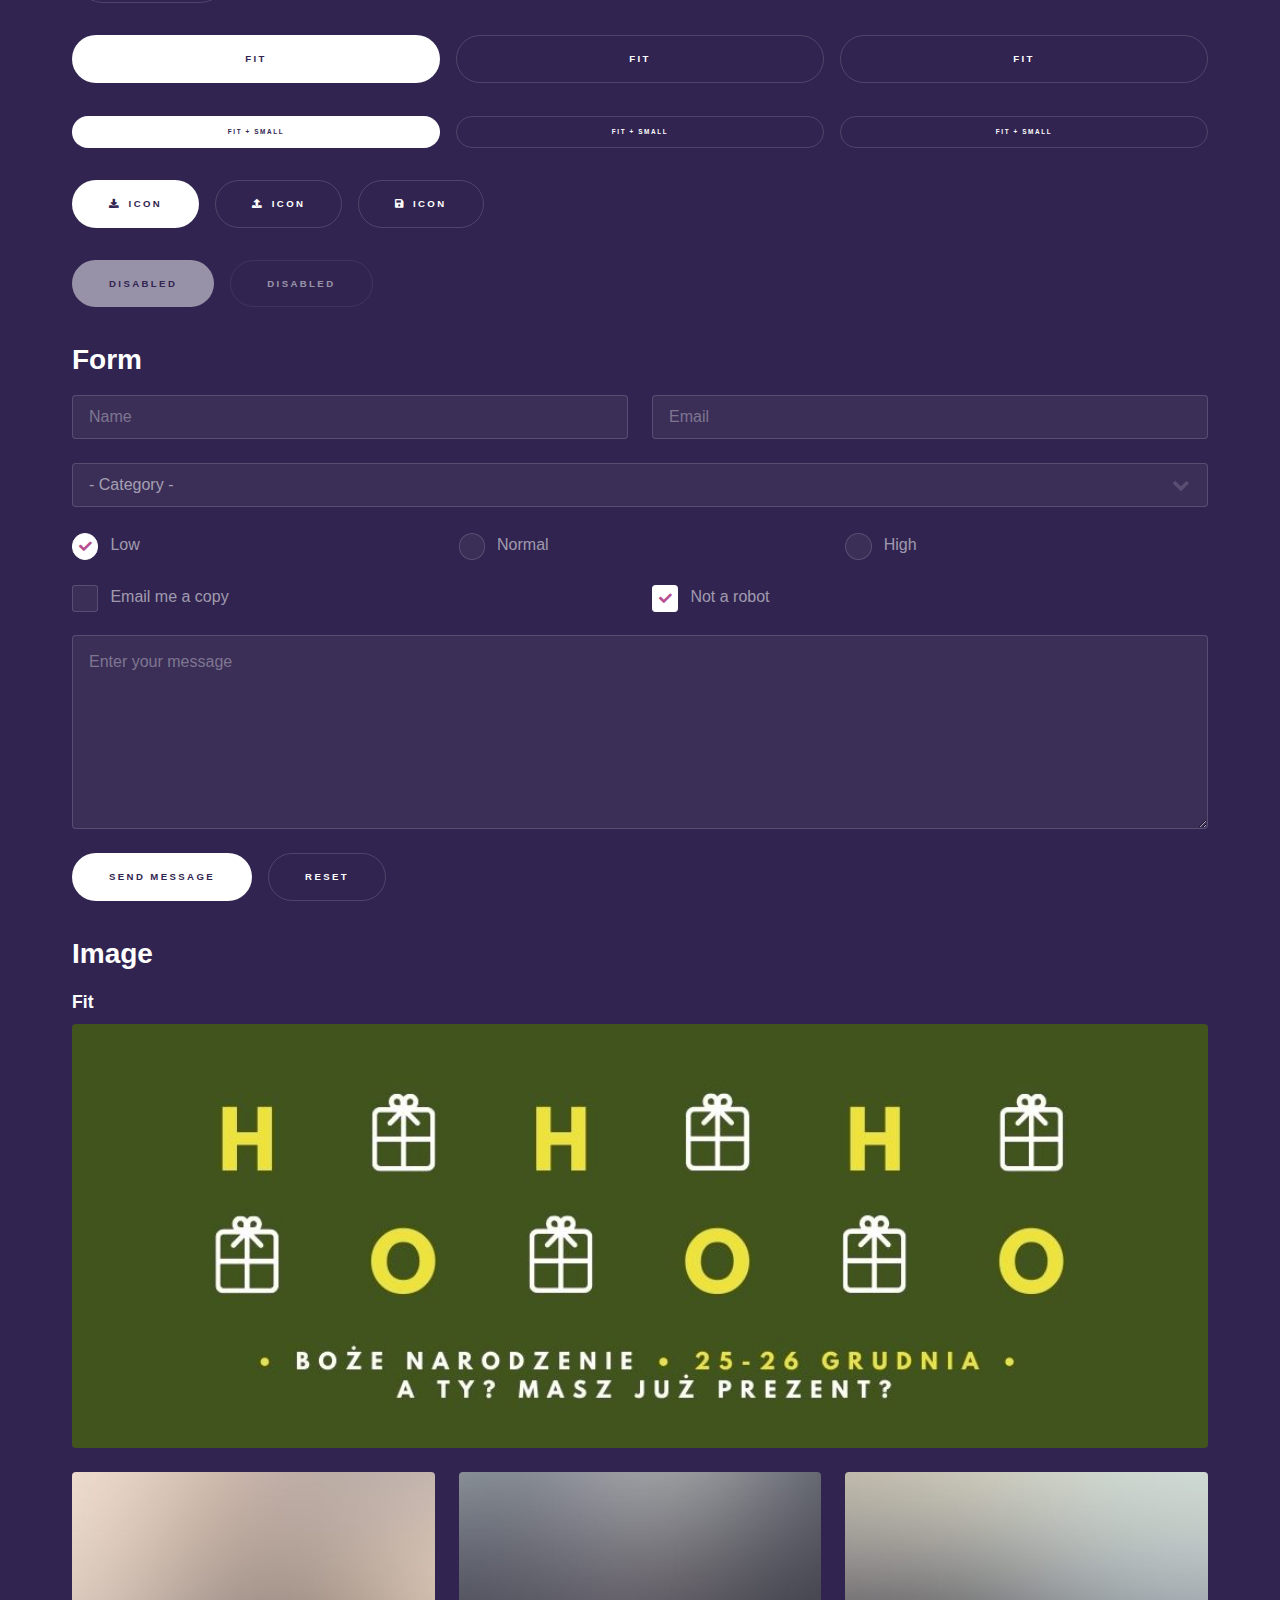
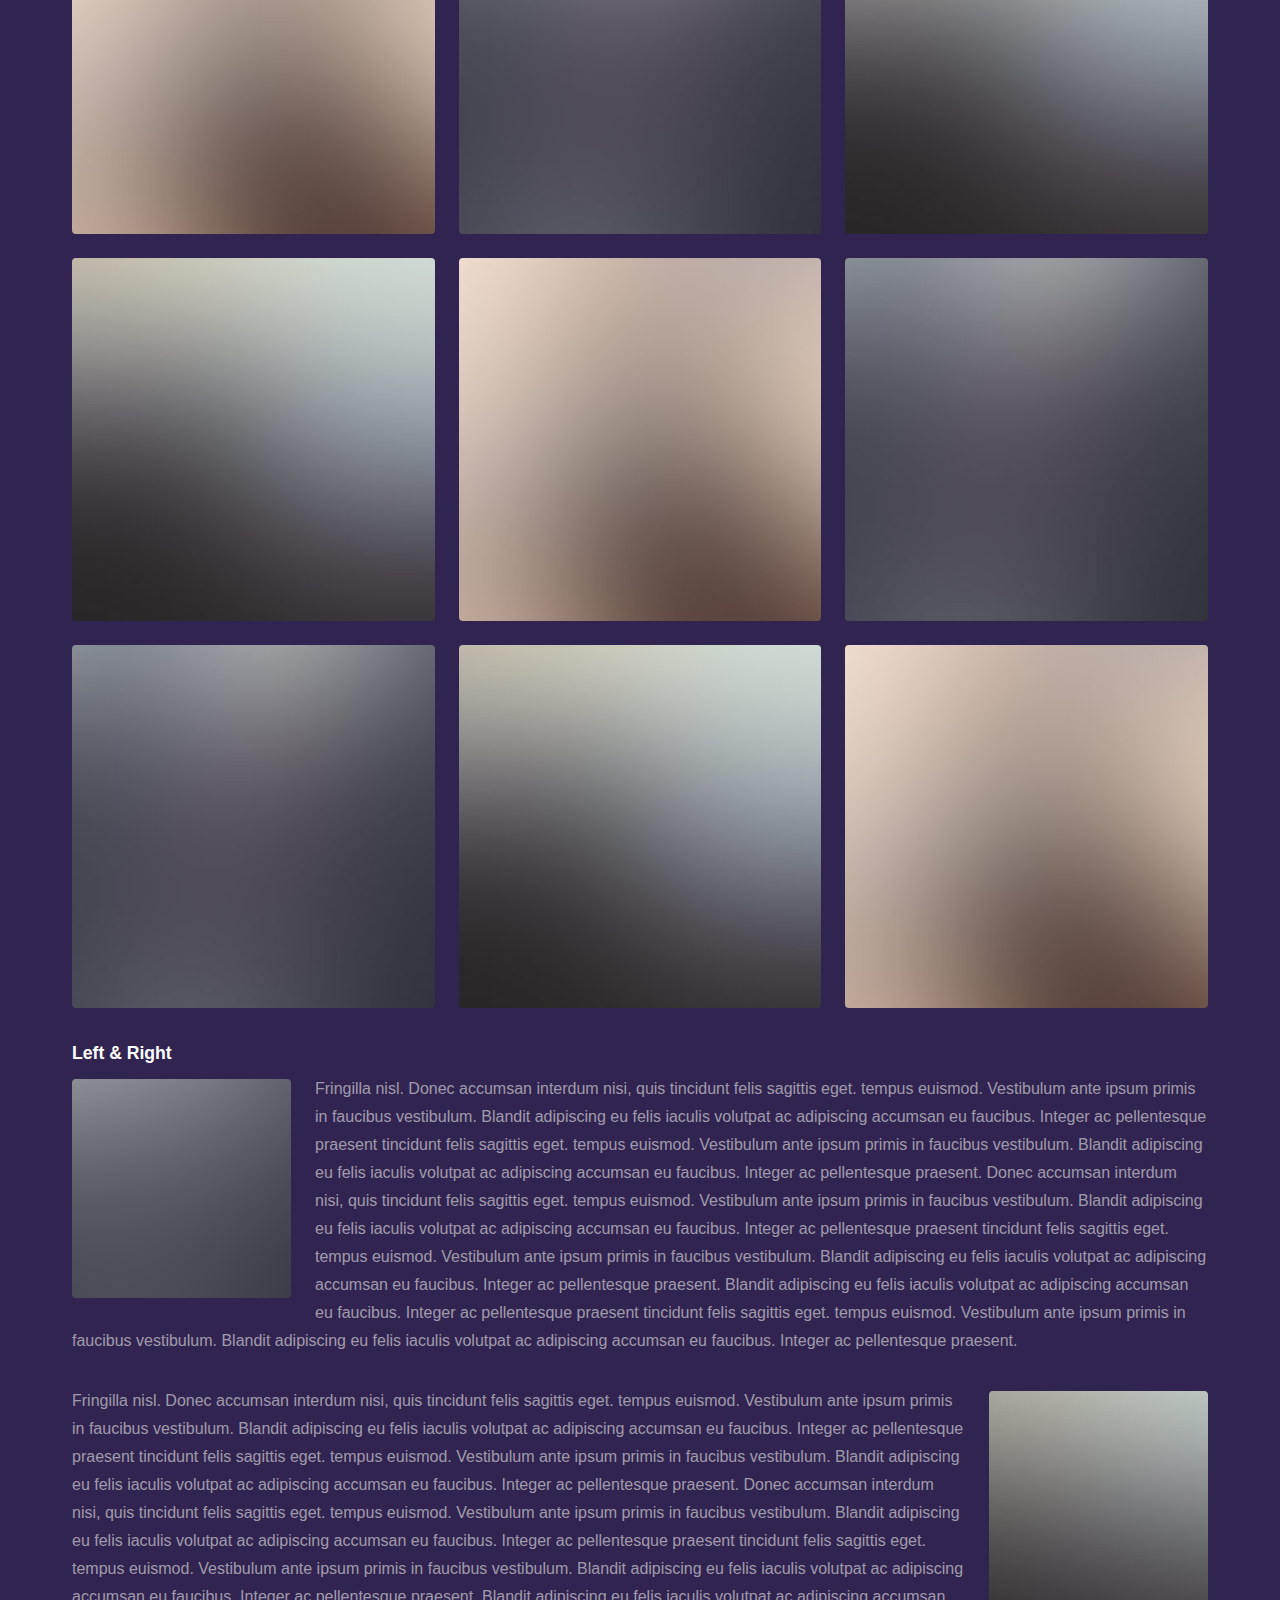
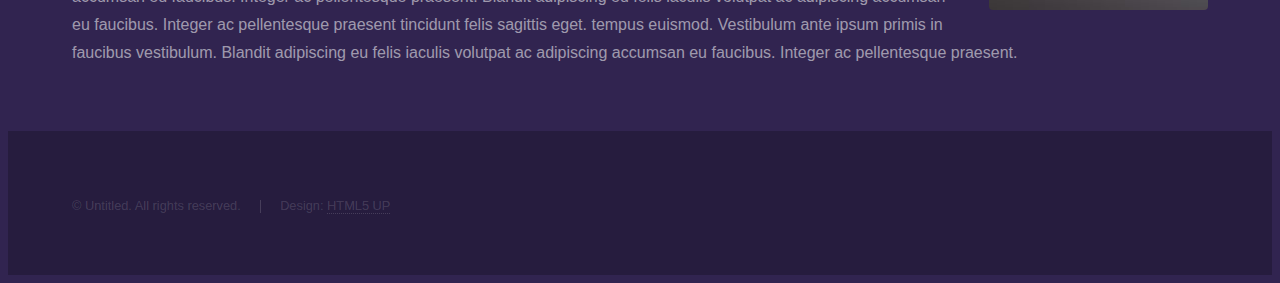
==== commit b3d58ed9: "Revert "Merge pull request #1 from kategad/master"" ====
--- a/elements.html
+++ b/elements.html
@@ -1,414 +1,363 @@
-<!DOCTYPE HTML>
-<!--
-	Hyperspace by HTML5 UP
-	html5up.net | @ajlkn
-	Free for personal and commercial use under the CCA 3.0 license (html5up.net/license)
--->
-<html>
-<head>
-	<title>Elements - Hyperspace by HTML5 UP</title>
-	<meta charset="utf-8" />
-	<meta name="viewport" content="width=device-width, initial-scale=1, user-scalable=no" />
-	<link rel="stylesheet" href="assets/css/main.css" />
-	<noscript><link rel="stylesheet" href="assets/css/noscript.css" /></noscript>
-</head>
-<body class="is-preload">
-
-	<!-- Header -->
-	<header id="header">
-		<a href="index.html" class="title">Hyperspace</a>
-		<nav>
-			<ul>
-				<li><a href="index.html">Home</a></li>
-				<li><a href="generic.html">Generic</a></li>
-				<li><a href="elements.html" class="active">Elements</a></li>
-			</ul>
-		</nav>
-	</header>
-
-	<!-- Wrapper -->
-	<div id="wrapper">
-
-		<!-- Main -->
-		<section id="main" class="wrapper">
-			<div class="inner">
-				<h1 class="major">Elements</h1>
-
-				<!-- Text -->
-				<section>
-					<h2>Text</h2>
-					<p>This is <b>bold</b> and this is <strong>strong</strong>. This is <i>italic</i> and this is
-						<em>emphasized</em>.
-						This is <sup>superscript</sup> text and this is <sub>subscript</sub> text.
-						This is <u>underlined</u> and this is code: <code>for (;;) { ... }</code>. Finally, <a
-							href="#">this is a link</a>.</p>
-					<hr />
-					<p>Nunc lacinia ante nunc ac lobortis. Interdum adipiscing gravida odio porttitor sem non mi integer
-						non faucibus ornare mi ut ante amet placerat aliquet. Volutpat eu sed ante lacinia sapien lorem
-						accumsan varius montes viverra nibh in adipiscing blandit tempus accumsan.</p>
-					<hr />
-					<h2>Heading Level 2</h2>
-					<h3>Heading Level 3</h3>
-					<h4>Heading Level 4</h4>
-					<hr />
-					<h3>Blockquote</h3>
-					<blockquote>Fringilla nisl. Donec accumsan interdum nisi, quis tincidunt felis sagittis eget tempus
-						euismod. Vestibulum ante ipsum primis in faucibus vestibulum. Blandit adipiscing eu felis
-						iaculis volutpat ac adipiscing accumsan faucibus. Vestibulum ante ipsum primis in faucibus lorem
-						ipsum dolor sit amet nullam adipiscing eu felis.</blockquote>
-					<h3>Preformatted</h3>
-					<pre><code>i = 0;
-
-while (!deck.isInOrder()) {
-    print 'Iteration ' + i;
-    deck.shuffle();
-    i++;
-}
-
-print 'It took ' + i + ' iterations to sort the deck.';</code></pre>
-				</section>
-
-				<!-- Lists -->
-				<section>
-					<h2>Lists</h2>
-					<div class="row">
-						<div class="col-6 col-12-medium">
-							<h3>Unordered</h3>
-							<ul>
-								<li>Dolor pulvinar etiam.</li>
-								<li>Sagittis adipiscing.</li>
-								<li>Felis enim feugiat.</li>
-							</ul>
-							<h3>Alternate</h3>
-							<ul class="alt">
-								<li>Dolor pulvinar etiam.</li>
-								<li>Sagittis adipiscing.</li>
-								<li>Felis enim feugiat.</li>
-							</ul>
-						</div>
-						<div class="col-6 col-12-medium">
-							<h3>Ordered</h3>
-							<ol>
-								<li>Dolor pulvinar etiam.</li>
-								<li>Etiam vel felis viverra.</li>
-								<li>Felis enim feugiat.</li>
-								<li>Dolor pulvinar etiam.</li>
-								<li>Etiam vel felis lorem.</li>
-								<li>Felis enim et feugiat.</li>
-							</ol>
-							<h3>Icons</h3>
-							<ul class="icons">
-								<li><a href="#" class="icon brands fa-twitter"><span class="label">Twitter</span></a>
-								</li>
-								<li><a href="#" class="icon brands fa-facebook-f"><span
-											class="label">Facebook</span></a></li>
-								<li><a href="#" class="icon brands fa-instagram"><span
-											class="label">Instagram</span></a></li>
-								<li><a href="#" class="icon brands fa-github"><span class="label">Github</span></a></li>
-							</ul>
-						</div>
-					</div>
-					<h2>Actions</h2>
-					<div class="row">
-						<div class="col-6 col-12-medium">
-							<ul class="actions">
-								<li><a href="#" class="button primary">Default</a></li>
-								<li><a href="#" class="button">Default</a></li>
-							</ul>
-							<ul class="actions small">
-								<li><a href="#" class="button primary small">Small</a></li>
-								<li><a href="#" class="button small">Small</a></li>
-							</ul>
-							<ul class="actions stacked">
-								<li><a href="#" class="button primary">Default</a></li>
-								<li><a href="#" class="button">Default</a></li>
-							</ul>
-							<ul class="actions stacked">
-								<li><a href="#" class="button primary small">Small</a></li>
-								<li><a href="#" class="button small">Small</a></li>
-							</ul>
-						</div>
-						<div class="col-6 col-12-medium">
-							<ul class="actions stacked">
-								<li><a href="#" class="button primary fit">Default</a></li>
-								<li><a href="#" class="button fit">Default</a></li>
-							</ul>
-							<ul class="actions stacked">
-								<li><a href="#" class="button primary small fit">Small</a></li>
-								<li><a href="#" class="button small fit">Small</a></li>
-							</ul>
-						</div>
-					</div>
-				</section>
-
-				<!-- Table -->
-				<section>
-					<h2>Table</h2>
-					<h3>Default</h3>
-					<div class="table-wrapper">
-						<table>
-							<thead>
-								<tr>
-									<th>Name</th>
-									<th>Description</th>
-									<th>Price</th>
-								</tr>
-							</thead>
-							<tbody>
-								<tr>
-									<td>Item One</td>
-									<td>Ante turpis integer aliquet porttitor.</td>
-									<td>29.99</td>
-								</tr>
-								<tr>
-									<td>Item Two</td>
-									<td>Vis ac commodo adipiscing arcu aliquet.</td>
-									<td>19.99</td>
-								</tr>
-								<tr>
-									<td>Item Three</td>
-									<td> Morbi faucibus arcu accumsan lorem.</td>
-									<td>29.99</td>
-								</tr>
-								<tr>
-									<td>Item Four</td>
-									<td>Vitae integer tempus condimentum.</td>
-									<td>19.99</td>
-								</tr>
-								<tr>
-									<td>Item Five</td>
-									<td>Ante turpis integer aliquet porttitor.</td>
-									<td>29.99</td>
-								</tr>
-							</tbody>
-							<tfoot>
-								<tr>
-									<td colspan="2"></td>
-									<td>100.00</td>
-								</tr>
-							</tfoot>
-						</table>
-					</div>
-
-					<h3>Alternate</h3>
-					<div class="table-wrapper">
-						<table class="alt">
-							<thead>
-								<tr>
-									<th>Name</th>
-									<th>Description</th>
-									<th>Price</th>
-								</tr>
-							</thead>
-							<tbody>
-								<tr>
-									<td>Item One</td>
-									<td>Ante turpis integer aliquet porttitor.</td>
-									<td>29.99</td>
-								</tr>
-								<tr>
-									<td>Item Two</td>
-									<td>Vis ac commodo adipiscing arcu aliquet.</td>
-									<td>19.99</td>
-								</tr>
-								<tr>
-									<td>Item Three</td>
-									<td> Morbi faucibus arcu accumsan lorem.</td>
-									<td>29.99</td>
-								</tr>
-								<tr>
-									<td>Item Four</td>
-									<td>Vitae integer tempus condimentum.</td>
-									<td>19.99</td>
-								</tr>
-								<tr>
-									<td>Item Five</td>
-									<td>Ante turpis integer aliquet porttitor.</td>
-									<td>29.99</td>
-								</tr>
-							</tbody>
-							<tfoot>
-								<tr>
-									<td colspan="2"></td>
-									<td>100.00</td>
-								</tr>
-							</tfoot>
-						</table>
-					</div>
-				</section>
-
-				<!-- Buttons -->
-				<section>
-					<h3>Buttons</h3>
-					<ul class="actions">
-						<li><a href="#" class="button primary">Primary</a></li>
-						<li><a href="#" class="button">Default</a></li>
-					</ul>
-					<ul class="actions">
-						<li><a href="#" class="button large">Large</a></li>
-						<li><a href="#" class="button">Default</a></li>
-						<li><a href="#" class="button small">Small</a></li>
-					</ul>
-					<ul class="actions fit">
-						<li><a href="#" class="button primary fit">Fit</a></li>
-						<li><a href="#" class="button fit">Fit</a></li>
-						<li><a href="#" class="button fit">Fit</a></li>
-					</ul>
-					<ul class="actions fit small">
-						<li><a href="#" class="button primary fit small">Fit + Small</a></li>
-						<li><a href="#" class="button fit small">Fit + Small</a></li>
-						<li><a href="#" class="button fit small">Fit + Small</a></li>
-					</ul>
-					<ul class="actions">
-						<li><a href="#" class="button primary icon solid fa-download">Icon</a></li>
-						<li><a href="#" class="button icon solid fa-upload">Icon</a></li>
-						<li><a href="#" class="button icon solid fa-save">Icon</a></li>
-					</ul>
-					<ul class="actions">
-						<li><span class="button primary disabled">Disabled</span></li>
-						<li><span class="button disabled">Disabled</span></li>
-					</ul>
-				</section>
-
-				<!-- Form -->
-				<section>
-					<h2>Form</h2>
-					<form method="post" action="#">
-						<div class="row gtr-uniform">
-							<div class="col-6 col-12-xsmall">
-								<input type="text" name="demo-name" id="demo-name" value="" placeholder="Name" />
-							</div>
-							<div class="col-6 col-12-xsmall">
-								<input type="email" name="demo-email" id="demo-email" value="" placeholder="Email" />
-							</div>
-							<div class="col-12">
-								<select name="demo-category" id="demo-category">
-									<option value="">- Category -</option>
-									<option value="1">Manufacturing</option>
-									<option value="1">Shipping</option>
-									<option value="1">Administration</option>
-									<option value="1">Human Resources</option>
-								</select>
-							</div>
-							<div class="col-4 col-12-small">
-								<input type="radio" id="demo-priority-low" name="demo-priority" checked>
-								<label for="demo-priority-low">Low</label>
-							</div>
-							<div class="col-4 col-12-small">
-								<input type="radio" id="demo-priority-normal" name="demo-priority">
-								<label for="demo-priority-normal">Normal</label>
-							</div>
-							<div class="col-4 col-12-small">
-								<input type="radio" id="demo-priority-high" name="demo-priority">
-								<label for="demo-priority-high">High</label>
-							</div>
-							<div class="col-6 col-12-small">
-								<input type="checkbox" id="demo-copy" name="demo-copy">
-								<label for="demo-copy">Email me a copy</label>
-							</div>
-							<div class="col-6 col-12-small">
-								<input type="checkbox" id="demo-human" name="demo-human" checked>
-								<label for="demo-human">Not a robot</label>
-							</div>
-							<div class="col-12">
-								<textarea name="demo-message" id="demo-message" placeholder="Enter your message"
-									rows="6"></textarea>
-							</div>
-							<div class="col-12">
-								<ul class="actions">
-									<li><input type="submit" value="Send Message" class="primary" /></li>
-									<li><input type="reset" value="Reset" /></li>
-								</ul>
-							</div>
-						</div>
-					</form>
-				</section>
-
-				<!-- Image -->
-				<section>
-					<h2>Image</h2>
-					<h3>Fit</h3>
-					<div class="box alt">
-						<div class="row gtr-uniform">
-							<div class="col-12"><span class="image fit"><img src="images/pic04.jpg" alt="" /></span>
-							</div>
-							<div class="col-4"><span class="image fit"><img src="images/pic01.jpg" alt="" /></span>
-							</div>
-							<div class="col-4"><span class="image fit"><img src="images/pic02.jpg" alt="" /></span>
-							</div>
-							<div class="col-4"><span class="image fit"><img src="images/pic03.jpg" alt="" /></span>
-							</div>
-							<div class="col-4"><span class="image fit"><img src="images/pic03.jpg" alt="" /></span>
-							</div>
-							<div class="col-4"><span class="image fit"><img src="images/pic01.jpg" alt="" /></span>
-							</div>
-							<div class="col-4"><span class="image fit"><img src="images/pic02.jpg" alt="" /></span>
-							</div>
-							<div class="col-4"><span class="image fit"><img src="images/pic02.jpg" alt="" /></span>
-							</div>
-							<div class="col-4"><span class="image fit"><img src="images/pic03.jpg" alt="" /></span>
-							</div>
-							<div class="col-4"><span class="image fit"><img src="images/pic01.jpg" alt="" /></span>
-							</div>
-						</div>
-					</div>
-					<h3>Left &amp; Right</h3>
-					<p><span class="image left"><img src="images/pic05.jpg" alt="" /></span>Fringilla nisl. Donec
-						accumsan interdum nisi, quis tincidunt felis sagittis eget. tempus euismod. Vestibulum ante
-						ipsum primis in faucibus vestibulum. Blandit adipiscing eu felis iaculis volutpat ac adipiscing
-						accumsan eu faucibus. Integer ac pellentesque praesent tincidunt felis sagittis eget. tempus
-						euismod. Vestibulum ante ipsum primis in faucibus vestibulum. Blandit adipiscing eu felis
-						iaculis volutpat ac adipiscing accumsan eu faucibus. Integer ac pellentesque praesent. Donec
-						accumsan interdum nisi, quis tincidunt felis sagittis eget. tempus euismod. Vestibulum ante
-						ipsum primis in faucibus vestibulum. Blandit adipiscing eu felis iaculis volutpat ac adipiscing
-						accumsan eu faucibus. Integer ac pellentesque praesent tincidunt felis sagittis eget. tempus
-						euismod. Vestibulum ante ipsum primis in faucibus vestibulum. Blandit adipiscing eu felis
-						iaculis volutpat ac adipiscing accumsan eu faucibus. Integer ac pellentesque praesent. Blandit
-						adipiscing eu felis iaculis volutpat ac adipiscing accumsan eu faucibus. Integer ac pellentesque
-						praesent tincidunt felis sagittis eget. tempus euismod. Vestibulum ante ipsum primis in faucibus
-						vestibulum. Blandit adipiscing eu felis iaculis volutpat ac adipiscing accumsan eu faucibus.
-						Integer ac pellentesque praesent.</p>
-					<p><span class="image right"><img src="images/pic06.jpg" alt="" /></span>Fringilla nisl. Donec
-						accumsan interdum nisi, quis tincidunt felis sagittis eget. tempus euismod. Vestibulum ante
-						ipsum primis in faucibus vestibulum. Blandit adipiscing eu felis iaculis volutpat ac adipiscing
-						accumsan eu faucibus. Integer ac pellentesque praesent tincidunt felis sagittis eget. tempus
-						euismod. Vestibulum ante ipsum primis in faucibus vestibulum. Blandit adipiscing eu felis
-						iaculis volutpat ac adipiscing accumsan eu faucibus. Integer ac pellentesque praesent. Donec
-						accumsan interdum nisi, quis tincidunt felis sagittis eget. tempus euismod. Vestibulum ante
-						ipsum primis in faucibus vestibulum. Blandit adipiscing eu felis iaculis volutpat ac adipiscing
-						accumsan eu faucibus. Integer ac pellentesque praesent tincidunt felis sagittis eget. tempus
-						euismod. Vestibulum ante ipsum primis in faucibus vestibulum. Blandit adipiscing eu felis
-						iaculis volutpat ac adipiscing accumsan eu faucibus. Integer ac pellentesque praesent. Blandit
-						adipiscing eu felis iaculis volutpat ac adipiscing accumsan eu faucibus. Integer ac pellentesque
-						praesent tincidunt felis sagittis eget. tempus euismod. Vestibulum ante ipsum primis in faucibus
-						vestibulum. Blandit adipiscing eu felis iaculis volutpat ac adipiscing accumsan eu faucibus.
-						Integer ac pellentesque praesent.</p>
-				</section>
-
-			</div>
-		</section>
-
-	</div>
-
-	<!-- Footer -->
-	<footer id="footer" class="wrapper alt">
-		<div class="inner">
-			<ul class="menu">
-				<li>&copy; Untitled. All rights reserved.</li>
-				<li>Design: <a href="http://html5up.net">HTML5 UP</a></li>
-			</ul>
-		</div>
-	</footer>
-
-	<!-- Scripts -->
-	<script src="assets/js/jquery.min.js"></script>
-	<script src="assets/js/jquery.scrollex.min.js"></script>
-	<script src="assets/js/jquery.scrolly.min.js"></script>
-	<script src="assets/js/browser.min.js"></script>
-	<script src="assets/js/breakpoints.min.js"></script>
-	<script src="assets/js/util.js"></script>
-	<script src="assets/js/main.js"></script>
-
-</body>
-
+<!DOCTYPE HTML>
+<!--
+	Hyperspace by HTML5 UP
+	html5up.net | @ajlkn
+	Free for personal and commercial use under the CCA 3.0 license (html5up.net/license)
+-->
+<html>
+	<head>
+		<title>Xmasready</title>
+		<meta charset="utf-8" />
+		<meta name="viewport" content="width=device-width, initial-scale=1, user-scalable=no" />
+		<link rel="stylesheet" href="assets/css/main.css" />
+		<noscript><link rel="stylesheet" href="assets/css/noscript.css" /></noscript>
+	</head>
+	<body class="is-preload">
+
+		<!-- Header -->
+			<header id="header">
+				<a href="index.html" class="title">Hyperspace</a>
+				<nav>
+					<ul>
+						<li><a href="index.html">Home</a></li>
+						<li><a href="generic.html">Generic</a></li>
+						<li><a href="elements.html"  class="active">Elements</a></li>
+					</ul>
+				</nav>
+			</header>
+
+		<!-- Wrapper -->
+			<div id="wrapper">
+
+				<!-- Main -->
+					<section id="main" class="wrapper">
+						<div class="inner">
+							<h1 class="major">Elements</h1>
+
+							<!-- Text -->
+								<section>
+									<h2>Text</h2>
+									<p>This is <b>bold</b> and this is <strong>strong</strong>. This is <i>italic</i> and this is <em>emphasized</em>.
+									This is <sup>superscript</sup> text and this is <sub>subscript</sub> text.
+									This is <u>underlined</u> and this is code: <code>for (;;) { ... }</code>. Finally, <a href="#">this is a link</a>.</p>
+									<hr />
+									<p>Nunc lacinia ante nunc ac lobortis. Interdum adipiscing gravida odio porttitor sem non mi integer non faucibus ornare mi ut ante amet placerat aliquet. Volutpat eu sed ante lacinia sapien lorem accumsan varius montes viverra nibh in adipiscing blandit tempus accumsan.</p>
+									<hr />
+									<h2>Heading Level 2</h2>
+									<h3>Heading Level 3</h3>
+									<h4>Heading Level 4</h4>
+									<hr />
+									<h3>Blockquote</h3>
+									<blockquote>Fringilla nisl. Donec accumsan interdum nisi, quis tincidunt felis sagittis eget tempus euismod. Vestibulum ante ipsum primis in faucibus vestibulum. Blandit adipiscing eu felis iaculis volutpat ac adipiscing accumsan faucibus. Vestibulum ante ipsum primis in faucibus lorem ipsum dolor sit amet nullam adipiscing eu felis.</blockquote>
+									<h3>Preformatted</h3>
+									<pre><code>i = 0;
+
+while (!deck.isInOrder()) {
+    print 'Iteration ' + i;
+    deck.shuffle();
+    i++;
+}
+
+print 'It took ' + i + ' iterations to sort the deck.';</code></pre>
+								</section>
+
+							<!-- Lists -->
+								<section>
+									<h2>Lists</h2>
+									<div class="row">
+										<div class="col-6 col-12-medium">
+											<h3>Unordered</h3>
+											<ul>
+												<li>Dolor pulvinar etiam.</li>
+												<li>Sagittis adipiscing.</li>
+												<li>Felis enim feugiat.</li>
+											</ul>
+											<h3>Alternate</h3>
+											<ul class="alt">
+												<li>Dolor pulvinar etiam.</li>
+												<li>Sagittis adipiscing.</li>
+												<li>Felis enim feugiat.</li>
+											</ul>
+										</div>
+										<div class="col-6 col-12-medium">
+											<h3>Ordered</h3>
+											<ol>
+												<li>Dolor pulvinar etiam.</li>
+												<li>Etiam vel felis viverra.</li>
+												<li>Felis enim feugiat.</li>
+												<li>Dolor pulvinar etiam.</li>
+												<li>Etiam vel felis lorem.</li>
+												<li>Felis enim et feugiat.</li>
+											</ol>
+											<h3>Icons</h3>
+											<ul class="icons">
+												<li><a href="#" class="icon brands fa-twitter"><span class="label">Twitter</span></a></li>
+												<li><a href="#" class="icon brands fa-facebook-f"><span class="label">Facebook</span></a></li>
+												<li><a href="#" class="icon brands fa-instagram"><span class="label">Instagram</span></a></li>
+												<li><a href="#" class="icon brands fa-github"><span class="label">Github</span></a></li>
+											</ul>
+										</div>
+									</div>
+									<h2>Actions</h2>
+									<div class="row">
+										<div class="col-6 col-12-medium">
+											<ul class="actions">
+												<li><a href="#" class="button primary">Default</a></li>
+												<li><a href="#" class="button">Default</a></li>
+											</ul>
+											<ul class="actions small">
+												<li><a href="#" class="button primary small">Small</a></li>
+												<li><a href="#" class="button small">Small</a></li>
+											</ul>
+											<ul class="actions stacked">
+												<li><a href="#" class="button primary">Default</a></li>
+												<li><a href="#" class="button">Default</a></li>
+											</ul>
+											<ul class="actions stacked">
+												<li><a href="#" class="button primary small">Small</a></li>
+												<li><a href="#" class="button small">Small</a></li>
+											</ul>
+										</div>
+										<div class="col-6 col-12-medium">
+											<ul class="actions stacked">
+												<li><a href="#" class="button primary fit">Default</a></li>
+												<li><a href="#" class="button fit">Default</a></li>
+											</ul>
+											<ul class="actions stacked">
+												<li><a href="#" class="button primary small fit">Small</a></li>
+												<li><a href="#" class="button small fit">Small</a></li>
+											</ul>
+										</div>
+									</div>
+								</section>
+
+							<!-- Table -->
+								<section>
+									<h2>Table</h2>
+									<h3>Default</h3>
+									<div class="table-wrapper">
+										<table>
+											<thead>
+												<tr>
+													<th>Name</th>
+													<th>Description</th>
+													<th>Price</th>
+												</tr>
+											</thead>
+											<tbody>
+												<tr>
+													<td>Item One</td>
+													<td>Ante turpis integer aliquet porttitor.</td>
+													<td>29.99</td>
+												</tr>
+												<tr>
+													<td>Item Two</td>
+													<td>Vis ac commodo adipiscing arcu aliquet.</td>
+													<td>19.99</td>
+												</tr>
+												<tr>
+													<td>Item Three</td>
+													<td> Morbi faucibus arcu accumsan lorem.</td>
+													<td>29.99</td>
+												</tr>
+												<tr>
+													<td>Item Four</td>
+													<td>Vitae integer tempus condimentum.</td>
+													<td>19.99</td>
+												</tr>
+												<tr>
+													<td>Item Five</td>
+													<td>Ante turpis integer aliquet porttitor.</td>
+													<td>29.99</td>
+												</tr>
+											</tbody>
+											<tfoot>
+												<tr>
+													<td colspan="2"></td>
+													<td>100.00</td>
+												</tr>
+											</tfoot>
+										</table>
+									</div>
+
+									<h3>Alternate</h3>
+									<div class="table-wrapper">
+										<table class="alt">
+											<thead>
+												<tr>
+													<th>Name</th>
+													<th>Description</th>
+													<th>Price</th>
+												</tr>
+											</thead>
+											<tbody>
+												<tr>
+													<td>Item One</td>
+													<td>Ante turpis integer aliquet porttitor.</td>
+													<td>29.99</td>
+												</tr>
+												<tr>
+													<td>Item Two</td>
+													<td>Vis ac commodo adipiscing arcu aliquet.</td>
+													<td>19.99</td>
+												</tr>
+												<tr>
+													<td>Item Three</td>
+													<td> Morbi faucibus arcu accumsan lorem.</td>
+													<td>29.99</td>
+												</tr>
+												<tr>
+													<td>Item Four</td>
+													<td>Vitae integer tempus condimentum.</td>
+													<td>19.99</td>
+												</tr>
+												<tr>
+													<td>Item Five</td>
+													<td>Ante turpis integer aliquet porttitor.</td>
+													<td>29.99</td>
+												</tr>
+											</tbody>
+											<tfoot>
+												<tr>
+													<td colspan="2"></td>
+													<td>100.00</td>
+												</tr>
+											</tfoot>
+										</table>
+									</div>
+								</section>
+
+							<!-- Buttons -->
+								<section>
+									<h3>Buttons</h3>
+									<ul class="actions">
+										<li><a href="#" class="button primary">Primary</a></li>
+										<li><a href="#" class="button">Default</a></li>
+									</ul>
+									<ul class="actions">
+										<li><a href="#" class="button large">Large</a></li>
+										<li><a href="#" class="button">Default</a></li>
+										<li><a href="#" class="button small">Small</a></li>
+									</ul>
+									<ul class="actions fit">
+										<li><a href="#" class="button primary fit">Fit</a></li>
+										<li><a href="#" class="button fit">Fit</a></li>
+										<li><a href="#" class="button fit">Fit</a></li>
+									</ul>
+									<ul class="actions fit small">
+										<li><a href="#" class="button primary fit small">Fit + Small</a></li>
+										<li><a href="#" class="button fit small">Fit + Small</a></li>
+										<li><a href="#" class="button fit small">Fit + Small</a></li>
+									</ul>
+									<ul class="actions">
+										<li><a href="#" class="button primary icon solid fa-download">Icon</a></li>
+										<li><a href="#" class="button icon solid fa-upload">Icon</a></li>
+										<li><a href="#" class="button icon solid fa-save">Icon</a></li>
+									</ul>
+									<ul class="actions">
+										<li><span class="button primary disabled">Disabled</span></li>
+										<li><span class="button disabled">Disabled</span></li>
+									</ul>
+								</section>
+
+							<!-- Form -->
+								<section>
+									<h2>Form</h2>
+									<form method="post" action="#">
+										<div class="row gtr-uniform">
+											<div class="col-6 col-12-xsmall">
+												<input type="text" name="demo-name" id="demo-name" value="" placeholder="Name" />
+											</div>
+											<div class="col-6 col-12-xsmall">
+												<input type="email" name="demo-email" id="demo-email" value="" placeholder="Email" />
+											</div>
+											<div class="col-12">
+												<select name="demo-category" id="demo-category">
+													<option value="">- Category -</option>
+													<option value="1">Manufacturing</option>
+													<option value="1">Shipping</option>
+													<option value="1">Administration</option>
+													<option value="1">Human Resources</option>
+												</select>
+											</div>
+											<div class="col-4 col-12-small">
+												<input type="radio" id="demo-priority-low" name="demo-priority" checked>
+												<label for="demo-priority-low">Low</label>
+											</div>
+											<div class="col-4 col-12-small">
+												<input type="radio" id="demo-priority-normal" name="demo-priority">
+												<label for="demo-priority-normal">Normal</label>
+											</div>
+											<div class="col-4 col-12-small">
+												<input type="radio" id="demo-priority-high" name="demo-priority">
+												<label for="demo-priority-high">High</label>
+											</div>
+											<div class="col-6 col-12-small">
+												<input type="checkbox" id="demo-copy" name="demo-copy">
+												<label for="demo-copy">Email me a copy</label>
+											</div>
+											<div class="col-6 col-12-small">
+												<input type="checkbox" id="demo-human" name="demo-human" checked>
+												<label for="demo-human">Not a robot</label>
+											</div>
+											<div class="col-12">
+												<textarea name="demo-message" id="demo-message" placeholder="Enter your message" rows="6"></textarea>
+											</div>
+											<div class="col-12">
+												<ul class="actions">
+													<li><input type="submit" value="Send Message" class="primary" /></li>
+													<li><input type="reset" value="Reset" /></li>
+												</ul>
+											</div>
+										</div>
+									</form>
+								</section>
+
+							<!-- Image -->
+								<section>
+									<h2>Image</h2>
+									<h3>Fit</h3>
+									<div class="box alt">
+										<div class="row gtr-uniform">
+											<div class="col-12"><span class="image fit"><img src="images/pic04.jpg" alt="" /></span></div>
+											<div class="col-4"><span class="image fit"><img src="images/pic01.jpg" alt="" /></span></div>
+											<div class="col-4"><span class="image fit"><img src="images/pic02.jpg" alt="" /></span></div>
+											<div class="col-4"><span class="image fit"><img src="images/pic03.jpg" alt="" /></span></div>
+											<div class="col-4"><span class="image fit"><img src="images/pic03.jpg" alt="" /></span></div>
+											<div class="col-4"><span class="image fit"><img src="images/pic01.jpg" alt="" /></span></div>
+											<div class="col-4"><span class="image fit"><img src="images/pic02.jpg" alt="" /></span></div>
+											<div class="col-4"><span class="image fit"><img src="images/pic02.jpg" alt="" /></span></div>
+											<div class="col-4"><span class="image fit"><img src="images/pic03.jpg" alt="" /></span></div>
+											<div class="col-4"><span class="image fit"><img src="images/pic01.jpg" alt="" /></span></div>
+										</div>
+									</div>
+									<h3>Left &amp; Right</h3>
+									<p><span class="image left"><img src="images/pic05.jpg" alt="" /></span>Fringilla nisl. Donec accumsan interdum nisi, quis tincidunt felis sagittis eget. tempus euismod. Vestibulum ante ipsum primis in faucibus vestibulum. Blandit adipiscing eu felis iaculis volutpat ac adipiscing accumsan eu faucibus. Integer ac pellentesque praesent tincidunt felis sagittis eget. tempus euismod. Vestibulum ante ipsum primis in faucibus vestibulum. Blandit adipiscing eu felis iaculis volutpat ac adipiscing accumsan eu faucibus. Integer ac pellentesque praesent. Donec accumsan interdum nisi, quis tincidunt felis sagittis eget. tempus euismod. Vestibulum ante ipsum primis in faucibus vestibulum. Blandit adipiscing eu felis iaculis volutpat ac adipiscing accumsan eu faucibus. Integer ac pellentesque praesent tincidunt felis sagittis eget. tempus euismod. Vestibulum ante ipsum primis in faucibus vestibulum. Blandit adipiscing eu felis iaculis volutpat ac adipiscing accumsan eu faucibus. Integer ac pellentesque praesent. Blandit adipiscing eu felis iaculis volutpat ac adipiscing accumsan eu faucibus. Integer ac pellentesque praesent tincidunt felis sagittis eget. tempus euismod. Vestibulum ante ipsum primis in faucibus vestibulum. Blandit adipiscing eu felis iaculis volutpat ac adipiscing accumsan eu faucibus. Integer ac pellentesque praesent.</p>
+									<p><span class="image right"><img src="images/pic06.jpg" alt="" /></span>Fringilla nisl. Donec accumsan interdum nisi, quis tincidunt felis sagittis eget. tempus euismod. Vestibulum ante ipsum primis in faucibus vestibulum. Blandit adipiscing eu felis iaculis volutpat ac adipiscing accumsan eu faucibus. Integer ac pellentesque praesent tincidunt felis sagittis eget. tempus euismod. Vestibulum ante ipsum primis in faucibus vestibulum. Blandit adipiscing eu felis iaculis volutpat ac adipiscing accumsan eu faucibus. Integer ac pellentesque praesent. Donec accumsan interdum nisi, quis tincidunt felis sagittis eget. tempus euismod. Vestibulum ante ipsum primis in faucibus vestibulum. Blandit adipiscing eu felis iaculis volutpat ac adipiscing accumsan eu faucibus. Integer ac pellentesque praesent tincidunt felis sagittis eget. tempus euismod. Vestibulum ante ipsum primis in faucibus vestibulum. Blandit adipiscing eu felis iaculis volutpat ac adipiscing accumsan eu faucibus. Integer ac pellentesque praesent. Blandit adipiscing eu felis iaculis volutpat ac adipiscing accumsan eu faucibus. Integer ac pellentesque praesent tincidunt felis sagittis eget. tempus euismod. Vestibulum ante ipsum primis in faucibus vestibulum. Blandit adipiscing eu felis iaculis volutpat ac adipiscing accumsan eu faucibus. Integer ac pellentesque praesent.</p>
+								</section>
+
+						</div>
+					</section>
+
+			</div>
+
+		<!-- Footer -->
+			<footer id="footer" class="wrapper alt">
+				<div class="inner">
+					<ul class="menu">
+						<li>&copy; Untitled. All rights reserved.</li><li>Design: <a href="http://html5up.net">HTML5 UP</a></li>
+					</ul>
+				</div>
+			</footer>
+
+		<!-- Scripts -->
+			<script src="assets/js/jquery.min.js"></script>
+			<script src="assets/js/jquery.scrollex.min.js"></script>
+			<script src="assets/js/jquery.scrolly.min.js"></script>
+			<script src="assets/js/browser.min.js"></script>
+			<script src="assets/js/breakpoints.min.js"></script>
+			<script src="assets/js/util.js"></script>
+			<script src="assets/js/main.js"></script>
+
+	</body>
 </html>--- a/assets/css/main.css
+++ b/assets/css/main.css
@@ -1,4 +1,8 @@
 @import url(fontawesome-all.min.css);
+
+.daria-img {
+	max-width: 300px !important;
+};
 
 /*
 	Hyperspace by HTML5 UP
@@ -6,130 +10,44 @@
 	Free for personal and commercial use under the CCA 3.0 license (html5up.net/license)
 */
 
-html,
-body,
-div,
-span,
-applet,
-object,
-iframe,
-h1,
-h2,
-h3,
-h4,
-h5,
-h6,
-p,
-blockquote,
-pre,
-a,
-abbr,
-acronym,
-address,
-big,
-cite,
-code,
-del,
-dfn,
-em,
-img,
-ins,
-kbd,
-q,
-s,
-samp,
-small,
-strike,
-strong,
-sub,
-sup,
-tt,
-var,
-b,
-u,
-i,
-center,
-dl,
-dt,
-dd,
-ol,
-ul,
-li,
-fieldset,
-form,
-label,
-legend,
-table,
-caption,
-tbody,
-tfoot,
-thead,
-tr,
-th,
-td,
-article,
-aside,
-canvas,
-details,
-embed,
-figure,
-figcaption,
-footer,
-header,
-hgroup,
-menu,
-nav,
-output,
-ruby,
-section,
-summary,
-time,
-mark,
-audio,
-video {
+html, body, div, span, applet, object,
+iframe, h1, h2, h3, h4, h5, h6, p, blockquote,
+pre, a, abbr, acronym, address, big, cite,
+code, del, dfn, em, img, ins, kbd, q, s, samp,
+small, strike, strong, sub, sup, tt, var, b,
+u, i, center, dl, dt, dd, ol, ul, li, fieldset,
+form, label, legend, table, caption, tbody,
+tfoot, thead, tr, th, td, article, aside,
+canvas, details, embed, figure, figcaption,
+footer, header, hgroup, menu, nav, output, ruby,
+section, summary, time, mark, audio, video {
 	margin: 0;
 	padding: 0;
 	border: 0;
 	font-size: 100%;
 	font: inherit;
-	vertical-align: baseline;
-}
-
-article,
-aside,
-details,
-figcaption,
-figure,
-footer,
-header,
-hgroup,
-menu,
-nav,
-section {
-	display: block;
-}
+	vertical-align: baseline;}
+
+article, aside, details, figcaption, figure,
+footer, header, hgroup, menu, nav, section {
+	display: block;}
 
 body {
 	line-height: 1;
 }
 
-ol,
-ul {
+ol, ul {
 	list-style: none;
 }
 
-blockquote,
-q {
+blockquote, q {
 	quotes: none;
 }
 
-blockquote:before,
-blockquote:after,
-q:before,
-q:after {
-	content: '';
-	content: none;
-}
+	blockquote:before, blockquote:after, q:before, q:after {
+		content: '';
+		content: none;
+	}
 
 table {
 	border-collapse: collapse;
@@ -150,9 +68,7 @@
 	padding: 0;
 }
 
-input,
-select,
-textarea {
+input, select, textarea {
 	-moz-appearance: none;
 	-webkit-appearance: none;
 	-ms-appearance: none;
@@ -161,533 +77,261 @@
 
 /* Basic */
 
-@-ms-viewport {
-	width: device-width;
-}
-
-body {
-	-ms-overflow-style: scrollbar;
-}
-
-@media screen and (max-width: 480px) {
-
-	html,
+	@-ms-viewport {
+		width: device-width;
+	}
+
 	body {
-		min-width: 320px;
-	}
-
-}
-
-html {
-	box-sizing: border-box;
-}
-
-*,
-*:before,
-*:after {
-	box-sizing: inherit;
-}
-
-body {
-	background: #312450;
-}
-
-body.is-preload *,
-body.is-preload *:before,
-body.is-preload *:after {
-	-moz-animation: none !important;
-	-webkit-animation: none !important;
-	-ms-animation: none !important;
-	animation: none !important;
-	-moz-transition: none !important;
-	-webkit-transition: none !important;
-	-ms-transition: none !important;
-	transition: none !important;
-}
+		-ms-overflow-style: scrollbar;
+	}
+
+	@media screen and (max-width: 480px) {
+
+		html, body {
+			min-width: 320px;
+		}
+
+	}
+
+	html {
+		box-sizing: border-box;
+	}
+
+	*, *:before, *:after {
+		box-sizing: inherit;
+	}
+
+	body {
+		background: #312450;
+	}
+
+		body.is-preload *, body.is-preload *:before, body.is-preload *:after {
+			-moz-animation: none !important;
+			-webkit-animation: none !important;
+			-ms-animation: none !important;
+			animation: none !important;
+			-moz-transition: none !important;
+			-webkit-transition: none !important;
+			-ms-transition: none !important;
+			transition: none !important;
+		}
 
 /* Type */
 
-body,
-input,
-select,
-textarea {
-	color: rgba(255, 255, 255, 0.55);
-	font-family: Arial, Helvetica, sans-serif;
-	font-size: 16.5pt;
-	font-weight: normal;
-	line-height: 1.75;
-}
-
-@media screen and (max-width: 1680px) {
-
-	body,
-	input,
-	select,
-	textarea {
-		font-size: 13pt;
-	}
-
-}
-
-@media screen and (max-width: 1280px) {
-
-	body,
-	input,
-	select,
-	textarea {
-		font-size: 12pt;
-	}
-
-}
-
-@media screen and (max-width: 360px) {
-
-	body,
-	input,
-	select,
-	textarea {
-		font-size: 11pt;
-	}
-
-}
-
-a {
-	-moz-transition: color 0.2s ease, border-bottom-color 0.2s ease;
-	-webkit-transition: color 0.2s ease, border-bottom-color 0.2s ease;
-	-ms-transition: color 0.2s ease, border-bottom-color 0.2s ease;
-	transition: color 0.2s ease, border-bottom-color 0.2s ease;
-	border-bottom: dotted 1px rgba(255, 255, 255, 0.35);
-	color: inherit;
-	text-decoration: none;
-}
-
-a:hover {
-	border-bottom-color: transparent;
-	color: #ffffff;
-}
-
-strong,
-b {
-	color: #ffffff;
-	font-weight: bold;
-}
-
-em,
-i {
-	font-style: italic;
-}
-
-p {
-	margin: 0 0 2em 0;
-}
-
-h1,
-h2,
-h3,
-h4,
-h5,
-h6 {
-	color: #ffffff;
-	font-weight: bold;
-	line-height: 1.5;
-	margin: 0 0 0.5em 0;
-}
-
-h1 a,
-h2 a,
-h3 a,
-h4 a,
-h5 a,
-h6 a {
-	color: inherit;
-	text-decoration: none;
-}
-
-h1 {
-	font-size: 2.75em;
-}
-
-h1.major {
-	margin: 0 0 1.3em 0;
-	position: relative;
-	padding-bottom: 0.35em;
-}
-
-h1.major:after {
-	background-image: -moz-linear-gradient(to right, #5e42a6, #b74e91);
-	background-image: -webkit-linear-gradient(to right, #5e42a6, #b74e91);
-	background-image: -ms-linear-gradient(to right, #5e42a6, #b74e91);
-	background-image: linear-gradient(to right, #5e42a6, #b74e91);
-	-moz-transition: max-width 0.2s ease;
-	-webkit-transition: max-width 0.2s ease;
-	-ms-transition: max-width 0.2s ease;
-	transition: max-width 0.2s ease;
-	border-radius: 0.2em;
-	bottom: 0;
-	content: '';
-	height: 0.05em;
-	position: absolute;
-	right: 0;
-	width: 100%;
-}
-
-h2 {
-	font-size: 1.75em;
-}
-
-h3 {
-	font-size: 1.1em;
-}
-
-h4 {
-	font-size: 1em;
-}
-
-h5 {
-	font-size: 0.8em;
-}
-
-h6 {
-	font-size: 0.6em;
-}
-
-@media screen and (max-width: 736px) {
+	body, input, select, textarea {
+		color: rgba(255, 255, 255, 0.55);
+		font-family: Arial, Helvetica, sans-serif;
+		font-size: 16.5pt;
+		font-weight: normal;
+		line-height: 1.75;
+	}
+
+		@media screen and (max-width: 1680px) {
+
+			body, input, select, textarea {
+				font-size: 13pt;
+			}
+
+		}
+
+		@media screen and (max-width: 1280px) {
+
+			body, input, select, textarea {
+				font-size: 12pt;
+			}
+
+		}
+
+		@media screen and (max-width: 360px) {
+
+			body, input, select, textarea {
+				font-size: 11pt;
+			}
+
+		}
+
+	a {
+		-moz-transition: color 0.2s ease, border-bottom-color 0.2s ease;
+		-webkit-transition: color 0.2s ease, border-bottom-color 0.2s ease;
+		-ms-transition: color 0.2s ease, border-bottom-color 0.2s ease;
+		transition: color 0.2s ease, border-bottom-color 0.2s ease;
+		border-bottom: dotted 1px rgba(255, 255, 255, 0.35);
+		color: inherit;
+		text-decoration: none;
+	}
+
+		a:hover {
+			border-bottom-color: transparent;
+			color: #ffffff;
+		}
+
+	strong, b {
+		color: #ffffff;
+		font-weight: bold;
+	}
+
+	em, i {
+		font-style: italic;
+	}
+
+	p {
+		margin: 0 0 2em 0;
+	}
+
+	h1, h2, h3, h4, h5, h6 {
+		color: #ffffff;
+		font-weight: bold;
+		line-height: 1.5;
+		margin: 0 0 0.5em 0;
+	}
+
+		h1 a, h2 a, h3 a, h4 a, h5 a, h6 a {
+			color: inherit;
+			text-decoration: none;
+		}
 
 	h1 {
-		font-size: 2em;
-	}
+		font-size: 2.75em;
+	}
+
+		h1.major {
+			margin: 0 0 1.3em 0;
+			position: relative;
+			padding-bottom: 0.35em;
+		}
+
+			h1.major:after {
+				background-image: -moz-linear-gradient(to right, #5e42a6, #b74e91);
+				background-image: -webkit-linear-gradient(to right, #5e42a6, #b74e91);
+				background-image: -ms-linear-gradient(to right, #5e42a6, #b74e91);
+				background-image: linear-gradient(to right, #5e42a6, #b74e91);
+				-moz-transition: max-width 0.2s ease;
+				-webkit-transition: max-width 0.2s ease;
+				-ms-transition: max-width 0.2s ease;
+				transition: max-width 0.2s ease;
+				border-radius: 0.2em;
+				bottom: 0;
+				content: '';
+				height: 0.05em;
+				position: absolute;
+				right: 0;
+				width: 100%;
+			}
 
 	h2 {
-		font-size: 1.25em;
+		font-size: 1.75em;
 	}
 
 	h3 {
+		font-size: 1.1em;
+	}
+
+	h4 {
 		font-size: 1em;
 	}
 
-	h4 {
+	h5 {
 		font-size: 0.8em;
-	}
-
-	h5 {
-		font-size: 0.6em;
 	}
 
 	h6 {
 		font-size: 0.6em;
 	}
 
-}
-
-sub {
-	font-size: 0.8em;
-	position: relative;
-	top: 0.5em;
-}
-
-sup {
-	font-size: 0.8em;
-	position: relative;
-	top: -0.5em;
-}
-
-blockquote {
-	border-left: solid 4px rgba(255, 255, 255, 0.15);
-	font-style: italic;
-	margin: 0 0 2em 0;
-	padding: 0.5em 0 0.5em 2em;
-}
-
-code {
-	background: rgba(255, 255, 255, 0.05);
-	border-radius: 0.25em;
-	border: solid 1px rgba(255, 255, 255, 0.15);
-	font-family: "Courier New", monospace;
-	font-size: 0.9em;
-	margin: 0 0.25em;
-	padding: 0.25em 0.65em;
-}
-
-pre {
-	-webkit-overflow-scrolling: touch;
-	font-family: "Courier New", monospace;
-	font-size: 0.9em;
-	margin: 0 0 2em 0;
-}
-
-pre code {
-	display: block;
-	line-height: 1.75em;
-	padding: 1em 1.5em;
-	overflow-x: auto;
-}
-
-hr {
-	border: 0;
-	border-bottom: solid 1px rgba(255, 255, 255, 0.15);
-	margin: 2em 0;
-}
-
-hr.major {
-	margin: 3em 0;
-}
-
-.align-left {
-	text-align: left;
-}
-
-.align-center {
-	text-align: center;
-}
-
-.align-right {
-	text-align: right;
-}
+	@media screen and (max-width: 736px) {
+
+		h1 {
+			font-size: 2em;
+		}
+
+		h2 {
+			font-size: 1.25em;
+		}
+
+		h3 {
+			font-size: 1em;
+		}
+
+		h4 {
+			font-size: 0.8em;
+		}
+
+		h5 {
+			font-size: 0.6em;
+		}
+
+		h6 {
+			font-size: 0.6em;
+		}
+
+	}
+
+	sub {
+		font-size: 0.8em;
+		position: relative;
+		top: 0.5em;
+	}
+
+	sup {
+		font-size: 0.8em;
+		position: relative;
+		top: -0.5em;
+	}
+
+	blockquote {
+		border-left: solid 4px rgba(255, 255, 255, 0.15);
+		font-style: italic;
+		margin: 0 0 2em 0;
+		padding: 0.5em 0 0.5em 2em;
+	}
+
+	code {
+		background: rgba(255, 255, 255, 0.05);
+		border-radius: 0.25em;
+		border: solid 1px rgba(255, 255, 255, 0.15);
+		font-family: "Courier New", monospace;
+		font-size: 0.9em;
+		margin: 0 0.25em;
+		padding: 0.25em 0.65em;
+	}
+
+	pre {
+		-webkit-overflow-scrolling: touch;
+		font-family: "Courier New", monospace;
+		font-size: 0.9em;
+		margin: 0 0 2em 0;
+	}
+
+		pre code {
+			display: block;
+			line-height: 1.75em;
+			padding: 1em 1.5em;
+			overflow-x: auto;
+		}
+
+	hr {
+		border: 0;
+		border-bottom: solid 1px rgba(255, 255, 255, 0.15);
+		margin: 2em 0;
+	}
+
+		hr.major {
+			margin: 3em 0;
+		}
+
+	.align-left {
+		text-align: left;
+	}
+
+	.align-center {
+		text-align: center;
+	}
+
+	.align-right {
+		text-align: right;
+	}
 
 /* Row */
-
-.row {
-	display: flex;
-	flex-wrap: wrap;
-	box-sizing: border-box;
-	align-items: stretch;
-}
-
-.row>* {
-	box-sizing: border-box;
-}
-
-.row.gtr-uniform>*> :last-child {
-	margin-bottom: 0;
-}
-
-.row.aln-left {
-	justify-content: flex-start;
-}
-
-.row.aln-center {
-	justify-content: center;
-}
-
-.row.aln-right {
-	justify-content: flex-end;
-}
-
-.row.aln-top {
-	align-items: flex-start;
-}
-
-.row.aln-middle {
-	align-items: center;
-}
-
-.row.aln-bottom {
-	align-items: flex-end;
-}
-
-.row>.imp {
-	order: -1;
-}
-
-.row>.col-1 {
-	width: 8.33333%;
-}
-
-.row>.off-1 {
-	margin-left: 8.33333%;
-}
-
-.row>.col-2 {
-	width: 16.66667%;
-}
-
-.row>.off-2 {
-	margin-left: 16.66667%;
-}
-
-.row>.col-3 {
-	width: 25%;
-}
-
-.row>.off-3 {
-	margin-left: 25%;
-}
-
-.row>.col-4 {
-	width: 33.33333%;
-}
-
-.row>.off-4 {
-	margin-left: 33.33333%;
-}
-
-.row>.col-5 {
-	width: 41.66667%;
-}
-
-.row>.off-5 {
-	margin-left: 41.66667%;
-}
-
-.row>.col-6 {
-	width: 50%;
-}
-
-.row>.off-6 {
-	margin-left: 50%;
-}
-
-.row>.col-7 {
-	width: 58.33333%;
-}
-
-.row>.off-7 {
-	margin-left: 58.33333%;
-}
-
-.row>.col-8 {
-	width: 66.66667%;
-}
-
-.row>.off-8 {
-	margin-left: 66.66667%;
-}
-
-.row>.col-9 {
-	width: 75%;
-}
-
-.row>.off-9 {
-	margin-left: 75%;
-}
-
-.row>.col-10 {
-	width: 83.33333%;
-}
-
-.row>.off-10 {
-	margin-left: 83.33333%;
-}
-
-.row>.col-11 {
-	width: 91.66667%;
-}
-
-.row>.off-11 {
-	margin-left: 91.66667%;
-}
-
-.row>.col-12 {
-	width: 100%;
-}
-
-.row>.off-12 {
-	margin-left: 100%;
-}
-
-.row.gtr-0 {
-	margin-top: 0;
-	margin-left: 0em;
-}
-
-.row.gtr-0>* {
-	padding: 0 0 0 0em;
-}
-
-.row.gtr-0.gtr-uniform {
-	margin-top: 0em;
-}
-
-.row.gtr-0.gtr-uniform>* {
-	padding-top: 0em;
-}
-
-.row.gtr-25 {
-	margin-top: 0;
-	margin-left: -0.375em;
-}
-
-.row.gtr-25>* {
-	padding: 0 0 0 0.375em;
-}
-
-.row.gtr-25.gtr-uniform {
-	margin-top: -0.375em;
-}
-
-.row.gtr-25.gtr-uniform>* {
-	padding-top: 0.375em;
-}
-
-.row.gtr-50 {
-	margin-top: 0;
-	margin-left: -0.75em;
-}
-
-.row.gtr-50>* {
-	padding: 0 0 0 0.75em;
-}
-
-.row.gtr-50.gtr-uniform {
-	margin-top: -0.75em;
-}
-
-.row.gtr-50.gtr-uniform>* {
-	padding-top: 0.75em;
-}
-
-.row {
-	margin-top: 0;
-	margin-left: -1.5em;
-}
-
-.row>* {
-	padding: 0 0 0 1.5em;
-}
-
-.row.gtr-uniform {
-	margin-top: -1.5em;
-}
-
-.row.gtr-uniform>* {
-	padding-top: 1.5em;
-}
-
-.row.gtr-150 {
-	margin-top: 0;
-	margin-left: -2.25em;
-}
-
-.row.gtr-150>* {
-	padding: 0 0 0 2.25em;
-}
-
-.row.gtr-150.gtr-uniform {
-	margin-top: -2.25em;
-}
-
-.row.gtr-150.gtr-uniform>* {
-	padding-top: 2.25em;
-}
-
-.row.gtr-200 {
-	margin-top: 0;
-	margin-left: -3em;
-}
-
-.row.gtr-200>* {
-	padding: 0 0 0 3em;
-}
-
-.row.gtr-200.gtr-uniform {
-	margin-top: -3em;
-}
-
-.row.gtr-200.gtr-uniform>* {
-	padding-top: 3em;
-}
-
-@media screen and (max-width: 1680px) {
 
 	.row {
 		display: flex;
@@ -696,3342 +340,3597 @@
 		align-items: stretch;
 	}
 
-	.row>* {
-		box-sizing: border-box;
-	}
-
-	.row.gtr-uniform>*> :last-child {
-		margin-bottom: 0;
-	}
-
-	.row.aln-left {
-		justify-content: flex-start;
-	}
-
-	.row.aln-center {
-		justify-content: center;
-	}
-
-	.row.aln-right {
-		justify-content: flex-end;
-	}
-
-	.row.aln-top {
-		align-items: flex-start;
-	}
-
-	.row.aln-middle {
-		align-items: center;
-	}
-
-	.row.aln-bottom {
-		align-items: flex-end;
-	}
-
-	.row>.imp-xlarge {
-		order: -1;
-	}
-
-	.row>.col-1-xlarge {
-		width: 8.33333%;
-	}
-
-	.row>.off-1-xlarge {
-		margin-left: 8.33333%;
-	}
-
-	.row>.col-2-xlarge {
-		width: 16.66667%;
-	}
-
-	.row>.off-2-xlarge {
-		margin-left: 16.66667%;
-	}
-
-	.row>.col-3-xlarge {
-		width: 25%;
-	}
-
-	.row>.off-3-xlarge {
-		margin-left: 25%;
-	}
-
-	.row>.col-4-xlarge {
-		width: 33.33333%;
-	}
-
-	.row>.off-4-xlarge {
-		margin-left: 33.33333%;
-	}
-
-	.row>.col-5-xlarge {
-		width: 41.66667%;
-	}
-
-	.row>.off-5-xlarge {
-		margin-left: 41.66667%;
-	}
-
-	.row>.col-6-xlarge {
-		width: 50%;
-	}
-
-	.row>.off-6-xlarge {
-		margin-left: 50%;
-	}
-
-	.row>.col-7-xlarge {
-		width: 58.33333%;
-	}
-
-	.row>.off-7-xlarge {
-		margin-left: 58.33333%;
-	}
-
-	.row>.col-8-xlarge {
-		width: 66.66667%;
-	}
-
-	.row>.off-8-xlarge {
-		margin-left: 66.66667%;
-	}
-
-	.row>.col-9-xlarge {
-		width: 75%;
-	}
-
-	.row>.off-9-xlarge {
-		margin-left: 75%;
-	}
-
-	.row>.col-10-xlarge {
-		width: 83.33333%;
-	}
-
-	.row>.off-10-xlarge {
-		margin-left: 83.33333%;
-	}
-
-	.row>.col-11-xlarge {
-		width: 91.66667%;
-	}
-
-	.row>.off-11-xlarge {
-		margin-left: 91.66667%;
-	}
-
-	.row>.col-12-xlarge {
+		.row > * {
+			box-sizing: border-box;
+		}
+
+		.row.gtr-uniform > * > :last-child {
+			margin-bottom: 0;
+		}
+
+		.row.aln-left {
+			justify-content: flex-start;
+		}
+
+		.row.aln-center {
+			justify-content: center;
+		}
+
+		.row.aln-right {
+			justify-content: flex-end;
+		}
+
+		.row.aln-top {
+			align-items: flex-start;
+		}
+
+		.row.aln-middle {
+			align-items: center;
+		}
+
+		.row.aln-bottom {
+			align-items: flex-end;
+		}
+
+		.row > .imp {
+			order: -1;
+		}
+
+		.row > .col-1 {
+			width: 8.33333%;
+		}
+
+		.row > .off-1 {
+			margin-left: 8.33333%;
+		}
+
+		.row > .col-2 {
+			width: 16.66667%;
+		}
+
+		.row > .off-2 {
+			margin-left: 16.66667%;
+		}
+
+		.row > .col-3 {
+			width: 25%;
+		}
+
+		.row > .off-3 {
+			margin-left: 25%;
+		}
+
+		.row > .col-4 {
+			width: 33.33333%;
+		}
+
+		.row > .off-4 {
+			margin-left: 33.33333%;
+		}
+
+		.row > .col-5 {
+			width: 41.66667%;
+		}
+
+		.row > .off-5 {
+			margin-left: 41.66667%;
+		}
+
+		.row > .col-6 {
+			width: 50%;
+		}
+
+		.row > .off-6 {
+			margin-left: 50%;
+		}
+
+		.row > .col-7 {
+			width: 58.33333%;
+		}
+
+		.row > .off-7 {
+			margin-left: 58.33333%;
+		}
+
+		.row > .col-8 {
+			width: 66.66667%;
+		}
+
+		.row > .off-8 {
+			margin-left: 66.66667%;
+		}
+
+		.row > .col-9 {
+			width: 75%;
+		}
+
+		.row > .off-9 {
+			margin-left: 75%;
+		}
+
+		.row > .col-10 {
+			width: 83.33333%;
+		}
+
+		.row > .off-10 {
+			margin-left: 83.33333%;
+		}
+
+		.row > .col-11 {
+			width: 91.66667%;
+		}
+
+		.row > .off-11 {
+			margin-left: 91.66667%;
+		}
+
+		.row > .col-12 {
+			width: 100%;
+		}
+
+		.row > .off-12 {
+			margin-left: 100%;
+		}
+
+		.row.gtr-0 {
+			margin-top: 0;
+			margin-left: 0em;
+		}
+
+			.row.gtr-0 > * {
+				padding: 0 0 0 0em;
+			}
+
+			.row.gtr-0.gtr-uniform {
+				margin-top: 0em;
+			}
+
+				.row.gtr-0.gtr-uniform > * {
+					padding-top: 0em;
+				}
+
+		.row.gtr-25 {
+			margin-top: 0;
+			margin-left: -0.375em;
+		}
+
+			.row.gtr-25 > * {
+				padding: 0 0 0 0.375em;
+			}
+
+			.row.gtr-25.gtr-uniform {
+				margin-top: -0.375em;
+			}
+
+				.row.gtr-25.gtr-uniform > * {
+					padding-top: 0.375em;
+				}
+
+		.row.gtr-50 {
+			margin-top: 0;
+			margin-left: -0.75em;
+		}
+
+			.row.gtr-50 > * {
+				padding: 0 0 0 0.75em;
+			}
+
+			.row.gtr-50.gtr-uniform {
+				margin-top: -0.75em;
+			}
+
+				.row.gtr-50.gtr-uniform > * {
+					padding-top: 0.75em;
+				}
+
+		.row {
+			margin-top: 0;
+			margin-left: -1.5em;
+		}
+
+			.row > * {
+				padding: 0 0 0 1.5em;
+			}
+
+			.row.gtr-uniform {
+				margin-top: -1.5em;
+			}
+
+				.row.gtr-uniform > * {
+					padding-top: 1.5em;
+				}
+
+		.row.gtr-150 {
+			margin-top: 0;
+			margin-left: -2.25em;
+		}
+
+			.row.gtr-150 > * {
+				padding: 0 0 0 2.25em;
+			}
+
+			.row.gtr-150.gtr-uniform {
+				margin-top: -2.25em;
+			}
+
+				.row.gtr-150.gtr-uniform > * {
+					padding-top: 2.25em;
+				}
+
+		.row.gtr-200 {
+			margin-top: 0;
+			margin-left: -3em;
+		}
+
+			.row.gtr-200 > * {
+				padding: 0 0 0 3em;
+			}
+
+			.row.gtr-200.gtr-uniform {
+				margin-top: -3em;
+			}
+
+				.row.gtr-200.gtr-uniform > * {
+					padding-top: 3em;
+				}
+
+		@media screen and (max-width: 1680px) {
+
+			.row {
+				display: flex;
+				flex-wrap: wrap;
+				box-sizing: border-box;
+				align-items: stretch;
+			}
+
+				.row > * {
+					box-sizing: border-box;
+				}
+
+				.row.gtr-uniform > * > :last-child {
+					margin-bottom: 0;
+				}
+
+				.row.aln-left {
+					justify-content: flex-start;
+				}
+
+				.row.aln-center {
+					justify-content: center;
+				}
+
+				.row.aln-right {
+					justify-content: flex-end;
+				}
+
+				.row.aln-top {
+					align-items: flex-start;
+				}
+
+				.row.aln-middle {
+					align-items: center;
+				}
+
+				.row.aln-bottom {
+					align-items: flex-end;
+				}
+
+				.row > .imp-xlarge {
+					order: -1;
+				}
+
+				.row > .col-1-xlarge {
+					width: 8.33333%;
+				}
+
+				.row > .off-1-xlarge {
+					margin-left: 8.33333%;
+				}
+
+				.row > .col-2-xlarge {
+					width: 16.66667%;
+				}
+
+				.row > .off-2-xlarge {
+					margin-left: 16.66667%;
+				}
+
+				.row > .col-3-xlarge {
+					width: 25%;
+				}
+
+				.row > .off-3-xlarge {
+					margin-left: 25%;
+				}
+
+				.row > .col-4-xlarge {
+					width: 33.33333%;
+				}
+
+				.row > .off-4-xlarge {
+					margin-left: 33.33333%;
+				}
+
+				.row > .col-5-xlarge {
+					width: 41.66667%;
+				}
+
+				.row > .off-5-xlarge {
+					margin-left: 41.66667%;
+				}
+
+				.row > .col-6-xlarge {
+					width: 50%;
+				}
+
+				.row > .off-6-xlarge {
+					margin-left: 50%;
+				}
+
+				.row > .col-7-xlarge {
+					width: 58.33333%;
+				}
+
+				.row > .off-7-xlarge {
+					margin-left: 58.33333%;
+				}
+
+				.row > .col-8-xlarge {
+					width: 66.66667%;
+				}
+
+				.row > .off-8-xlarge {
+					margin-left: 66.66667%;
+				}
+
+				.row > .col-9-xlarge {
+					width: 75%;
+				}
+
+				.row > .off-9-xlarge {
+					margin-left: 75%;
+				}
+
+				.row > .col-10-xlarge {
+					width: 83.33333%;
+				}
+
+				.row > .off-10-xlarge {
+					margin-left: 83.33333%;
+				}
+
+				.row > .col-11-xlarge {
+					width: 91.66667%;
+				}
+
+				.row > .off-11-xlarge {
+					margin-left: 91.66667%;
+				}
+
+				.row > .col-12-xlarge {
+					width: 100%;
+				}
+
+				.row > .off-12-xlarge {
+					margin-left: 100%;
+				}
+
+				.row.gtr-0 {
+					margin-top: 0;
+					margin-left: 0em;
+				}
+
+					.row.gtr-0 > * {
+						padding: 0 0 0 0em;
+					}
+
+					.row.gtr-0.gtr-uniform {
+						margin-top: 0em;
+					}
+
+						.row.gtr-0.gtr-uniform > * {
+							padding-top: 0em;
+						}
+
+				.row.gtr-25 {
+					margin-top: 0;
+					margin-left: -0.375em;
+				}
+
+					.row.gtr-25 > * {
+						padding: 0 0 0 0.375em;
+					}
+
+					.row.gtr-25.gtr-uniform {
+						margin-top: -0.375em;
+					}
+
+						.row.gtr-25.gtr-uniform > * {
+							padding-top: 0.375em;
+						}
+
+				.row.gtr-50 {
+					margin-top: 0;
+					margin-left: -0.75em;
+				}
+
+					.row.gtr-50 > * {
+						padding: 0 0 0 0.75em;
+					}
+
+					.row.gtr-50.gtr-uniform {
+						margin-top: -0.75em;
+					}
+
+						.row.gtr-50.gtr-uniform > * {
+							padding-top: 0.75em;
+						}
+
+				.row {
+					margin-top: 0;
+					margin-left: -1.5em;
+				}
+
+					.row > * {
+						padding: 0 0 0 1.5em;
+					}
+
+					.row.gtr-uniform {
+						margin-top: -1.5em;
+					}
+
+						.row.gtr-uniform > * {
+							padding-top: 1.5em;
+						}
+
+				.row.gtr-150 {
+					margin-top: 0;
+					margin-left: -2.25em;
+				}
+
+					.row.gtr-150 > * {
+						padding: 0 0 0 2.25em;
+					}
+
+					.row.gtr-150.gtr-uniform {
+						margin-top: -2.25em;
+					}
+
+						.row.gtr-150.gtr-uniform > * {
+							padding-top: 2.25em;
+						}
+
+				.row.gtr-200 {
+					margin-top: 0;
+					margin-left: -3em;
+				}
+
+					.row.gtr-200 > * {
+						padding: 0 0 0 3em;
+					}
+
+					.row.gtr-200.gtr-uniform {
+						margin-top: -3em;
+					}
+
+						.row.gtr-200.gtr-uniform > * {
+							padding-top: 3em;
+						}
+
+		}
+
+		@media screen and (max-width: 1280px) {
+
+			.row {
+				display: flex;
+				flex-wrap: wrap;
+				box-sizing: border-box;
+				align-items: stretch;
+			}
+
+				.row > * {
+					box-sizing: border-box;
+				}
+
+				.row.gtr-uniform > * > :last-child {
+					margin-bottom: 0;
+				}
+
+				.row.aln-left {
+					justify-content: flex-start;
+				}
+
+				.row.aln-center {
+					justify-content: center;
+				}
+
+				.row.aln-right {
+					justify-content: flex-end;
+				}
+
+				.row.aln-top {
+					align-items: flex-start;
+				}
+
+				.row.aln-middle {
+					align-items: center;
+				}
+
+				.row.aln-bottom {
+					align-items: flex-end;
+				}
+
+				.row > .imp-large {
+					order: -1;
+				}
+
+				.row > .col-1-large {
+					width: 8.33333%;
+				}
+
+				.row > .off-1-large {
+					margin-left: 8.33333%;
+				}
+
+				.row > .col-2-large {
+					width: 16.66667%;
+				}
+
+				.row > .off-2-large {
+					margin-left: 16.66667%;
+				}
+
+				.row > .col-3-large {
+					width: 25%;
+				}
+
+				.row > .off-3-large {
+					margin-left: 25%;
+				}
+
+				.row > .col-4-large {
+					width: 33.33333%;
+				}
+
+				.row > .off-4-large {
+					margin-left: 33.33333%;
+				}
+
+				.row > .col-5-large {
+					width: 41.66667%;
+				}
+
+				.row > .off-5-large {
+					margin-left: 41.66667%;
+				}
+
+				.row > .col-6-large {
+					width: 50%;
+				}
+
+				.row > .off-6-large {
+					margin-left: 50%;
+				}
+
+				.row > .col-7-large {
+					width: 58.33333%;
+				}
+
+				.row > .off-7-large {
+					margin-left: 58.33333%;
+				}
+
+				.row > .col-8-large {
+					width: 66.66667%;
+				}
+
+				.row > .off-8-large {
+					margin-left: 66.66667%;
+				}
+
+				.row > .col-9-large {
+					width: 75%;
+				}
+
+				.row > .off-9-large {
+					margin-left: 75%;
+				}
+
+				.row > .col-10-large {
+					width: 83.33333%;
+				}
+
+				.row > .off-10-large {
+					margin-left: 83.33333%;
+				}
+
+				.row > .col-11-large {
+					width: 91.66667%;
+				}
+
+				.row > .off-11-large {
+					margin-left: 91.66667%;
+				}
+
+				.row > .col-12-large {
+					width: 100%;
+				}
+
+				.row > .off-12-large {
+					margin-left: 100%;
+				}
+
+				.row.gtr-0 {
+					margin-top: 0;
+					margin-left: 0em;
+				}
+
+					.row.gtr-0 > * {
+						padding: 0 0 0 0em;
+					}
+
+					.row.gtr-0.gtr-uniform {
+						margin-top: 0em;
+					}
+
+						.row.gtr-0.gtr-uniform > * {
+							padding-top: 0em;
+						}
+
+				.row.gtr-25 {
+					margin-top: 0;
+					margin-left: -0.375em;
+				}
+
+					.row.gtr-25 > * {
+						padding: 0 0 0 0.375em;
+					}
+
+					.row.gtr-25.gtr-uniform {
+						margin-top: -0.375em;
+					}
+
+						.row.gtr-25.gtr-uniform > * {
+							padding-top: 0.375em;
+						}
+
+				.row.gtr-50 {
+					margin-top: 0;
+					margin-left: -0.75em;
+				}
+
+					.row.gtr-50 > * {
+						padding: 0 0 0 0.75em;
+					}
+
+					.row.gtr-50.gtr-uniform {
+						margin-top: -0.75em;
+					}
+
+						.row.gtr-50.gtr-uniform > * {
+							padding-top: 0.75em;
+						}
+
+				.row {
+					margin-top: 0;
+					margin-left: -1.5em;
+				}
+
+					.row > * {
+						padding: 0 0 0 1.5em;
+					}
+
+					.row.gtr-uniform {
+						margin-top: -1.5em;
+					}
+
+						.row.gtr-uniform > * {
+							padding-top: 1.5em;
+						}
+
+				.row.gtr-150 {
+					margin-top: 0;
+					margin-left: -2.25em;
+				}
+
+					.row.gtr-150 > * {
+						padding: 0 0 0 2.25em;
+					}
+
+					.row.gtr-150.gtr-uniform {
+						margin-top: -2.25em;
+					}
+
+						.row.gtr-150.gtr-uniform > * {
+							padding-top: 2.25em;
+						}
+
+				.row.gtr-200 {
+					margin-top: 0;
+					margin-left: -3em;
+				}
+
+					.row.gtr-200 > * {
+						padding: 0 0 0 3em;
+					}
+
+					.row.gtr-200.gtr-uniform {
+						margin-top: -3em;
+					}
+
+						.row.gtr-200.gtr-uniform > * {
+							padding-top: 3em;
+						}
+
+		}
+
+		@media screen and (max-width: 980px) {
+
+			.row {
+				display: flex;
+				flex-wrap: wrap;
+				box-sizing: border-box;
+				align-items: stretch;
+			}
+
+				.row > * {
+					box-sizing: border-box;
+				}
+
+				.row.gtr-uniform > * > :last-child {
+					margin-bottom: 0;
+				}
+
+				.row.aln-left {
+					justify-content: flex-start;
+				}
+
+				.row.aln-center {
+					justify-content: center;
+				}
+
+				.row.aln-right {
+					justify-content: flex-end;
+				}
+
+				.row.aln-top {
+					align-items: flex-start;
+				}
+
+				.row.aln-middle {
+					align-items: center;
+				}
+
+				.row.aln-bottom {
+					align-items: flex-end;
+				}
+
+				.row > .imp-medium {
+					order: -1;
+				}
+
+				.row > .col-1-medium {
+					width: 8.33333%;
+				}
+
+				.row > .off-1-medium {
+					margin-left: 8.33333%;
+				}
+
+				.row > .col-2-medium {
+					width: 16.66667%;
+				}
+
+				.row > .off-2-medium {
+					margin-left: 16.66667%;
+				}
+
+				.row > .col-3-medium {
+					width: 25%;
+				}
+
+				.row > .off-3-medium {
+					margin-left: 25%;
+				}
+
+				.row > .col-4-medium {
+					width: 33.33333%;
+				}
+
+				.row > .off-4-medium {
+					margin-left: 33.33333%;
+				}
+
+				.row > .col-5-medium {
+					width: 41.66667%;
+				}
+
+				.row > .off-5-medium {
+					margin-left: 41.66667%;
+				}
+
+				.row > .col-6-medium {
+					width: 50%;
+				}
+
+				.row > .off-6-medium {
+					margin-left: 50%;
+				}
+
+				.row > .col-7-medium {
+					width: 58.33333%;
+				}
+
+				.row > .off-7-medium {
+					margin-left: 58.33333%;
+				}
+
+				.row > .col-8-medium {
+					width: 66.66667%;
+				}
+
+				.row > .off-8-medium {
+					margin-left: 66.66667%;
+				}
+
+				.row > .col-9-medium {
+					width: 75%;
+				}
+
+				.row > .off-9-medium {
+					margin-left: 75%;
+				}
+
+				.row > .col-10-medium {
+					width: 83.33333%;
+				}
+
+				.row > .off-10-medium {
+					margin-left: 83.33333%;
+				}
+
+				.row > .col-11-medium {
+					width: 91.66667%;
+				}
+
+				.row > .off-11-medium {
+					margin-left: 91.66667%;
+				}
+
+				.row > .col-12-medium {
+					width: 100%;
+				}
+
+				.row > .off-12-medium {
+					margin-left: 100%;
+				}
+
+				.row.gtr-0 {
+					margin-top: 0;
+					margin-left: 0em;
+				}
+
+					.row.gtr-0 > * {
+						padding: 0 0 0 0em;
+					}
+
+					.row.gtr-0.gtr-uniform {
+						margin-top: 0em;
+					}
+
+						.row.gtr-0.gtr-uniform > * {
+							padding-top: 0em;
+						}
+
+				.row.gtr-25 {
+					margin-top: 0;
+					margin-left: -0.375em;
+				}
+
+					.row.gtr-25 > * {
+						padding: 0 0 0 0.375em;
+					}
+
+					.row.gtr-25.gtr-uniform {
+						margin-top: -0.375em;
+					}
+
+						.row.gtr-25.gtr-uniform > * {
+							padding-top: 0.375em;
+						}
+
+				.row.gtr-50 {
+					margin-top: 0;
+					margin-left: -0.75em;
+				}
+
+					.row.gtr-50 > * {
+						padding: 0 0 0 0.75em;
+					}
+
+					.row.gtr-50.gtr-uniform {
+						margin-top: -0.75em;
+					}
+
+						.row.gtr-50.gtr-uniform > * {
+							padding-top: 0.75em;
+						}
+
+				.row {
+					margin-top: 0;
+					margin-left: -1.5em;
+				}
+
+					.row > * {
+						padding: 0 0 0 1.5em;
+					}
+
+					.row.gtr-uniform {
+						margin-top: -1.5em;
+					}
+
+						.row.gtr-uniform > * {
+							padding-top: 1.5em;
+						}
+
+				.row.gtr-150 {
+					margin-top: 0;
+					margin-left: -2.25em;
+				}
+
+					.row.gtr-150 > * {
+						padding: 0 0 0 2.25em;
+					}
+
+					.row.gtr-150.gtr-uniform {
+						margin-top: -2.25em;
+					}
+
+						.row.gtr-150.gtr-uniform > * {
+							padding-top: 2.25em;
+						}
+
+				.row.gtr-200 {
+					margin-top: 0;
+					margin-left: -3em;
+				}
+
+					.row.gtr-200 > * {
+						padding: 0 0 0 3em;
+					}
+
+					.row.gtr-200.gtr-uniform {
+						margin-top: -3em;
+					}
+
+						.row.gtr-200.gtr-uniform > * {
+							padding-top: 3em;
+						}
+
+		}
+
+		@media screen and (max-width: 736px) {
+
+			.row {
+				display: flex;
+				flex-wrap: wrap;
+				box-sizing: border-box;
+				align-items: stretch;
+			}
+
+				.row > * {
+					box-sizing: border-box;
+				}
+
+				.row.gtr-uniform > * > :last-child {
+					margin-bottom: 0;
+				}
+
+				.row.aln-left {
+					justify-content: flex-start;
+				}
+
+				.row.aln-center {
+					justify-content: center;
+				}
+
+				.row.aln-right {
+					justify-content: flex-end;
+				}
+
+				.row.aln-top {
+					align-items: flex-start;
+				}
+
+				.row.aln-middle {
+					align-items: center;
+				}
+
+				.row.aln-bottom {
+					align-items: flex-end;
+				}
+
+				.row > .imp-small {
+					order: -1;
+				}
+
+				.row > .col-1-small {
+					width: 8.33333%;
+				}
+
+				.row > .off-1-small {
+					margin-left: 8.33333%;
+				}
+
+				.row > .col-2-small {
+					width: 16.66667%;
+				}
+
+				.row > .off-2-small {
+					margin-left: 16.66667%;
+				}
+
+				.row > .col-3-small {
+					width: 25%;
+				}
+
+				.row > .off-3-small {
+					margin-left: 25%;
+				}
+
+				.row > .col-4-small {
+					width: 33.33333%;
+				}
+
+				.row > .off-4-small {
+					margin-left: 33.33333%;
+				}
+
+				.row > .col-5-small {
+					width: 41.66667%;
+				}
+
+				.row > .off-5-small {
+					margin-left: 41.66667%;
+				}
+
+				.row > .col-6-small {
+					width: 50%;
+				}
+
+				.row > .off-6-small {
+					margin-left: 50%;
+				}
+
+				.row > .col-7-small {
+					width: 58.33333%;
+				}
+
+				.row > .off-7-small {
+					margin-left: 58.33333%;
+				}
+
+				.row > .col-8-small {
+					width: 66.66667%;
+				}
+
+				.row > .off-8-small {
+					margin-left: 66.66667%;
+				}
+
+				.row > .col-9-small {
+					width: 75%;
+				}
+
+				.row > .off-9-small {
+					margin-left: 75%;
+				}
+
+				.row > .col-10-small {
+					width: 83.33333%;
+				}
+
+				.row > .off-10-small {
+					margin-left: 83.33333%;
+				}
+
+				.row > .col-11-small {
+					width: 91.66667%;
+				}
+
+				.row > .off-11-small {
+					margin-left: 91.66667%;
+				}
+
+				.row > .col-12-small {
+					width: 100%;
+				}
+
+				.row > .off-12-small {
+					margin-left: 100%;
+				}
+
+				.row.gtr-0 {
+					margin-top: 0;
+					margin-left: 0em;
+				}
+
+					.row.gtr-0 > * {
+						padding: 0 0 0 0em;
+					}
+
+					.row.gtr-0.gtr-uniform {
+						margin-top: 0em;
+					}
+
+						.row.gtr-0.gtr-uniform > * {
+							padding-top: 0em;
+						}
+
+				.row.gtr-25 {
+					margin-top: 0;
+					margin-left: -0.375em;
+				}
+
+					.row.gtr-25 > * {
+						padding: 0 0 0 0.375em;
+					}
+
+					.row.gtr-25.gtr-uniform {
+						margin-top: -0.375em;
+					}
+
+						.row.gtr-25.gtr-uniform > * {
+							padding-top: 0.375em;
+						}
+
+				.row.gtr-50 {
+					margin-top: 0;
+					margin-left: -0.75em;
+				}
+
+					.row.gtr-50 > * {
+						padding: 0 0 0 0.75em;
+					}
+
+					.row.gtr-50.gtr-uniform {
+						margin-top: -0.75em;
+					}
+
+						.row.gtr-50.gtr-uniform > * {
+							padding-top: 0.75em;
+						}
+
+				.row {
+					margin-top: 0;
+					margin-left: -1.5em;
+				}
+
+					.row > * {
+						padding: 0 0 0 1.5em;
+					}
+
+					.row.gtr-uniform {
+						margin-top: -1.5em;
+					}
+
+						.row.gtr-uniform > * {
+							padding-top: 1.5em;
+						}
+
+				.row.gtr-150 {
+					margin-top: 0;
+					margin-left: -2.25em;
+				}
+
+					.row.gtr-150 > * {
+						padding: 0 0 0 2.25em;
+					}
+
+					.row.gtr-150.gtr-uniform {
+						margin-top: -2.25em;
+					}
+
+						.row.gtr-150.gtr-uniform > * {
+							padding-top: 2.25em;
+						}
+
+				.row.gtr-200 {
+					margin-top: 0;
+					margin-left: -3em;
+				}
+
+					.row.gtr-200 > * {
+						padding: 0 0 0 3em;
+					}
+
+					.row.gtr-200.gtr-uniform {
+						margin-top: -3em;
+					}
+
+						.row.gtr-200.gtr-uniform > * {
+							padding-top: 3em;
+						}
+
+		}
+
+		@media screen and (max-width: 480px) {
+
+			.row {
+				display: flex;
+				flex-wrap: wrap;
+				box-sizing: border-box;
+				align-items: stretch;
+			}
+
+				.row > * {
+					box-sizing: border-box;
+				}
+
+				.row.gtr-uniform > * > :last-child {
+					margin-bottom: 0;
+				}
+
+				.row.aln-left {
+					justify-content: flex-start;
+				}
+
+				.row.aln-center {
+					justify-content: center;
+				}
+
+				.row.aln-right {
+					justify-content: flex-end;
+				}
+
+				.row.aln-top {
+					align-items: flex-start;
+				}
+
+				.row.aln-middle {
+					align-items: center;
+				}
+
+				.row.aln-bottom {
+					align-items: flex-end;
+				}
+
+				.row > .imp-xsmall {
+					order: -1;
+				}
+
+				.row > .col-1-xsmall {
+					width: 8.33333%;
+				}
+
+				.row > .off-1-xsmall {
+					margin-left: 8.33333%;
+				}
+
+				.row > .col-2-xsmall {
+					width: 16.66667%;
+				}
+
+				.row > .off-2-xsmall {
+					margin-left: 16.66667%;
+				}
+
+				.row > .col-3-xsmall {
+					width: 25%;
+				}
+
+				.row > .off-3-xsmall {
+					margin-left: 25%;
+				}
+
+				.row > .col-4-xsmall {
+					width: 33.33333%;
+				}
+
+				.row > .off-4-xsmall {
+					margin-left: 33.33333%;
+				}
+
+				.row > .col-5-xsmall {
+					width: 41.66667%;
+				}
+
+				.row > .off-5-xsmall {
+					margin-left: 41.66667%;
+				}
+
+				.row > .col-6-xsmall {
+					width: 50%;
+				}
+
+				.row > .off-6-xsmall {
+					margin-left: 50%;
+				}
+
+				.row > .col-7-xsmall {
+					width: 58.33333%;
+				}
+
+				.row > .off-7-xsmall {
+					margin-left: 58.33333%;
+				}
+
+				.row > .col-8-xsmall {
+					width: 66.66667%;
+				}
+
+				.row > .off-8-xsmall {
+					margin-left: 66.66667%;
+				}
+
+				.row > .col-9-xsmall {
+					width: 75%;
+				}
+
+				.row > .off-9-xsmall {
+					margin-left: 75%;
+				}
+
+				.row > .col-10-xsmall {
+					width: 83.33333%;
+				}
+
+				.row > .off-10-xsmall {
+					margin-left: 83.33333%;
+				}
+
+				.row > .col-11-xsmall {
+					width: 91.66667%;
+				}
+
+				.row > .off-11-xsmall {
+					margin-left: 91.66667%;
+				}
+
+				.row > .col-12-xsmall {
+					width: 100%;
+				}
+
+				.row > .off-12-xsmall {
+					margin-left: 100%;
+				}
+
+				.row.gtr-0 {
+					margin-top: 0;
+					margin-left: 0em;
+				}
+
+					.row.gtr-0 > * {
+						padding: 0 0 0 0em;
+					}
+
+					.row.gtr-0.gtr-uniform {
+						margin-top: 0em;
+					}
+
+						.row.gtr-0.gtr-uniform > * {
+							padding-top: 0em;
+						}
+
+				.row.gtr-25 {
+					margin-top: 0;
+					margin-left: -0.375em;
+				}
+
+					.row.gtr-25 > * {
+						padding: 0 0 0 0.375em;
+					}
+
+					.row.gtr-25.gtr-uniform {
+						margin-top: -0.375em;
+					}
+
+						.row.gtr-25.gtr-uniform > * {
+							padding-top: 0.375em;
+						}
+
+				.row.gtr-50 {
+					margin-top: 0;
+					margin-left: -0.75em;
+				}
+
+					.row.gtr-50 > * {
+						padding: 0 0 0 0.75em;
+					}
+
+					.row.gtr-50.gtr-uniform {
+						margin-top: -0.75em;
+					}
+
+						.row.gtr-50.gtr-uniform > * {
+							padding-top: 0.75em;
+						}
+
+				.row {
+					margin-top: 0;
+					margin-left: -1.5em;
+				}
+
+					.row > * {
+						padding: 0 0 0 1.5em;
+					}
+
+					.row.gtr-uniform {
+						margin-top: -1.5em;
+					}
+
+						.row.gtr-uniform > * {
+							padding-top: 1.5em;
+						}
+
+				.row.gtr-150 {
+					margin-top: 0;
+					margin-left: -2.25em;
+				}
+
+					.row.gtr-150 > * {
+						padding: 0 0 0 2.25em;
+					}
+
+					.row.gtr-150.gtr-uniform {
+						margin-top: -2.25em;
+					}
+
+						.row.gtr-150.gtr-uniform > * {
+							padding-top: 2.25em;
+						}
+
+				.row.gtr-200 {
+					margin-top: 0;
+					margin-left: -3em;
+				}
+
+					.row.gtr-200 > * {
+						padding: 0 0 0 3em;
+					}
+
+					.row.gtr-200.gtr-uniform {
+						margin-top: -3em;
+					}
+
+						.row.gtr-200.gtr-uniform > * {
+							padding-top: 3em;
+						}
+
+		}
+
+/* Box */
+
+	.box {
+		border-radius: 0.25em;
+		border: solid 1px rgba(255, 255, 255, 0.15);
+		margin-bottom: 2em;
+		padding: 1.5em;
+	}
+
+		.box > :last-child,
+		.box > :last-child > :last-child,
+		.box > :last-child > :last-child > :last-child {
+			margin-bottom: 0;
+		}
+
+		.box.alt {
+			border: 0;
+			border-radius: 0;
+			padding: 0;
+		}
+
+/* Button */
+
+	input[type="submit"],
+	input[type="reset"],
+	input[type="button"],
+	button,
+	.button {
+		-moz-appearance: none;
+		-webkit-appearance: none;
+		-ms-appearance: none;
+		appearance: none;
+		-moz-transition: border-color 0.2s ease;
+		-webkit-transition: border-color 0.2s ease;
+		-ms-transition: border-color 0.2s ease;
+		transition: border-color 0.2s ease;
+		background-color: transparent;
+		border: solid 1px !important;
+		border-color: rgba(255, 255, 255, 0.15) !important;
+		border-radius: 3em;
+		color: #ffffff !important;
+		cursor: pointer;
+		display: inline-block;
+		font-size: 0.6em;
+		font-weight: bold;
+		height: calc(4.75em + 2px);
+		letter-spacing: 0.25em;
+		line-height: 4.75em;
+		outline: 0;
+		padding: 0 3.75em;
+		position: relative;
+		text-align: center;
+		text-decoration: none;
+		text-transform: uppercase;
+		white-space: nowrap;
+	}
+
+		input[type="submit"]:after,
+		input[type="reset"]:after,
+		input[type="button"]:after,
+		button:after,
+		.button:after {
+			-moz-transform: scale(0.25);
+			-webkit-transform: scale(0.25);
+			-ms-transform: scale(0.25);
+			transform: scale(0.25);
+			pointer-events: none;
+			-moz-transition: opacity 0.2s ease, -moz-transform 0.2s ease;
+			-webkit-transition: opacity 0.2s ease, -webkit-transform 0.2s ease;
+			-ms-transition: opacity 0.2s ease, -ms-transform 0.2s ease;
+			transition: opacity 0.2s ease, transform 0.2s ease;
+			background: #ffffff;
+			border-radius: 3em;
+			content: '';
+			height: 100%;
+			left: 0;
+			opacity: 0;
+			position: absolute;
+			top: 0;
+			width: 100%;
+		}
+
+		input[type="submit"].icon:before,
+		input[type="reset"].icon:before,
+		input[type="button"].icon:before,
+		button.icon:before,
+		.button.icon:before {
+			margin-right: 0.75em;
+		}
+
+		input[type="submit"].fit,
+		input[type="reset"].fit,
+		input[type="button"].fit,
+		button.fit,
+		.button.fit {
+			width: 100%;
+		}
+
+		input[type="submit"].small,
+		input[type="reset"].small,
+		input[type="button"].small,
+		button.small,
+		.button.small {
+			font-size: 0.4em;
+		}
+
+		input[type="submit"].large,
+		input[type="reset"].large,
+		input[type="button"].large,
+		button.large,
+		.button.large {
+			font-size: 0.8em;
+		}
+
+		input[type="submit"].primary,
+		input[type="reset"].primary,
+		input[type="button"].primary,
+		button.primary,
+		.button.primary {
+			background-color: #ffffff;
+			color: #312450 !important;
+		}
+
+			input[type="submit"].primary:after,
+			input[type="reset"].primary:after,
+			input[type="button"].primary:after,
+			button.primary:after,
+			.button.primary:after {
+				display: none;
+			}
+
+		input[type="submit"].disabled, input[type="submit"]:disabled,
+		input[type="reset"].disabled,
+		input[type="reset"]:disabled,
+		input[type="button"].disabled,
+		input[type="button"]:disabled,
+		button.disabled,
+		button:disabled,
+		.button.disabled,
+		.button:disabled {
+			cursor: default;
+			opacity: 0.5;
+			pointer-events: none;
+		}
+
+		input[type="submit"]:hover,
+		input[type="reset"]:hover,
+		input[type="button"]:hover,
+		button:hover,
+		.button:hover {
+			border-color: rgba(255, 255, 255, 0.55) !important;
+		}
+
+			input[type="submit"]:hover:after,
+			input[type="reset"]:hover:after,
+			input[type="button"]:hover:after,
+			button:hover:after,
+			.button:hover:after {
+				opacity: 0.05;
+				-moz-transform: scale(1);
+				-webkit-transform: scale(1);
+				-ms-transform: scale(1);
+				transform: scale(1);
+			}
+
+			input[type="submit"]:hover:active,
+			input[type="reset"]:hover:active,
+			input[type="button"]:hover:active,
+			button:hover:active,
+			.button:hover:active {
+				border-color: #ffffff !important;
+			}
+
+				input[type="submit"]:hover:active:after,
+				input[type="reset"]:hover:active:after,
+				input[type="button"]:hover:active:after,
+				button:hover:active:after,
+				.button:hover:active:after {
+					opacity: 0.1;
+				}
+
+/* Features */
+
+	.features {
+		display: -moz-flex;
+		display: -webkit-flex;
+		display: -ms-flex;
+		display: flex;
+		-moz-flex-wrap: wrap;
+		-webkit-flex-wrap: wrap;
+		-ms-flex-wrap: wrap;
+		flex-wrap: wrap;
+		border-radius: 0.25em;
+		border: solid 1px rgba(255, 255, 255, 0.15);
+		background: rgba(255, 255, 255, 0.05);
+		margin: 0 0 2em 0;
+	}
+
+		.features section {
+			padding: 3.5em 3em 1em 7em ;
+			width: 50%;
+			border-top: solid 1px rgba(255, 255, 255, 0.15);
+			position: relative;
+		}
+
+			.features section:nth-child(-n + 2) {
+				border-top-width: 0;
+			}
+
+			.features section:nth-child(2n) {
+				border-left: solid 1px rgba(255, 255, 255, 0.15);
+			}
+
+			.features section .icon {
+				-moz-transition: opacity 0.5s ease, -moz-transform 0.5s ease;
+				-webkit-transition: opacity 0.5s ease, -webkit-transform 0.5s ease;
+				-ms-transition: opacity 0.5s ease, -ms-transform 0.5s ease;
+				transition: opacity 0.5s ease, transform 0.5s ease;
+				-moz-transition-delay: 1s;
+				-webkit-transition-delay: 1s;
+				-ms-transition-delay: 1s;
+				transition-delay: 1s;
+				-moz-transform: scale(1);
+				-webkit-transform: scale(1);
+				-ms-transform: scale(1);
+				transform: scale(1);
+				position: absolute;
+				left: 3em;
+				top: 3em;
+				opacity: 1;
+			}
+
+			.features section:nth-child(1) .icon {
+				-moz-transition-delay: 0.15s;
+				-webkit-transition-delay: 0.15s;
+				-ms-transition-delay: 0.15s;
+				transition-delay: 0.15s;
+			}
+
+			.features section:nth-child(2) .icon {
+				-moz-transition-delay: 0.3s;
+				-webkit-transition-delay: 0.3s;
+				-ms-transition-delay: 0.3s;
+				transition-delay: 0.3s;
+			}
+
+			.features section:nth-child(3) .icon {
+				-moz-transition-delay: 0.45s;
+				-webkit-transition-delay: 0.45s;
+				-ms-transition-delay: 0.45s;
+				transition-delay: 0.45s;
+			}
+
+			.features section:nth-child(4) .icon {
+				-moz-transition-delay: 0.6s;
+				-webkit-transition-delay: 0.6s;
+				-ms-transition-delay: 0.6s;
+				transition-delay: 0.6s;
+			}
+
+			.features section:nth-child(5) .icon {
+				-moz-transition-delay: 0.75s;
+				-webkit-transition-delay: 0.75s;
+				-ms-transition-delay: 0.75s;
+				transition-delay: 0.75s;
+			}
+
+			.features section:nth-child(6) .icon {
+				-moz-transition-delay: 0.9s;
+				-webkit-transition-delay: 0.9s;
+				-ms-transition-delay: 0.9s;
+				transition-delay: 0.9s;
+			}
+
+			.features section:nth-child(7) .icon {
+				-moz-transition-delay: 1.05s;
+				-webkit-transition-delay: 1.05s;
+				-ms-transition-delay: 1.05s;
+				transition-delay: 1.05s;
+			}
+
+			.features section:nth-child(8) .icon {
+				-moz-transition-delay: 1.2s;
+				-webkit-transition-delay: 1.2s;
+				-ms-transition-delay: 1.2s;
+				transition-delay: 1.2s;
+			}
+
+			.features section:nth-child(9) .icon {
+				-moz-transition-delay: 1.35s;
+				-webkit-transition-delay: 1.35s;
+				-ms-transition-delay: 1.35s;
+				transition-delay: 1.35s;
+			}
+
+			.features section:nth-child(10) .icon {
+				-moz-transition-delay: 1.5s;
+				-webkit-transition-delay: 1.5s;
+				-ms-transition-delay: 1.5s;
+				transition-delay: 1.5s;
+			}
+
+			.features section:nth-child(11) .icon {
+				-moz-transition-delay: 1.65s;
+				-webkit-transition-delay: 1.65s;
+				-ms-transition-delay: 1.65s;
+				transition-delay: 1.65s;
+			}
+
+			.features section:nth-child(12) .icon {
+				-moz-transition-delay: 1.8s;
+				-webkit-transition-delay: 1.8s;
+				-ms-transition-delay: 1.8s;
+				transition-delay: 1.8s;
+			}
+
+			.features section:nth-child(13) .icon {
+				-moz-transition-delay: 1.95s;
+				-webkit-transition-delay: 1.95s;
+				-ms-transition-delay: 1.95s;
+				transition-delay: 1.95s;
+			}
+
+			.features section:nth-child(14) .icon {
+				-moz-transition-delay: 2.1s;
+				-webkit-transition-delay: 2.1s;
+				-ms-transition-delay: 2.1s;
+				transition-delay: 2.1s;
+			}
+
+			.features section:nth-child(15) .icon {
+				-moz-transition-delay: 2.25s;
+				-webkit-transition-delay: 2.25s;
+				-ms-transition-delay: 2.25s;
+				transition-delay: 2.25s;
+			}
+
+			.features section:nth-child(16) .icon {
+				-moz-transition-delay: 2.4s;
+				-webkit-transition-delay: 2.4s;
+				-ms-transition-delay: 2.4s;
+				transition-delay: 2.4s;
+			}
+
+			.features section:nth-child(17) .icon {
+				-moz-transition-delay: 2.55s;
+				-webkit-transition-delay: 2.55s;
+				-ms-transition-delay: 2.55s;
+				transition-delay: 2.55s;
+			}
+
+			.features section:nth-child(18) .icon {
+				-moz-transition-delay: 2.7s;
+				-webkit-transition-delay: 2.7s;
+				-ms-transition-delay: 2.7s;
+				transition-delay: 2.7s;
+			}
+
+			.features section:nth-child(19) .icon {
+				-moz-transition-delay: 2.85s;
+				-webkit-transition-delay: 2.85s;
+				-ms-transition-delay: 2.85s;
+				transition-delay: 2.85s;
+			}
+
+			.features section:nth-child(20) .icon {
+				-moz-transition-delay: 3s;
+				-webkit-transition-delay: 3s;
+				-ms-transition-delay: 3s;
+				transition-delay: 3s;
+			}
+
+		.features.inactive section .icon {
+			-moz-transform: scale(0.5);
+			-webkit-transform: scale(0.5);
+			-ms-transform: scale(0.5);
+			transform: scale(0.5);
+			opacity: 0;
+		}
+
+		@media screen and (max-width: 980px) {
+
+			.features {
+				display: block;
+			}
+
+				.features section {
+					border-top-width: 1px !important;
+					border-left-width: 0 !important;
+					width: 100%;
+				}
+
+					.features section:first-child {
+						border-top-width: 0 !important;
+					}
+
+		}
+
+		@media screen and (max-width: 736px) {
+
+			.features section {
+				padding: 2.5em 1.5em 0.1em 5.5em ;
+			}
+
+				.features section .icon {
+					left: 1.5em;
+					top: 2em;
+				}
+
+		}
+
+		@media screen and (max-width: 480px) {
+
+			.features section {
+				padding: 2em 1.5em 0.1em 1.5em ;
+			}
+
+				.features section .icon {
+					left: 0;
+					position: relative;
+					top: 0;
+				}
+
+		}
+
+/* Form */
+
+	form {
+		margin: 0 0 2em 0;
+	}
+
+		form > :last-child {
+			margin-bottom: 0;
+		}
+
+		form > .fields {
+			display: -moz-flex;
+			display: -webkit-flex;
+			display: -ms-flex;
+			display: flex;
+			-moz-flex-wrap: wrap;
+			-webkit-flex-wrap: wrap;
+			-ms-flex-wrap: wrap;
+			flex-wrap: wrap;
+			width: calc(100% + 3em);
+			margin: -1.5em 0 2em -1.5em;
+		}
+
+			form > .fields > .field {
+				-moz-flex-grow: 0;
+				-webkit-flex-grow: 0;
+				-ms-flex-grow: 0;
+				flex-grow: 0;
+				-moz-flex-shrink: 0;
+				-webkit-flex-shrink: 0;
+				-ms-flex-shrink: 0;
+				flex-shrink: 0;
+				padding: 1.5em 0 0 1.5em;
+				width: calc(100% - 1.5em);
+			}
+
+				form > .fields > .field.half {
+					width: calc(50% - 0.75em);
+				}
+
+				form > .fields > .field.third {
+					width: calc(100%/3 - 0.5em);
+				}
+
+				form > .fields > .field.quarter {
+					width: calc(25% - 0.375em);
+				}
+
+		@media screen and (max-width: 480px) {
+
+			form > .fields {
+				width: calc(100% + 3em);
+				margin: -1.5em 0 2em -1.5em;
+			}
+
+				form > .fields > .field {
+					padding: 1.5em 0 0 1.5em;
+					width: calc(100% - 1.5em);
+				}
+
+					form > .fields > .field.half {
+						width: calc(100% - 1.5em);
+					}
+
+					form > .fields > .field.third {
+						width: calc(100% - 1.5em);
+					}
+
+					form > .fields > .field.quarter {
+						width: calc(100% - 1.5em);
+					}
+
+		}
+
+	label {
+		color: #ffffff;
+		font-weight: bold;
+		line-height: 1.5;
+		margin: 0 0 0.7em 0;
+		display: block;
+		font-size: 1.1em;
+	}
+
+	input[type="text"],
+	input[type="password"],
+	input[type="email"],
+	input[type="tel"],
+	select,
+	textarea {
+		-moz-appearance: none;
+		-webkit-appearance: none;
+		-ms-appearance: none;
+		appearance: none;
+		background: rgba(255, 255, 255, 0.05);
+		border-radius: 0.25em;
+		border: none;
+		border: solid 1px rgba(255, 255, 255, 0.15);
+		color: inherit;
+		display: block;
+		outline: 0;
+		padding: 0 1em;
+		text-decoration: none;
 		width: 100%;
 	}
 
-	.row>.off-12-xlarge {
-		margin-left: 100%;
-	}
-
-	.row.gtr-0 {
-		margin-top: 0;
-		margin-left: 0em;
-	}
-
-	.row.gtr-0>* {
-		padding: 0 0 0 0em;
-	}
-
-	.row.gtr-0.gtr-uniform {
-		margin-top: 0em;
-	}
-
-	.row.gtr-0.gtr-uniform>* {
-		padding-top: 0em;
-	}
-
-	.row.gtr-25 {
-		margin-top: 0;
-		margin-left: -0.375em;
-	}
-
-	.row.gtr-25>* {
-		padding: 0 0 0 0.375em;
-	}
-
-	.row.gtr-25.gtr-uniform {
-		margin-top: -0.375em;
-	}
-
-	.row.gtr-25.gtr-uniform>* {
-		padding-top: 0.375em;
-	}
-
-	.row.gtr-50 {
-		margin-top: 0;
-		margin-left: -0.75em;
-	}
-
-	.row.gtr-50>* {
-		padding: 0 0 0 0.75em;
-	}
-
-	.row.gtr-50.gtr-uniform {
-		margin-top: -0.75em;
-	}
-
-	.row.gtr-50.gtr-uniform>* {
-		padding-top: 0.75em;
-	}
-
-	.row {
-		margin-top: 0;
-		margin-left: -1.5em;
-	}
-
-	.row>* {
-		padding: 0 0 0 1.5em;
-	}
-
-	.row.gtr-uniform {
-		margin-top: -1.5em;
-	}
-
-	.row.gtr-uniform>* {
-		padding-top: 1.5em;
-	}
-
-	.row.gtr-150 {
-		margin-top: 0;
-		margin-left: -2.25em;
-	}
-
-	.row.gtr-150>* {
-		padding: 0 0 0 2.25em;
-	}
-
-	.row.gtr-150.gtr-uniform {
-		margin-top: -2.25em;
-	}
-
-	.row.gtr-150.gtr-uniform>* {
-		padding-top: 2.25em;
-	}
-
-	.row.gtr-200 {
-		margin-top: 0;
-		margin-left: -3em;
-	}
-
-	.row.gtr-200>* {
-		padding: 0 0 0 3em;
-	}
-
-	.row.gtr-200.gtr-uniform {
-		margin-top: -3em;
-	}
-
-	.row.gtr-200.gtr-uniform>* {
-		padding-top: 3em;
-	}
-
-}
-
-@media screen and (max-width: 1280px) {
-
-	.row {
+		input[type="text"]:invalid,
+		input[type="password"]:invalid,
+		input[type="email"]:invalid,
+		input[type="tel"]:invalid,
+		select:invalid,
+		textarea:invalid {
+			box-shadow: none;
+		}
+
+		input[type="text"]:focus,
+		input[type="password"]:focus,
+		input[type="email"]:focus,
+		input[type="tel"]:focus,
+		select:focus,
+		textarea:focus {
+			border-color: #ffffff;
+			box-shadow: 0 0 0 1px #ffffff;
+		}
+
+	select {
+		background-image: url("data:image/svg+xml;charset=utf8,%3Csvg xmlns='http://www.w3.org/2000/svg' width='40' height='40' preserveAspectRatio='none' viewBox='0 0 40 40'%3E%3Cpath d='M9.4,12.3l10.4,10.4l10.4-10.4c0.2-0.2,0.5-0.4,0.9-0.4c0.3,0,0.6,0.1,0.9,0.4l3.3,3.3c0.2,0.2,0.4,0.5,0.4,0.9 c0,0.4-0.1,0.6-0.4,0.9L20.7,31.9c-0.2,0.2-0.5,0.4-0.9,0.4c-0.3,0-0.6-0.1-0.9-0.4L4.3,17.3c-0.2-0.2-0.4-0.5-0.4-0.9 c0-0.4,0.1-0.6,0.4-0.9l3.3-3.3c0.2-0.2,0.5-0.4,0.9-0.4S9.1,12.1,9.4,12.3z' fill='rgba(255, 255, 255, 0.15)' /%3E%3C/svg%3E");
+		background-size: 1.25rem;
+		background-repeat: no-repeat;
+		background-position: calc(100% - 1rem) center;
+		height: 2.75em;
+		padding-right: 2.75em;
+		text-overflow: ellipsis;
+	}
+
+		select option {
+			color: #ffffff;
+			background: #312450;
+		}
+
+		select:focus::-ms-value {
+			background-color: transparent;
+		}
+
+		select::-ms-expand {
+			display: none;
+		}
+
+	input[type="text"],
+	input[type="password"],
+	input[type="email"],
+	select {
+		height: 2.75em;
+	}
+
+	textarea {
+		padding: 0.75em 1em;
+	}
+
+		body.is-ie textarea {
+			min-height: 10em;
+		}
+
+	input[type="checkbox"],
+	input[type="radio"] {
+		-moz-appearance: none;
+		-webkit-appearance: none;
+		-ms-appearance: none;
+		appearance: none;
+		display: block;
+		float: left;
+		margin-right: -2em;
+		opacity: 0;
+		width: 1em;
+		z-index: -1;
+	}
+
+		input[type="checkbox"] + label,
+		input[type="radio"] + label {
+			text-decoration: none;
+			color: rgba(255, 255, 255, 0.55);
+			cursor: pointer;
+			display: inline-block;
+			font-size: 1em;
+			font-weight: normal;
+			padding-left: 2.4em;
+			padding-right: 0.75em;
+			position: relative;
+		}
+
+			input[type="checkbox"] + label:before,
+			input[type="radio"] + label:before {
+				-moz-osx-font-smoothing: grayscale;
+				-webkit-font-smoothing: antialiased;
+				display: inline-block;
+				font-style: normal;
+				font-variant: normal;
+				text-rendering: auto;
+				line-height: 1;
+				text-transform: none !important;
+				font-family: 'Font Awesome 5 Free';
+				font-weight: 900;
+			}
+
+			input[type="checkbox"] + label:before,
+			input[type="radio"] + label:before {
+				background: rgba(255, 255, 255, 0.05);
+				border-radius: 0.25em;
+				border: solid 1px rgba(255, 255, 255, 0.15);
+				content: '';
+				display: inline-block;
+				font-size: 0.8em;
+				height: 2.0625em;
+				left: 0;
+				line-height: 2.0625em;
+				position: absolute;
+				text-align: center;
+				top: 0;
+				width: 2.0625em;
+			}
+
+		input[type="checkbox"]:checked + label:before,
+		input[type="radio"]:checked + label:before {
+			background: #ffffff;
+			border-color: #ffffff;
+			color: #b74e91;
+			content: '\f00c';
+		}
+
+		input[type="checkbox"]:focus + label:before,
+		input[type="radio"]:focus + label:before {
+			border-color: #ffffff;
+			box-shadow: 0 0 0 1px #ffffff;
+		}
+
+	input[type="checkbox"] + label:before {
+		border-radius: 0.25em;
+	}
+
+	input[type="radio"] + label:before {
+		border-radius: 100%;
+	}
+
+	::-webkit-input-placeholder {
+		color: rgba(255, 255, 255, 0.35) !important;
+		opacity: 1.0;
+	}
+
+	:-moz-placeholder {
+		color: rgba(255, 255, 255, 0.35) !important;
+		opacity: 1.0;
+	}
+
+	::-moz-placeholder {
+		color: rgba(255, 255, 255, 0.35) !important;
+		opacity: 1.0;
+	}
+
+	:-ms-input-placeholder {
+		color: rgba(255, 255, 255, 0.35) !important;
+		opacity: 1.0;
+	}
+
+/* Icon */
+
+	.icon {
+		text-decoration: none;
+		border-bottom: none;
+		position: relative;
+	}
+
+		.icon:before {
+			-moz-osx-font-smoothing: grayscale;
+			-webkit-font-smoothing: antialiased;
+			display: inline-block;
+			font-style: normal;
+			font-variant: normal;
+			text-rendering: auto;
+			line-height: 1;
+			text-transform: none !important;
+			font-family: 'Font Awesome 5 Free';
+			font-weight: 400;
+		}
+
+		.icon > .label {
+			display: none;
+		}
+
+		.icon:before {
+			line-height: inherit;
+		}
+
+		.icon.solid:before {
+			font-weight: 900;
+		}
+
+		.icon.brands:before {
+			font-family: 'Font Awesome 5 Brands';
+		}
+
+		.icon.major {
+			width: 2.5em;
+			height: 2.5em;
+			display: block;
+			background: #ffffff;
+			border-radius: 100%;
+			color: #312450;
+			text-align: center;
+			line-height: 2.5em;
+			margin: 0 0 1.3em 0;
+		}
+
+			.icon.major:before {
+				font-size: 1.25em;
+			}
+
+				.wrapper.style1 .icon.major:before {
+					color: #5e42a6;
+				}
+
+				.wrapper.style1-alt .icon.major:before {
+					color: #493382;
+				}
+
+				.wrapper.style2 .icon.major:before {
+					color: #5052b5;
+				}
+
+				.wrapper.style2-alt .icon.major:before {
+					color: #3e4094;
+				}
+
+				.wrapper.style3 .icon.major:before {
+					color: #b74e91;
+				}
+
+				.wrapper.style3-alt .icon.major:before {
+					color: #953d75;
+				}
+
+/* Image */
+
+	.image {
+		border-radius: 0.25em;
+		border: 0;
+		display: inline-block;
+		position: relative;
+	}
+
+		.image img {
+			border-radius: 0.25em;
+			display: block;
+		}
+
+		.image.left, .image.right {
+			max-width: 40%;
+		}
+
+			.image.left img, .image.right img {
+				width: 100%;
+			}
+
+		.image.left {
+			float: left;
+			margin: 0 1.5em 1em 0;
+			top: 0.25em;
+		}
+
+		.image.right {
+			float: right;
+			margin: 0 0 1em 1.5em;
+			top: 0.25em;
+		}
+
+		.image.fit {
+			display: block;
+			margin: 0 0 2em 0;
+			width: 100%;
+		}
+
+			.image.fit img {
+				width: 100%;
+			}
+
+		.image.main {
+			display: block;
+			margin: 0 0 3em 0;
+			width: 100%;
+		}
+
+			.image.main img {
+				width: 100%;
+			}
+
+/* List */
+
+	ol {
+		list-style: decimal;
+		margin: 0 0 2em 0;
+		padding-left: 1.25em;
+	}
+
+		ol li {
+			padding-left: 0.25em;
+		}
+
+	ul {
+		list-style: disc;
+		margin: 0 0 2em 0;
+		padding-left: 1em;
+	}
+
+		ul li {
+			padding-left: 0.5em;
+		}
+
+		ul.alt {
+			list-style: none;
+			padding-left: 0;
+		}
+
+			ul.alt li {
+				border-top: solid 1px rgba(255, 255, 255, 0.15);
+				padding: 0.5em 0;
+			}
+
+				ul.alt li:first-child {
+					border-top: 0;
+					padding-top: 0;
+				}
+
+	dl {
+		margin: 0 0 2em 0;
+	}
+
+		dl dt {
+			display: block;
+			font-weight: bold;
+			margin: 0 0 1em 0;
+		}
+
+		dl dd {
+			margin-left: 2em;
+		}
+
+/* Actions */
+
+	ul.actions {
+		display: -moz-flex;
+		display: -webkit-flex;
+		display: -ms-flex;
 		display: flex;
-		flex-wrap: wrap;
-		box-sizing: border-box;
-		align-items: stretch;
-	}
-
-	.row>* {
-		box-sizing: border-box;
-	}
-
-	.row.gtr-uniform>*> :last-child {
-		margin-bottom: 0;
-	}
-
-	.row.aln-left {
-		justify-content: flex-start;
-	}
-
-	.row.aln-center {
-		justify-content: center;
-	}
-
-	.row.aln-right {
-		justify-content: flex-end;
-	}
-
-	.row.aln-top {
-		align-items: flex-start;
-	}
-
-	.row.aln-middle {
-		align-items: center;
-	}
-
-	.row.aln-bottom {
-		align-items: flex-end;
-	}
-
-	.row>.imp-large {
-		order: -1;
-	}
-
-	.row>.col-1-large {
-		width: 8.33333%;
-	}
-
-	.row>.off-1-large {
-		margin-left: 8.33333%;
-	}
-
-	.row>.col-2-large {
-		width: 16.66667%;
-	}
-
-	.row>.off-2-large {
-		margin-left: 16.66667%;
-	}
-
-	.row>.col-3-large {
-		width: 25%;
-	}
-
-	.row>.off-3-large {
-		margin-left: 25%;
-	}
-
-	.row>.col-4-large {
-		width: 33.33333%;
-	}
-
-	.row>.off-4-large {
-		margin-left: 33.33333%;
-	}
-
-	.row>.col-5-large {
-		width: 41.66667%;
-	}
-
-	.row>.off-5-large {
-		margin-left: 41.66667%;
-	}
-
-	.row>.col-6-large {
-		width: 50%;
-	}
-
-	.row>.off-6-large {
-		margin-left: 50%;
-	}
-
-	.row>.col-7-large {
-		width: 58.33333%;
-	}
-
-	.row>.off-7-large {
-		margin-left: 58.33333%;
-	}
-
-	.row>.col-8-large {
-		width: 66.66667%;
-	}
-
-	.row>.off-8-large {
-		margin-left: 66.66667%;
-	}
-
-	.row>.col-9-large {
-		width: 75%;
-	}
-
-	.row>.off-9-large {
-		margin-left: 75%;
-	}
-
-	.row>.col-10-large {
-		width: 83.33333%;
-	}
-
-	.row>.off-10-large {
-		margin-left: 83.33333%;
-	}
-
-	.row>.col-11-large {
-		width: 91.66667%;
-	}
-
-	.row>.off-11-large {
-		margin-left: 91.66667%;
-	}
-
-	.row>.col-12-large {
-		width: 100%;
-	}
-
-	.row>.off-12-large {
-		margin-left: 100%;
-	}
-
-	.row.gtr-0 {
-		margin-top: 0;
-		margin-left: 0em;
-	}
-
-	.row.gtr-0>* {
-		padding: 0 0 0 0em;
-	}
-
-	.row.gtr-0.gtr-uniform {
-		margin-top: 0em;
-	}
-
-	.row.gtr-0.gtr-uniform>* {
-		padding-top: 0em;
-	}
-
-	.row.gtr-25 {
-		margin-top: 0;
-		margin-left: -0.375em;
-	}
-
-	.row.gtr-25>* {
-		padding: 0 0 0 0.375em;
-	}
-
-	.row.gtr-25.gtr-uniform {
-		margin-top: -0.375em;
-	}
-
-	.row.gtr-25.gtr-uniform>* {
-		padding-top: 0.375em;
-	}
-
-	.row.gtr-50 {
-		margin-top: 0;
-		margin-left: -0.75em;
-	}
-
-	.row.gtr-50>* {
-		padding: 0 0 0 0.75em;
-	}
-
-	.row.gtr-50.gtr-uniform {
-		margin-top: -0.75em;
-	}
-
-	.row.gtr-50.gtr-uniform>* {
-		padding-top: 0.75em;
-	}
-
-	.row {
-		margin-top: 0;
-		margin-left: -1.5em;
-	}
-
-	.row>* {
-		padding: 0 0 0 1.5em;
-	}
-
-	.row.gtr-uniform {
-		margin-top: -1.5em;
-	}
-
-	.row.gtr-uniform>* {
-		padding-top: 1.5em;
-	}
-
-	.row.gtr-150 {
-		margin-top: 0;
-		margin-left: -2.25em;
-	}
-
-	.row.gtr-150>* {
-		padding: 0 0 0 2.25em;
-	}
-
-	.row.gtr-150.gtr-uniform {
-		margin-top: -2.25em;
-	}
-
-	.row.gtr-150.gtr-uniform>* {
-		padding-top: 2.25em;
-	}
-
-	.row.gtr-200 {
-		margin-top: 0;
-		margin-left: -3em;
-	}
-
-	.row.gtr-200>* {
-		padding: 0 0 0 3em;
-	}
-
-	.row.gtr-200.gtr-uniform {
-		margin-top: -3em;
-	}
-
-	.row.gtr-200.gtr-uniform>* {
-		padding-top: 3em;
-	}
-
-}
-
-@media screen and (max-width: 980px) {
-
-	.row {
+		cursor: default;
+		list-style: none;
+		margin-left: -1em;
+		padding-left: 0;
+	}
+
+		ul.actions li {
+			padding: 0 0 0 1em;
+			vertical-align: middle;
+		}
+
+		ul.actions.special {
+			-moz-justify-content: center;
+			-webkit-justify-content: center;
+			-ms-justify-content: center;
+			justify-content: center;
+			width: 100%;
+			margin-left: 0;
+		}
+
+			ul.actions.special li:first-child {
+				padding-left: 0;
+			}
+
+		ul.actions.stacked {
+			-moz-flex-direction: column;
+			-webkit-flex-direction: column;
+			-ms-flex-direction: column;
+			flex-direction: column;
+			margin-left: 0;
+		}
+
+			ul.actions.stacked li {
+				padding: 1.3em 0 0 0;
+			}
+
+				ul.actions.stacked li:first-child {
+					padding-top: 0;
+				}
+
+		ul.actions.fit {
+			width: calc(100% + 1em);
+		}
+
+			ul.actions.fit li {
+				-moz-flex-grow: 1;
+				-webkit-flex-grow: 1;
+				-ms-flex-grow: 1;
+				flex-grow: 1;
+				-moz-flex-shrink: 1;
+				-webkit-flex-shrink: 1;
+				-ms-flex-shrink: 1;
+				flex-shrink: 1;
+				width: 100%;
+			}
+
+				ul.actions.fit li > * {
+					width: 100%;
+				}
+
+			ul.actions.fit.stacked {
+				width: 100%;
+			}
+
+		@media screen and (max-width: 480px) {
+
+			ul.actions:not(.fixed) {
+				-moz-flex-direction: column;
+				-webkit-flex-direction: column;
+				-ms-flex-direction: column;
+				flex-direction: column;
+				margin-left: 0;
+				width: 100% !important;
+			}
+
+				ul.actions:not(.fixed) li {
+					-moz-flex-grow: 1;
+					-webkit-flex-grow: 1;
+					-ms-flex-grow: 1;
+					flex-grow: 1;
+					-moz-flex-shrink: 1;
+					-webkit-flex-shrink: 1;
+					-ms-flex-shrink: 1;
+					flex-shrink: 1;
+					padding: 1em 0 0 0;
+					text-align: center;
+					width: 100%;
+				}
+
+					ul.actions:not(.fixed) li > * {
+						width: 100%;
+					}
+
+					ul.actions:not(.fixed) li:first-child {
+						padding-top: 0;
+					}
+
+					ul.actions:not(.fixed) li input[type="submit"],
+					ul.actions:not(.fixed) li input[type="reset"],
+					ul.actions:not(.fixed) li input[type="button"],
+					ul.actions:not(.fixed) li button,
+					ul.actions:not(.fixed) li .button {
+						width: 100%;
+					}
+
+						ul.actions:not(.fixed) li input[type="submit"].icon:before,
+						ul.actions:not(.fixed) li input[type="reset"].icon:before,
+						ul.actions:not(.fixed) li input[type="button"].icon:before,
+						ul.actions:not(.fixed) li button.icon:before,
+						ul.actions:not(.fixed) li .button.icon:before {
+							margin-left: -0.5rem;
+						}
+
+		}
+
+/* Contact */
+
+	ul.contact {
+		list-style: none;
+		padding: 0;
+	}
+
+		ul.contact > li {
+			padding: 0;
+			margin: 1.5em 0 0 0;
+		}
+
+			ul.contact > li:first-child {
+				margin-top: 0;
+			}
+
+/* Icons */
+
+	ul.icons {
+		cursor: default;
+		list-style: none;
+		padding-left: 0;
+	}
+
+		ul.icons li {
+			display: inline-block;
+			padding: 0 0.75em 0 0;
+		}
+
+			ul.icons li:last-child {
+				padding-right: 0;
+			}
+
+			ul.icons li > a, ul.icons li > span {
+				border: 0;
+			}
+
+				ul.icons li > a .label, ul.icons li > span .label {
+					display: none;
+				}
+
+/* Menu */
+
+	ul.menu {
+		list-style: none;
+		padding: 0;
+	}
+
+		ul.menu > li {
+			border-left: solid 1px rgba(255, 255, 255, 0.15);
+			display: inline-block;
+			line-height: 1;
+			margin-left: 1.5em;
+			padding: 0 0 0 1.5em;
+		}
+
+			ul.menu > li:first-child {
+				border-left: 0;
+				margin: 0;
+				padding-left: 0;
+			}
+
+		@media screen and (max-width: 480px) {
+
+			ul.menu > li {
+				border-left: 0;
+				display: block;
+				line-height: inherit;
+				margin: 0.5em 0 0 0;
+				padding-left: 0;
+			}
+
+		}
+
+/* Section/Article */
+
+	section.special, article.special {
+		text-align: center;
+	}
+
+	header p {
+		color: rgba(255, 255, 255, 0.35);
+		position: relative;
+		margin: 0 0 1.5em 0;
+	}
+
+	header h2 + p {
+		font-size: 1.25em;
+		margin-top: -1em;
+		line-height: 1.5em;
+	}
+
+	header h3 + p {
+		font-size: 1.1em;
+		margin-top: -0.8em;
+		line-height: 1.5em;
+	}
+
+	header h4 + p,
+	header h5 + p,
+	header h6 + p {
+		font-size: 0.9em;
+		margin-top: -0.6em;
+		line-height: 1.5em;
+	}
+
+/* Split */
+
+	.split {
+		display: -moz-flex;
+		display: -webkit-flex;
+		display: -ms-flex;
 		display: flex;
-		flex-wrap: wrap;
-		box-sizing: border-box;
-		align-items: stretch;
-	}
-
-	.row>* {
-		box-sizing: border-box;
-	}
-
-	.row.gtr-uniform>*> :last-child {
-		margin-bottom: 0;
-	}
-
-	.row.aln-left {
-		justify-content: flex-start;
-	}
-
-	.row.aln-center {
-		justify-content: center;
-	}
-
-	.row.aln-right {
-		justify-content: flex-end;
-	}
-
-	.row.aln-top {
-		align-items: flex-start;
-	}
-
-	.row.aln-middle {
-		align-items: center;
-	}
-
-	.row.aln-bottom {
-		align-items: flex-end;
-	}
-
-	.row>.imp-medium {
-		order: -1;
-	}
-
-	.row>.col-1-medium {
-		width: 8.33333%;
-	}
-
-	.row>.off-1-medium {
-		margin-left: 8.33333%;
-	}
-
-	.row>.col-2-medium {
-		width: 16.66667%;
-	}
-
-	.row>.off-2-medium {
-		margin-left: 16.66667%;
-	}
-
-	.row>.col-3-medium {
-		width: 25%;
-	}
-
-	.row>.off-3-medium {
-		margin-left: 25%;
-	}
-
-	.row>.col-4-medium {
-		width: 33.33333%;
-	}
-
-	.row>.off-4-medium {
-		margin-left: 33.33333%;
-	}
-
-	.row>.col-5-medium {
-		width: 41.66667%;
-	}
-
-	.row>.off-5-medium {
-		margin-left: 41.66667%;
-	}
-
-	.row>.col-6-medium {
-		width: 50%;
-	}
-
-	.row>.off-6-medium {
-		margin-left: 50%;
-	}
-
-	.row>.col-7-medium {
-		width: 58.33333%;
-	}
-
-	.row>.off-7-medium {
-		margin-left: 58.33333%;
-	}
-
-	.row>.col-8-medium {
-		width: 66.66667%;
-	}
-
-	.row>.off-8-medium {
-		margin-left: 66.66667%;
-	}
-
-	.row>.col-9-medium {
-		width: 75%;
-	}
-
-	.row>.off-9-medium {
-		margin-left: 75%;
-	}
-
-	.row>.col-10-medium {
-		width: 83.33333%;
-	}
-
-	.row>.off-10-medium {
-		margin-left: 83.33333%;
-	}
-
-	.row>.col-11-medium {
-		width: 91.66667%;
-	}
-
-	.row>.off-11-medium {
-		margin-left: 91.66667%;
-	}
-
-	.row>.col-12-medium {
-		width: 100%;
-	}
-
-	.row>.off-12-medium {
-		margin-left: 100%;
-	}
-
-	.row.gtr-0 {
-		margin-top: 0;
-		margin-left: 0em;
-	}
-
-	.row.gtr-0>* {
-		padding: 0 0 0 0em;
-	}
-
-	.row.gtr-0.gtr-uniform {
-		margin-top: 0em;
-	}
-
-	.row.gtr-0.gtr-uniform>* {
-		padding-top: 0em;
-	}
-
-	.row.gtr-25 {
-		margin-top: 0;
-		margin-left: -0.375em;
-	}
-
-	.row.gtr-25>* {
-		padding: 0 0 0 0.375em;
-	}
-
-	.row.gtr-25.gtr-uniform {
-		margin-top: -0.375em;
-	}
-
-	.row.gtr-25.gtr-uniform>* {
-		padding-top: 0.375em;
-	}
-
-	.row.gtr-50 {
-		margin-top: 0;
-		margin-left: -0.75em;
-	}
-
-	.row.gtr-50>* {
-		padding: 0 0 0 0.75em;
-	}
-
-	.row.gtr-50.gtr-uniform {
-		margin-top: -0.75em;
-	}
-
-	.row.gtr-50.gtr-uniform>* {
-		padding-top: 0.75em;
-	}
-
-	.row {
-		margin-top: 0;
-		margin-left: -1.5em;
-	}
-
-	.row>* {
-		padding: 0 0 0 1.5em;
-	}
-
-	.row.gtr-uniform {
-		margin-top: -1.5em;
-	}
-
-	.row.gtr-uniform>* {
-		padding-top: 1.5em;
-	}
-
-	.row.gtr-150 {
-		margin-top: 0;
-		margin-left: -2.25em;
-	}
-
-	.row.gtr-150>* {
-		padding: 0 0 0 2.25em;
-	}
-
-	.row.gtr-150.gtr-uniform {
-		margin-top: -2.25em;
-	}
-
-	.row.gtr-150.gtr-uniform>* {
-		padding-top: 2.25em;
-	}
-
-	.row.gtr-200 {
-		margin-top: 0;
-		margin-left: -3em;
-	}
-
-	.row.gtr-200>* {
-		padding: 0 0 0 3em;
-	}
-
-	.row.gtr-200.gtr-uniform {
-		margin-top: -3em;
-	}
-
-	.row.gtr-200.gtr-uniform>* {
-		padding-top: 3em;
-	}
-
-}
-
-@media screen and (max-width: 736px) {
-
-	.row {
+	}
+
+		.split > * {
+			width: calc(50% - 2.5em);
+		}
+
+		.split > :nth-child(2n - 1) {
+			padding-right: 2.5em;
+			border-right: solid 1px rgba(255, 255, 255, 0.15);
+		}
+
+		.split > :nth-child(2n) {
+			padding-left: 2.5em;
+		}
+
+		.split.style1 > :nth-child(2n - 1) {
+			width: calc(66.66666% - 2.5em);
+		}
+
+		.split.style1 > :nth-child(2n) {
+			width: calc(33.33333% - 2.5em);
+		}
+
+		@media screen and (max-width: 1680px) {
+
+			.split > * {
+				width: calc(50% - 2em);
+			}
+
+			.split > :nth-child(2n - 1) {
+				padding-right: 2em;
+			}
+
+			.split > :nth-child(2n) {
+				padding-left: 2em;
+			}
+
+			.split.style1 > :nth-child(2n - 1) {
+				width: calc(66.66666% - 2em);
+			}
+
+			.split.style1 > :nth-child(2n) {
+				width: calc(33.33333% - 2em);
+			}
+
+		}
+
+		@media screen and (max-width: 980px) {
+
+			.split {
+				display: block;
+			}
+
+				.split > * {
+					border-top: solid 1px rgba(255, 255, 255, 0.15);
+					margin: 4em 0 0 0;
+					padding: 4em 0 0 0;
+					width: 100% !important;
+				}
+
+				.split > :nth-child(2n - 1) {
+					border-right: 0;
+					padding-right: 0;
+				}
+
+				.split > :nth-child(2n) {
+					padding-left: 0;
+				}
+
+				.split > :first-child {
+					border-top: 0;
+					margin-top: 0;
+					padding-top: 0;
+				}
+
+		}
+
+		@media screen and (max-width: 736px) {
+
+			.split > * {
+				margin: 3em 0 0 0;
+				padding: 3em 0 0 0;
+			}
+
+		}
+
+/* Spotlights */
+
+	.spotlights > section {
+		display: -moz-flex;
+		display: -webkit-flex;
+		display: -ms-flex;
 		display: flex;
-		flex-wrap: wrap;
-		box-sizing: border-box;
-		align-items: stretch;
-	}
-
-	.row>* {
-		box-sizing: border-box;
-	}
-
-	.row.gtr-uniform>*> :last-child {
-		margin-bottom: 0;
-	}
-
-	.row.aln-left {
-		justify-content: flex-start;
-	}
-
-	.row.aln-center {
-		justify-content: center;
-	}
-
-	.row.aln-right {
-		justify-content: flex-end;
-	}
-
-	.row.aln-top {
-		align-items: flex-start;
-	}
-
-	.row.aln-middle {
-		align-items: center;
-	}
-
-	.row.aln-bottom {
-		align-items: flex-end;
-	}
-
-	.row>.imp-small {
-		order: -1;
-	}
-
-	.row>.col-1-small {
-		width: 8.33333%;
-	}
-
-	.row>.off-1-small {
-		margin-left: 8.33333%;
-	}
-
-	.row>.col-2-small {
-		width: 16.66667%;
-	}
-
-	.row>.off-2-small {
-		margin-left: 16.66667%;
-	}
-
-	.row>.col-3-small {
-		width: 25%;
-	}
-
-	.row>.off-3-small {
-		margin-left: 25%;
-	}
-
-	.row>.col-4-small {
-		width: 33.33333%;
-	}
-
-	.row>.off-4-small {
-		margin-left: 33.33333%;
-	}
-
-	.row>.col-5-small {
-		width: 41.66667%;
-	}
-
-	.row>.off-5-small {
-		margin-left: 41.66667%;
-	}
-
-	.row>.col-6-small {
-		width: 50%;
-	}
-
-	.row>.off-6-small {
-		margin-left: 50%;
-	}
-
-	.row>.col-7-small {
-		width: 58.33333%;
-	}
-
-	.row>.off-7-small {
-		margin-left: 58.33333%;
-	}
-
-	.row>.col-8-small {
-		width: 66.66667%;
-	}
-
-	.row>.off-8-small {
-		margin-left: 66.66667%;
-	}
-
-	.row>.col-9-small {
-		width: 75%;
-	}
-
-	.row>.off-9-small {
-		margin-left: 75%;
-	}
-
-	.row>.col-10-small {
-		width: 83.33333%;
-	}
-
-	.row>.off-10-small {
-		margin-left: 83.33333%;
-	}
-
-	.row>.col-11-small {
-		width: 91.66667%;
-	}
-
-	.row>.off-11-small {
-		margin-left: 91.66667%;
-	}
-
-	.row>.col-12-small {
-		width: 100%;
-	}
-
-	.row>.off-12-small {
-		margin-left: 100%;
-	}
-
-	.row.gtr-0 {
-		margin-top: 0;
-		margin-left: 0em;
-	}
-
-	.row.gtr-0>* {
-		padding: 0 0 0 0em;
-	}
-
-	.row.gtr-0.gtr-uniform {
-		margin-top: 0em;
-	}
-
-	.row.gtr-0.gtr-uniform>* {
-		padding-top: 0em;
-	}
-
-	.row.gtr-25 {
-		margin-top: 0;
-		margin-left: -0.375em;
-	}
-
-	.row.gtr-25>* {
-		padding: 0 0 0 0.375em;
-	}
-
-	.row.gtr-25.gtr-uniform {
-		margin-top: -0.375em;
-	}
-
-	.row.gtr-25.gtr-uniform>* {
-		padding-top: 0.375em;
-	}
-
-	.row.gtr-50 {
-		margin-top: 0;
-		margin-left: -0.75em;
-	}
-
-	.row.gtr-50>* {
-		padding: 0 0 0 0.75em;
-	}
-
-	.row.gtr-50.gtr-uniform {
-		margin-top: -0.75em;
-	}
-
-	.row.gtr-50.gtr-uniform>* {
-		padding-top: 0.75em;
-	}
-
-	.row {
-		margin-top: 0;
-		margin-left: -1.5em;
-	}
-
-	.row>* {
-		padding: 0 0 0 1.5em;
-	}
-
-	.row.gtr-uniform {
-		margin-top: -1.5em;
-	}
-
-	.row.gtr-uniform>* {
-		padding-top: 1.5em;
-	}
-
-	.row.gtr-150 {
-		margin-top: 0;
-		margin-left: -2.25em;
-	}
-
-	.row.gtr-150>* {
-		padding: 0 0 0 2.25em;
-	}
-
-	.row.gtr-150.gtr-uniform {
-		margin-top: -2.25em;
-	}
-
-	.row.gtr-150.gtr-uniform>* {
-		padding-top: 2.25em;
-	}
-
-	.row.gtr-200 {
-		margin-top: 0;
-		margin-left: -3em;
-	}
-
-	.row.gtr-200>* {
-		padding: 0 0 0 3em;
-	}
-
-	.row.gtr-200.gtr-uniform {
-		margin-top: -3em;
-	}
-
-	.row.gtr-200.gtr-uniform>* {
-		padding-top: 3em;
-	}
-
-}
-
-@media screen and (max-width: 480px) {
-
-	.row {
-		display: flex;
-		flex-wrap: wrap;
-		box-sizing: border-box;
-		align-items: stretch;
-	}
-
-	.row>* {
-		box-sizing: border-box;
-	}
-
-	.row.gtr-uniform>*> :last-child {
-		margin-bottom: 0;
-	}
-
-	.row.aln-left {
-		justify-content: flex-start;
-	}
-
-	.row.aln-center {
-		justify-content: center;
-	}
-
-	.row.aln-right {
-		justify-content: flex-end;
-	}
-
-	.row.aln-top {
-		align-items: flex-start;
-	}
-
-	.row.aln-middle {
-		align-items: center;
-	}
-
-	.row.aln-bottom {
-		align-items: flex-end;
-	}
-
-	.row>.imp-xsmall {
-		order: -1;
-	}
-
-	.row>.col-1-xsmall {
-		width: 8.33333%;
-	}
-
-	.row>.off-1-xsmall {
-		margin-left: 8.33333%;
-	}
-
-	.row>.col-2-xsmall {
-		width: 16.66667%;
-	}
-
-	.row>.off-2-xsmall {
-		margin-left: 16.66667%;
-	}
-
-	.row>.col-3-xsmall {
-		width: 25%;
-	}
-
-	.row>.off-3-xsmall {
-		margin-left: 25%;
-	}
-
-	.row>.col-4-xsmall {
-		width: 33.33333%;
-	}
-
-	.row>.off-4-xsmall {
-		margin-left: 33.33333%;
-	}
-
-	.row>.col-5-xsmall {
-		width: 41.66667%;
-	}
-
-	.row>.off-5-xsmall {
-		margin-left: 41.66667%;
-	}
-
-	.row>.col-6-xsmall {
-		width: 50%;
-	}
-
-	.row>.off-6-xsmall {
-		margin-left: 50%;
-	}
-
-	.row>.col-7-xsmall {
-		width: 58.33333%;
-	}
-
-	.row>.off-7-xsmall {
-		margin-left: 58.33333%;
-	}
-
-	.row>.col-8-xsmall {
-		width: 66.66667%;
-	}
-
-	.row>.off-8-xsmall {
-		margin-left: 66.66667%;
-	}
-
-	.row>.col-9-xsmall {
-		width: 75%;
-	}
-
-	.row>.off-9-xsmall {
-		margin-left: 75%;
-	}
-
-	.row>.col-10-xsmall {
-		width: 83.33333%;
-	}
-
-	.row>.off-10-xsmall {
-		margin-left: 83.33333%;
-	}
-
-	.row>.col-11-xsmall {
-		width: 91.66667%;
-	}
-
-	.row>.off-11-xsmall {
-		margin-left: 91.66667%;
-	}
-
-	.row>.col-12-xsmall {
-		width: 100%;
-	}
-
-	.row>.off-12-xsmall {
-		margin-left: 100%;
-	}
-
-	.row.gtr-0 {
-		margin-top: 0;
-		margin-left: 0em;
-	}
-
-	.row.gtr-0>* {
-		padding: 0 0 0 0em;
-	}
-
-	.row.gtr-0.gtr-uniform {
-		margin-top: 0em;
-	}
-
-	.row.gtr-0.gtr-uniform>* {
-		padding-top: 0em;
-	}
-
-	.row.gtr-25 {
-		margin-top: 0;
-		margin-left: -0.375em;
-	}
-
-	.row.gtr-25>* {
-		padding: 0 0 0 0.375em;
-	}
-
-	.row.gtr-25.gtr-uniform {
-		margin-top: -0.375em;
-	}
-
-	.row.gtr-25.gtr-uniform>* {
-		padding-top: 0.375em;
-	}
-
-	.row.gtr-50 {
-		margin-top: 0;
-		margin-left: -0.75em;
-	}
-
-	.row.gtr-50>* {
-		padding: 0 0 0 0.75em;
-	}
-
-	.row.gtr-50.gtr-uniform {
-		margin-top: -0.75em;
-	}
-
-	.row.gtr-50.gtr-uniform>* {
-		padding-top: 0.75em;
-	}
-
-	.row {
-		margin-top: 0;
-		margin-left: -1.5em;
-	}
-
-	.row>* {
-		padding: 0 0 0 1.5em;
-	}
-
-	.row.gtr-uniform {
-		margin-top: -1.5em;
-	}
-
-	.row.gtr-uniform>* {
-		padding-top: 1.5em;
-	}
-
-	.row.gtr-150 {
-		margin-top: 0;
-		margin-left: -2.25em;
-	}
-
-	.row.gtr-150>* {
-		padding: 0 0 0 2.25em;
-	}
-
-	.row.gtr-150.gtr-uniform {
-		margin-top: -2.25em;
-	}
-
-	.row.gtr-150.gtr-uniform>* {
-		padding-top: 2.25em;
-	}
-
-	.row.gtr-200 {
-		margin-top: 0;
-		margin-left: -3em;
-	}
-
-	.row.gtr-200>* {
-		padding: 0 0 0 3em;
-	}
-
-	.row.gtr-200.gtr-uniform {
-		margin-top: -3em;
-	}
-
-	.row.gtr-200.gtr-uniform>* {
-		padding-top: 3em;
-	}
-
-}
-
-/* Box */
-
-.box {
-	border-radius: 0.25em;
-	border: solid 1px rgba(255, 255, 255, 0.15);
-	margin-bottom: 2em;
-	padding: 1.5em;
-}
-
-.box> :last-child,
-.box> :last-child> :last-child,
-.box> :last-child> :last-child> :last-child {
-	margin-bottom: 0;
-}
-
-.box.alt {
-	border: 0;
-	border-radius: 0;
-	padding: 0;
-}
-
-/* Button */
-
-input[type="submit"],
-input[type="reset"],
-input[type="button"],
-button,
-.button {
-	-moz-appearance: none;
-	-webkit-appearance: none;
-	-ms-appearance: none;
-	appearance: none;
-	-moz-transition: border-color 0.2s ease;
-	-webkit-transition: border-color 0.2s ease;
-	-ms-transition: border-color 0.2s ease;
-	transition: border-color 0.2s ease;
-	background-color: transparent;
-	border: solid 1px !important;
-	border-color: rgba(255, 255, 255, 0.15) !important;
-	border-radius: 3em;
-	color: #ffffff !important;
-	cursor: pointer;
-	display: inline-block;
-	font-size: 0.6em;
-	font-weight: bold;
-	height: calc(4.75em + 2px);
-	letter-spacing: 0.25em;
-	line-height: 4.75em;
-	outline: 0;
-	padding: 0 3.75em;
-	position: relative;
-	text-align: center;
-	text-decoration: none;
-	text-transform: uppercase;
-	white-space: nowrap;
-}
-
-input[type="submit"]:after,
-input[type="reset"]:after,
-input[type="button"]:after,
-button:after,
-.button:after {
-	-moz-transform: scale(0.25);
-	-webkit-transform: scale(0.25);
-	-ms-transform: scale(0.25);
-	transform: scale(0.25);
-	pointer-events: none;
-	-moz-transition: opacity 0.2s ease, -moz-transform 0.2s ease;
-	-webkit-transition: opacity 0.2s ease, -webkit-transform 0.2s ease;
-	-ms-transition: opacity 0.2s ease, -ms-transform 0.2s ease;
-	transition: opacity 0.2s ease, transform 0.2s ease;
-	background: #ffffff;
-	border-radius: 3em;
-	content: '';
-	height: 100%;
-	left: 0;
-	opacity: 0;
-	position: absolute;
-	top: 0;
-	width: 100%;
-}
-
-input[type="submit"].icon:before,
-input[type="reset"].icon:before,
-input[type="button"].icon:before,
-button.icon:before,
-.button.icon:before {
-	margin-right: 0.75em;
-}
-
-input[type="submit"].fit,
-input[type="reset"].fit,
-input[type="button"].fit,
-button.fit,
-.button.fit {
-	width: 100%;
-}
-
-input[type="submit"].small,
-input[type="reset"].small,
-input[type="button"].small,
-button.small,
-.button.small {
-	font-size: 0.4em;
-}
-
-input[type="submit"].large,
-input[type="reset"].large,
-input[type="button"].large,
-button.large,
-.button.large {
-	font-size: 0.8em;
-}
-
-input[type="submit"].primary,
-input[type="reset"].primary,
-input[type="button"].primary,
-button.primary,
-.button.primary {
-	background-color: #ffffff;
-	color: #312450 !important;
-}
-
-input[type="submit"].primary:after,
-input[type="reset"].primary:after,
-input[type="button"].primary:after,
-button.primary:after,
-.button.primary:after {
-	display: none;
-}
-
-input[type="submit"].disabled,
-input[type="submit"]:disabled,
-input[type="reset"].disabled,
-input[type="reset"]:disabled,
-input[type="button"].disabled,
-input[type="button"]:disabled,
-button.disabled,
-button:disabled,
-.button.disabled,
-.button:disabled {
-	cursor: default;
-	opacity: 0.5;
-	pointer-events: none;
-}
-
-input[type="submit"]:hover,
-input[type="reset"]:hover,
-input[type="button"]:hover,
-button:hover,
-.button:hover {
-	border-color: rgba(255, 255, 255, 0.55) !important;
-}
-
-input[type="submit"]:hover:after,
-input[type="reset"]:hover:after,
-input[type="button"]:hover:after,
-button:hover:after,
-.button:hover:after {
-	opacity: 0.05;
-	-moz-transform: scale(1);
-	-webkit-transform: scale(1);
-	-ms-transform: scale(1);
-	transform: scale(1);
-}
-
-input[type="submit"]:hover:active,
-input[type="reset"]:hover:active,
-input[type="button"]:hover:active,
-button:hover:active,
-.button:hover:active {
-	border-color: #ffffff !important;
-}
-
-input[type="submit"]:hover:active:after,
-input[type="reset"]:hover:active:after,
-input[type="button"]:hover:active:after,
-button:hover:active:after,
-.button:hover:active:after {
-	opacity: 0.1;
-}
-
-/* Features */
-
-.features {
-	display: -moz-flex;
-	display: -webkit-flex;
-	display: -ms-flex;
-	display: flex;
-	-moz-flex-wrap: wrap;
-	-webkit-flex-wrap: wrap;
-	-ms-flex-wrap: wrap;
-	flex-wrap: wrap;
-	border-radius: 0.25em;
-	border: solid 1px rgba(255, 255, 255, 0.15);
-	background: rgba(255, 255, 255, 0.05);
-	margin: 0 0 2em 0;
-}
-
-.features section {
-	padding: 3.5em 3em 1em 7em;
-	width: 50%;
-	border-top: solid 1px rgba(255, 255, 255, 0.15);
-	position: relative;
-}
-
-.features section:nth-child(-n + 2) {
-	border-top-width: 0;
-}
-
-.features section:nth-child(2n) {
-	border-left: solid 1px rgba(255, 255, 255, 0.15);
-}
-
-.features section .icon {
-	-moz-transition: opacity 0.5s ease, -moz-transform 0.5s ease;
-	-webkit-transition: opacity 0.5s ease, -webkit-transform 0.5s ease;
-	-ms-transition: opacity 0.5s ease, -ms-transform 0.5s ease;
-	transition: opacity 0.5s ease, transform 0.5s ease;
-	-moz-transition-delay: 1s;
-	-webkit-transition-delay: 1s;
-	-ms-transition-delay: 1s;
-	transition-delay: 1s;
-	-moz-transform: scale(1);
-	-webkit-transform: scale(1);
-	-ms-transform: scale(1);
-	transform: scale(1);
-	position: absolute;
-	left: 3em;
-	top: 3em;
-	opacity: 1;
-}
-
-.features section:nth-child(1) .icon {
-	-moz-transition-delay: 0.15s;
-	-webkit-transition-delay: 0.15s;
-	-ms-transition-delay: 0.15s;
-	transition-delay: 0.15s;
-}
-
-.features section:nth-child(2) .icon {
-	-moz-transition-delay: 0.3s;
-	-webkit-transition-delay: 0.3s;
-	-ms-transition-delay: 0.3s;
-	transition-delay: 0.3s;
-}
-
-.features section:nth-child(3) .icon {
-	-moz-transition-delay: 0.45s;
-	-webkit-transition-delay: 0.45s;
-	-ms-transition-delay: 0.45s;
-	transition-delay: 0.45s;
-}
-
-.features section:nth-child(4) .icon {
-	-moz-transition-delay: 0.6s;
-	-webkit-transition-delay: 0.6s;
-	-ms-transition-delay: 0.6s;
-	transition-delay: 0.6s;
-}
-
-.features section:nth-child(5) .icon {
-	-moz-transition-delay: 0.75s;
-	-webkit-transition-delay: 0.75s;
-	-ms-transition-delay: 0.75s;
-	transition-delay: 0.75s;
-}
-
-.features section:nth-child(6) .icon {
-	-moz-transition-delay: 0.9s;
-	-webkit-transition-delay: 0.9s;
-	-ms-transition-delay: 0.9s;
-	transition-delay: 0.9s;
-}
-
-.features section:nth-child(7) .icon {
-	-moz-transition-delay: 1.05s;
-	-webkit-transition-delay: 1.05s;
-	-ms-transition-delay: 1.05s;
-	transition-delay: 1.05s;
-}
-
-.features section:nth-child(8) .icon {
-	-moz-transition-delay: 1.2s;
-	-webkit-transition-delay: 1.2s;
-	-ms-transition-delay: 1.2s;
-	transition-delay: 1.2s;
-}
-
-.features section:nth-child(9) .icon {
-	-moz-transition-delay: 1.35s;
-	-webkit-transition-delay: 1.35s;
-	-ms-transition-delay: 1.35s;
-	transition-delay: 1.35s;
-}
-
-.features section:nth-child(10) .icon {
-	-moz-transition-delay: 1.5s;
-	-webkit-transition-delay: 1.5s;
-	-ms-transition-delay: 1.5s;
-	transition-delay: 1.5s;
-}
-
-.features section:nth-child(11) .icon {
-	-moz-transition-delay: 1.65s;
-	-webkit-transition-delay: 1.65s;
-	-ms-transition-delay: 1.65s;
-	transition-delay: 1.65s;
-}
-
-.features section:nth-child(12) .icon {
-	-moz-transition-delay: 1.8s;
-	-webkit-transition-delay: 1.8s;
-	-ms-transition-delay: 1.8s;
-	transition-delay: 1.8s;
-}
-
-.features section:nth-child(13) .icon {
-	-moz-transition-delay: 1.95s;
-	-webkit-transition-delay: 1.95s;
-	-ms-transition-delay: 1.95s;
-	transition-delay: 1.95s;
-}
-
-.features section:nth-child(14) .icon {
-	-moz-transition-delay: 2.1s;
-	-webkit-transition-delay: 2.1s;
-	-ms-transition-delay: 2.1s;
-	transition-delay: 2.1s;
-}
-
-.features section:nth-child(15) .icon {
-	-moz-transition-delay: 2.25s;
-	-webkit-transition-delay: 2.25s;
-	-ms-transition-delay: 2.25s;
-	transition-delay: 2.25s;
-}
-
-.features section:nth-child(16) .icon {
-	-moz-transition-delay: 2.4s;
-	-webkit-transition-delay: 2.4s;
-	-ms-transition-delay: 2.4s;
-	transition-delay: 2.4s;
-}
-
-.features section:nth-child(17) .icon {
-	-moz-transition-delay: 2.55s;
-	-webkit-transition-delay: 2.55s;
-	-ms-transition-delay: 2.55s;
-	transition-delay: 2.55s;
-}
-
-.features section:nth-child(18) .icon {
-	-moz-transition-delay: 2.7s;
-	-webkit-transition-delay: 2.7s;
-	-ms-transition-delay: 2.7s;
-	transition-delay: 2.7s;
-}
-
-.features section:nth-child(19) .icon {
-	-moz-transition-delay: 2.85s;
-	-webkit-transition-delay: 2.85s;
-	-ms-transition-delay: 2.85s;
-	transition-delay: 2.85s;
-}
-
-.features section:nth-child(20) .icon {
-	-moz-transition-delay: 3s;
-	-webkit-transition-delay: 3s;
-	-ms-transition-delay: 3s;
-	transition-delay: 3s;
-}
-
-.features.inactive section .icon {
-	-moz-transform: scale(0.5);
-	-webkit-transform: scale(0.5);
-	-ms-transform: scale(0.5);
-	transform: scale(0.5);
-	opacity: 0;
-}
-
-@media screen and (max-width: 980px) {
-
-	.features {
-		display: block;
-	}
-
-	.features section {
-		border-top-width: 1px !important;
-		border-left-width: 0 !important;
-		width: 100%;
-	}
-
-	.features section:first-child {
-		border-top-width: 0 !important;
-	}
-
-}
-
-@media screen and (max-width: 736px) {
-
-	.features section {
-		padding: 2.5em 1.5em 0.1em 5.5em;
-	}
-
-	.features section .icon {
-		left: 1.5em;
-		top: 2em;
-	}
-
-}
-
-@media screen and (max-width: 480px) {
-
-	.features section {
-		padding: 2em 1.5em 0.1em 1.5em;
-	}
-
-	.features section .icon {
-		left: 0;
-		position: relative;
-		top: 0;
-	}
-
-}
-
-/* Form */
-
-form {
-	margin: 0 0 2em 0;
-}
-
-form> :last-child {
-	margin-bottom: 0;
-}
-
-form>.fields {
-	display: -moz-flex;
-	display: -webkit-flex;
-	display: -ms-flex;
-	display: flex;
-	-moz-flex-wrap: wrap;
-	-webkit-flex-wrap: wrap;
-	-ms-flex-wrap: wrap;
-	flex-wrap: wrap;
-	width: calc(100% + 3em);
-	margin: -1.5em 0 2em -1.5em;
-}
-
-form>.fields>.field {
-	-moz-flex-grow: 0;
-	-webkit-flex-grow: 0;
-	-ms-flex-grow: 0;
-	flex-grow: 0;
-	-moz-flex-shrink: 0;
-	-webkit-flex-shrink: 0;
-	-ms-flex-shrink: 0;
-	flex-shrink: 0;
-	padding: 1.5em 0 0 1.5em;
-	width: calc(100% - 1.5em);
-}
-
-form>.fields>.field.half {
-	width: calc(50% - 0.75em);
-}
-
-form>.fields>.field.third {
-	width: calc(100%/3 - 0.5em);
-}
-
-form>.fields>.field.quarter {
-	width: calc(25% - 0.375em);
-}
-
-@media screen and (max-width: 480px) {
-
-	form>.fields {
-		width: calc(100% + 3em);
-		margin: -1.5em 0 2em -1.5em;
-	}
-
-	form>.fields>.field {
-		padding: 1.5em 0 0 1.5em;
-		width: calc(100% - 1.5em);
-	}
-
-	form>.fields>.field.half {
-		width: calc(100% - 1.5em);
-	}
-
-	form>.fields>.field.third {
-		width: calc(100% - 1.5em);
-	}
-
-	form>.fields>.field.quarter {
-		width: calc(100% - 1.5em);
-	}
-
-}
-
-label {
-	color: #ffffff;
-	font-weight: bold;
-	line-height: 1.5;
-	margin: 0 0 0.7em 0;
-	display: block;
-	font-size: 1.1em;
-}
-
-input[type="text"],
-input[type="password"],
-input[type="email"],
-input[type="tel"],
-select,
-textarea {
-	-moz-appearance: none;
-	-webkit-appearance: none;
-	-ms-appearance: none;
-	appearance: none;
-	background: rgba(255, 255, 255, 0.05);
-	border-radius: 0.25em;
-	border: none;
-	border: solid 1px rgba(255, 255, 255, 0.15);
-	color: inherit;
-	display: block;
-	outline: 0;
-	padding: 0 1em;
-	text-decoration: none;
-	width: 100%;
-}
-
-input[type="text"]:invalid,
-input[type="password"]:invalid,
-input[type="email"]:invalid,
-input[type="tel"]:invalid,
-select:invalid,
-textarea:invalid {
-	box-shadow: none;
-}
-
-input[type="text"]:focus,
-input[type="password"]:focus,
-input[type="email"]:focus,
-input[type="tel"]:focus,
-select:focus,
-textarea:focus {
-	border-color: #ffffff;
-	box-shadow: 0 0 0 1px #ffffff;
-}
-
-select {
-	background-image: url("data:image/svg+xml;charset=utf8,%3Csvg xmlns='http://www.w3.org/2000/svg' width='40' height='40' preserveAspectRatio='none' viewBox='0 0 40 40'%3E%3Cpath d='M9.4,12.3l10.4,10.4l10.4-10.4c0.2-0.2,0.5-0.4,0.9-0.4c0.3,0,0.6,0.1,0.9,0.4l3.3,3.3c0.2,0.2,0.4,0.5,0.4,0.9 c0,0.4-0.1,0.6-0.4,0.9L20.7,31.9c-0.2,0.2-0.5,0.4-0.9,0.4c-0.3,0-0.6-0.1-0.9-0.4L4.3,17.3c-0.2-0.2-0.4-0.5-0.4-0.9 c0-0.4,0.1-0.6,0.4-0.9l3.3-3.3c0.2-0.2,0.5-0.4,0.9-0.4S9.1,12.1,9.4,12.3z' fill='rgba(255, 255, 255, 0.15)' /%3E%3C/svg%3E");
-	background-size: 1.25rem;
-	background-repeat: no-repeat;
-	background-position: calc(100% - 1rem) center;
-	height: 2.75em;
-	padding-right: 2.75em;
-	text-overflow: ellipsis;
-}
-
-select option {
-	color: #ffffff;
-	background: #312450;
-}
-
-select:focus::-ms-value {
-	background-color: transparent;
-}
-
-select::-ms-expand {
-	display: none;
-}
-
-input[type="text"],
-input[type="password"],
-input[type="email"],
-select {
-	height: 2.75em;
-}
-
-textarea {
-	padding: 0.75em 1em;
-}
-
-body.is-ie textarea {
-	min-height: 10em;
-}
-
-input[type="checkbox"],
-input[type="radio"] {
-	-moz-appearance: none;
-	-webkit-appearance: none;
-	-ms-appearance: none;
-	appearance: none;
-	display: block;
-	float: left;
-	margin-right: -2em;
-	opacity: 0;
-	width: 1em;
-	z-index: -1;
-}
-
-input[type="checkbox"]+label,
-input[type="radio"]+label {
-	text-decoration: none;
-	color: rgba(255, 255, 255, 0.55);
-	cursor: pointer;
-	display: inline-block;
-	font-size: 1em;
-	font-weight: normal;
-	padding-left: 2.4em;
-	padding-right: 0.75em;
-	position: relative;
-}
-
-input[type="checkbox"]+label:before,
-input[type="radio"]+label:before {
-	-moz-osx-font-smoothing: grayscale;
-	-webkit-font-smoothing: antialiased;
-	display: inline-block;
-	font-style: normal;
-	font-variant: normal;
-	text-rendering: auto;
-	line-height: 1;
-	text-transform: none !important;
-	font-family: 'Font Awesome 5 Free';
-	font-weight: 900;
-}
-
-input[type="checkbox"]+label:before,
-input[type="radio"]+label:before {
-	background: rgba(255, 255, 255, 0.05);
-	border-radius: 0.25em;
-	border: solid 1px rgba(255, 255, 255, 0.15);
-	content: '';
-	display: inline-block;
-	font-size: 0.8em;
-	height: 2.0625em;
-	left: 0;
-	line-height: 2.0625em;
-	position: absolute;
-	text-align: center;
-	top: 0;
-	width: 2.0625em;
-}
-
-input[type="checkbox"]:checked+label:before,
-input[type="radio"]:checked+label:before {
-	background: #ffffff;
-	border-color: #ffffff;
-	color: #b74e91;
-	content: '\f00c';
-}
-
-input[type="checkbox"]:focus+label:before,
-input[type="radio"]:focus+label:before {
-	border-color: #ffffff;
-	box-shadow: 0 0 0 1px #ffffff;
-}
-
-input[type="checkbox"]+label:before {
-	border-radius: 0.25em;
-}
-
-input[type="radio"]+label:before {
-	border-radius: 100%;
-}
-
-::-webkit-input-placeholder {
-	color: rgba(255, 255, 255, 0.35) !important;
-	opacity: 1.0;
-}
-
-:-moz-placeholder {
-	color: rgba(255, 255, 255, 0.35) !important;
-	opacity: 1.0;
-}
-
-::-moz-placeholder {
-	color: rgba(255, 255, 255, 0.35) !important;
-	opacity: 1.0;
-}
-
-:-ms-input-placeholder {
-	color: rgba(255, 255, 255, 0.35) !important;
-	opacity: 1.0;
-}
-
-/* Icon */
-
-.icon {
-	text-decoration: none;
-	border-bottom: none;
-	position: relative;
-}
-
-.icon:before {
-	-moz-osx-font-smoothing: grayscale;
-	-webkit-font-smoothing: antialiased;
-	display: inline-block;
-	font-style: normal;
-	font-variant: normal;
-	text-rendering: auto;
-	line-height: 1;
-	text-transform: none !important;
-	font-family: 'Font Awesome 5 Free';
-	font-weight: 400;
-}
-
-.icon>.label {
-	display: none;
-}
-
-.icon:before {
-	line-height: inherit;
-}
-
-.icon.solid:before {
-	font-weight: 900;
-}
-
-.icon.brands:before {
-	font-family: 'Font Awesome 5 Brands';
-}
-
-.icon.major {
-	width: 2.5em;
-	height: 2.5em;
-	display: block;
-	background: #ffffff;
-	border-radius: 100%;
-	color: #312450;
-	text-align: center;
-	line-height: 2.5em;
-	margin: 0 0 1.3em 0;
-}
-
-.icon.major:before {
-	font-size: 1.25em;
-}
-
-.wrapper.style1 .icon.major:before {
-	color: #5e42a6;
-}
-
-.wrapper.style1-alt .icon.major:before {
-	color: #493382;
-}
-
-.wrapper.style2 .icon.major:before {
-	color: #5052b5;
-}
-
-.wrapper.style2-alt .icon.major:before {
-	color: #3e4094;
-}
-
-.wrapper.style3 .icon.major:before {
-	color: #b74e91;
-}
-
-.wrapper.style3-alt .icon.major:before {
-	color: #953d75;
-}
-
-/* Image */
-
-.image {
-	border-radius: 0.25em;
-	border: 0;
-	display: inline-block;
-	position: relative;
-}
-
-.image img {
-	border-radius: 0.25em;
-	display: block;
-}
-
-.image.left,
-.image.right {
-	max-width: 40%;
-}
-
-.image.left img,
-.image.right img {
-	width: 100%;
-}
-
-.image.left {
-	float: left;
-	margin: 0 1.5em 1em 0;
-	top: 0.25em;
-}
-
-.image.right {
-	float: right;
-	margin: 0 0 1em 1.5em;
-	top: 0.25em;
-}
-
-.image.fit {
-	display: block;
-	margin: 0 0 2em 0;
-	width: 100%;
-}
-
-.image.fit img {
-	width: 100%;
-}
-
-.image.main {
-	display: block;
-	margin: 0 0 3em 0;
-	width: 100%;
-}
-
-.image.main img {
-	width: 100%;
-}
-
-/* List */
-
-ol {
-	list-style: decimal;
-	margin: 0 0 2em 0;
-	padding-left: 1.25em;
-}
-
-ol li {
-	padding-left: 0.25em;
-}
-
-ul {
-	list-style: disc;
-	margin: 0 0 2em 0;
-	padding-left: 1em;
-}
-
-ul li {
-	padding-left: 0.5em;
-}
-
-ul.alt {
-	list-style: none;
-	padding-left: 0;
-}
-
-ul.alt li {
-	border-top: solid 1px rgba(255, 255, 255, 0.15);
-	padding: 0.5em 0;
-}
-
-ul.alt li:first-child {
-	border-top: 0;
-	padding-top: 0;
-}
-
-dl {
-	margin: 0 0 2em 0;
-}
-
-dl dt {
-	display: block;
-	font-weight: bold;
-	margin: 0 0 1em 0;
-}
-
-dl dd {
-	margin-left: 2em;
-}
-
-/* Actions */
-
-ul.actions {
-	display: -moz-flex;
-	display: -webkit-flex;
-	display: -ms-flex;
-	display: flex;
-	cursor: default;
-	list-style: none;
-	margin-left: -1em;
-	padding-left: 0;
-}
-
-ul.actions li {
-	padding: 0 0 0 1em;
-	vertical-align: middle;
-}
-
-ul.actions.special {
-	-moz-justify-content: center;
-	-webkit-justify-content: center;
-	-ms-justify-content: center;
-	justify-content: center;
-	width: 100%;
-	margin-left: 0;
-}
-
-ul.actions.special li:first-child {
-	padding-left: 0;
-}
-
-ul.actions.stacked {
-	-moz-flex-direction: column;
-	-webkit-flex-direction: column;
-	-ms-flex-direction: column;
-	flex-direction: column;
-	margin-left: 0;
-}
-
-ul.actions.stacked li {
-	padding: 1.3em 0 0 0;
-}
-
-ul.actions.stacked li:first-child {
-	padding-top: 0;
-}
-
-ul.actions.fit {
-	width: calc(100% + 1em);
-}
-
-ul.actions.fit li {
-	-moz-flex-grow: 1;
-	-webkit-flex-grow: 1;
-	-ms-flex-grow: 1;
-	flex-grow: 1;
-	-moz-flex-shrink: 1;
-	-webkit-flex-shrink: 1;
-	-ms-flex-shrink: 1;
-	flex-shrink: 1;
-	width: 100%;
-}
-
-ul.actions.fit li>* {
-	width: 100%;
-}
-
-ul.actions.fit.stacked {
-	width: 100%;
-}
-
-@media screen and (max-width: 480px) {
-
-	ul.actions:not(.fixed) {
-		-moz-flex-direction: column;
-		-webkit-flex-direction: column;
-		-ms-flex-direction: column;
-		flex-direction: column;
-		margin-left: 0;
-		width: 100% !important;
-	}
-
-	ul.actions:not(.fixed) li {
-		-moz-flex-grow: 1;
-		-webkit-flex-grow: 1;
-		-ms-flex-grow: 1;
-		flex-grow: 1;
-		-moz-flex-shrink: 1;
-		-webkit-flex-shrink: 1;
-		-ms-flex-shrink: 1;
-		flex-shrink: 1;
-		padding: 1em 0 0 0;
-		text-align: center;
-		width: 100%;
-	}
-
-	ul.actions:not(.fixed) li>* {
-		width: 100%;
-	}
-
-	ul.actions:not(.fixed) li:first-child {
-		padding-top: 0;
-	}
-
-	ul.actions:not(.fixed) li input[type="submit"],
-	ul.actions:not(.fixed) li input[type="reset"],
-	ul.actions:not(.fixed) li input[type="button"],
-	ul.actions:not(.fixed) li button,
-	ul.actions:not(.fixed) li .button {
-		width: 100%;
-	}
-
-	ul.actions:not(.fixed) li input[type="submit"].icon:before,
-	ul.actions:not(.fixed) li input[type="reset"].icon:before,
-	ul.actions:not(.fixed) li input[type="button"].icon:before,
-	ul.actions:not(.fixed) li button.icon:before,
-	ul.actions:not(.fixed) li .button.icon:before {
-		margin-left: -0.5rem;
-	}
-
-}
-
-/* Contact */
-
-ul.contact {
-	list-style: none;
-	padding: 0;
-}
-
-ul.contact>li {
-	padding: 0;
-	margin: 1.5em 0 0 0;
-}
-
-ul.contact>li:first-child {
-	margin-top: 0;
-}
-
-/* Icons */
-
-ul.icons {
-	cursor: default;
-	list-style: none;
-	padding-left: 0;
-}
-
-ul.icons li {
-	display: inline-block;
-	padding: 0 0.75em 0 0;
-}
-
-ul.icons li:last-child {
-	padding-right: 0;
-}
-
-ul.icons li>a,
-ul.icons li>span {
-	border: 0;
-}
-
-ul.icons li>a .label,
-ul.icons li>span .label {
-	display: none;
-}
-
-/* Menu */
-
-ul.menu {
-	list-style: none;
-	padding: 0;
-}
-
-ul.menu>li {
-	border-left: solid 1px rgba(255, 255, 255, 0.15);
-	display: inline-block;
-	line-height: 1;
-	margin-left: 1.5em;
-	padding: 0 0 0 1.5em;
-}
-
-ul.menu>li:first-child {
-	border-left: 0;
-	margin: 0;
-	padding-left: 0;
-}
-
-@media screen and (max-width: 480px) {
-
-	ul.menu>li {
-		border-left: 0;
-		display: block;
-		line-height: inherit;
-		margin: 0.5em 0 0 0;
-		padding-left: 0;
-	}
-
-}
-
-/* Section/Article */
-
-section.special,
-article.special {
-	text-align: center;
-}
-
-header p {
-	color: rgba(255, 255, 255, 0.35);
-	position: relative;
-	margin: 0 0 1.5em 0;
-}
-
-header h2+p {
-	font-size: 1.25em;
-	margin-top: -1em;
-	line-height: 1.5em;
-}
-
-header h3+p {
-	font-size: 1.1em;
-	margin-top: -0.8em;
-	line-height: 1.5em;
-}
-
-header h4+p,
-header h5+p,
-header h6+p {
-	font-size: 0.9em;
-	margin-top: -0.6em;
-	line-height: 1.5em;
-}
-
-/* Split */
-
-.split {
-	display: -moz-flex;
-	display: -webkit-flex;
-	display: -ms-flex;
-	display: flex;
-}
-
-.split>* {
-	width: calc(50% - 2.5em);
-}
-
-.split> :nth-child(2n - 1) {
-	padding-right: 2.5em;
-	border-right: solid 1px rgba(255, 255, 255, 0.15);
-}
-
-.split> :nth-child(2n) {
-	padding-left: 2.5em;
-}
-
-.split.style1> :nth-child(2n - 1) {
-	width: calc(66.66666% - 2.5em);
-}
-
-.split.style1> :nth-child(2n) {
-	width: calc(33.33333% - 2.5em);
-}
-
-@media screen and (max-width: 1680px) {
-
-	.split>* {
-		width: calc(50% - 2em);
-	}
-
-	.split> :nth-child(2n - 1) {
-		padding-right: 2em;
-	}
-
-	.split> :nth-child(2n) {
-		padding-left: 2em;
-	}
-
-	.split.style1> :nth-child(2n - 1) {
-		width: calc(66.66666% - 2em);
-	}
-
-	.split.style1> :nth-child(2n) {
-		width: calc(33.33333% - 2em);
-	}
-
-}
-
-@media screen and (max-width: 980px) {
-
-	.split {
-		display: block;
-	}
-
-	.split>* {
-		border-top: solid 1px rgba(255, 255, 255, 0.15);
-		margin: 4em 0 0 0;
-		padding: 4em 0 0 0;
-		width: 100% !important;
-	}
-
-	.split> :nth-child(2n - 1) {
-		border-right: 0;
-		padding-right: 0;
-	}
-
-	.split> :nth-child(2n) {
-		padding-left: 0;
-	}
-
-	.split> :first-child {
-		border-top: 0;
-		margin-top: 0;
-		padding-top: 0;
-	}
-
-}
-
-@media screen and (max-width: 736px) {
-
-	.split>* {
-		margin: 3em 0 0 0;
-		padding: 3em 0 0 0;
-	}
-
-}
-
-/* Spotlights */
-
-.spotlights>section {
-	display: -moz-flex;
-	display: -webkit-flex;
-	display: -ms-flex;
-	display: flex;
-	-moz-flex-direction: row;
-	-webkit-flex-direction: row;
-	-ms-flex-direction: row;
-	flex-direction: row;
-	min-height: 22.5em;
-}
-
-body.is-ie .spotlights>section {
-	min-height: 0;
-}
-
-.spotlights>section>.image {
-	background-position: center center;
-	background-size: cover;
-	border-radius: 0;
-	display: block;
-	position: relative;
-	width: 25em;
-}
-
-.spotlights>section>.image img {
-	border-radius: 0;
-	display: block;
-}
-
-.spotlights>section>.image:before {
-	-moz-transition: opacity 1s ease;
-	-webkit-transition: opacity 1s ease;
-	-ms-transition: opacity 1s ease;
-	transition: opacity 1s ease;
-	background: rgba(49, 36, 80, 0.9);
-	content: '';
-	display: block;
-	height: 100%;
-	left: 0;
-	opacity: 0;
-	position: absolute;
-	top: 0;
-	width: 100%;
-}
-
-.spotlights>section>.content {
-	padding: 4em 5em 2em 5em;
-	display: -moz-flex;
-	display: -webkit-flex;
-	display: -ms-flex;
-	display: flex;
-	-moz-flex-direction: column;
-	-webkit-flex-direction: column;
-	-ms-flex-direction: column;
-	flex-direction: column;
-	-moz-justify-content: center;
-	-webkit-justify-content: center;
-	-ms-justify-content: center;
-	justify-content: center;
-	width: 50em;
-	-ms-flex: 1;
-}
-
-.spotlights>section>.content>.inner {
-	-moz-transform: translateX(0) translateY(0);
-	-webkit-transform: translateX(0) translateY(0);
-	-ms-transform: translateX(0) translateY(0);
-	transform: translateX(0) translateY(0);
-	-moz-transition: opacity 1s ease, -moz-transform 1s ease;
-	-webkit-transition: opacity 1s ease, -webkit-transform 1s ease;
-	-ms-transition: opacity 1s ease, -ms-transform 1s ease;
-	transition: opacity 1s ease, transform 1s ease;
-	opacity: 1;
-}
-
-.spotlights>section:nth-child(2) {
-	background-color: rgba(0, 0, 0, 0.05);
-}
-
-.spotlights>section:nth-child(3) {
-	background-color: rgba(0, 0, 0, 0.1);
-}
-
-.spotlights>section.inactive>.image:before,
-body.is-preload .spotlights>section>.image:before {
-	opacity: 1;
-}
-
-.spotlights>section.inactive>.content>.inner,
-body.is-preload .spotlights>section>.content>.inner {
-	-moz-transform: translateX(-1em);
-	-webkit-transform: translateX(-1em);
-	-ms-transform: translateX(-1em);
-	transform: translateX(-1em);
-	opacity: 0;
-}
-
-@media screen and (max-width: 1680px) {
-
-	.spotlights>section>.content {
-		padding: 4em 4em 2em 4em;
-	}
-
-}
-
-@media screen and (max-width: 980px) {
-
-	.spotlights>section {
-		display: block;
-	}
-
-	.spotlights>section>.image {
-		width: 100%;
-		height: 50vh;
-	}
-
-	.spotlights>section>.content {
-		width: 100%;
-	}
-
-	.spotlights>section.inactive>.content>.inner,
-	body.is-preload .spotlights>section>.content>.inner {
-		-moz-transform: translateY(1em);
-		-webkit-transform: translateY(1em);
-		-ms-transform: translateY(1em);
-		transform: translateY(1em);
-	}
-
-}
-
-@media screen and (max-width: 736px) {
-
-	.spotlights>section>.image {
-		height: 50vh;
-		min-height: 15em;
-	}
-
-	.spotlights>section>.content {
-		padding: 3em 2em 1em 2em;
-	}
-
-}
-
-/* Table */
-
-.table-wrapper {
-	-webkit-overflow-scrolling: touch;
-	overflow-x: auto;
-}
-
-table {
-	margin: 0 0 2em 0;
-	width: 100%;
-}
-
-table tbody tr {
-	border: solid 1px rgba(255, 255, 255, 0.15);
-	border-left: 0;
-	border-right: 0;
-}
-
-table tbody tr:nth-child(2n + 1) {
-	background-color: rgba(255, 255, 255, 0.05);
-}
-
-table td {
-	padding: 0.75em 0.75em;
-}
-
-table th {
-	color: #ffffff;
-	font-size: 1em;
-	font-weight: bold;
-	padding: 0 0.75em 0.75em 0.75em;
-	text-align: left;
-}
-
-table thead {
-	border-bottom: solid 2px rgba(255, 255, 255, 0.15);
-}
-
-table tfoot {
-	border-top: solid 2px rgba(255, 255, 255, 0.15);
-}
-
-table.alt {
-	border-collapse: separate;
-}
-
-table.alt tbody tr td {
-	border: solid 1px rgba(255, 255, 255, 0.15);
-	border-left-width: 0;
-	border-top-width: 0;
-}
-
-table.alt tbody tr td:first-child {
-	border-left-width: 1px;
-}
-
-table.alt tbody tr:first-child td {
-	border-top-width: 1px;
-}
-
-table.alt thead {
-	border-bottom: 0;
-}
-
-table.alt tfoot {
-	border-top: 0;
-}
-
-/* Wrapper */
-
-.wrapper {
-	position: relative;
-}
-
-.wrapper>.inner {
-	padding: 5em 5em 3em 5em;
-	max-width: 100%;
-	width: 75em;
-}
-
-@media screen and (max-width: 1680px) {
-
-	.wrapper>.inner {
-		padding: 4em 4em 2em 4em;
-	}
-
-}
-
-@media screen and (max-width: 1280px) {
-
-	.wrapper>.inner {
-		width: 100%;
-	}
-
-}
-
-@media screen and (max-width: 736px) {
-
-	.wrapper>.inner {
-		padding: 3em 2em 1em 2em;
-	}
-
-}
-
-.wrapper.alt {
-	background-color: #261c3e;
-}
-
-.wrapper.style1 {
-	background-color: #5e42a6;
-}
-
-.wrapper.style1-alt {
-	background-color: #493382;
-}
-
-.wrapper.style2 {
-	background-color: #5052b5;
-}
-
-.wrapper.style2-alt {
-	background-color: #3e4094;
-}
-
-.wrapper.style3 {
-	background-color: #b74e91;
-}
-
-.wrapper.style3-alt {
-	background-color: #953d75;
-}
-
-.wrapper.fullscreen {
-	display: -moz-flex;
-	display: -webkit-flex;
-	display: -ms-flex;
-	display: flex;
-	-moz-flex-direction: column;
-	-webkit-flex-direction: column;
-	-ms-flex-direction: column;
-	flex-direction: column;
-	-moz-justify-content: center;
-	-webkit-justify-content: center;
-	-ms-justify-content: center;
-	justify-content: center;
-	min-height: 100vh;
-}
-
-body.is-ie .wrapper.fullscreen {
-	height: 100vh;
-}
-
-@media screen and (max-width: 1280px) {
-
-	.wrapper.fullscreen {
-		min-height: calc(100vh - 2.5em);
-	}
-
-	body.is-ie .wrapper.fullscreen {
-		height: calc(100vh - 2.5em);
-	}
-
-}
-
-@media screen and (max-width: 736px) {
-
-	.wrapper.fullscreen {
-		padding: 2em 0;
-		min-height: 0;
-	}
-
-	body.is-ie .wrapper.fullscreen {
-		height: auto;
-	}
-
-}
-
-.wrapper.fade-up>.inner {
-	-moz-transform: translateY(0);
-	-webkit-transform: translateY(0);
-	-ms-transform: translateY(0);
-	transform: translateY(0);
-	-moz-transition: opacity 1s ease, -moz-transform 1s ease;
-	-webkit-transition: opacity 1s ease, -webkit-transform 1s ease;
-	-ms-transition: opacity 1s ease, -ms-transform 1s ease;
-	transition: opacity 1s ease, transform 1s ease;
-	opacity: 1.0;
-}
-
-.wrapper.fade-up.inactive>.inner,
-body.is-preload .wrapper.fade-up>.inner {
-	opacity: 0;
-	-moz-transform: translateY(1em);
-	-webkit-transform: translateY(1em);
-	-ms-transform: translateY(1em);
-	transform: translateY(1em);
-}
-
-.wrapper.fade-down>.inner {
-	-moz-transform: translateY(0);
-	-webkit-transform: translateY(0);
-	-ms-transform: translateY(0);
-	transform: translateY(0);
-	-moz-transition: opacity 1s ease, -moz-transform 1s ease;
-	-webkit-transition: opacity 1s ease, -webkit-transform 1s ease;
-	-ms-transition: opacity 1s ease, -ms-transform 1s ease;
-	transition: opacity 1s ease, transform 1s ease;
-	opacity: 1.0;
-}
-
-.wrapper.fade-down.inactive>.inner,
-body.is-preload .wrapper.fade-down>.inner {
-	opacity: 0;
-	-moz-transform: translateY(-1em);
-	-webkit-transform: translateY(-1em);
-	-ms-transform: translateY(-1em);
-	transform: translateY(-1em);
-}
-
-.wrapper.fade>.inner {
-	-moz-transition: opacity 1s ease;
-	-webkit-transition: opacity 1s ease;
-	-ms-transition: opacity 1s ease;
-	transition: opacity 1s ease;
-	opacity: 1.0;
-}
-
-.wrapper.fade.inactive>.inner,
-body.is-preload .wrapper.fade>.inner {
-	opacity: 0;
-}
-
-/* Header */
-
-#header {
-	display: -moz-flex;
-	display: -webkit-flex;
-	display: -ms-flex;
-	display: flex;
-	background-color: #5e42a6;
-	cursor: default;
-	padding: 1.75em 2em;
-}
-
-#header>.title {
-	border: 0;
-	color: #ffffff;
-	display: block;
-	font-size: 1.25em;
-	font-weight: bold;
-}
-
-#header>nav {
-	-moz-flex: 1;
-	-webkit-flex: 1;
-	-ms-flex: 1;
-	flex: 1;
-	text-align: right;
-}
-
-#header>nav>ul {
-	margin: 0;
-	padding: 0;
-}
-
-#header>nav>ul>li {
-	display: inline-block;
-	margin-left: 1.75em;
-	padding: 0;
-	vertical-align: middle;
-}
-
-#header>nav>ul>li:first-child {
-	margin-left: 0;
-}
-
-#header>nav>ul>li a {
-	border: 0;
-	color: rgba(255, 255, 255, 0.35);
-	display: inline-block;
-	font-size: 0.6em;
-	font-weight: bold;
-	letter-spacing: 0.25em;
-	text-transform: uppercase;
-}
-
-#header>nav>ul>li a:hover {
-	color: rgba(255, 255, 255, 0.55);
-}
-
-#header>nav>ul>li a.active {
-	color: #ffffff;
-}
-
-@media screen and (max-width: 736px) {
-
-	#header {
-		padding: 1em 2em;
-	}
-
-}
-
-@media screen and (max-width: 480px) {
-
-	#header {
-		display: block;
-		padding: 0 2em;
-		text-align: left;
-	}
-
-	#header .title {
-		font-size: 1.25em;
-		padding: 1em 0;
-	}
-
-	#header>nav {
-		border-top: solid 1px rgba(255, 255, 255, 0.15);
-		text-align: inherit;
-	}
-
-	#header>nav>ul>li {
-		margin-left: 1.5em;
-	}
-
-	#header>nav>ul>li a {
-		height: 6em;
-		line-height: 6em;
-	}
-
-}
-
-/* Wrapper (main) */
-
-#sidebar+#wrapper {
-	margin-left: 18em;
-}
-
-@media screen and (max-width: 1280px) {
-
-	#sidebar+#wrapper {
-		margin-left: 0;
-		padding-top: 3.5em;
-	}
-
-}
-
-@media screen and (max-width: 736px) {
-
-	#sidebar+#wrapper {
-		padding-top: 0;
-	}
-
-}
-
-#header+#wrapper>.wrapper>.inner {
-	margin: 0 auto;
-}
-
-/* Footer */
-
-#sidebar+#wrapper+#footer {
-	margin-left: 18em;
-}
-
-@media screen and (max-width: 1280px) {
-
-	#sidebar+#wrapper+#footer {
-		margin-left: 0;
-	}
-
-}
-
-#footer>.inner a {
-	border-bottom-color: rgba(255, 255, 255, 0.15);
-}
-
-#footer>.inner a:hover {
-	border-bottom-color: transparent;
-}
-
-#footer>.inner .menu {
-	font-size: 0.8em;
-	color: rgba(255, 255, 255, 0.15);
-}
-
-#header+#wrapper+#footer>.inner {
-	margin: 0 auto;
-}
-
-/* Sidebar */
-
-#sidebar {
-	padding: 2.5em 2.5em 0.5em 2.5em;
-	background: radial-gradient(circle, rgba(81, 35, 148, 1) 45%, rgba(207, 59, 59, 1) 84%);
-	cursor: default;
-	height: 100vh;
-	left: 0;
-	overflow-x: hidden;
-	overflow-y: auto;
-	position: fixed;
-	text-align: right;
-	top: 0;
-	width: 18em;
-	z-index: 10000;
-}
-
-#sidebar>.inner {
-	display: -moz-flex;
-	display: -webkit-flex;
-	display: -ms-flex;
-	display: flex;
-	-moz-flex-direction: column;
-	-webkit-flex-direction: column;
-	-ms-flex-direction: column;
-	flex-direction: column;
-	-moz-justify-content: center;
-	-webkit-justify-content: center;
-	-ms-justify-content: center;
-	justify-content: center;
-	-moz-transform: translateY(0);
-	-webkit-transform: translateY(0);
-	-ms-transform: translateY(0);
-	transform: translateY(0);
-	-moz-transition: opacity 1s ease;
-	-webkit-transition: opacity 1s ease;
-	-ms-transition: opacity 1s ease;
-	transition: opacity 1s ease;
-	min-height: 100%;
-	opacity: 1;
-	width: 100%;
-}
-
-body.is-ie #sidebar>.inner {
-	height: 100%;
-}
-
-#sidebar nav>ul {
-	list-style: none;
-	padding: 0;
-}
-
-#sidebar nav>ul>li {
-	-moz-transform: translateY(0);
-	-webkit-transform: translateY(0);
-	-ms-transform: translateY(0);
-	transform: translateY(0);
-	-moz-transition: opacity 0.15s ease, -moz-transform 0.75s ease;
-	-webkit-transition: opacity 0.15s ease, -webkit-transform 0.75s ease;
-	-ms-transition: opacity 0.15s ease, -ms-transform 0.75s ease;
-	transition: opacity 0.15s ease, transform 0.75s ease;
-	margin: 1.5em 0 0 0;
-	opacity: 1;
-	padding: 0;
-	position: relative;
-}
-
-#sidebar nav>ul>li>a>i {
-	font-size: 150%;
-}
-
-#sidebar nav>ul>li:first-child {
-	margin: 0;
-}
-
-#sidebar nav>ul>li:nth-child(1) {
-	-moz-transition-delay: 0.45s;
-	-webkit-transition-delay: 0.45s;
-	-ms-transition-delay: 0.45s;
-	transition-delay: 0.45s;
-}
-
-#sidebar nav>ul>li:nth-child(2) {
-	-moz-transition-delay: 0.65s;
-	-webkit-transition-delay: 0.65s;
-	-ms-transition-delay: 0.65s;
-	transition-delay: 0.65s;
-}
-
-#sidebar nav>ul>li:nth-child(3) {
-	-moz-transition-delay: 0.85s;
-	-webkit-transition-delay: 0.85s;
-	-ms-transition-delay: 0.85s;
-	transition-delay: 0.85s;
-}
-
-#sidebar nav>ul>li:nth-child(4) {
-	-moz-transition-delay: 1.05s;
-	-webkit-transition-delay: 1.05s;
-	-ms-transition-delay: 1.05s;
-	transition-delay: 1.05s;
-}
-
-#sidebar nav>ul>li:nth-child(5) {
-	-moz-transition-delay: 1.25s;
-	-webkit-transition-delay: 1.25s;
-	-ms-transition-delay: 1.25s;
-	transition-delay: 1.25s;
-}
-
-#sidebar nav>ul>li:nth-child(6) {
-	-moz-transition-delay: 1.45s;
-	-webkit-transition-delay: 1.45s;
-	-ms-transition-delay: 1.45s;
-	transition-delay: 1.45s;
-}
-
-#sidebar nav>ul>li:nth-child(7) {
-	-moz-transition-delay: 1.65s;
-	-webkit-transition-delay: 1.65s;
-	-ms-transition-delay: 1.65s;
-	transition-delay: 1.65s;
-}
-
-#sidebar nav>ul>li:nth-child(8) {
-	-moz-transition-delay: 1.85s;
-	-webkit-transition-delay: 1.85s;
-	-ms-transition-delay: 1.85s;
-	transition-delay: 1.85s;
-}
-
-#sidebar nav>ul>li:nth-child(9) {
-	-moz-transition-delay: 2.05s;
-	-webkit-transition-delay: 2.05s;
-	-ms-transition-delay: 2.05s;
-	transition-delay: 2.05s;
-}
-
-#sidebar nav>ul>li:nth-child(10) {
-	-moz-transition-delay: 2.25s;
-	-webkit-transition-delay: 2.25s;
-	-ms-transition-delay: 2.25s;
-	transition-delay: 2.25s;
-}
-
-#sidebar nav>ul>li:nth-child(11) {
-	-moz-transition-delay: 2.45s;
-	-webkit-transition-delay: 2.45s;
-	-ms-transition-delay: 2.45s;
-	transition-delay: 2.45s;
-}
-
-#sidebar nav>ul>li:nth-child(12) {
-	-moz-transition-delay: 2.65s;
-	-webkit-transition-delay: 2.65s;
-	-ms-transition-delay: 2.65s;
-	transition-delay: 2.65s;
-}
-
-#sidebar nav>ul>li:nth-child(13) {
-	-moz-transition-delay: 2.85s;
-	-webkit-transition-delay: 2.85s;
-	-ms-transition-delay: 2.85s;
-	transition-delay: 2.85s;
-}
-
-#sidebar nav>ul>li:nth-child(14) {
-	-moz-transition-delay: 3.05s;
-	-webkit-transition-delay: 3.05s;
-	-ms-transition-delay: 3.05s;
-	transition-delay: 3.05s;
-}
-
-#sidebar nav>ul>li:nth-child(15) {
-	-moz-transition-delay: 3.25s;
-	-webkit-transition-delay: 3.25s;
-	-ms-transition-delay: 3.25s;
-	transition-delay: 3.25s;
-}
-
-#sidebar nav>ul>li:nth-child(16) {
-	-moz-transition-delay: 3.45s;
-	-webkit-transition-delay: 3.45s;
-	-ms-transition-delay: 3.45s;
-	transition-delay: 3.45s;
-}
-
-#sidebar nav>ul>li:nth-child(17) {
-	-moz-transition-delay: 3.65s;
-	-webkit-transition-delay: 3.65s;
-	-ms-transition-delay: 3.65s;
-	transition-delay: 3.65s;
-}
-
-#sidebar nav>ul>li:nth-child(18) {
-	-moz-transition-delay: 3.85s;
-	-webkit-transition-delay: 3.85s;
-	-ms-transition-delay: 3.85s;
-	transition-delay: 3.85s;
-}
-
-#sidebar nav>ul>li:nth-child(19) {
-	-moz-transition-delay: 4.05s;
-	-webkit-transition-delay: 4.05s;
-	-ms-transition-delay: 4.05s;
-	transition-delay: 4.05s;
-}
-
-#sidebar nav>ul>li:nth-child(20) {
-	-moz-transition-delay: 4.25s;
-	-webkit-transition-delay: 4.25s;
-	-ms-transition-delay: 4.25s;
-	transition-delay: 4.25s;
-}
-
-#sidebar nav a {
-	-moz-transition: color 0.2s ease;
-	-webkit-transition: color 0.2s ease;
-	-ms-transition: color 0.2s ease;
-	transition: color 0.2s ease;
-	border: 0;
-	color: rgba(255, 255, 255, 0.35);
-	display: block;
-	font-size: 0.6em;
-	font-weight: bold;
-	letter-spacing: 0.25em;
-	line-height: 1.75;
-	outline: 0;
-	padding: 1.35em 0;
-	position: relative;
-	text-decoration: none;
-	text-transform: uppercase;
-}
-
-#sidebar nav a:before,
-#sidebar nav a:after {
-	border-radius: 0.2em;
-	bottom: 0;
-	content: '';
-	height: 0.2em;
-	position: absolute;
-	right: 0;
-	width: 100%;
-}
-
-#sidebar nav a:before {
-	background: #3c2c62;
-}
-
-#sidebar nav a:after {
-	background-image: -moz-linear-gradient(to right, #5e42a6, #cd3c3c);
-	background-image: -webkit-linear-gradient(to right, #5e42a6, #cd3c3c);
-	background-image: -ms-linear-gradient(to right, #5e42a6, #cd3c3c);
-	background-image: linear-gradient(to right, #5e42a6, #cd3c3c);
-	-moz-transition: max-width 0.2s ease;
-	-webkit-transition: max-width 0.2s ease;
-	-ms-transition: max-width 0.2s ease;
-	transition: max-width 0.2s ease;
-	max-width: 0;
-}
-
-#sidebar nav a:hover {
-	color: rgba(255, 255, 255, 0.55);
-}
-
-#sidebar nav a.active {
-	color: #ffffff;
-}
-
-#sidebar nav a.active:after {
-	max-width: 100%;
-}
-
-body.is-preload #sidebar>.inner {
-	opacity: 0;
-}
-
-body.is-preload #sidebar nav ul li {
-	-moz-transform: translateY(2em);
-	-webkit-transform: translateY(2em);
-	-ms-transform: translateY(2em);
-	transform: translateY(2em);
-	opacity: 0;
-}
-
-@media screen and (max-width: 1280px) {
-
-	#sidebar {
-		height: 3.5em;
-		left: 0;
-		line-height: 3.5em;
-		overflow: hidden;
-		padding: 0;
-		text-align: center;
-		top: 0;
-		width: 100%;
-	}
-
-	#sidebar>.inner {
 		-moz-flex-direction: row;
 		-webkit-flex-direction: row;
 		-ms-flex-direction: row;
 		flex-direction: row;
-		-moz-align-items: -moz-stretch;
-		-webkit-align-items: -webkit-stretch;
-		-ms-align-items: -ms-stretch;
-		align-items: stretch;
-		height: inherit;
-		line-height: inherit;
-	}
-
-	#sidebar nav {
-		height: inherit;
-		line-height: inherit;
-	}
-
-	#sidebar nav ul {
+		min-height: 22.5em;
+	}
+
+		body.is-ie .spotlights > section {
+			min-height: 0;
+		}
+
+		.spotlights > section > .image {
+			background-position: center center;
+			background-size: cover;
+			border-radius: 0;
+			display: block;
+			position: relative;
+			width: 25em;
+		}
+
+			.spotlights > section > .image img {
+				border-radius: 0;
+				display: block;
+			}
+
+			.spotlights > section > .image:before {
+				-moz-transition: opacity 1s ease;
+				-webkit-transition: opacity 1s ease;
+				-ms-transition: opacity 1s ease;
+				transition: opacity 1s ease;
+				background: rgba(49, 36, 80, 0.9);
+				content: '';
+				display: block;
+				height: 100%;
+				left: 0;
+				opacity: 0;
+				position: absolute;
+				top: 0;
+				width: 100%;
+			}
+
+		.spotlights > section > .content {
+			padding: 4em 5em 2em 5em ;
+			display: -moz-flex;
+			display: -webkit-flex;
+			display: -ms-flex;
+			display: flex;
+			-moz-flex-direction: column;
+			-webkit-flex-direction: column;
+			-ms-flex-direction: column;
+			flex-direction: column;
+			-moz-justify-content: center;
+			-webkit-justify-content: center;
+			-ms-justify-content: center;
+			justify-content: center;
+			width: 50em;
+			-ms-flex: 1;
+		}
+
+			.spotlights > section > .content > .inner {
+				-moz-transform: translateX(0) translateY(0);
+				-webkit-transform: translateX(0) translateY(0);
+				-ms-transform: translateX(0) translateY(0);
+				transform: translateX(0) translateY(0);
+				-moz-transition: opacity 1s ease, -moz-transform 1s ease;
+				-webkit-transition: opacity 1s ease, -webkit-transform 1s ease;
+				-ms-transition: opacity 1s ease, -ms-transform 1s ease;
+				transition: opacity 1s ease, transform 1s ease;
+				opacity: 1;
+			}
+
+		.spotlights > section:nth-child(2) {
+			background-color: rgba(0, 0, 0, 0.05);
+		}
+
+		.spotlights > section:nth-child(3) {
+			background-color: rgba(0, 0, 0, 0.1);
+		}
+
+		.spotlights > section.inactive > .image:before,
+		body.is-preload .spotlights > section > .image:before {
+			opacity: 1;
+		}
+
+		.spotlights > section.inactive > .content > .inner,
+		body.is-preload .spotlights > section > .content > .inner {
+			-moz-transform: translateX(-1em);
+			-webkit-transform: translateX(-1em);
+			-ms-transform: translateX(-1em);
+			transform: translateX(-1em);
+			opacity: 0;
+		}
+
+		@media screen and (max-width: 1680px) {
+
+			.spotlights > section > .content {
+				padding: 4em 4em 2em 4em ;
+			}
+
+		}
+
+		@media screen and (max-width: 980px) {
+
+			.spotlights > section {
+				display: block;
+			}
+
+				.spotlights > section > .image {
+					width: 100%;
+					height: 50vh;
+				}
+
+				.spotlights > section > .content {
+					width: 100%;
+				}
+
+				.spotlights > section.inactive > .content > .inner,
+				body.is-preload .spotlights > section > .content > .inner {
+					-moz-transform: translateY(1em);
+					-webkit-transform: translateY(1em);
+					-ms-transform: translateY(1em);
+					transform: translateY(1em);
+				}
+
+		}
+
+		@media screen and (max-width: 736px) {
+
+			.spotlights > section > .image {
+				height: 50vh;
+				min-height: 15em;
+			}
+
+			.spotlights > section > .content {
+				padding: 3em 2em 1em 2em ;
+			}
+
+		}
+
+/* Table */
+
+	.table-wrapper {
+		-webkit-overflow-scrolling: touch;
+		overflow-x: auto;
+	}
+
+	table {
+		margin: 0 0 2em 0;
+		width: 100%;
+	}
+
+		table tbody tr {
+			border: solid 1px rgba(255, 255, 255, 0.15);
+			border-left: 0;
+			border-right: 0;
+		}
+
+			table tbody tr:nth-child(2n + 1) {
+				background-color: rgba(255, 255, 255, 0.05);
+			}
+
+		table td {
+			padding: 0.75em 0.75em;
+		}
+
+		table th {
+			color: #ffffff;
+			font-size: 1em;
+			font-weight: bold;
+			padding: 0 0.75em 0.75em 0.75em;
+			text-align: left;
+		}
+
+		table thead {
+			border-bottom: solid 2px rgba(255, 255, 255, 0.15);
+		}
+
+		table tfoot {
+			border-top: solid 2px rgba(255, 255, 255, 0.15);
+		}
+
+		table.alt {
+			border-collapse: separate;
+		}
+
+			table.alt tbody tr td {
+				border: solid 1px rgba(255, 255, 255, 0.15);
+				border-left-width: 0;
+				border-top-width: 0;
+			}
+
+				table.alt tbody tr td:first-child {
+					border-left-width: 1px;
+				}
+
+			table.alt tbody tr:first-child td {
+				border-top-width: 1px;
+			}
+
+			table.alt thead {
+				border-bottom: 0;
+			}
+
+			table.alt tfoot {
+				border-top: 0;
+			}
+
+/* Wrapper */
+
+	.wrapper {
+		position: relative;
+	}
+
+		.wrapper > .inner {
+			padding: 5em 5em 3em 5em ;
+			max-width: 100%;
+			width: 75em;
+		}
+
+			@media screen and (max-width: 1680px) {
+
+				.wrapper > .inner {
+					padding: 4em 4em 2em 4em ;
+				}
+
+			}
+
+			@media screen and (max-width: 1280px) {
+
+				.wrapper > .inner {
+					width: 100%;
+				}
+
+			}
+
+			@media screen and (max-width: 736px) {
+
+				.wrapper > .inner {
+					padding: 3em 2em 1em 2em ;
+				}
+
+			}
+
+		.wrapper.alt {
+			background-color: #261c3e;
+		}
+
+		.wrapper.style1 {
+			background-color: #5e42a6;
+		}
+
+		.wrapper.style1-alt {
+			background-color: #493382;
+		}
+
+		.wrapper.style2 {
+			background-color: #5052b5;
+		}
+
+		.wrapper.style2-alt {
+			background-color: #3e4094;
+		}
+
+		.wrapper.style3 {
+			background-color: #b74e91;
+		}
+
+		.wrapper.style3-alt {
+			background-color: #953d75;
+		}
+
+		.wrapper.fullscreen {
+			display: -moz-flex;
+			display: -webkit-flex;
+			display: -ms-flex;
+			display: flex;
+			-moz-flex-direction: column;
+			-webkit-flex-direction: column;
+			-ms-flex-direction: column;
+			flex-direction: column;
+			-moz-justify-content: center;
+			-webkit-justify-content: center;
+			-ms-justify-content: center;
+			justify-content: center;
+			min-height: 100vh;
+		}
+
+			body.is-ie .wrapper.fullscreen {
+				height: 100vh;
+			}
+
+			@media screen and (max-width: 1280px) {
+
+				.wrapper.fullscreen {
+					min-height: calc(100vh - 2.5em);
+				}
+
+					body.is-ie .wrapper.fullscreen {
+						height: calc(100vh - 2.5em);
+					}
+
+			}
+
+			@media screen and (max-width: 736px) {
+
+				.wrapper.fullscreen {
+					padding: 2em 0;
+					min-height: 0;
+				}
+
+					body.is-ie .wrapper.fullscreen {
+						height: auto;
+					}
+
+			}
+
+		.wrapper.fade-up > .inner {
+			-moz-transform: translateY(0);
+			-webkit-transform: translateY(0);
+			-ms-transform: translateY(0);
+			transform: translateY(0);
+			-moz-transition: opacity 1s ease, -moz-transform 1s ease;
+			-webkit-transition: opacity 1s ease, -webkit-transform 1s ease;
+			-ms-transition: opacity 1s ease, -ms-transform 1s ease;
+			transition: opacity 1s ease, transform 1s ease;
+			opacity: 1.0;
+		}
+
+		.wrapper.fade-up.inactive > .inner,
+		body.is-preload .wrapper.fade-up > .inner {
+			opacity: 0;
+			-moz-transform: translateY(1em);
+			-webkit-transform: translateY(1em);
+			-ms-transform: translateY(1em);
+			transform: translateY(1em);
+		}
+
+		.wrapper.fade-down > .inner {
+			-moz-transform: translateY(0);
+			-webkit-transform: translateY(0);
+			-ms-transform: translateY(0);
+			transform: translateY(0);
+			-moz-transition: opacity 1s ease, -moz-transform 1s ease;
+			-webkit-transition: opacity 1s ease, -webkit-transform 1s ease;
+			-ms-transition: opacity 1s ease, -ms-transform 1s ease;
+			transition: opacity 1s ease, transform 1s ease;
+			opacity: 1.0;
+		}
+
+		.wrapper.fade-down.inactive > .inner,
+		body.is-preload .wrapper.fade-down > .inner {
+			opacity: 0;
+			-moz-transform: translateY(-1em);
+			-webkit-transform: translateY(-1em);
+			-ms-transform: translateY(-1em);
+			transform: translateY(-1em);
+		}
+
+		.wrapper.fade > .inner {
+			-moz-transition: opacity 1s ease;
+			-webkit-transition: opacity 1s ease;
+			-ms-transition: opacity 1s ease;
+			transition: opacity 1s ease;
+			opacity: 1.0;
+		}
+
+		.wrapper.fade.inactive > .inner,
+		body.is-preload .wrapper.fade > .inner {
+			opacity: 0;
+		}
+
+/* Header */
+
+	#header {
 		display: -moz-flex;
 		display: -webkit-flex;
 		display: -ms-flex;
 		display: flex;
-		height: inherit;
-		line-height: inherit;
-		margin: 0;
-	}
-
-	#sidebar nav ul li {
-		display: block;
-		height: inherit;
-		line-height: inherit;
-		margin: 0 0 0 2em;
-		padding: 0;
-	}
-
-	#sidebar nav a {
-		height: inherit;
-		line-height: inherit;
-		padding: 0;
-	}
-
-	#sidebar nav a:after {
-		background-image: none;
-		background-color: #cd3c3c;
-	}
-
-}
-
-@media screen and (max-width: 736px) {
+		background-color: #5e42a6;
+		cursor: default;
+		padding: 1.75em 2em;
+	}
+
+		#header > .title {
+			border: 0;
+			color: #ffffff;
+			display: block;
+			font-size: 1.25em;
+			font-weight: bold;
+		}
+
+		#header > nav {
+			-moz-flex: 1;
+			-webkit-flex: 1;
+			-ms-flex: 1;
+			flex: 1;
+			text-align: right;
+		}
+
+			#header > nav > ul {
+				margin: 0;
+				padding: 0;
+			}
+
+				#header > nav > ul > li {
+					display: inline-block;
+					margin-left: 1.75em;
+					padding: 0;
+					vertical-align: middle;
+				}
+
+					#header > nav > ul > li:first-child {
+						margin-left: 0;
+					}
+
+					#header > nav > ul > li a {
+						border: 0;
+						color: rgba(255, 255, 255, 0.35);
+						display: inline-block;
+						font-size: 0.6em;
+						font-weight: bold;
+						letter-spacing: 0.25em;
+						text-transform: uppercase;
+					}
+
+						#header > nav > ul > li a:hover {
+							color: rgba(255, 255, 255, 0.55);
+						}
+
+						#header > nav > ul > li a.active {
+							color: #ffffff;
+						}
+
+		@media screen and (max-width: 736px) {
+
+			#header {
+				padding: 1em 2em;
+			}
+
+		}
+
+		@media screen and (max-width: 480px) {
+
+			#header {
+				display: block;
+				padding: 0 2em;
+				text-align: left;
+			}
+
+				#header .title {
+					font-size: 1.25em;
+					padding: 1em 0;
+				}
+
+				#header > nav {
+					border-top: solid 1px rgba(255, 255, 255, 0.15);
+					text-align: inherit;
+				}
+
+					#header > nav > ul > li {
+						margin-left: 1.5em;
+					}
+
+						#header > nav > ul > li a {
+							height: 6em;
+							line-height: 6em;
+						}
+
+		}
+
+/* Wrapper (main) */
+
+	#sidebar + #wrapper {
+		margin-left: 18em;
+	}
+
+		@media screen and (max-width: 1280px) {
+
+			#sidebar + #wrapper {
+				margin-left: 0;
+				padding-top: 3.5em;
+			}
+
+		}
+
+		@media screen and (max-width: 736px) {
+
+			#sidebar + #wrapper {
+				padding-top: 0;
+			}
+
+		}
+
+	#header + #wrapper > .wrapper > .inner {
+		margin: 0 auto;
+	}
+
+/* Footer */
+
+	#sidebar + #wrapper + #footer {
+		margin-left: 18em;
+	}
+
+		@media screen and (max-width: 1280px) {
+
+			#sidebar + #wrapper + #footer {
+				margin-left: 0;
+			}
+
+		}
+
+	#footer > .inner a {
+		border-bottom-color: rgba(255, 255, 255, 0.15);
+	}
+
+		#footer > .inner a:hover {
+			border-bottom-color: transparent;
+		}
+
+	#footer > .inner .menu {
+		font-size: 0.8em;
+		color: rgba(255, 255, 255, 0.15);
+	}
+
+	#header + #wrapper + #footer > .inner {
+		margin: 0 auto;
+	}
+
+/* Sidebar */
 
 	#sidebar {
-		display: none;
-	}
-
-}
+		padding: 2.5em 2.5em 0.5em 2.5em ;
+		background: #312450;
+		cursor: default;
+		height: 100vh;
+		left: 0;
+		overflow-x: hidden;
+		overflow-y: auto;
+		position: fixed;
+		text-align: right;
+		top: 0;
+		width: 18em;
+		z-index: 10000;
+	}
+
+		#sidebar > .inner {
+			display: -moz-flex;
+			display: -webkit-flex;
+			display: -ms-flex;
+			display: flex;
+			-moz-flex-direction: column;
+			-webkit-flex-direction: column;
+			-ms-flex-direction: column;
+			flex-direction: column;
+			-moz-justify-content: center;
+			-webkit-justify-content: center;
+			-ms-justify-content: center;
+			justify-content: center;
+			-moz-transform: translateY(0);
+			-webkit-transform: translateY(0);
+			-ms-transform: translateY(0);
+			transform: translateY(0);
+			-moz-transition: opacity 1s ease;
+			-webkit-transition: opacity 1s ease;
+			-ms-transition: opacity 1s ease;
+			transition: opacity 1s ease;
+			min-height: 100%;
+			opacity: 1;
+			width: 100%;
+		}
+
+			body.is-ie #sidebar > .inner {
+				height: 100%;
+			}
+
+		#sidebar nav > ul {
+			list-style: none;
+			padding: 0;
+		}
+
+			#sidebar nav > ul > li {
+				-moz-transform: translateY(0);
+				-webkit-transform: translateY(0);
+				-ms-transform: translateY(0);
+				transform: translateY(0);
+				-moz-transition: opacity 0.15s ease, -moz-transform 0.75s ease;
+				-webkit-transition: opacity 0.15s ease, -webkit-transform 0.75s ease;
+				-ms-transition: opacity 0.15s ease, -ms-transform 0.75s ease;
+				transition: opacity 0.15s ease, transform 0.75s ease;
+				margin: 1.5em 0 0 0;
+				opacity: 1;
+				padding: 0;
+				position: relative;
+			}
+
+				#sidebar nav > ul > li:first-child {
+					margin: 0;
+				}
+
+				#sidebar nav > ul > li:nth-child(1) {
+					-moz-transition-delay: 0.45s;
+					-webkit-transition-delay: 0.45s;
+					-ms-transition-delay: 0.45s;
+					transition-delay: 0.45s;
+				}
+
+				#sidebar nav > ul > li:nth-child(2) {
+					-moz-transition-delay: 0.65s;
+					-webkit-transition-delay: 0.65s;
+					-ms-transition-delay: 0.65s;
+					transition-delay: 0.65s;
+				}
+
+				#sidebar nav > ul > li:nth-child(3) {
+					-moz-transition-delay: 0.85s;
+					-webkit-transition-delay: 0.85s;
+					-ms-transition-delay: 0.85s;
+					transition-delay: 0.85s;
+				}
+
+				#sidebar nav > ul > li:nth-child(4) {
+					-moz-transition-delay: 1.05s;
+					-webkit-transition-delay: 1.05s;
+					-ms-transition-delay: 1.05s;
+					transition-delay: 1.05s;
+				}
+
+				#sidebar nav > ul > li:nth-child(5) {
+					-moz-transition-delay: 1.25s;
+					-webkit-transition-delay: 1.25s;
+					-ms-transition-delay: 1.25s;
+					transition-delay: 1.25s;
+				}
+
+				#sidebar nav > ul > li:nth-child(6) {
+					-moz-transition-delay: 1.45s;
+					-webkit-transition-delay: 1.45s;
+					-ms-transition-delay: 1.45s;
+					transition-delay: 1.45s;
+				}
+
+				#sidebar nav > ul > li:nth-child(7) {
+					-moz-transition-delay: 1.65s;
+					-webkit-transition-delay: 1.65s;
+					-ms-transition-delay: 1.65s;
+					transition-delay: 1.65s;
+				}
+
+				#sidebar nav > ul > li:nth-child(8) {
+					-moz-transition-delay: 1.85s;
+					-webkit-transition-delay: 1.85s;
+					-ms-transition-delay: 1.85s;
+					transition-delay: 1.85s;
+				}
+
+				#sidebar nav > ul > li:nth-child(9) {
+					-moz-transition-delay: 2.05s;
+					-webkit-transition-delay: 2.05s;
+					-ms-transition-delay: 2.05s;
+					transition-delay: 2.05s;
+				}
+
+				#sidebar nav > ul > li:nth-child(10) {
+					-moz-transition-delay: 2.25s;
+					-webkit-transition-delay: 2.25s;
+					-ms-transition-delay: 2.25s;
+					transition-delay: 2.25s;
+				}
+
+				#sidebar nav > ul > li:nth-child(11) {
+					-moz-transition-delay: 2.45s;
+					-webkit-transition-delay: 2.45s;
+					-ms-transition-delay: 2.45s;
+					transition-delay: 2.45s;
+				}
+
+				#sidebar nav > ul > li:nth-child(12) {
+					-moz-transition-delay: 2.65s;
+					-webkit-transition-delay: 2.65s;
+					-ms-transition-delay: 2.65s;
+					transition-delay: 2.65s;
+				}
+
+				#sidebar nav > ul > li:nth-child(13) {
+					-moz-transition-delay: 2.85s;
+					-webkit-transition-delay: 2.85s;
+					-ms-transition-delay: 2.85s;
+					transition-delay: 2.85s;
+				}
+
+				#sidebar nav > ul > li:nth-child(14) {
+					-moz-transition-delay: 3.05s;
+					-webkit-transition-delay: 3.05s;
+					-ms-transition-delay: 3.05s;
+					transition-delay: 3.05s;
+				}
+
+				#sidebar nav > ul > li:nth-child(15) {
+					-moz-transition-delay: 3.25s;
+					-webkit-transition-delay: 3.25s;
+					-ms-transition-delay: 3.25s;
+					transition-delay: 3.25s;
+				}
+
+				#sidebar nav > ul > li:nth-child(16) {
+					-moz-transition-delay: 3.45s;
+					-webkit-transition-delay: 3.45s;
+					-ms-transition-delay: 3.45s;
+					transition-delay: 3.45s;
+				}
+
+				#sidebar nav > ul > li:nth-child(17) {
+					-moz-transition-delay: 3.65s;
+					-webkit-transition-delay: 3.65s;
+					-ms-transition-delay: 3.65s;
+					transition-delay: 3.65s;
+				}
+
+				#sidebar nav > ul > li:nth-child(18) {
+					-moz-transition-delay: 3.85s;
+					-webkit-transition-delay: 3.85s;
+					-ms-transition-delay: 3.85s;
+					transition-delay: 3.85s;
+				}
+
+				#sidebar nav > ul > li:nth-child(19) {
+					-moz-transition-delay: 4.05s;
+					-webkit-transition-delay: 4.05s;
+					-ms-transition-delay: 4.05s;
+					transition-delay: 4.05s;
+				}
+
+				#sidebar nav > ul > li:nth-child(20) {
+					-moz-transition-delay: 4.25s;
+					-webkit-transition-delay: 4.25s;
+					-ms-transition-delay: 4.25s;
+					transition-delay: 4.25s;
+				}
+
+		#sidebar nav a {
+			-moz-transition: color 0.2s ease;
+			-webkit-transition: color 0.2s ease;
+			-ms-transition: color 0.2s ease;
+			transition: color 0.2s ease;
+			border: 0;
+			color: rgba(255, 255, 255, 0.35);
+			display: block;
+			font-size: 0.6em;
+			font-weight: bold;
+			letter-spacing: 0.25em;
+			line-height: 1.75;
+			outline: 0;
+			padding: 1.35em 0;
+			position: relative;
+			text-decoration: none;
+			text-transform: uppercase;
+		}
+
+			#sidebar nav a:before, #sidebar nav a:after {
+				border-radius: 0.2em;
+				bottom: 0;
+				content: '';
+				height: 0.2em;
+				position: absolute;
+				right: 0;
+				width: 100%;
+			}
+
+			#sidebar nav a:before {
+				background: #3c2c62;
+			}
+
+			#sidebar nav a:after {
+				background-image: -moz-linear-gradient(to right, #5e42a6, #b74e91);
+				background-image: -webkit-linear-gradient(to right, #5e42a6, #b74e91);
+				background-image: -ms-linear-gradient(to right, #5e42a6, #b74e91);
+				background-image: linear-gradient(to right, #5e42a6, #b74e91);
+				-moz-transition: max-width 0.2s ease;
+				-webkit-transition: max-width 0.2s ease;
+				-ms-transition: max-width 0.2s ease;
+				transition: max-width 0.2s ease;
+				max-width: 0;
+			}
+
+			#sidebar nav a:hover {
+				color: rgba(255, 255, 255, 0.55);
+			}
+
+			#sidebar nav a.active {
+				color: #ffffff;
+			}
+
+				#sidebar nav a.active:after {
+					max-width: 100%;
+				}
+
+		body.is-preload #sidebar > .inner {
+			opacity: 0;
+		}
+
+		body.is-preload #sidebar nav ul li {
+			-moz-transform: translateY(2em);
+			-webkit-transform: translateY(2em);
+			-ms-transform: translateY(2em);
+			transform: translateY(2em);
+			opacity: 0;
+		}
+
+		@media screen and (max-width: 1280px) {
+
+			#sidebar {
+				height: 3.5em;
+				left: 0;
+				line-height: 3.5em;
+				overflow: hidden;
+				padding: 0;
+				text-align: center;
+				top: 0;
+				width: 100%;
+			}
+
+				#sidebar > .inner {
+					-moz-flex-direction: row;
+					-webkit-flex-direction: row;
+					-ms-flex-direction: row;
+					flex-direction: row;
+					-moz-align-items: -moz-stretch;
+					-webkit-align-items: -webkit-stretch;
+					-ms-align-items: -ms-stretch;
+					align-items: stretch;
+					height: inherit;
+					line-height: inherit;
+				}
+
+				#sidebar nav {
+					height: inherit;
+					line-height: inherit;
+				}
+
+					#sidebar nav ul {
+						display: -moz-flex;
+						display: -webkit-flex;
+						display: -ms-flex;
+						display: flex;
+						height: inherit;
+						line-height: inherit;
+						margin: 0;
+					}
+
+						#sidebar nav ul li {
+							display: block;
+							height: inherit;
+							line-height: inherit;
+							margin: 0 0 0 2em;
+							padding: 0;
+						}
+
+					#sidebar nav a {
+						height: inherit;
+						line-height: inherit;
+						padding: 0;
+					}
+
+						#sidebar nav a:after {
+							background-image: none;
+							background-color: #b74e91;
+						}
+
+		}
+
+		@media screen and (max-width: 736px) {
+
+			#sidebar {
+				display: none;
+			}
+
+		}
 
 /* Intro */
 
-#intro {
-	background-attachment: fixed;
-	background-image: url("images/intro.svg");
-	background-position: top right;
-	background-repeat: no-repeat;
-	background-size: 100% 100%;
-}
-
-#intro p {
-	font-size: 1.25em;
-}
-
-@media screen and (max-width: 980px) {
-
-	#intro p br {
-		display: none;
-	}
-
-}
-
-@media screen and (max-width: 736px) {
-
-	#intro p {
-		font-size: 1em;
-	}
-
-}
-
-@media screen and (max-width: 1280px) {
-
 	#intro {
-		background-attachment: scroll;
-	}
-
-}+		background-attachment: fixed;
+		background-image: url("images/intro.svg");
+		background-position: top right;
+		background-repeat: no-repeat;
+		background-size: 100% 100%;
+	}
+
+		#intro p {
+			font-size: 1.25em;
+		}
+
+			@media screen and (max-width: 980px) {
+
+				#intro p br {
+					display: none;
+				}
+
+			}
+
+			@media screen and (max-width: 736px) {
+
+				#intro p {
+					font-size: 1em;
+				}
+
+			}
+
+		@media screen and (max-width: 1280px) {
+
+			#intro {
+				background-attachment: scroll;
+			}
+
+		}
+
+		/*Zmiany Darox13 */
+		#two section {
+			padding: 
+			text-align: center;
+			margin: auto;
+  			width: 40%;
+		}
+
+		#two {
+			background-color: rgb(102, 14, 14);
+			font-family: Garamond;
+			font-size:x-large;
+		};
+		
+		
+		#two .features {
+			border-radius: 2rem;
+				border: solid 1px rgba(250, 250, 250, 0.15);
+				background: rgba(20, 0, 0, 0.05);
+			};
+			
+		
--- a/assets/css/noscript.css
+++ b/assets/css/noscript.css
@@ -1,7 +1,7 @@
-/*
-	Hyperspace by HTML5 UP
-	html5up.net | @ajlkn
-	Free for personal and commercial use under the CCA 3.0 license (html5up.net/license)
+/*
+	Hyperspace by HTML5 UP
+	html5up.net | @ajlkn
+	Free for personal and commercial use under the CCA 3.0 license (html5up.net/license)
 */
 
 /* Spotlights */
